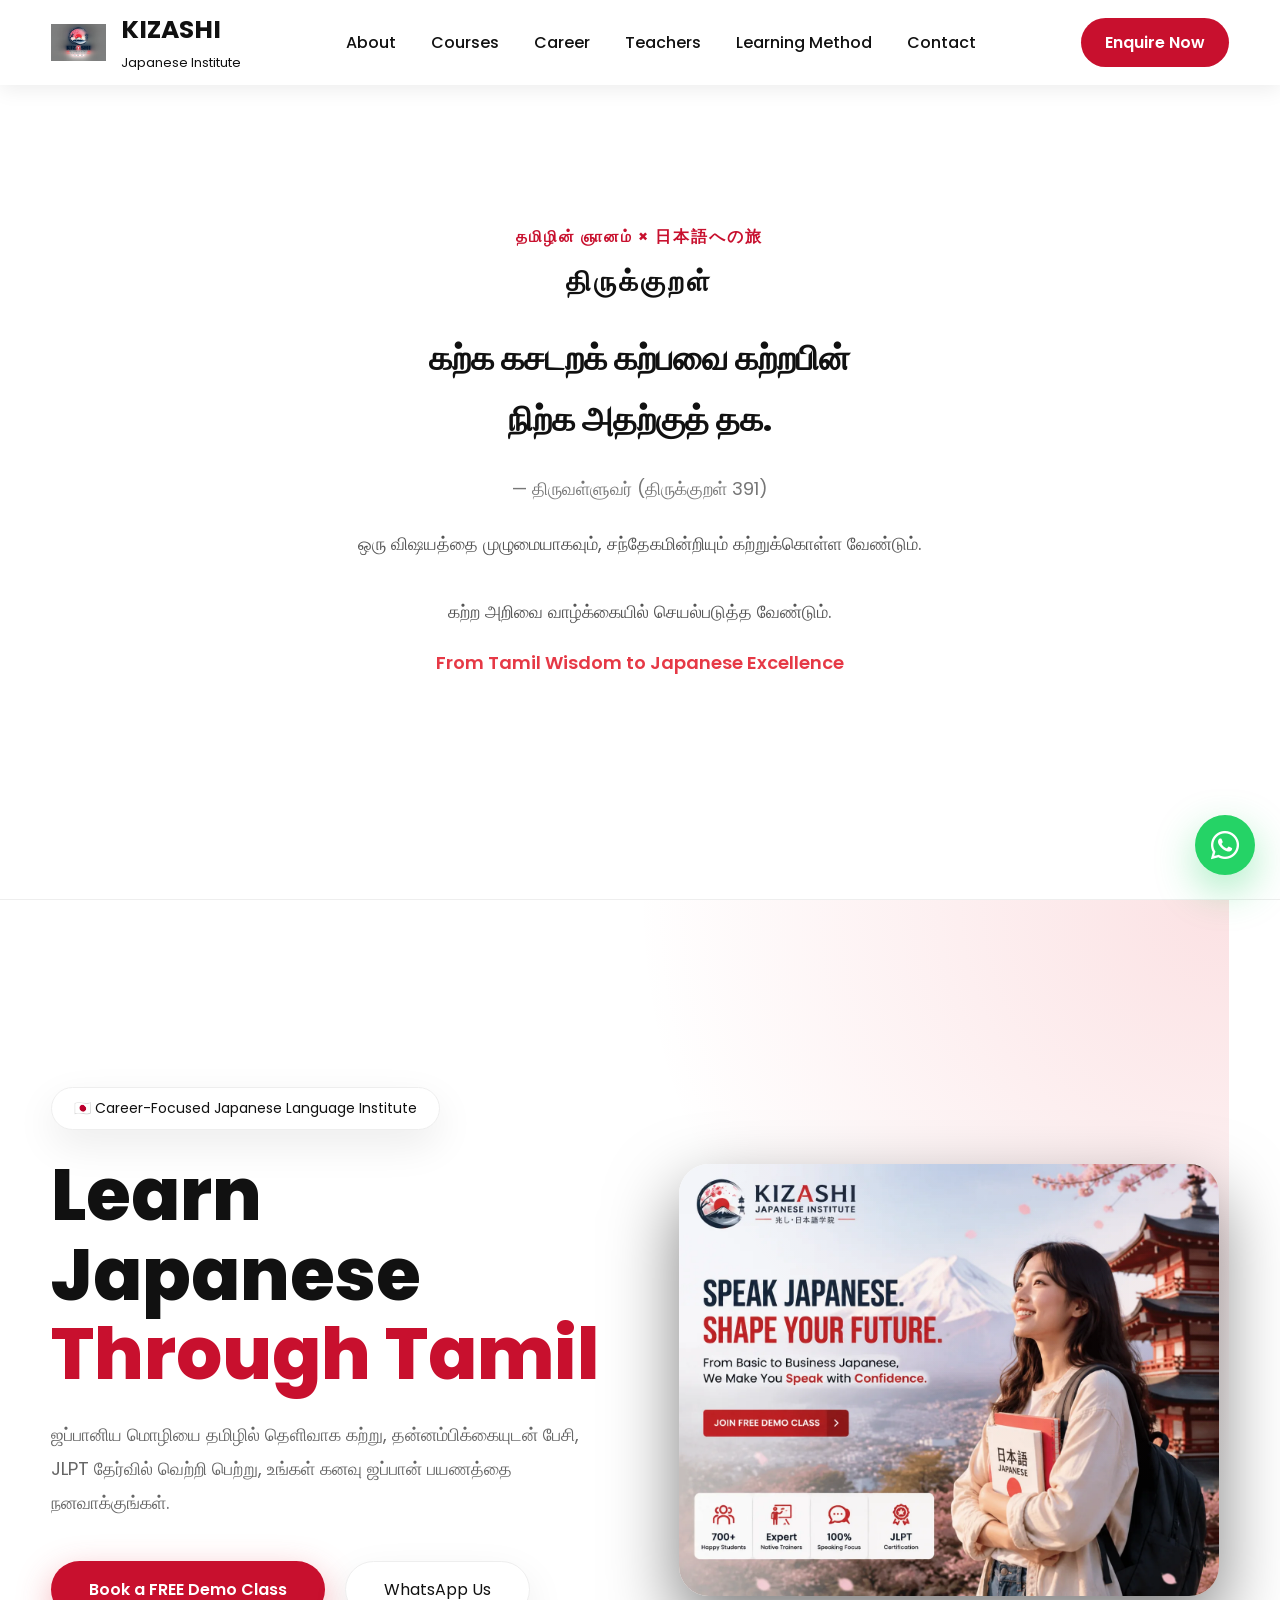
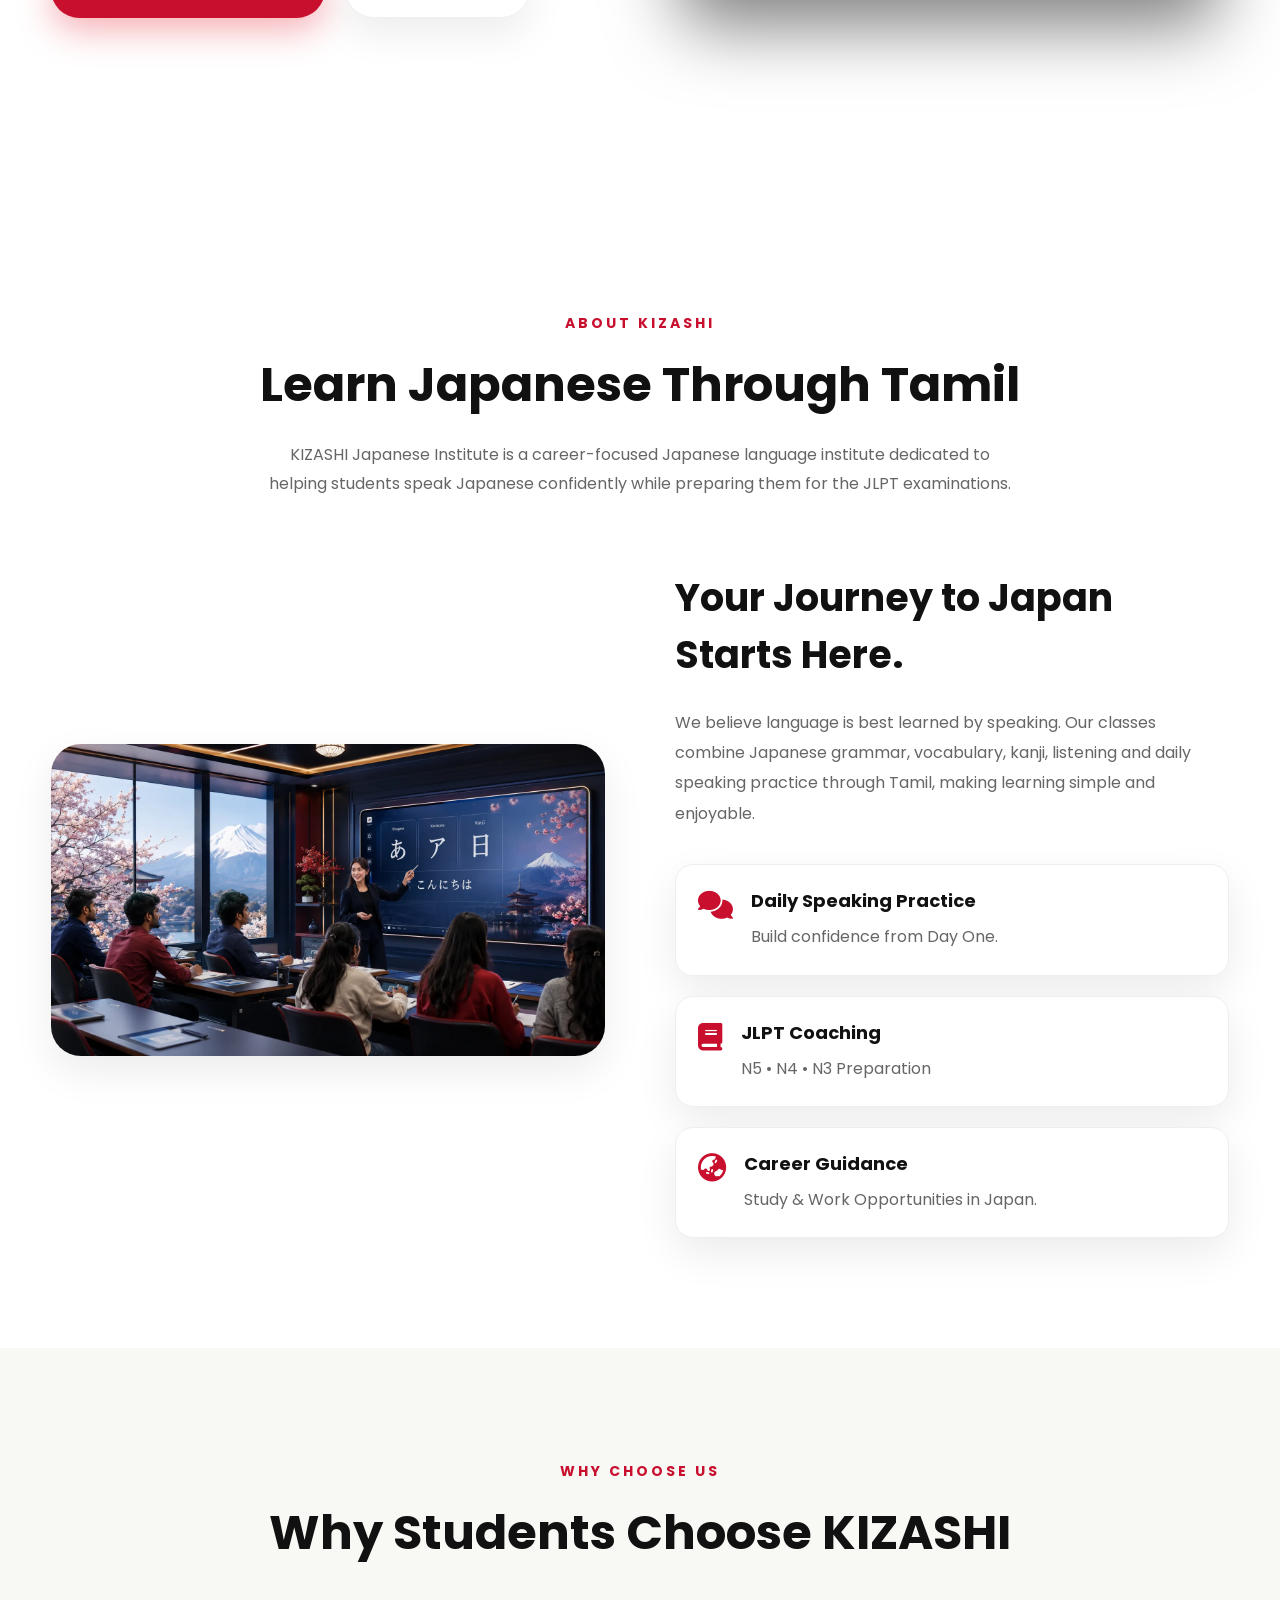
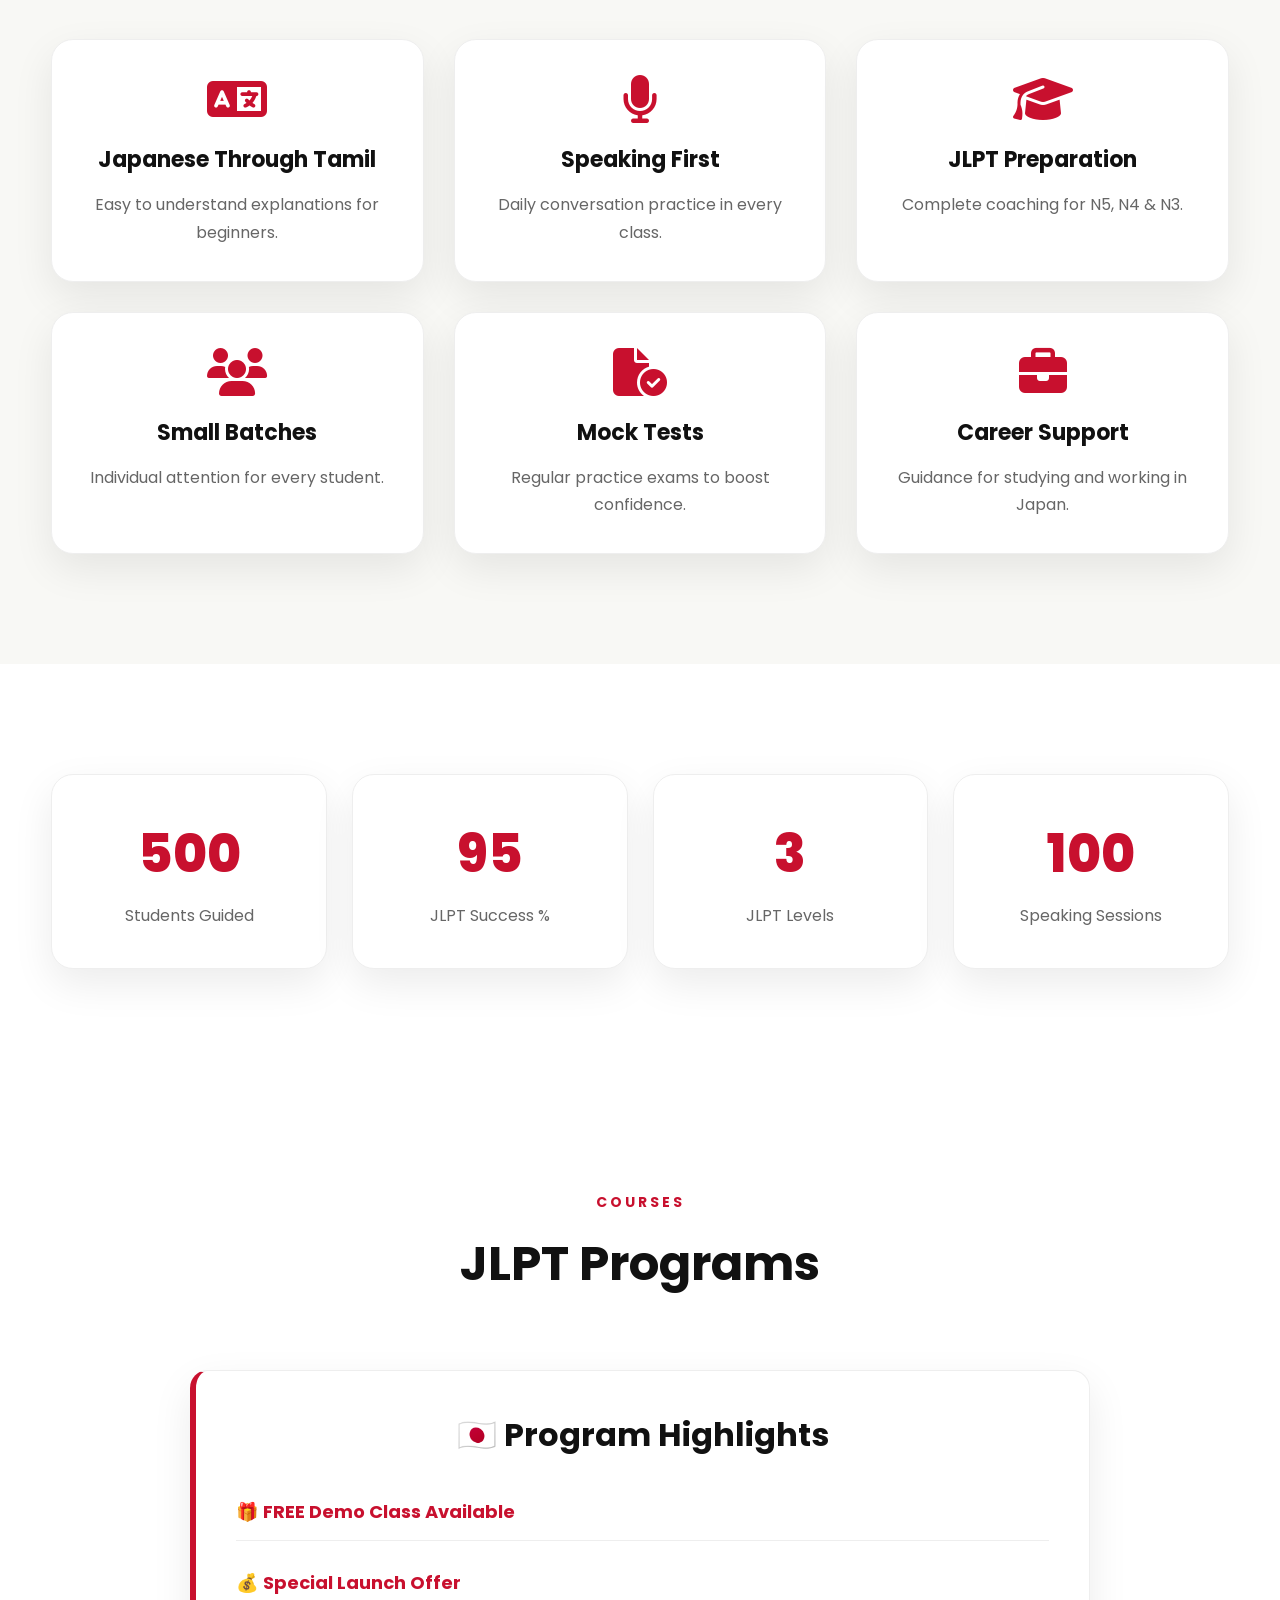
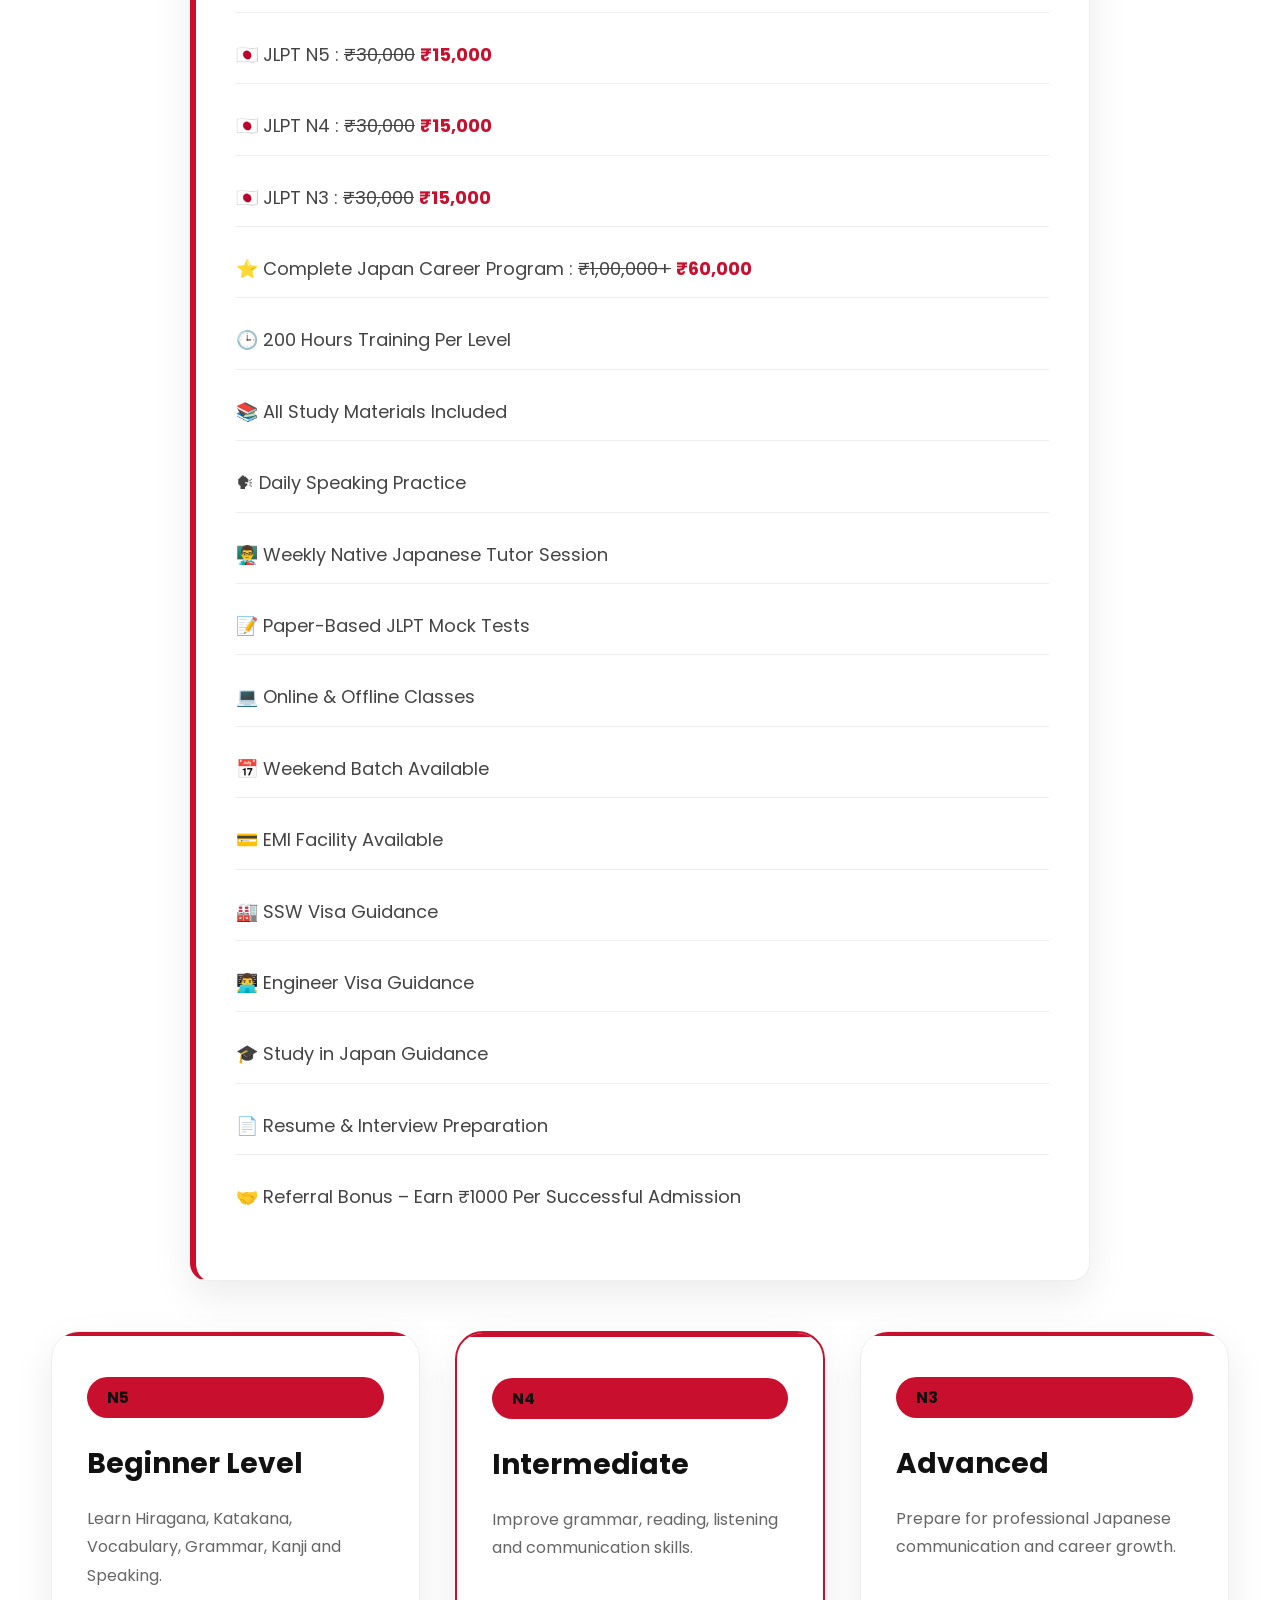
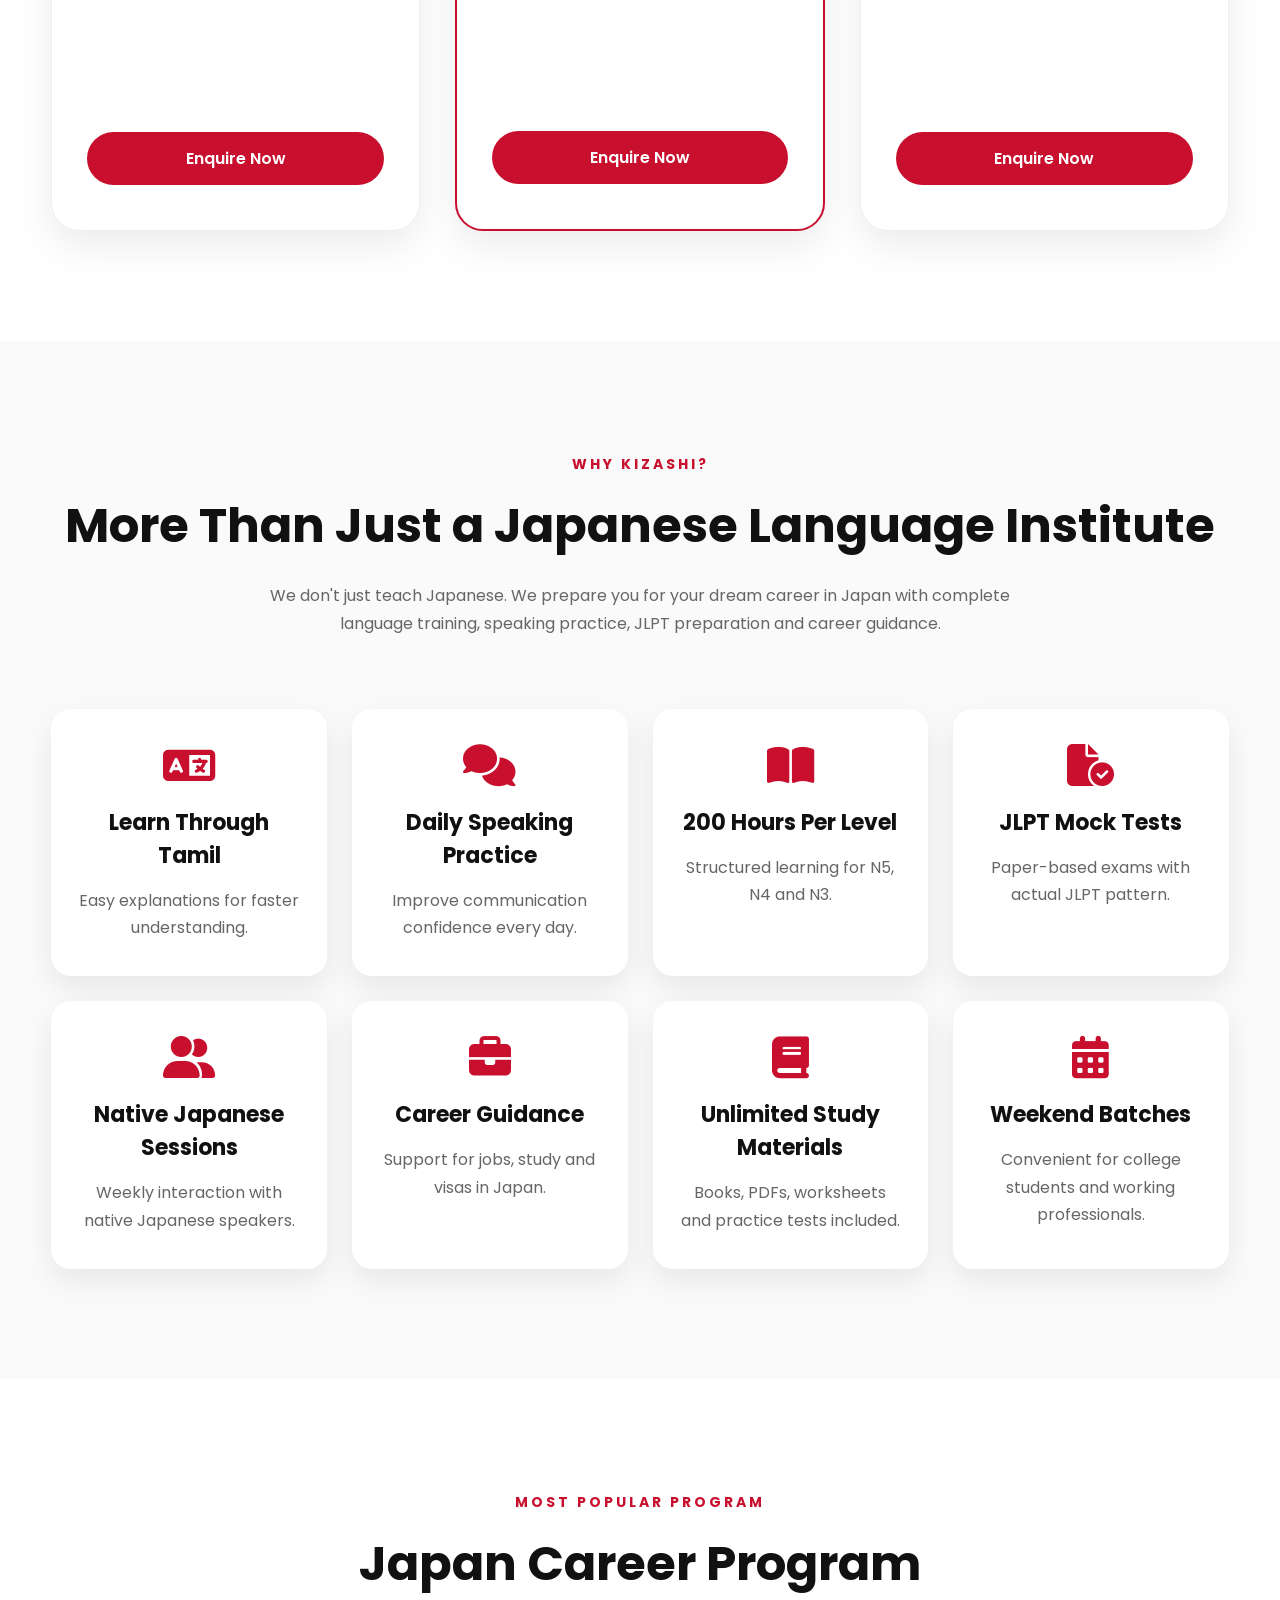
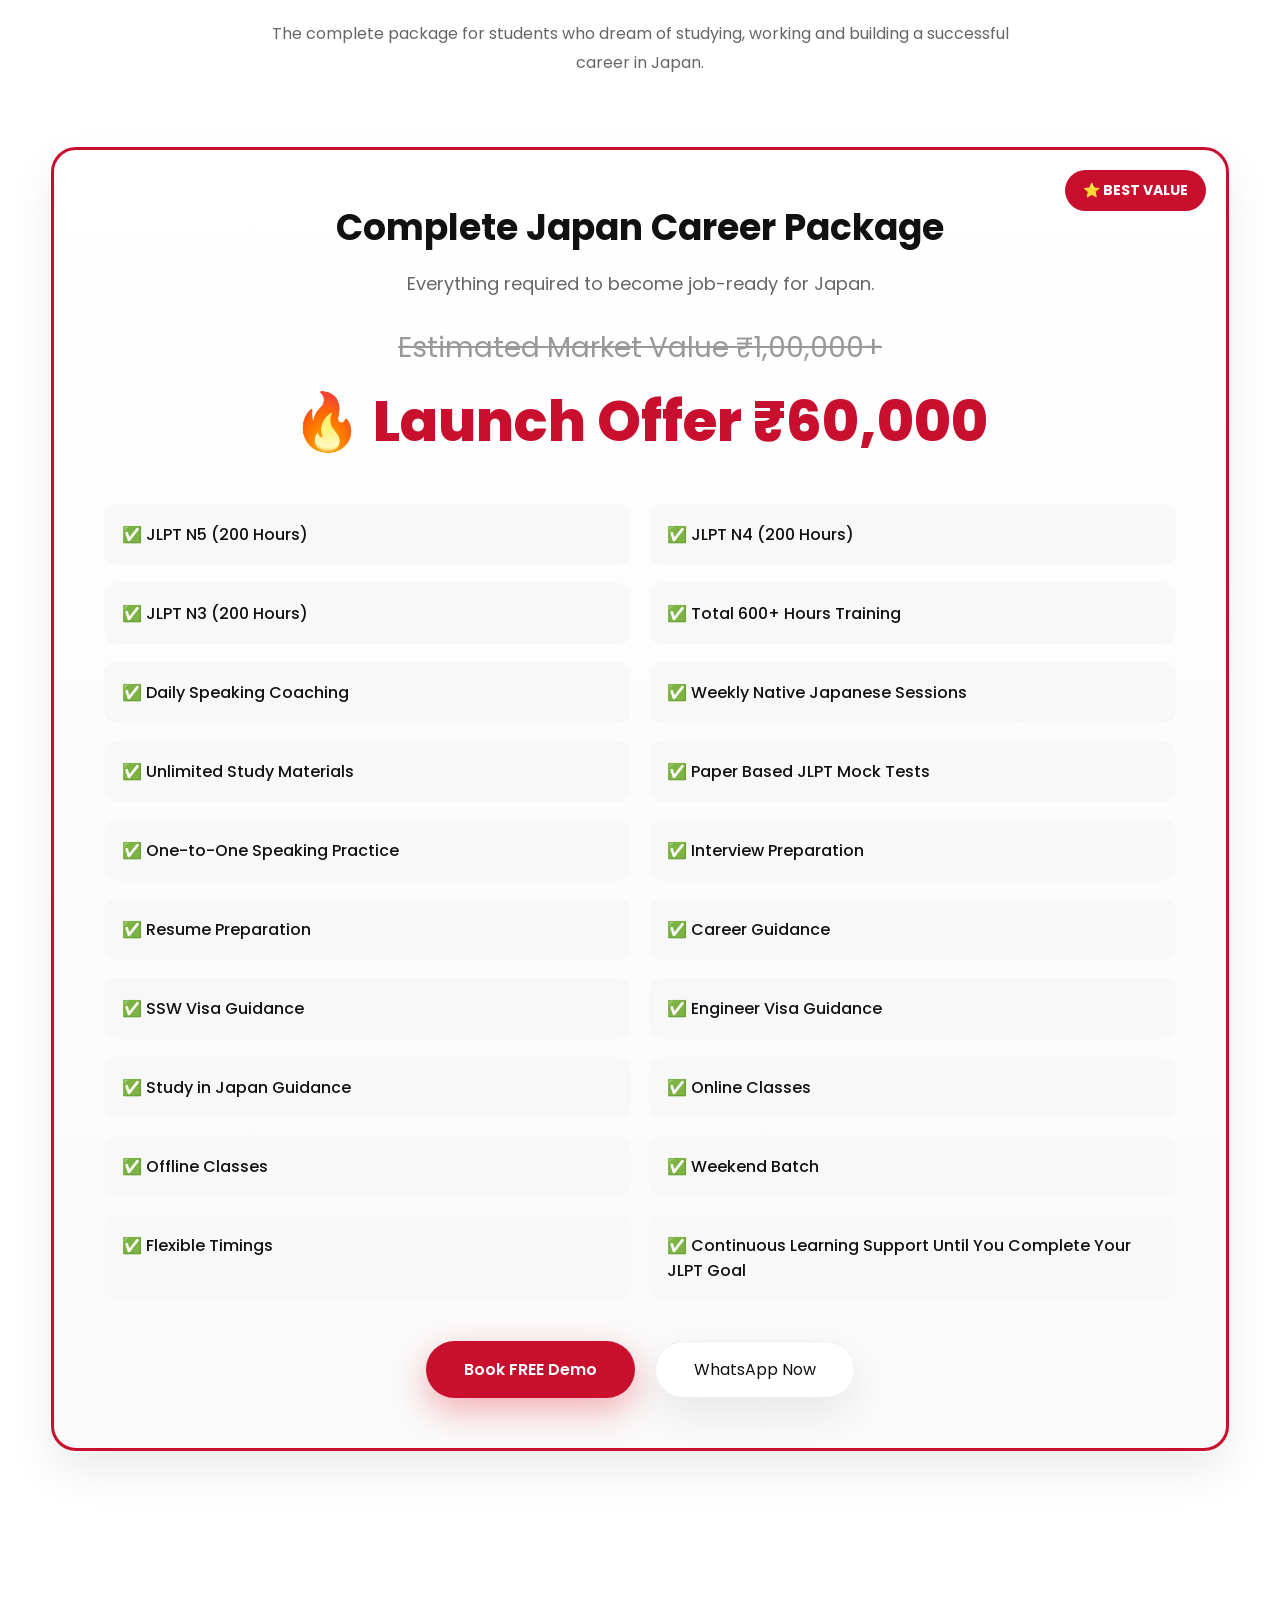
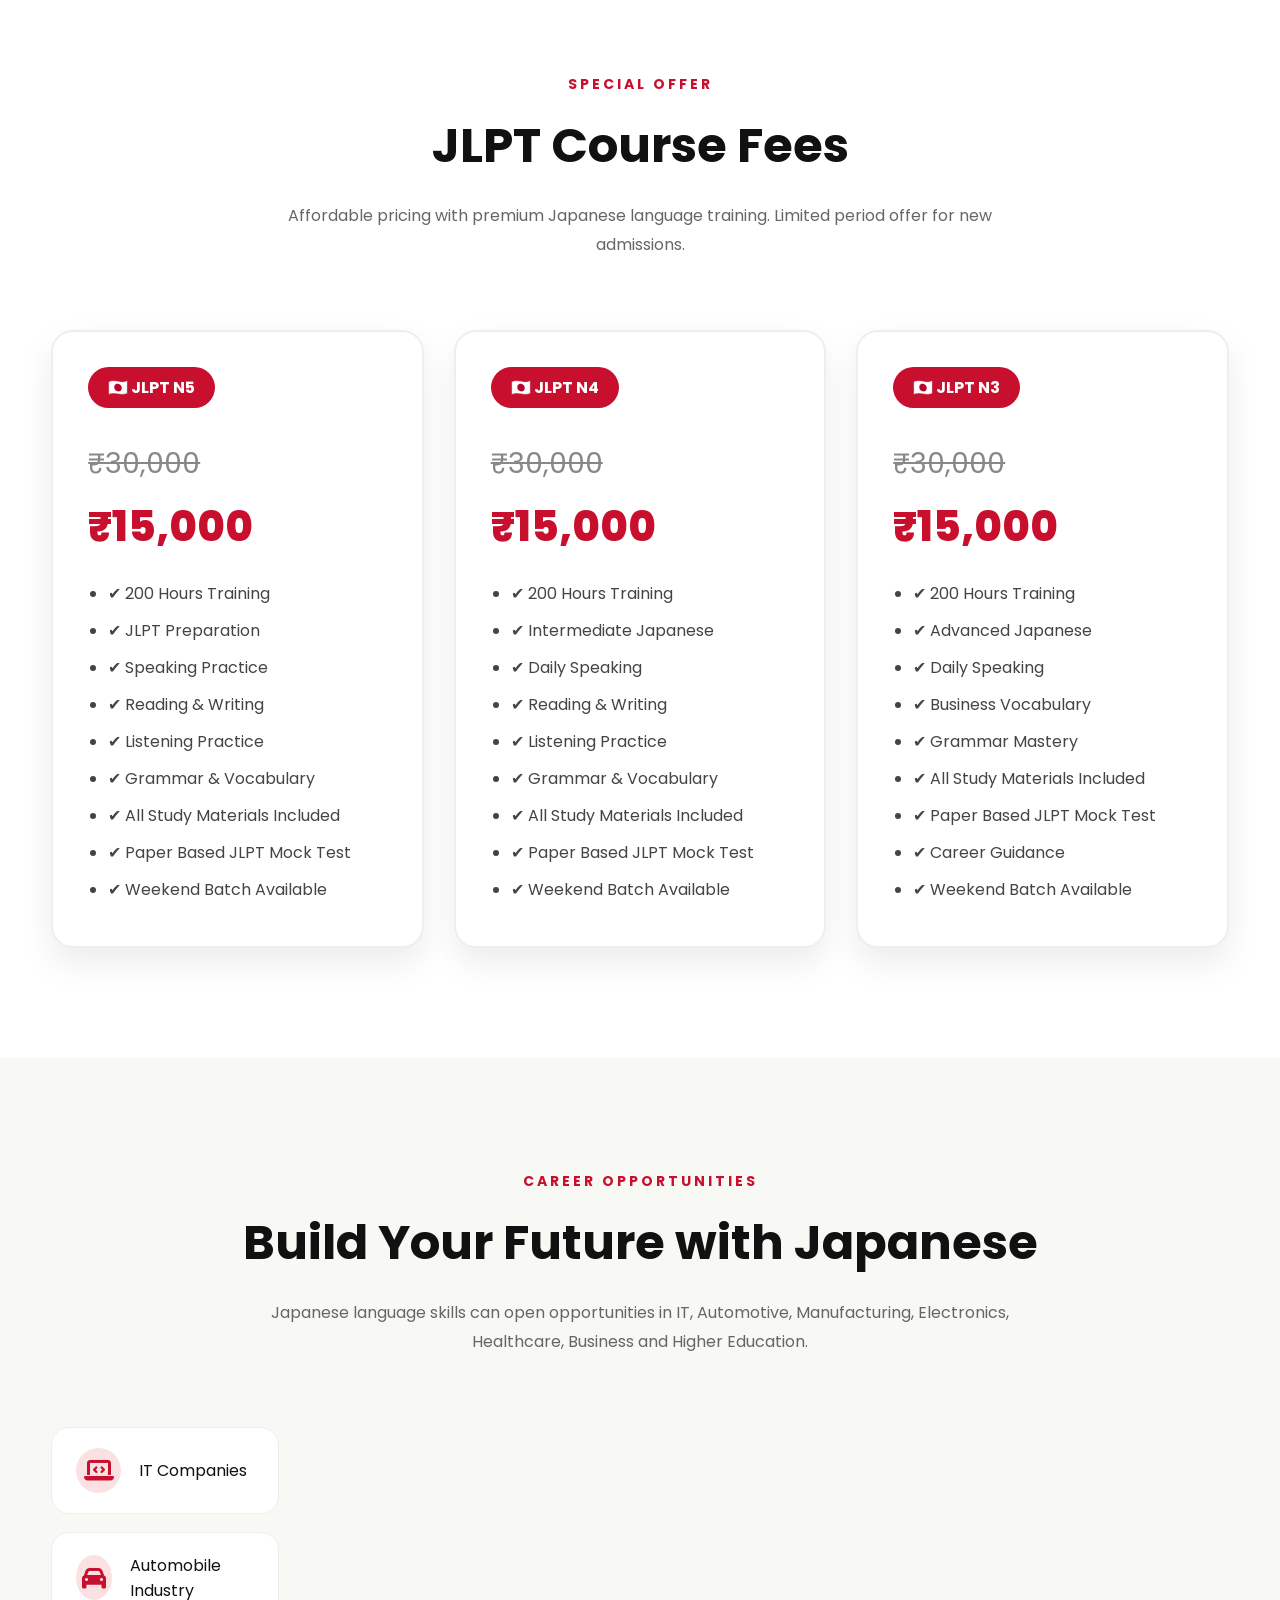
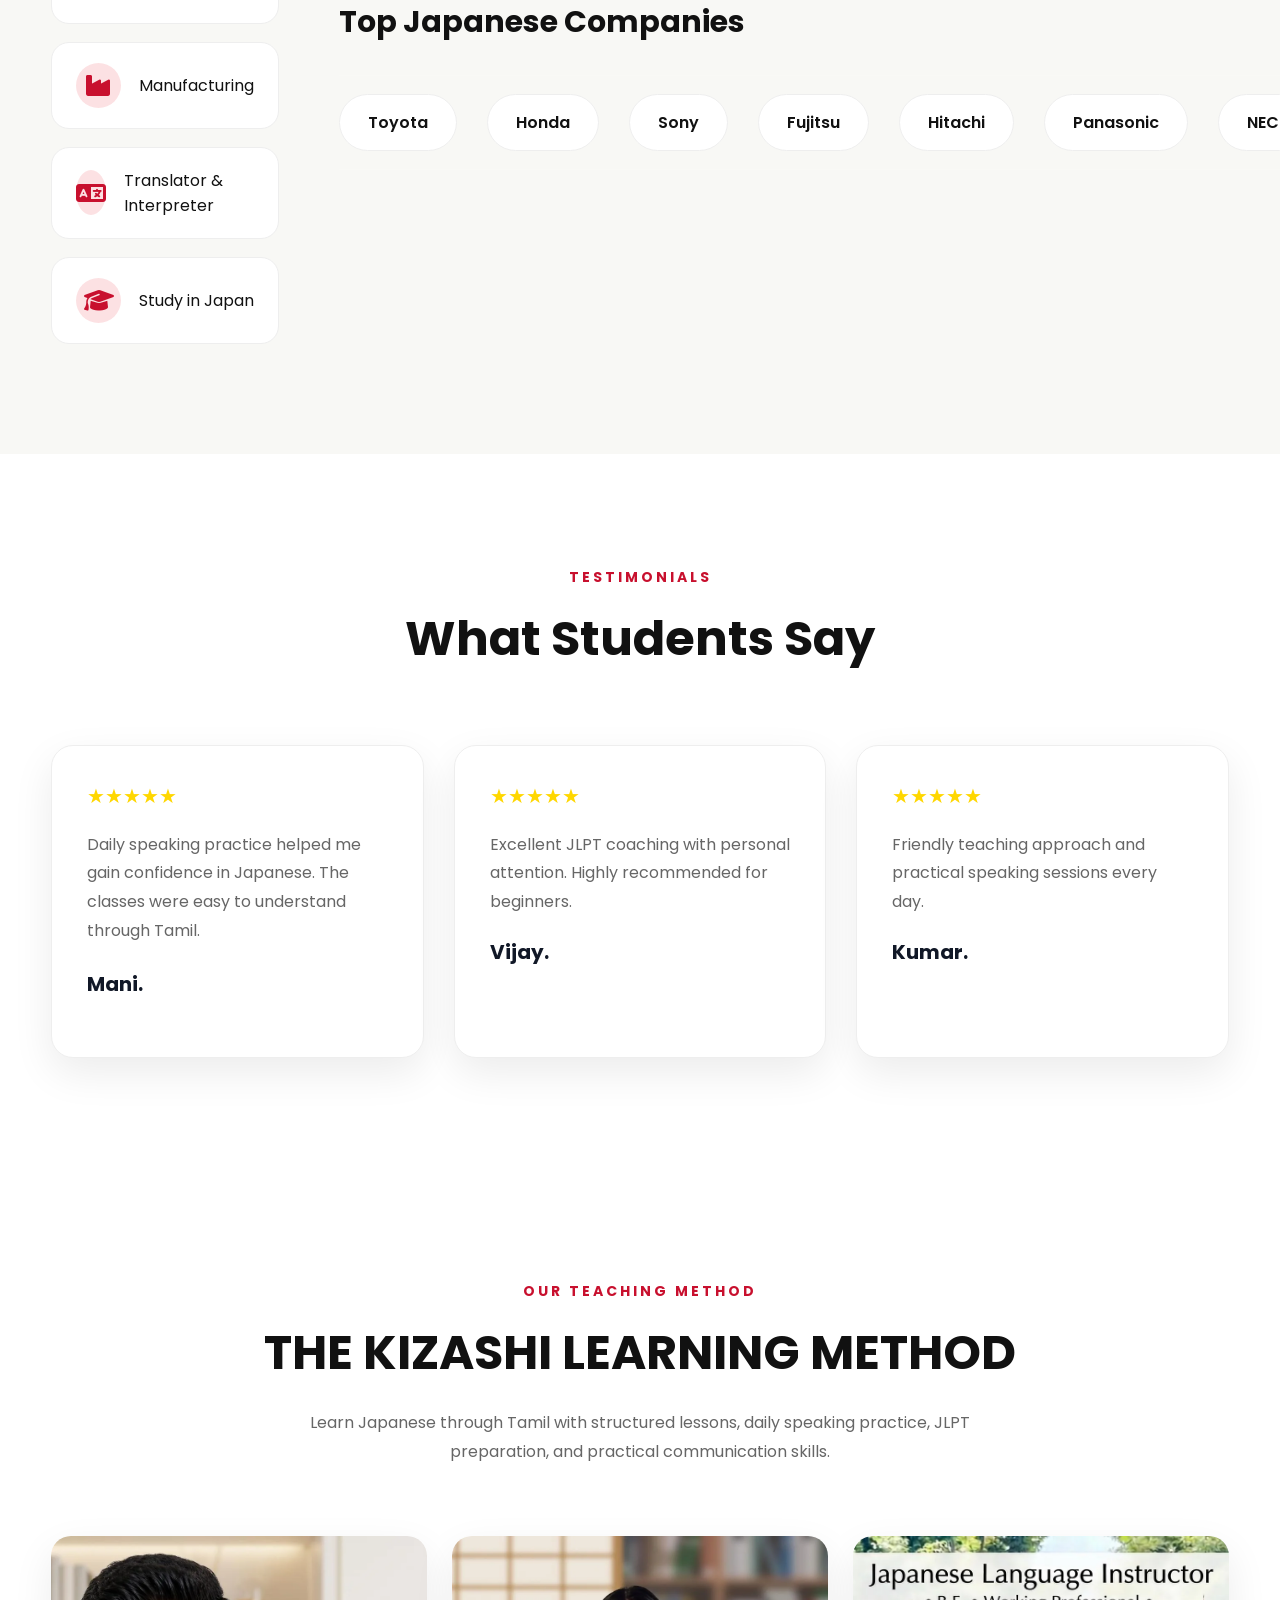
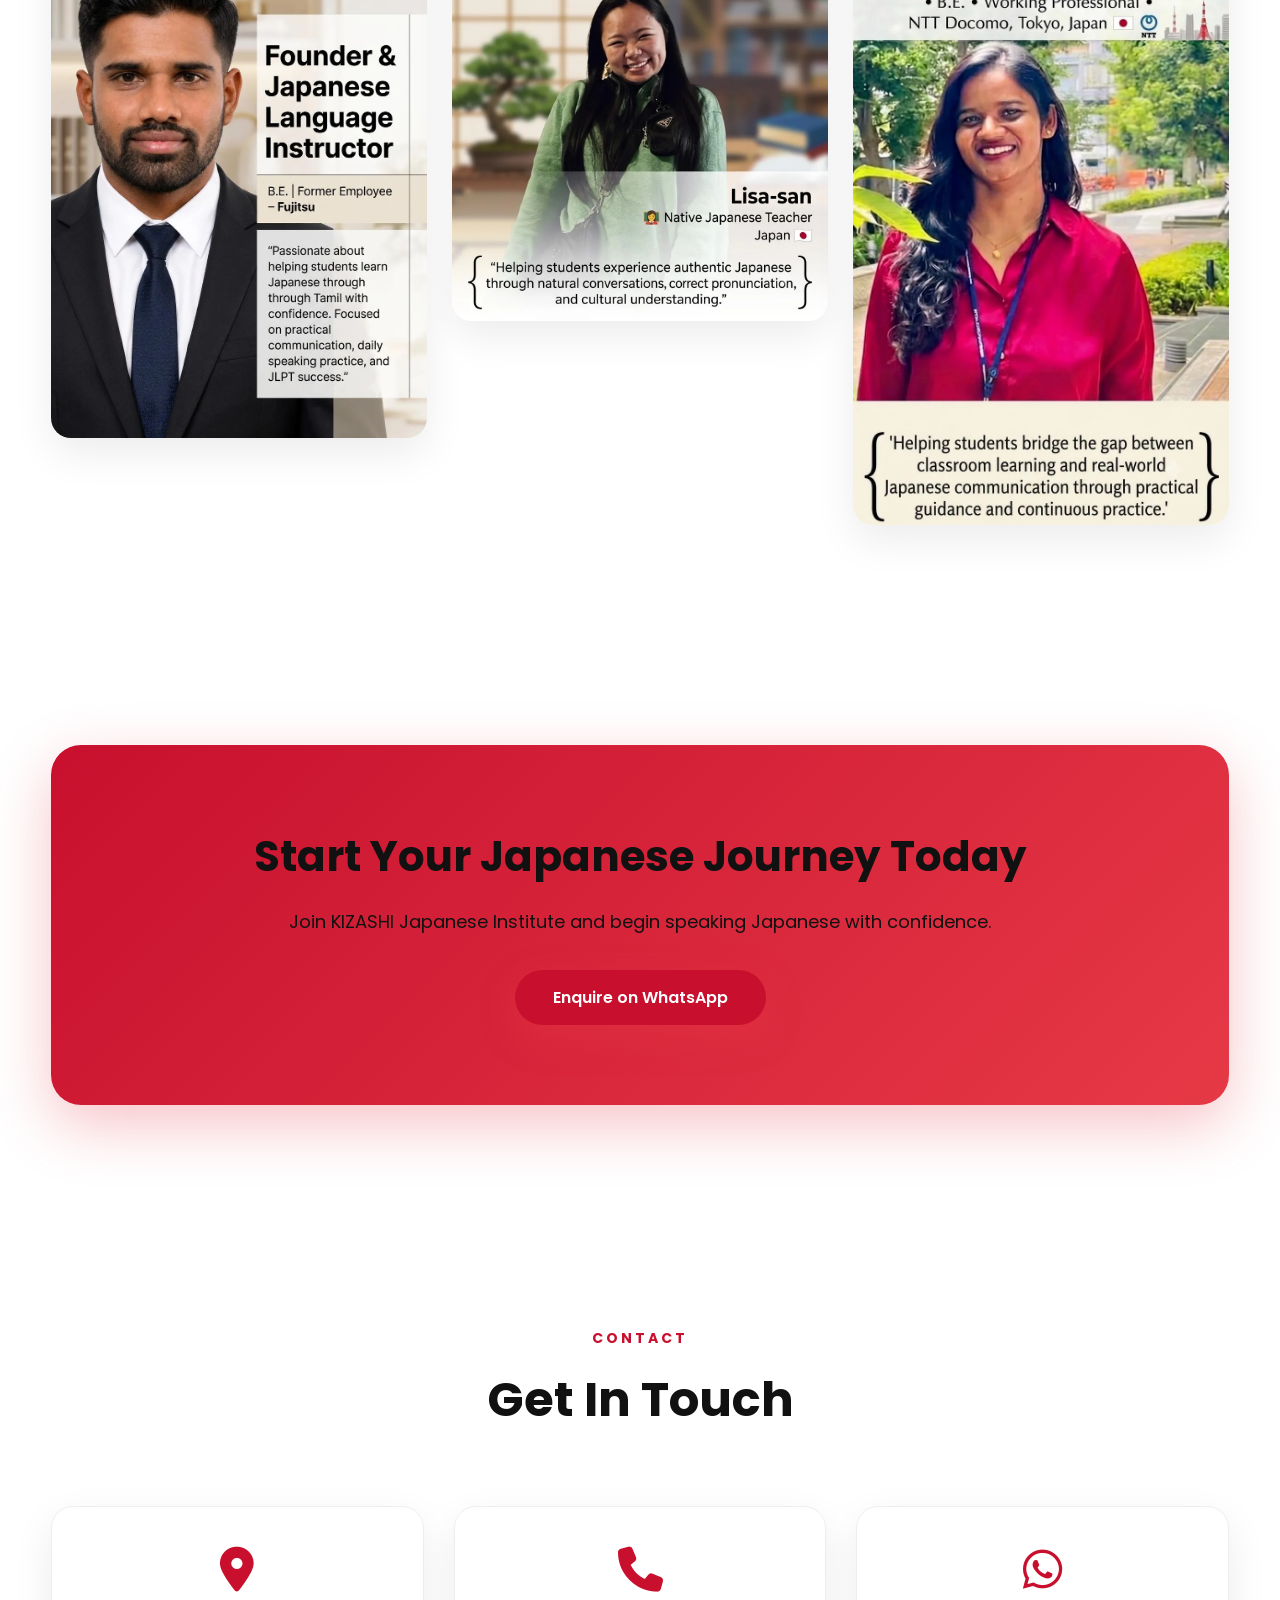
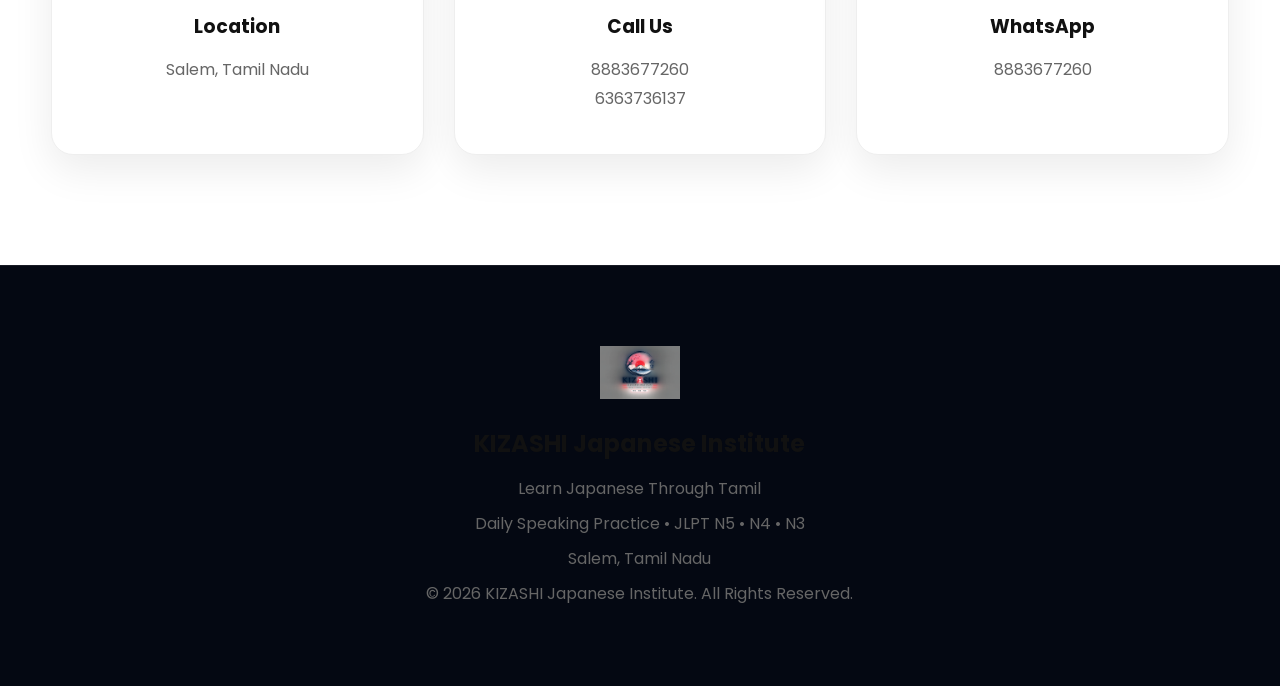
==== index.html @ 1b637a07 "Update index.html" ====
<!DOCTYPE html>
<html lang="en">
<head>
<meta charset="UTF-8">
<meta name="viewport" content="width=device-width, initial-scale=1.0">
<title>KIZASHI Japanese Institute</title>
<link rel="icon" type="image/webp" href="images/logo.webp">
<link rel="preconnect" href="https://fonts.googleapis.com">
<link rel="preconnect" href="https://fonts.gstatic.com" crossorigin>
<link href="https://fonts.googleapis.com/css2?family=Poppins:wght@300;400;500;600;700;800&family=Noto+Sans+JP:wght@400;700&display=swap" rel="stylesheet">
<link rel="stylesheet" href="https://cdnjs.cloudflare.com/ajax/libs/font-awesome/6.6.0/css/all.min.css">
<link rel="stylesheet" href="css/style.css">
</head>
<body>

<!-- ========================= -->
<!-- HEADER -->
<!-- ========================= -->
<header class="header">
    <nav class="navbar">
        <a href="#home" class="logo">
            <img src="images/logo.webp" alt="KIZASHI Logo">
            <div>
                <h2>KIZASHI</h2>
                <span>Japanese Institute</span>
            </div>
        </a>

        <ul class="nav-links">
            <li><a href="#about">About</a></li>
            <li><a href="#courses">Courses</a></li>
            <li><a href="#career">Career</a></li>
            <li><a href="#gallery">Teachers</a></li>
            <li><a href="#gallery">Learning Method</a></li>
            <li><a href="#contact">Contact</a></li>
        </ul>

        <a href="https://wa.me/918883677260" class="nav-btn" target="_blank">
            Enquire Now
        </a>
    </nav>
</header>





<!-- ========================= -->
<!-- THIRUKKURAL -->
<!-- ========================= -->

<!-- ========================= -->
<!-- THIRUKKURAL -->
<!-- ========================= -->

<section class="thirukkural">

    <div class="container">

        <h5 class="kural-small">
            தமிழின் ஞானம் × 日本語への旅
        </h5>

        <h2>
            திருக்குறள்
        </h2>

<blockquote class="kural-quote">
     கற்க கசடறக் கற்பவை கற்றபின்<br>
     நிற்க அதற்குத் தக.
</blockquote>


        <p class="author">
            — திருவள்ளுவர் (திருக்குறள் 391)
        </p>

        <p class="meaning">
            ஒரு விஷயத்தை முழுமையாகவும், சந்தேகமின்றியும் கற்றுக்கொள்ள வேண்டும்.<br><br>
            கற்ற அறிவை வாழ்க்கையில் செயல்படுத்த வேண்டும்.
        </p>

        <span class="kural-cta">
            From Tamil Wisdom to Japanese Excellence
        </span>

    </div>

</section>


<!-- ========================= -->
<!-- HERO -->
<!-- ========================= -->

<section class="hero" id="home">

    <div class="hero-overlay"></div>

    <div class="hero-content">

        <span class="hero-top">
            🇯🇵 Career-Focused Japanese Language Institute
        </span>

        <h1>
            Learn Japanese
            <span>Through Tamil</span>
        </h1>

        <p class="hero-description">

           ஜப்பானிய மொழியை தமிழில் தெளிவாக கற்று,
           தன்னம்பிக்கையுடன் பேசி,
           JLPT தேர்வில் வெற்றி பெற்று,
           உங்கள் கனவு ஜப்பான் பயணத்தை
           நனவாக்குங்கள்.

</p>

        <div class="hero-buttons">

            <a href="#contact" class="btn-primary">
                Book a FREE Demo Class
            </a>

            <a href="https://wa.me/918883677260"
               class="btn-secondary"
               target="_blank">
                WhatsApp Us
            </a>

        </div>

    </div>

    <div class="hero-image">

        <img src="images/hero.webp"
             alt="KIZASHI Japanese Institute">

    </div>

</section>
<!-- ABOUT -->



<!-- ========================= -->

<section class="about section" id="about">

    <div class="container">

        <div class="section-title">

            <span>ABOUT KIZASHI</span>

            <h2>Learn Japanese Through Tamil</h2>

            <p>
                KIZASHI Japanese Institute is a career-focused Japanese language institute 
                dedicated to helping students speak Japanese confidently while preparing them 
                for the JLPT examinations.
            </p>

        </div>

        <div class="about-wrapper">

            <div class="about-image">

                <img src="images/about.webp" alt="About KIZASHI">

            </div>

            <div class="about-content">

                <h3>Your Journey to Japan Starts Here.</h3>

                <p>

                    We believe language is best learned by speaking.
                    Our classes combine Japanese grammar, vocabulary,
                    kanji, listening and daily speaking practice through
                    Tamil, making learning simple and enjoyable.

                </p>

                <div class="about-features">

                    <div class="feature-box">

                        <i class="fa-solid fa-comments"></i>

                        <div>

                            <h4>Daily Speaking Practice</h4>

                            <p>Build confidence from Day One.</p>

                        </div>

                    </div>

                    <div class="feature-box">

                        <i class="fa-solid fa-book"></i>

                        <div>

                            <h4>JLPT Coaching</h4>

                            <p>N5 • N4 • N3 Preparation</p>

                        </div>

                    </div>

                    <div class="feature-box">

                        <i class="fa-solid fa-earth-asia"></i>

                        <div>

                            <h4>Career Guidance</h4>

                            <p>Study & Work Opportunities in Japan.</p>

                        </div>

                    </div>

                </div>

            </div>

        </div>

    </div>

</section>

<!-- ========================= -->
<!-- WHY CHOOSE US -->
<!-- ========================= -->

<section class="why section">

    <div class="container">

        <div class="section-title">

            <span>WHY CHOOSE US</span>

            <h2>Why Students Choose KIZASHI</h2>

        </div>

        <div class="why-grid">

            <div class="why-card">

                <i class="fa-solid fa-language"></i>

                <h3>Japanese Through Tamil</h3>

                <p>Easy to understand explanations for beginners.</p>

            </div>

            <div class="why-card">

                <i class="fa-solid fa-microphone"></i>

                <h3>Speaking First</h3>

                <p>Daily conversation practice in every class.</p>

            </div>

            <div class="why-card">

                <i class="fa-solid fa-graduation-cap"></i>

                <h3>JLPT Preparation</h3>

                <p>Complete coaching for N5, N4 & N3.</p>

            </div>

            <div class="why-card">

                <i class="fa-solid fa-users"></i>

                <h3>Small Batches</h3>

                <p>Individual attention for every student.</p>

            </div>

            <div class="why-card">

                <i class="fa-solid fa-file-circle-check"></i>

                <h3>Mock Tests</h3>

                <p>Regular practice exams to boost confidence.</p>

            </div>

            <div class="why-card">

                <i class="fa-solid fa-briefcase"></i>

                <h3>Career Support</h3>

                <p>Guidance for studying and working in Japan.</p>

            </div>

        </div>

    </div>

</section>

<!-- ========================= -->
<!-- STATISTICS -->
<!-- ========================= -->

<section class="stats section">

    <div class="container">

        <div class="stats-grid">

            <div class="stat-box">

                <h2 class="counter" data-target="500">0</h2>

                <p>Students Guided</p>

            </div>

            <div class="stat-box">

                <h2 class="counter" data-target="95">0</h2>

                <p>JLPT Success %</p>

            </div>

            <div class="stat-box">

                <h2 class="counter" data-target="3">0</h2>

                <p>JLPT Levels</p>

            </div>

            <div class="stat-box">

                <h2 class="counter" data-target="100">0</h2>

                <p>Speaking Sessions</p>

            </div>

        </div>

    </div>

</section>

<!-- ========================= -->
<!-- COURSES -->
<!-- ========================= -->

<section class="courses section" id="courses">

    <div class="container">

        <div class="section-title">

            <span>COURSES</span>

            <h2>JLPT Programs</h2>

        </div>

        
<div class="course-info">
<h3>🇯🇵 Program Highlights</h3>
<p>🎁 <strong>FREE Demo Class Available</strong></p>
<p>💰 <strong>Special Launch Offer</strong></p>
<p>🇯🇵 JLPT N5 : <del>₹30,000</del> <strong>₹15,000</strong></p>
<p>🇯🇵 JLPT N4 : <del>₹30,000</del> <strong>₹15,000</strong></p>
<p>🇯🇵 JLPT N3 : <del>₹30,000</del> <strong>₹15,000</strong></p>
<p>⭐ Complete Japan Career Program : <del>₹1,00,000+</del> <strong>₹60,000</strong></p>
<p>🕒 200 Hours Training Per Level</p>
<p>📚 All Study Materials Included</p>
<p>🗣 Daily Speaking Practice</p>
<p>👨‍🏫 Weekly Native Japanese Tutor Session</p>
<p>📝 Paper-Based JLPT Mock Tests</p>
<p>💻 Online & Offline Classes</p>
<p>📅 Weekend Batch Available</p>
<p>💳 EMI Facility Available</p>
<p>🏭 SSW Visa Guidance</p>
<p>👨‍💻 Engineer Visa Guidance</p>
<p>🎓 Study in Japan Guidance</p>
<p>📄 Resume & Interview Preparation</p>
<p>🤝 Referral Bonus – Earn ₹1000 Per Successful Admission</p>
</div>


        <div class="course-grid">

            <div class="course-card">

                <span class="level">N5</span>

                <h3>Beginner Level</h3>

                <p>Learn Hiragana, Katakana, Vocabulary, Grammar, Kanji and Speaking.</p>

                <a href="#contact">Enquire Now</a>

            </div>

            <div class="course-card featured">

                <span class="level">N4</span>

                <h3>Intermediate</h3>

                <p>Improve grammar, reading, listening and communication skills.</p>

                <a href="#contact">Enquire Now</a>

            </div>

            <div class="course-card">

                <span class="level">N3</span>

                <h3>Advanced</h3>

                <p>Prepare for professional Japanese communication and career growth.</p>

                <a href="#contact">Enquire Now</a>

            </div>

        </div>

    </div>

</section>

<!-- ========================= -->
<!-- CAREER -->
 <!-- ========================= -->
<!-- COURSE FEES & OFFERS -->
 <!-- ========================= -->
<!-- PREMIUM JAPAN CAREER PROGRAM -->
 <!-- ========================= -->
<!-- WHY KIZASHI PREMIUM -->
<!-- ========================= -->

<section class="why-premium section">

    <div class="container">

        <div class="section-title">

            <span>WHY KIZASHI?</span>

            <h2>More Than Just a Japanese Language Institute</h2>

            <p>
                We don't just teach Japanese. We prepare you for your dream
                career in Japan with complete language training, speaking
                practice, JLPT preparation and career guidance.
            </p>

        </div>

        <div class="why-premium-grid">

            <div class="premium-box">
                <i class="fa-solid fa-language"></i>
                <h3>Learn Through Tamil</h3>
                <p>Easy explanations for faster understanding.</p>
            </div>

            <div class="premium-box">
                <i class="fa-solid fa-comments"></i>
                <h3>Daily Speaking Practice</h3>
                <p>Improve communication confidence every day.</p>
            </div>

            <div class="premium-box">
                <i class="fa-solid fa-book-open"></i>
                <h3>200 Hours Per Level</h3>
                <p>Structured learning for N5, N4 and N3.</p>
            </div>

            <div class="premium-box">
                <i class="fa-solid fa-file-circle-check"></i>
                <h3>JLPT Mock Tests</h3>
                <p>Paper-based exams with actual JLPT pattern.</p>
            </div>

            <div class="premium-box">
                <i class="fa-solid fa-user-group"></i>
                <h3>Native Japanese Sessions</h3>
                <p>Weekly interaction with native Japanese speakers.</p>
            </div>

            <div class="premium-box">
                <i class="fa-solid fa-briefcase"></i>
                <h3>Career Guidance</h3>
                <p>Support for jobs, study and visas in Japan.</p>
            </div>

            <div class="premium-box">
                <i class="fa-solid fa-book"></i>
                <h3>Unlimited Study Materials</h3>
                <p>Books, PDFs, worksheets and practice tests included.</p>
            </div>

            <div class="premium-box">
                <i class="fa-solid fa-calendar-days"></i>
                <h3>Weekend Batches</h3>
                <p>Convenient for college students and working professionals.</p>
            </div>

        </div>

    </div>

</section>
<!-- ========================= -->

<section class="premium-program section">

    <div class="container">

        <div class="section-title">

            <span>MOST POPULAR PROGRAM</span>

            <h2>Japan Career Program</h2>

            <p>
                The complete package for students who dream of studying,
                working and building a successful career in Japan.
            </p>

        </div>

        <div class="premium-card">

            <div class="premium-badge">

                ⭐ BEST VALUE

            </div>

            <h3>Complete Japan Career Package</h3>

            <p class="premium-subtitle">

                Everything required to become job-ready for Japan.

            </p>

            <div class="price-area">

                <span class="old-price-big">

                    Estimated Market Value ₹1,00,000+

                </span>

                <h2 class="offer-price-big">

                    🔥 Launch Offer ₹60,000

                </h2>

            </div>

            <div class="premium-grid">

                <div>✅ JLPT N5 (200 Hours)</div>

                <div>✅ JLPT N4 (200 Hours)</div>

                <div>✅ JLPT N3 (200 Hours)</div>

                <div>✅ Total 600+ Hours Training</div>

                <div>✅ Daily Speaking Coaching</div>

                <div>✅ Weekly Native Japanese Sessions</div>

                <div>✅ Unlimited Study Materials</div>

                <div>✅ Paper Based JLPT Mock Tests</div>

                <div>✅ One-to-One Speaking Practice</div>

                <div>✅ Interview Preparation</div>

                <div>✅ Resume Preparation</div>

                <div>✅ Career Guidance</div>

                <div>✅ SSW Visa Guidance</div>

                <div>✅ Engineer Visa Guidance</div>

                <div>✅ Study in Japan Guidance</div>

                <div>✅ Online Classes</div>

                <div>✅ Offline Classes</div>

                <div>✅ Weekend Batch</div>

                <div>✅ Flexible Timings</div>

                <div>✅ Continuous Learning Support Until You Complete Your JLPT Goal</div>

            </div>

            <div class="premium-buttons">

                <a href="#contact" class="btn-primary">

                    Book FREE Demo

                </a>

                <a href="https://wa.me/918883677260"

                   target="_blank"

                   class="btn-secondary">

                    WhatsApp Now

                </a>

            </div>

        </div>

    </div>

</section>
<!-- ========================= -->

<section class="offers section">

    <div class="container">

        <div class="section-title">

            <span>SPECIAL OFFER</span>

            <h2>JLPT Course Fees</h2>

            <p>
                Affordable pricing with premium Japanese language training.
                Limited period offer for new admissions.
            </p>

        </div>

        <div class="offer-grid">

            <!-- N5 -->

            <div class="offer-card">

                <span class="offer-level">
                    🇯🇵 JLPT N5
                </span>

                <div class="old-price">
                    ₹30,000
                </div>

                <div class="new-price">
                    ₹15,000
                </div>

                <ul>

                    <li>✔ 200 Hours Training</li>

                    <li>✔ JLPT Preparation</li>

                    <li>✔ Speaking Practice</li>

                    <li>✔ Reading & Writing</li>

                    <li>✔ Listening Practice</li>

                    <li>✔ Grammar & Vocabulary</li>

                    <li>✔ All Study Materials Included</li>

                    <li>✔ Paper Based JLPT Mock Test</li>

                    <li>✔ Weekend Batch Available</li>

                </ul>

            </div>

            <!-- N4 -->

            <div class="offer-card">

                <span class="offer-level">
                    🇯🇵 JLPT N4
                </span>

                <div class="old-price">
                    ₹30,000
                </div>

                <div class="new-price">
                    ₹15,000
                </div>

                <ul>

                    <li>✔ 200 Hours Training</li>

                    <li>✔ Intermediate Japanese</li>

                    <li>✔ Daily Speaking</li>

                    <li>✔ Reading & Writing</li>

                    <li>✔ Listening Practice</li>

                    <li>✔ Grammar & Vocabulary</li>

                    <li>✔ All Study Materials Included</li>

                    <li>✔ Paper Based JLPT Mock Test</li>

                    <li>✔ Weekend Batch Available</li>

                </ul>

            </div>

            <!-- N3 -->

            <div class="offer-card">

                <span class="offer-level">
                    🇯🇵 JLPT N3
                </span>

                <div class="old-price">
                    ₹30,000
                </div>

                <div class="new-price">
                    ₹15,000
                </div>

                <ul>

                    <li>✔ 200 Hours Training</li>

                    <li>✔ Advanced Japanese</li>

                    <li>✔ Daily Speaking</li>

                    <li>✔ Business Vocabulary</li>

                    <li>✔ Grammar Mastery</li>

                    <li>✔ All Study Materials Included</li>

                    <li>✔ Paper Based JLPT Mock Test</li>

                    <li>✔ Career Guidance</li>

                    <li>✔ Weekend Batch Available</li>

                </ul>

            </div>

        </div>

    </div>

</section>
<!-- ========================= -->

<section class="career section" id="career">

    <div class="container">

        <div class="section-title">

            <span>CAREER OPPORTUNITIES</span>

            <h2>Build Your Future with Japanese</h2>

            <p>
                Japanese language skills can open opportunities in IT,
                Automotive, Manufacturing, Electronics, Healthcare,
                Business and Higher Education.
            </p>

        </div>

        <div class="career-content">

            <div class="career-left">

                <div class="career-item">
                    <i class="fa-solid fa-laptop-code"></i>
                    <span>IT Companies</span>
                </div>

                <div class="career-item">
                    <i class="fa-solid fa-car"></i>
                    <span>Automobile Industry</span>
                </div>

                <div class="career-item">
                    <i class="fa-solid fa-industry"></i>
                    <span>Manufacturing</span>
                </div>

                <div class="career-item">
                    <i class="fa-solid fa-language"></i>
                    <span>Translator & Interpreter</span>
                </div>

                <div class="career-item">
                    <i class="fa-solid fa-graduation-cap"></i>
                    <span>Study in Japan</span>
                </div>

            </div>

            <div class="career-right">

                <h3>Top Japanese Companies</h3>

                <div class="company-slider">

                    <div class="company-track">

                        <span>Toyota</span>
                        <span>Honda</span>
                        <span>Sony</span>
                        <span>Fujitsu</span>
                        <span>Hitachi</span>
                        <span>Panasonic</span>
                        <span>NEC</span>
                        <span>Rakuten</span>

                        <!-- Duplicate for smooth scrolling -->

                        <span>Toyota</span>
                        <span>Honda</span>
                        <span>Sony</span>
                        <span>Fujitsu</span>
                        <span>Hitachi</span>
                        <span>Panasonic</span>
                        <span>NEC</span>
                        <span>Rakuten</span>

                    </div>

                </div>

            </div>

        </div>

    </div>

</section>

<!-- ========================= -->
<!-- ========================= -->

<section class="testimonials section">

    <div class="container">

        <div class="section-title">

            <span>TESTIMONIALS</span>

            <h2>What Students Say</h2>

        </div>

        <div class="testimonial-grid">

            <div class="testimonial-card">

                <div class="stars">★★★★★</div>

                <p>
                    Daily speaking practice helped me gain confidence in
                    Japanese. The classes were easy to understand through Tamil.
                </p>

                <p class="name">Mani.</p>

            </div>

            <div class="testimonial-card">

                <div class="stars">★★★★★</div>

                <p>
                    Excellent JLPT coaching with personal attention.
                    Highly recommended for beginners.
                </p>

                <h4>Vijay.</h4>

            </div>

            <div class="testimonial-card">

                <div class="stars">★★★★★</div>

                <p>
                    Friendly teaching approach and practical speaking sessions
                    every day.
                </p>

                <h4>Kumar.</h4>

            </div>

        </div>

    </div>

</section>

<!-- ========================= -->
<!-- GALLERY -->
<!-- ========================= -->

<section class="gallery section" id="gallery">

    <div class="container">

<div class="section-title">

    <span>OUR TEACHING METHOD</span>

    <h2>THE KIZASHI LEARNING METHOD</h2>

    <p>
        Learn Japanese through Tamil with structured lessons,
        daily speaking practice, JLPT preparation, and practical
        communication skills.
    </p>

</div>

        <div class="gallery-grid">

            <img src="images/gallery1.webp" alt="Gallery">

            <img src="images/gallery2.webp" alt="Gallery">

            <img src="images/gallery3.webp" alt="Gallery">

        </div>

    </div>

</section>

<!-- ========================= -->
<!-- ADMISSION -->
<!-- ========================= -->

<section class="admission section" id="admission">

    <div class="container">

        <div class="admission-box">

            <h2>Start Your Japanese Journey Today</h2>

            <p>
                Join KIZASHI Japanese Institute and begin speaking Japanese
                with confidence.
            </p>

            <a href="https://wa.me/918883677260" class="btn-primary" target="_blank">

                Enquire on WhatsApp

            </a>

        </div>

    </div>

</section>

<!-- ========================= -->
<!-- CONTACT -->
<!-- ========================= -->

<section class="contact section" id="contact">

    <div class="container">

        <div class="section-title">

            <span>CONTACT</span>

            <h2>Get In Touch</h2>

        </div>

        <div class="contact-grid">

            <div class="contact-card">

                <i class="fa-solid fa-location-dot"></i>

                <h3>Location</h3>

                <p>Salem, Tamil Nadu</p>

            </div>

            <div class="contact-card">

                <i class="fa-solid fa-phone"></i>

                <h3>Call Us</h3>

                <p>8883677260</p>

                <p>6363736137</p>

            </div>

            <div class="contact-card">

                <i class="fa-brands fa-whatsapp"></i>

                <h3>WhatsApp</h3>

                <p>8883677260</p>

            </div>

        </div>

    </div>

</section>

<!-- ========================= -->
<!-- FOOTER -->
<!-- ========================= -->

<footer class="footer">

    <div class="container">

        <img src="images/logo.webp" class="footer-logo" alt="Logo">

        <h2>KIZASHI Japanese Institute</h2>

        <p>Learn Japanese Through Tamil</p>

        <p>Daily Speaking Practice • JLPT N5 • N4 • N3</p>

        <p>Salem, Tamil Nadu</p>

        <p>© 2026 KIZASHI Japanese Institute. All Rights Reserved.</p>

    </div>

</footer>

<!-- Floating WhatsApp -->

<a href="https://wa.me/918883677260"
   class="whatsapp-float"
   target="_blank">

    <i class="fa-brands fa-whatsapp"></i>

</a>

<!-- Back To Top -->

<button id="topBtn">

    <i class="fa-solid fa-arrow-up"></i>

</button>

<script src="js/script.js"></script>

</body>
</html>
---- css/style.css ----
/* ===========================================
   KIZASHI Japanese Institute V7
   Premium Dark Theme
=========================================== */

:root{

    --primary:#E63946;
    --secondary:#ff6b6b;
    --dark:#050816;
    --dark2:#0D1424;
    --card:rgba(255,255,255,.08);
    --border:rgba(255,255,255,.12);

    --white:#ffffff;
    --text:#d6d9e3;
    --gray:#9da8b9;

    --shadow:0 15px 45px rgba(0,0,0,.45);

    --radius:22px;

    --transition:.35s;

}

*{

margin:0;
padding:0;
box-sizing:border-box;

}

html{

scroll-behavior:smooth;

}

body{

font-family:'Poppins',sans-serif;
background:var(--dark);
color:var(--white);
overflow-x:hidden;

}

body::before{

content:"";
position:fixed;
left:0;
top:0;
width:100%;
height:100%;

background:
radial-gradient(circle at top right,
rgba(230,57,70,.18),
transparent 35%),

radial-gradient(circle at bottom left,
rgba(0,119,255,.12),
transparent 40%);

z-index:-2;

}

/* Scrollbar */

::-webkit-scrollbar{

width:9px;

}

::-webkit-scrollbar-track{

background:#0b1020;

}

::-webkit-scrollbar-thumb{

background:var(--primary);
border-radius:20px;

}

/* Container */

.container{

width:min(1180px,92%);
margin:auto;

}

/* Section */

.section{

padding:110px 0;

}

/* Titles */

.section-title{

text-align:center;
margin-bottom:70px;

}

.section-title span{

display:inline-block;

color:var(--primary);

font-size:14px;

letter-spacing:3px;

font-weight:700;

margin-bottom:15px;

}

.section-title h2{

font-size:48px;

margin-bottom:20px;

}

.section-title p{

max-width:760px;

margin:auto;

color:var(--gray);

line-height:1.8;

}

/* Buttons */

.btn-primary{

display:inline-flex;

align-items:center;

justify-content:center;

padding:15px 38px;

background:var(--primary);

color:#fff;

border-radius:50px;

text-decoration:none;

font-weight:600;

transition:.35s;

box-shadow:0 12px 35px rgba(230,57,70,.4);

}

.btn-primary:hover{

transform:translateY(-4px);

background:#ff4e5f;

}

.btn-secondary{

display:inline-flex;

align-items:center;

justify-content:center;

padding:15px 38px;

border:1px solid rgba(255,255,255,.18);

backdrop-filter:blur(14px);

background:rgba(255,255,255,.06);

border-radius:50px;

color:#fff;

text-decoration:none;

transition:.35s;

}

.btn-secondary:hover{

background:rgba(255,255,255,.12);

}

/* Loader */

#loader{

position:fixed;

left:0;

top:0;

width:100%;

height:100%;

background:#050816;

display:flex;

justify-content:center;

align-items:center;

z-index:99999;

}

.loader-logo{

text-align:center;

}

.loader-logo img{

width:80px;

margin-bottom:20px;

animation:float 2s infinite;

}

.loader-logo h2{

font-size:40px;

letter-spacing:3px;

}

.loader-logo span{

color:var(--primary);

font-family:'Noto Sans JP';

}

/* Header */
.header{

    position:fixed;
    top:-100px;
    left:0;
    width:100%;
    z-index:999;
    background:rgba(10,15,30,.9);
    backdrop-filter:blur(15px);
    transition:top .4s ease;

}

.navbar{

height:85px;

display:flex;

align-items:center;

justify-content:space-between;

width:min(1180px,92%);

margin:auto;

}

.logo{

display:flex;

align-items:center;

text-decoration:none;

gap:15px;

color:#fff;

}

.logo img{

width:55px;

}

.logo h2{

font-size:25px;

}

.logo span{

font-size:13px;

color:var(--gray);

}

.nav-links{

display:flex;

gap:35px;

list-style:none;

}

.nav-links a{

color:#fff;

text-decoration:none;

font-weight:500;

transition:.3s;

}

.nav-links a:hover{

color:var(--primary);

}

.nav-btn{

padding:12px 24px;

background:var(--primary);

border-radius:40px;

text-decoration:none;

color:#fff;

font-weight:600;

}

.menu-btn{

display:none;

font-size:28px;

cursor:pointer;

}
/*==================================
 HERO SECTION
==================================*/

.hero{

min-height:100vh;

display:grid;

grid-template-columns:1fr 1fr;

align-items:center;

gap:60px;

padding:140px 0 80px;

width:min(1180px,92%);

margin:auto;

position:relative;

}

.hero-overlay{

position:absolute;

inset:0;

background:
radial-gradient(circle at top right,
rgba(230,57,70,.15),
transparent 40%);

pointer-events:none;

}

.hero-content{

position:relative;

z-index:2;

}

.hero-top{

display:inline-block;

padding:10px 22px;

border:1px solid rgba(255,255,255,.12);

border-radius:40px;

background:rgba(255,255,255,.05);

backdrop-filter:blur(15px);

margin-bottom:25px;

font-size:14px;

}

.hero h1{

font-size:72px;

line-height:1.1;

margin-bottom:25px;

font-weight:800;

}

.hero h1 span{

color:var(--primary);

}

.hero-description{

font-size:18px;

color:var(--gray);

line-height:1.9;

margin-bottom:40px;

max-width:580px;

}

.hero-buttons{

display:flex;

gap:20px;

margin-bottom:55px;

flex-wrap:wrap;

}

.hero-features{

display:flex;

gap:20px;

flex-wrap:wrap;

}

.glass-card{

width:180px;

padding:25px;

background:rgba(255,255,255,.06);

border:1px solid rgba(255,255,255,.08);

border-radius:20px;

backdrop-filter:blur(18px);

transition:.35s;

box-shadow:var(--shadow);

}

.glass-card:hover{

transform:translateY(-10px);

border-color:var(--primary);

}

.glass-card i{

font-size:34px;

color:var(--primary);

margin-bottom:18px;

}

.glass-card h3{

margin-bottom:8px;

}

.glass-card p{

font-size:14px;

color:var(--gray);

}

.hero-image{

display:flex;

justify-content:center;

align-items:center;

}

.hero-image img{

width:100%;

max-width:540px;

border-radius:30px;

box-shadow:0 30px 70px rgba(0,0,0,.5);

animation:float 5s ease-in-out infinite;

}

.scroll-down{

position:absolute;

left:50%;

bottom:25px;

transform:translateX(-50%);

}

.scroll-down span{

display:block;

width:28px;

height:48px;

border:2px solid rgba(255,255,255,.4);

border-radius:25px;

position:relative;

}

.scroll-down span::before{

content:"";

position:absolute;

left:50%;

top:10px;

width:6px;

height:10px;

background:var(--primary);

border-radius:50px;

transform:translateX(-50%);

animation:scroll 2s infinite;

}

/*==================================
 ABOUT
==================================*/

.about-wrapper{

display:grid;

grid-template-columns:1fr 1fr;

gap:70px;

align-items:center;

}

.about-image img{

width:100%;

border-radius:30px;

box-shadow:var(--shadow);

}

.about-content h3{

font-size:38px;

margin-bottom:25px;

}

.about-content p{

line-height:1.9;

color:var(--gray);

margin-bottom:35px;

}

.about-features{

display:flex;

flex-direction:column;

gap:20px;

}

.feature-box{

display:flex;

align-items:flex-start;

gap:18px;

padding:22px;

background:rgba(255,255,255,.05);

border:1px solid rgba(255,255,255,.08);

border-radius:18px;

transition:.35s;

}

.feature-box:hover{

transform:translateX(10px);

border-color:var(--primary);

}

.feature-box i{

font-size:28px;

color:var(--primary);

margin-top:4px;

}

.feature-box h4{

margin-bottom:8px;

font-size:18px;

}

.feature-box p{

margin:0;

color:var(--gray);

}

/*==================================
 ANIMATIONS
==================================*/

@keyframes float{

0%{

transform:translateY(0);

}

50%{

transform:translateY(-15px);

}

100%{

transform:translateY(0);

}

}

@keyframes scroll{

0%{

opacity:0;

transform:translate(-50%,0);

}

50%{

opacity:1;

}

100%{

opacity:0;

transform:translate(-50%,18px);

}

}
/*==================================
WHY CHOOSE US
==================================*/

.why{

background:linear-gradient(to bottom,#070d1d,#0b1325);

}

.why-grid{

display:grid;

grid-template-columns:repeat(3,1fr);

gap:30px;

}

.why-card{

padding:35px 30px;

background:rgba(255,255,255,.05);

border:1px solid rgba(255,255,255,.08);

border-radius:22px;

text-align:center;

transition:.35s;

backdrop-filter:blur(18px);

}

.why-card:hover{

transform:translateY(-12px);

border-color:var(--primary);

box-shadow:0 20px 45px rgba(230,57,70,.18);

}

.why-card i{

font-size:48px;

margin-bottom:20px;

color:var(--primary);

}

.why-card h3{

margin-bottom:15px;

font-size:22px;

}

.why-card p{

color:var(--gray);

line-height:1.7;

}

/*==================================
STATISTICS
==================================*/

.stats-grid{

display:grid;

grid-template-columns:repeat(4,1fr);

gap:25px;

}

.stat-box{

padding:40px;

text-align:center;

border-radius:22px;

background:rgba(255,255,255,.05);

border:1px solid rgba(255,255,255,.08);

transition:.35s;

}

.stat-box:hover{

transform:translateY(-10px);

border-color:var(--primary);

}

.stat-box h2{

font-size:52px;

color:var(--primary);

margin-bottom:10px;

font-weight:800;

}

.stat-box p{

color:var(--gray);

}

/*==================================
COURSES
==================================*/

.course-grid{

display:grid;

grid-template-columns:repeat(3,1fr);

gap:35px;

}

.course-card{

position:relative;

padding:45px 35px;

border-radius:28px;

background:rgba(255,255,255,.05);

border:1px solid rgba(255,255,255,.08);

transition:.4s;

overflow:hidden;

}

.course-card::before{

content:"";

position:absolute;

left:0;

top:0;

width:100%;

height:4px;

background:var(--primary);

}

.course-card:hover{

transform:translateY(-15px);

border-color:var(--primary);

box-shadow:0 25px 50px rgba(230,57,70,.15);

}

.course-card.featured{

border:2px solid var(--primary);

}

.level{

display:inline-block;

padding:8px 20px;

border-radius:30px;

background:var(--primary);

font-weight:700;

margin-bottom:25px;

}

.course-card h3{

font-size:28px;

margin-bottom:20px;

}

.course-card p{

line-height:1.8;

color:var(--gray);

margin-bottom:35px;

}

.course-card a{

display:inline-block;

padding:14px 30px;

border-radius:40px;

background:var(--primary);

text-decoration:none;

color:#fff;

font-weight:600;

transition:.35s;

}

.course-card a:hover{

background:#ff5566;

}

/*==================================
CAREER
==================================*/

.career{

background:#08101f;

}

.career-content{

display:grid;

grid-template-columns:1fr 1fr;

gap:60px;

align-items:center;

}

.career-left{

display:grid;

gap:18px;

}

.career-item{

display:flex;

align-items:center;

gap:18px;

padding:20px 24px;

border-radius:18px;

background:rgba(255,255,255,.05);

border:1px solid rgba(255,255,255,.08);

transition:.35s;

}

.career-item:hover{

transform:translateX(10px);

border-color:var(--primary);

}

.career-item i{

font-size:24px;

width:45px;

height:45px;

display:flex;

align-items:center;

justify-content:center;

border-radius:50%;

background:rgba(230,57,70,.15);

color:var(--primary);

}

.career-right h3{

margin-bottom:30px;

font-size:30px;

}

/*==================================
COMPANY SLIDER
==================================*/

.company-slider{

overflow:hidden;

padding:18px 0;

border-top:1px solid rgba(255,255,255,.08);

border-bottom:1px solid rgba(255,255,255,.08);

}

.company-track{

display:flex;

gap:30px;

width:max-content;

animation:companyScroll 22s linear infinite;

}

.company-track span{

padding:15px 28px;

border-radius:40px;

background:rgba(255,255,255,.08);

font-weight:600;

white-space:nowrap;

transition:.3s;

}

.company-track span:hover{

background:var(--primary);

cursor:pointer;

}

@keyframes companyScroll{

0%{

transform:translateX(0);

}

100%{

transform:translateX(-50%);

}

}
/*==================================
TESTIMONIALS
==================================*/

.testimonial-grid{
display:grid;
grid-template-columns:repeat(3,1fr);
gap:30px;
}

.testimonial-card{
background:rgba(255,255,255,.05);
border:1px solid rgba(255,255,255,.08);
border-radius:22px;
padding:35px;
transition:.35s;
}

.testimonial-card:hover{
transform:translateY(-10px);
border-color:var(--primary);
}

.stars{
color:#FFD700;
font-size:20px;
margin-bottom:20px;
}

.testimonial-card p{
line-height:1.8;
color:var(--gray);
margin-bottom:20px;
}

.testimonial-card {
    color: #333;
}

/*==================================
GALLERY
==================================*/

.gallery-grid{
display:grid;
grid-template-columns:repeat(3,1fr);
gap:25px;
}

.gallery-grid img{

    width:100%;
    height:auto;
    object-fit:contain;
    display:block;
    border-radius:20px;
    transition:.4s;
    cursor:pointer;
    box-shadow:var(--shadow);

}

.gallery-grid img:hover{
transform:scale(1.05);
}

/*==================================
ADMISSION
==================================*/

.admission-box{
background:linear-gradient(135deg,#E63946,#b3202d);
padding:70px;
text-align:center;
border-radius:30px;
box-shadow:0 20px 60px rgba(230,57,70,.3);
}

.admission-box h2{
font-size:42px;
margin-bottom:20px;
}

.admission-box p{
margin-bottom:35px;
font-size:18px;
}

/*==================================
CONTACT
==================================*/

.contact-grid{
display:grid;
grid-template-columns:repeat(3,1fr);
gap:30px;
}

.contact-card{
padding:40px;
text-align:center;
background:rgba(255,255,255,.05);
border:1px solid rgba(255,255,255,.08);
border-radius:22px;
transition:.35s;
}

.contact-card:hover{
transform:translateY(-10px);
border-color:var(--primary);
}

.contact-card i{
font-size:45px;
color:var(--primary);
margin-bottom:20px;
}

.contact-card h3{
margin-bottom:15px;
}

.contact-card p{
color:var(--gray);
line-height:1.8;
}

/*==================================
FOOTER
==================================*/

.footer{
padding:80px 20px;
text-align:center;
background:#040812;
border-top:1px solid rgba(255,255,255,.08);
}

.footer-logo{
width:80px;
margin-bottom:20px;
}

.footer h2{
margin-bottom:15px;
}

.footer p{
color:var(--gray);
margin-top:10px;
}

/*==================================
FLOATING WHATSAPP
==================================*/

.whatsapp-float{
position:fixed;
right:25px;
bottom:25px;
width:60px;
height:60px;
border-radius:50%;
background:#25D366;
display:flex;
align-items:center;
justify-content:center;
font-size:32px;
color:#fff;
text-decoration:none;
box-shadow:0 15px 40px rgba(37,211,102,.4);
z-index:999;
transition:.3s;
}

.whatsapp-float:hover{
transform:scale(1.12);
}

/*==================================
BACK TO TOP
==================================*/

#topBtn{
position:fixed;
left:25px;
bottom:25px;
width:55px;
height:55px;
border:none;
border-radius:50%;
background:var(--primary);
color:#fff;
font-size:18px;
cursor:pointer;
display:none;
z-index:999;
transition:.3s;
}

#topBtn:hover{
transform:translateY(-5px);
}

/*==================================
RESPONSIVE
==================================*/

@media(max-width:991px){

.hero,
.about-wrapper,
.career-content{
grid-template-columns:1fr;
text-align:center;
}

.hero h1{
font-size:52px;
}

.hero-description{
margin:auto auto 35px;
}

.hero-buttons,
.hero-features{
justify-content:center;
}

.nav-links{
display:none;
}

.menu-btn{
display:block;
}

.why-grid,
.course-grid,
.stats-grid,
.testimonial-grid,
.gallery-grid,
.contact-grid{
grid-template-columns:1fr 1fr;
}

}

@media(max-width:768px){

.section{
padding:80px 0;
}

.section-title h2{
font-size:34px;
}

.hero{
padding-top:120px;
}

.hero h1{
font-size:42px;
}

.hero-image img{
max-width:100%;
}

.why-grid,
.course-grid,
.stats-grid,
.testimonial-grid,
.gallery-grid,
.contact-grid{
grid-template-columns:1fr;
}

.admission-box{
padding:40px 25px;
}

.admission-box h2{
font-size:30px;
}

.glass-card{
width:100%;
}

}
/* Reveal Animation */

.hidden{
opacity:0;
transform:translateY(60px);
transition:1s;
}

.show{
opacity:1;
transform:translateY(0);
}

/* Mobile Menu */

@media(max-width:991px){

.nav-links.active{

display:flex;
flex-direction:column;
position:absolute;
top:85px;
left:0;
width:100%;
background:#0b1325;
padding:30px 0;
gap:25px;
text-align:center;

}

}
/*==================================
THIRUKKURAL
==================================*/

.thirukkural{

padding:90px 20px;

text-align:center;

background:linear-gradient(135deg,#111827,#1e293b);

border-top:1px solid rgba(255,255,255,.08);

border-bottom:1px solid rgba(255,255,255,.08);

}

.thirukkural h2{

color:#E63946;

font-size:20px;

letter-spacing:3px;

margin-bottom:25px;

}

.thirukkural blockquote{

font-size:34px;

line-height:1.8;

font-weight:700;

color:#ffffff;

margin-bottom:25px;

}

.thirukkural p{

color:#d1d5db;

margin-bottom:15px;

font-size:18px;

}

.thirukkural span{

color:#E63946;

font-weight:600;

font-size:18px;

}
.course-info{
    max-width:850px;
    margin:40px auto;
    padding:35px;
    background:rgba(255,255,255,.06);
    border:1px solid rgba(255,255,255,.08);
    border-radius:20px;
    backdrop-filter:blur(10px);
}

.course-info h3{
    text-align:center;
    margin-bottom:25px;
    color:#fff;
    font-size:32px;
}

.course-info p{
    margin:14px 0;
    font-size:18px;
    color:#eee;
    line-height:1.8;
}

.course-info strong{
    color:#ff4d4d;
}
/* =====================================
   EXTRA RESPONSIVE FIX - ALL SCREENS
===================================== */

/* Large screens */
img {
    max-width:100%;
    height:auto;
}


/* Tablets */
@media (max-width:1024px){

    .container,
    .navbar,
    .hero{
        width:90%;
    }

    .hero h1{
        font-size:55px;
    }

    .section-title h2{
        font-size:40px;
    }

    .glass-card{
        width:160px;
    }

}


/* Mobile devices */
@media (max-width:600px){

    body{
        overflow-x:hidden;
    }


    .container{
        width:92%;
    }


    .section{
        padding:60px 0;
    }


    /* Header */

    .navbar{
        height:70px;
    }

    .logo img{
        width:45px;
    }

    .logo h2{
        font-size:20px;
    }


    /* Hero */

    .hero{
        min-height:auto;
        padding:110px 0 60px;
        display:flex;
        flex-direction:column;
        gap:35px;
    }


    .hero h1{
        font-size:36px;
        line-height:1.2;
    }


    .hero-description{
        font-size:16px;
    }


    .hero-buttons{
        flex-direction:column;
        width:100%;
    }


    .btn-primary,
    .btn-secondary{
        width:100%;
    }


    .hero-features{
        flex-direction:column;
    }


    .glass-card{
        width:100%;
    }


    .hero-image img{
        width:100%;
        border-radius:20px;
    }


    /* Titles */

    .section-title h2{
        font-size:30px;
    }


    .section-title p{
        font-size:15px;
    }


    /* Cards */

    .why-card,
    .course-card,
    .testimonial-card,
    .contact-card{
        padding:25px 20px;
    }


    /* Course */

    .course-card h3{
        font-size:24px;
    }


    /* Admission */

    .admission-box{
        padding:35px 20px;
    }


    .admission-box h2{
        font-size:28px;
    }


    /* Thirukkural */

    .thirukkural blockquote{
        font-size:22px;
    }


    .thirukkural p{
        font-size:15px;
    }


    /* Floating buttons */

    .whatsapp-float{
        width:52px;
        height:52px;
        font-size:25px;
        right:15px;
        bottom:15px;
    }


    #topBtn{
        width:45px;
        height:45px;
        left:15px;
        bottom:15px;
    }

}


/* Very small phones */
@media(max-width:380px){

    .hero h1{
        font-size:32px;
    }

    .section-title h2{
        font-size:26px;
    }

}

/* CHATGPT MOBILE REBUILD */
@media (max-width:768px){
.header{position:sticky;top:0;}
.navbar{width:100%!important;padding:0 16px;}
.logo div span{display:none;}
.hero,.about-wrapper,.career-content{display:flex!important;flex-direction:column!important;width:100%!important;padding-left:16px;padding-right:16px;}
.hero-image,.hero-content{width:100%;}
.hero-image img{max-width:100%;}
.stats-grid,.why-grid,.course-grid,.testimonial-grid,.gallery-grid,.contact-grid{display:grid!important;grid-template-columns:1fr!important;gap:20px;}
.stat-box,.why-card,.course-card,.testimonial-card,.contact-card{width:100%!important;}
.course-info{margin:20px 16px;padding:20px;}
.company-track{animation:none;flex-wrap:wrap;width:100%;justify-content:center;}
}
/* KIZASHI WHITE PREMIUM THEME OVERRIDE */
/* Paste this at the END of your existing style.css */

:root{
--primary:#C8102E;
--secondary:#E63946;
--dark:#ffffff;
--dark2:#f8f8f5;
--card:#ffffff;
--border:#eeeeee;
--white:#111111;
--text:#222222;
--gray:#666666;
--shadow:0 15px 40px rgba(0,0,0,.08);
}

body{
background:#ffffff;
color:#111111;
}

body::before{
background:radial-gradient(circle at top right,rgba(200,16,46,.08),transparent 35%);
}

.header{
background:rgba(255,255,255,.95);
box-shadow:0 5px 25px rgba(0,0,0,.08);
}

.logo,
.nav-links a{
color:#111;
}

.hero-top,
.btn-secondary,
.glass-card,
.feature-box,
.why-card,
.stat-box,
.course-card,
.testimonial-card,
.contact-card,
.course-info{
background:#ffffff;
border:1px solid #eeeeee;
box-shadow:0 15px 40px rgba(0,0,0,.08);
}

.btn-secondary{
color:#111;
}

.btn-secondary:hover{
background:#f5f5f5;
}

.hero-description,
.section-title p,
.course-card p,
.testimonial-card p,
.contact-card p{
color:#666;
}

.thirukkural{
background:#ffffff;
border-top:1px solid #eeeeee;
border-bottom:1px solid #eeeeee;
}

.thirukkural blockquote{
color:#111;
}

.thirukkural p{
color:#555;
}

.why,
.career{
background:#f8f8f5;
}

.career-item{
background:#ffffff;
border:1px solid #eeeeee;
}

.company-track span{
background:#ffffff;
border:1px solid #eeeeee;
color:#111;
}

.course-info h3,
.course-info p{
color:#111;
}

.footer{
background:#040812;
}
/* MOBILE PREMIUM FIX */

@media(max-width:768px){

.header{
position:fixed;
top:0;
left:0;
width:100%;
z-index:9999;
background:white;
}


.thirukkural{

padding:60px 20px 50px;
min-height:auto;

}


.thirukkural blockquote{

font-size:28px;
line-height:1.6;

}


.hero{

min-height:auto;
padding-top:120px;
padding-bottom:60px;

}


.hero h1{

font-size:42px;
line-height:1.15;

}


.hero p{

font-size:16px;
line-height:1.8;

}


.hero-buttons{

display:flex;
flex-direction:column;
gap:15px;

}


.hero-buttons a{

width:100%;
text-align:center;

}


.whatsapp{

bottom:20px;
right:20px;

}

}



/* ==========================================================
   KIZASHI V8 FINAL PREMIUM OVERRIDE
   ========================================================== */

.header{
    background:#ffffff !important;
    backdrop-filter:none !important;
    box-shadow:0 4px 20px rgba(0,0,0,.08) !important;
}

.logo h2,
.logo span,
.nav-links a{
    color:#111111 !important;
}

.nav-links a:hover{
    color:#C8102E !important;
}

.nav-btn{
    background:#C8102E !important;
    color:#fff !important;
}

.thirukkural{
    background:#ffffff !important;
    min-height:100vh;
    display:flex;
    align-items:center;
    justify-content:center;
    text-align:center;
    padding:80px 20px;
}

.kural-small{
    color:#C8102E;
    font-size:16px;
    letter-spacing:2px;
    margin-bottom:12px;
}

.thirukkural h2{
    color:#111 !important;
    font-size:28px;
}

.kural-quote{

    color:#111;
    font-size:28px;
    font-weight:700;
    line-height:1.8;
    text-align:center;
    margin:20px auto;

}

.author{
    color:#777 !important;
    font-size:17px;
    margin-top:10px;
}

.meaning{
    color:#555 !important;
    font-size:18px;
    line-height:1.9;
    max-width:650px;
    margin:25px auto;
}

.kural-cta{
    display:block;
    color:#C8102E;
    font-weight:700;
    margin-top:20px;
}

.hero{
    background:#fff;
}

.hero h1,
.about-content h3,
.section-title h2{
    color:#111;
}

@media(max-width:768px){

.header{
    position:fixed;
    top:0;
}

.thirukkural{
    min-height:100vh;
    padding:95px 20px 40px;
}

.thirukkural blockquote{
    font-size:26px;
}

.meaning{
    font-size:16px;
}

.hero{
    padding-top:70px;
}

.hero h1{
    font-size:38px;
}

.hero-buttons{
    flex-direction:column;
}

.btn-primary,
.btn-secondary{
    width:100%;
}

}
/* Thirukkural exact mobile line control */

.thirukkural blockquote{
    white-space:normal;
}


@media(max-width:768px){

.thirukkural blockquote{

    font-size:26px;
    line-height:1.9;
    max-width:360px;
    margin:auto;

}

}
@media (max-width:768px){

.kural-quote{

    font-size:20px;
    line-height:1.9;

}

}
/*==================================
COURSE OFFERS
==================================*/

.offer-grid{

display:grid;

grid-template-columns:repeat(3,1fr);

gap:30px;

margin-top:50px;

}

.offer-card{

background:#fff;

padding:35px;

border-radius:22px;

box-shadow:0 15px 35px rgba(0,0,0,.08);

border:2px solid #eee;

transition:.35s;

}

.offer-card:hover{

transform:translateY(-10px);

border-color:#C8102E;

}

.offer-level{

display:inline-block;

background:#C8102E;

color:#fff;

padding:8px 20px;

border-radius:30px;

font-weight:700;

margin-bottom:20px;

}

.old-price{

font-size:28px;

text-decoration:line-through;

color:#888;

margin-top:15px;

}

.new-price{

font-size:42px;

font-weight:800;

color:#C8102E;

margin:10px 0 20px;

}

.offer-card ul{

padding-left:20px;

line-height:2;

color:#444;

}

.offer-card li{

margin-bottom:5px;

}

@media(max-width:768px){

.offer-grid{

grid-template-columns:1fr;

}

.new-price{

font-size:34px;

}

}
/*==================================
PREMIUM PROGRAM
==================================*/

.premium-card{

background:#ffffff;

padding:50px;

border-radius:25px;

border:3px solid #C8102E;

box-shadow:0 20px 45px rgba(0,0,0,.08);

text-align:center;

position:relative;

overflow:hidden;

}

.premium-badge{

position:absolute;

top:20px;

right:20px;

background:#C8102E;

color:#fff;

padding:10px 18px;

border-radius:25px;

font-weight:700;

font-size:14px;

}

.premium-card h3{

font-size:36px;

margin-bottom:15px;

color:#111;

}

.premium-subtitle{

font-size:18px;

color:#666;

margin-bottom:30px;

}

.old-price-big{

display:block;

font-size:28px;

text-decoration:line-through;

color:#999;

margin-bottom:10px;

}

.offer-price-big{

font-size:50px;

color:#C8102E;

margin-bottom:40px;

font-weight:800;

}

.premium-grid{

display:grid;

grid-template-columns:repeat(2,1fr);

gap:18px;

margin:40px 0;

text-align:left;

}

.premium-grid div{

background:#f8f8f8;

padding:18px;

border-radius:12px;

font-weight:500;

}

.premium-buttons{

display:flex;

justify-content:center;

gap:20px;

flex-wrap:wrap;

margin-top:30px;

}

@media(max-width:768px){

.premium-card{

padding:30px 20px;

}

.offer-price-big{

font-size:36px;

}

.premium-grid{

grid-template-columns:1fr;

}

}
/*==================================
WHY PREMIUM
==================================*/

.why-premium{

background:#fafafa;

}

.why-premium-grid{

display:grid;

grid-template-columns:repeat(4,1fr);

gap:25px;

margin-top:50px;

}

.premium-box{

background:#fff;

padding:35px 25px;

border-radius:20px;

text-align:center;

box-shadow:0 12px 30px rgba(0,0,0,.08);

transition:.35s;

}

.premium-box:hover{

transform:translateY(-10px);

border:2px solid #C8102E;

}

.premium-box i{

font-size:42px;

color:#C8102E;

margin-bottom:20px;

}

.premium-box h3{

margin-bottom:15px;

font-size:22px;

color:#111;

}

.premium-box p{

color:#666;

line-height:1.7;

}

@media(max-width:991px){

.why-premium-grid{

grid-template-columns:repeat(2,1fr);

}

}

@media(max-width:768px){

.why-premium-grid{

grid-template-columns:1fr;

}

}



/* =====================================================
   KIZASHI FINAL PREMIUM IMPROVEMENTS
   ===================================================== */

.course-info{
    max-width:900px;
    margin:50px auto;
    padding:40px;
    background:#fff;
    border-left:6px solid #C8102E;
    border-radius:18px;
    box-shadow:0 15px 40px rgba(0,0,0,.08);
}
.course-info h3{
    text-align:center;
    font-size:32px;
    color:#111;
    margin-bottom:25px;
}
.course-info p{
    padding:12px 0;
    border-bottom:1px solid #eee;
    color:#444;
    line-height:1.8;
}
.course-info p:last-child{
    border-bottom:none;
}
.course-info strong{
    color:#C8102E;
}

.course-card{
    display:flex;
    flex-direction:column;
    justify-content:space-between;
    min-height:500px;
}
.course-card h3{
    color:#111;
}
.course-card p{
    flex:1;
}
.course-card a{
    width:100%;
    text-align:center;
}

.btn-primary:hover{
    background:#a60f25;
    transform:translateY(-5px);
    box-shadow:0 18px 40px rgba(200,16,46,.30);
}

.premium-card{
    background:linear-gradient(180deg,#fff,#fafafa);
}

.offer-price-big{
    font-size:56px;
    font-weight:800;
}

.admission-box{
    background:linear-gradient(135deg,#C8102E,#E63946);
    padding:80px 50px;
}

@media(max-width:768px){
    .course-card{
        min-height:auto;
    }
    .course-info{
        padding:25px;
        margin:25px 15px;
    }
    .offer-price-big{
        font-size:40px;
    }
}
.header.scrolled{
    box-shadow:0 8px 25px rgba(0,0,0,.12);
}
.testimonial-card h4,
.testimonial-card .name {
    color: #111827;   /* Dark black */
    font-weight: 700;
    margin-top: 15px;
}
.testimonial-card h4 {
    color: #D4AF37;
    font-weight: bold;
}
.testimonial-card h4,
.testimonial-card .name {
    color: #111827;
    font-weight: 700;
    font-size: 20px;
    margin-top: 18px;
}
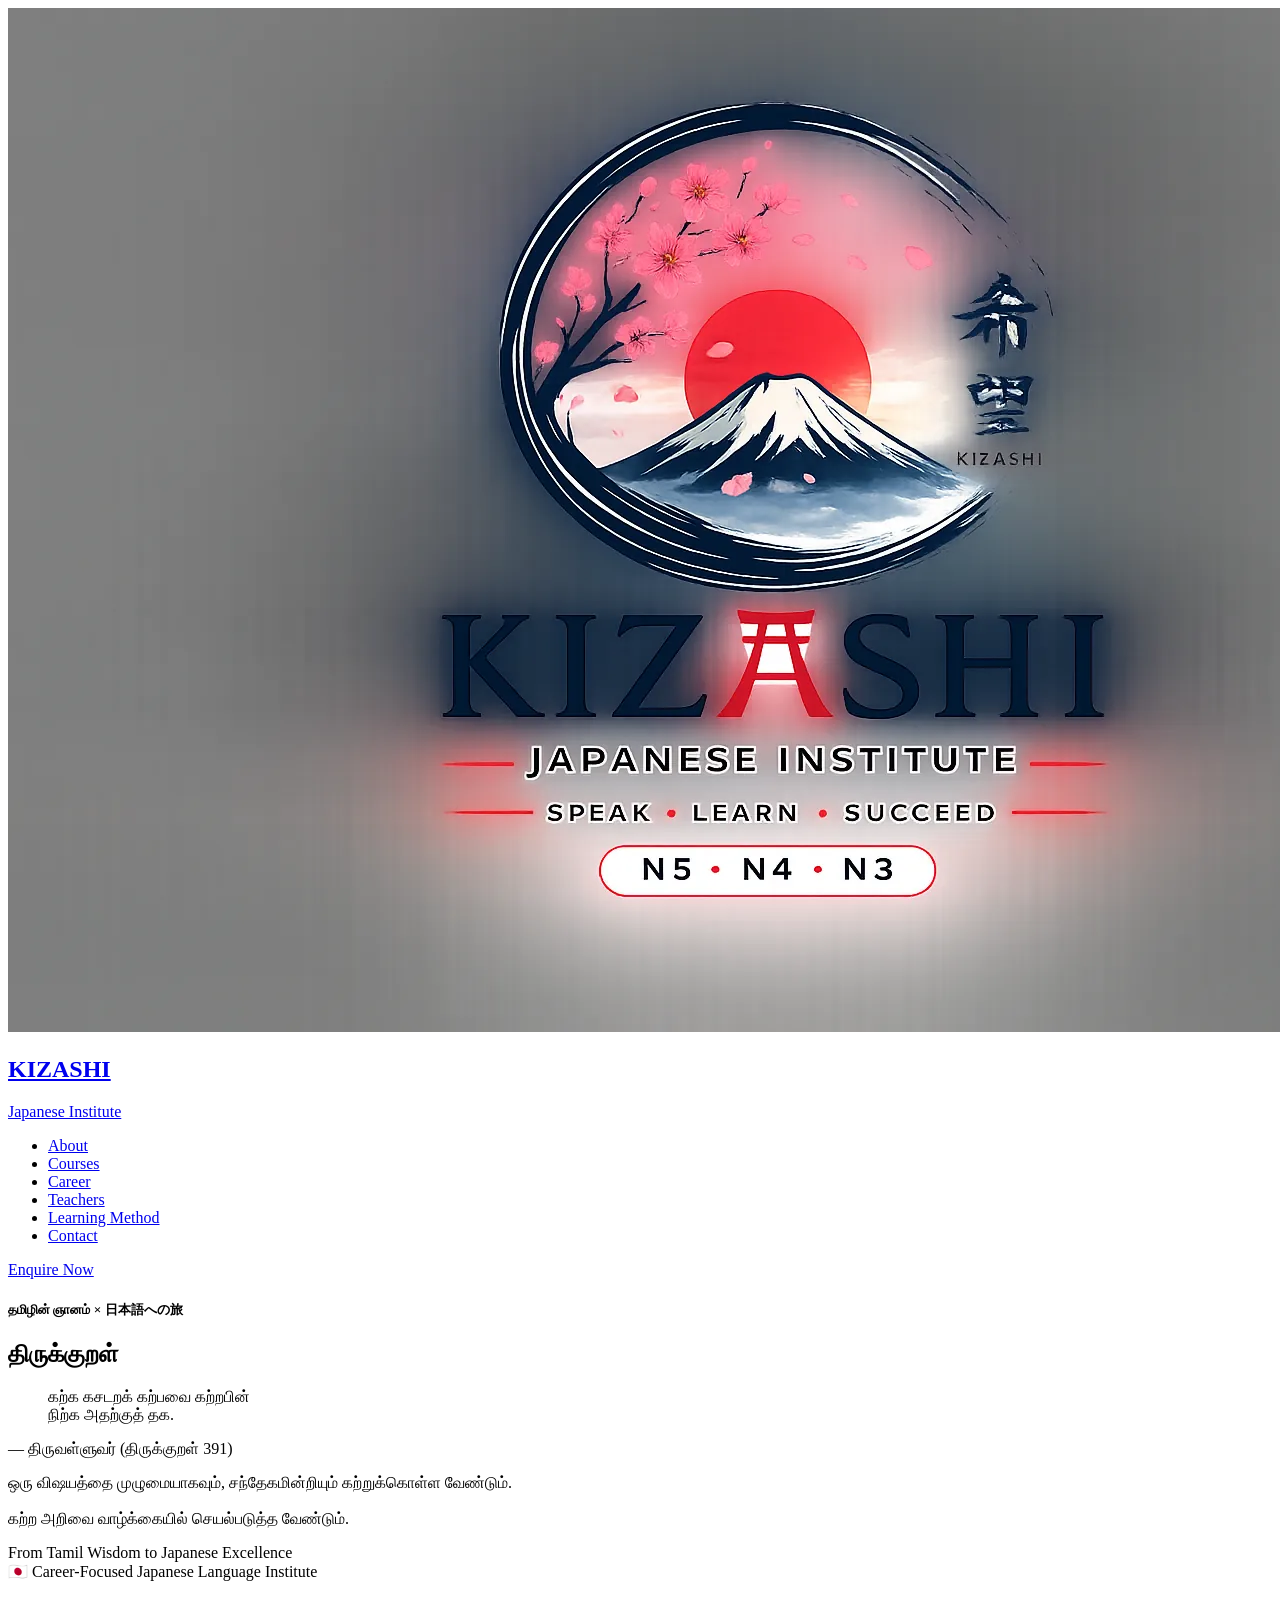
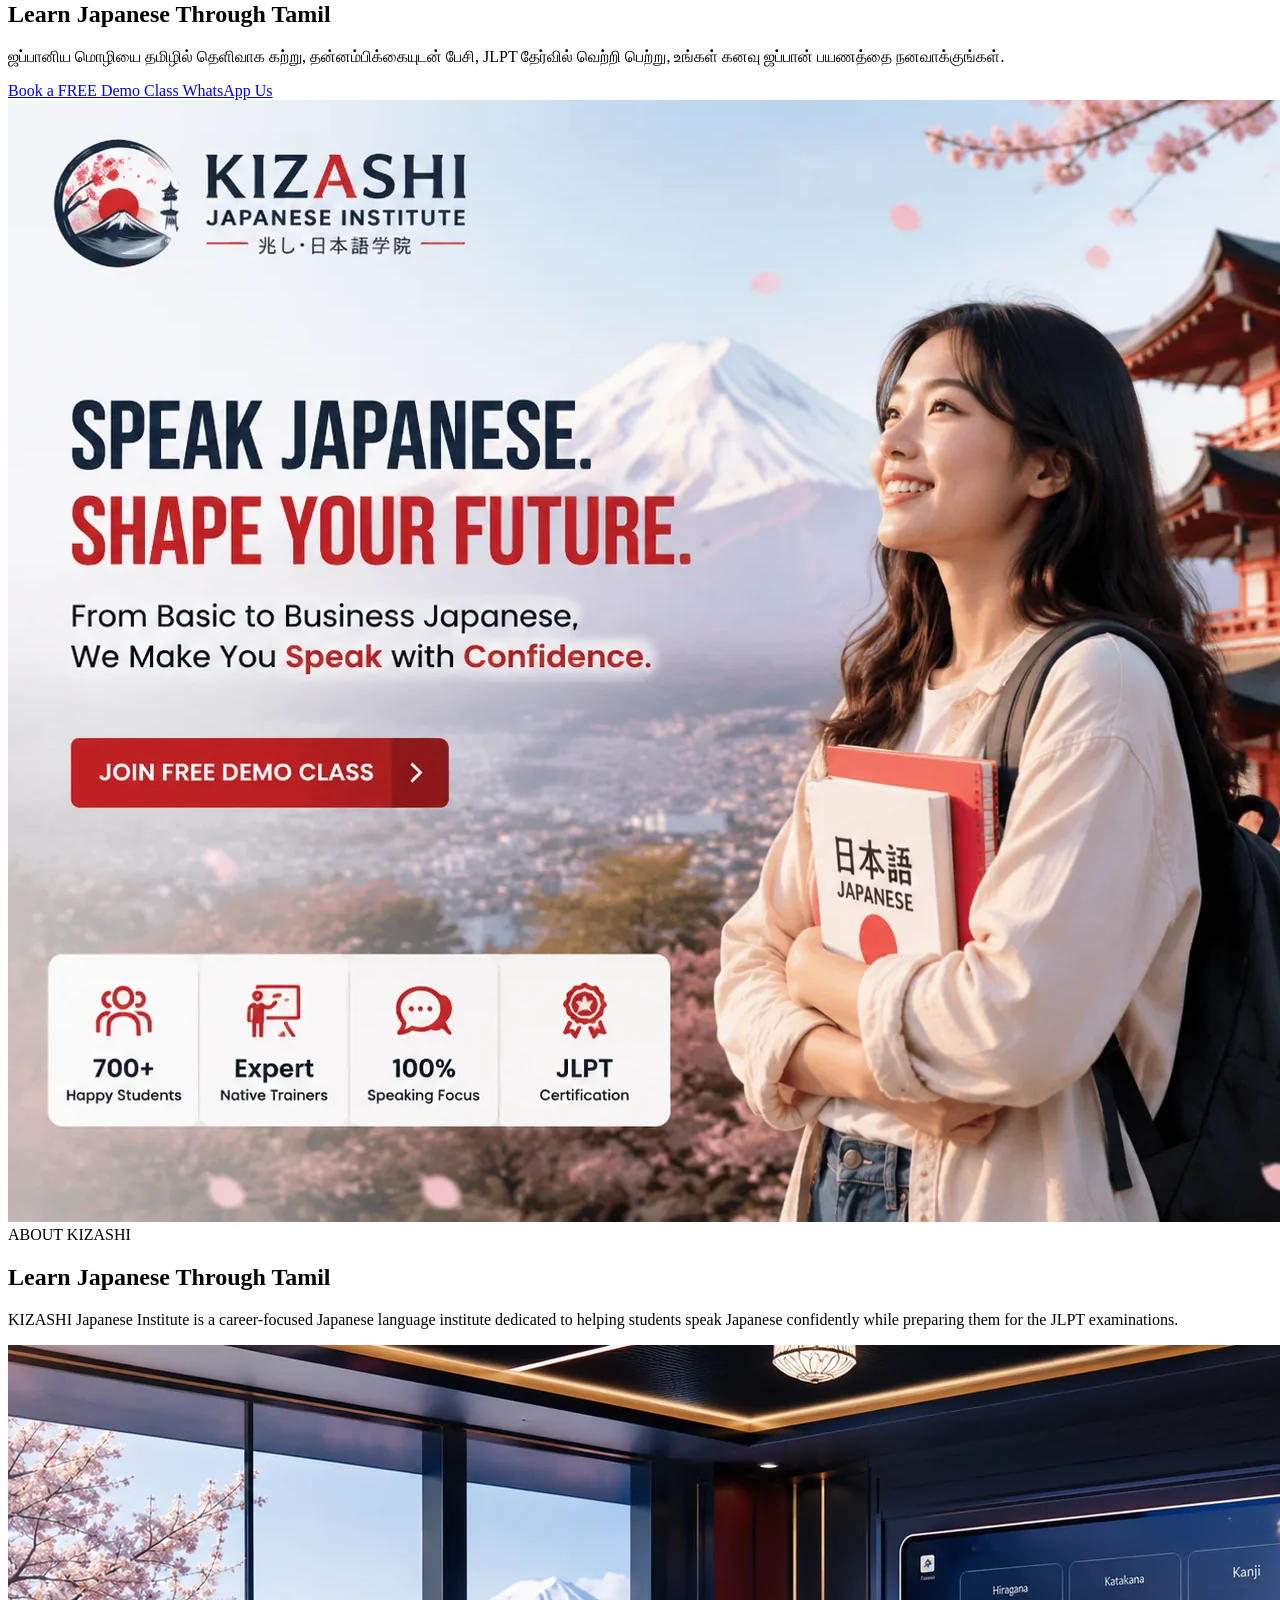
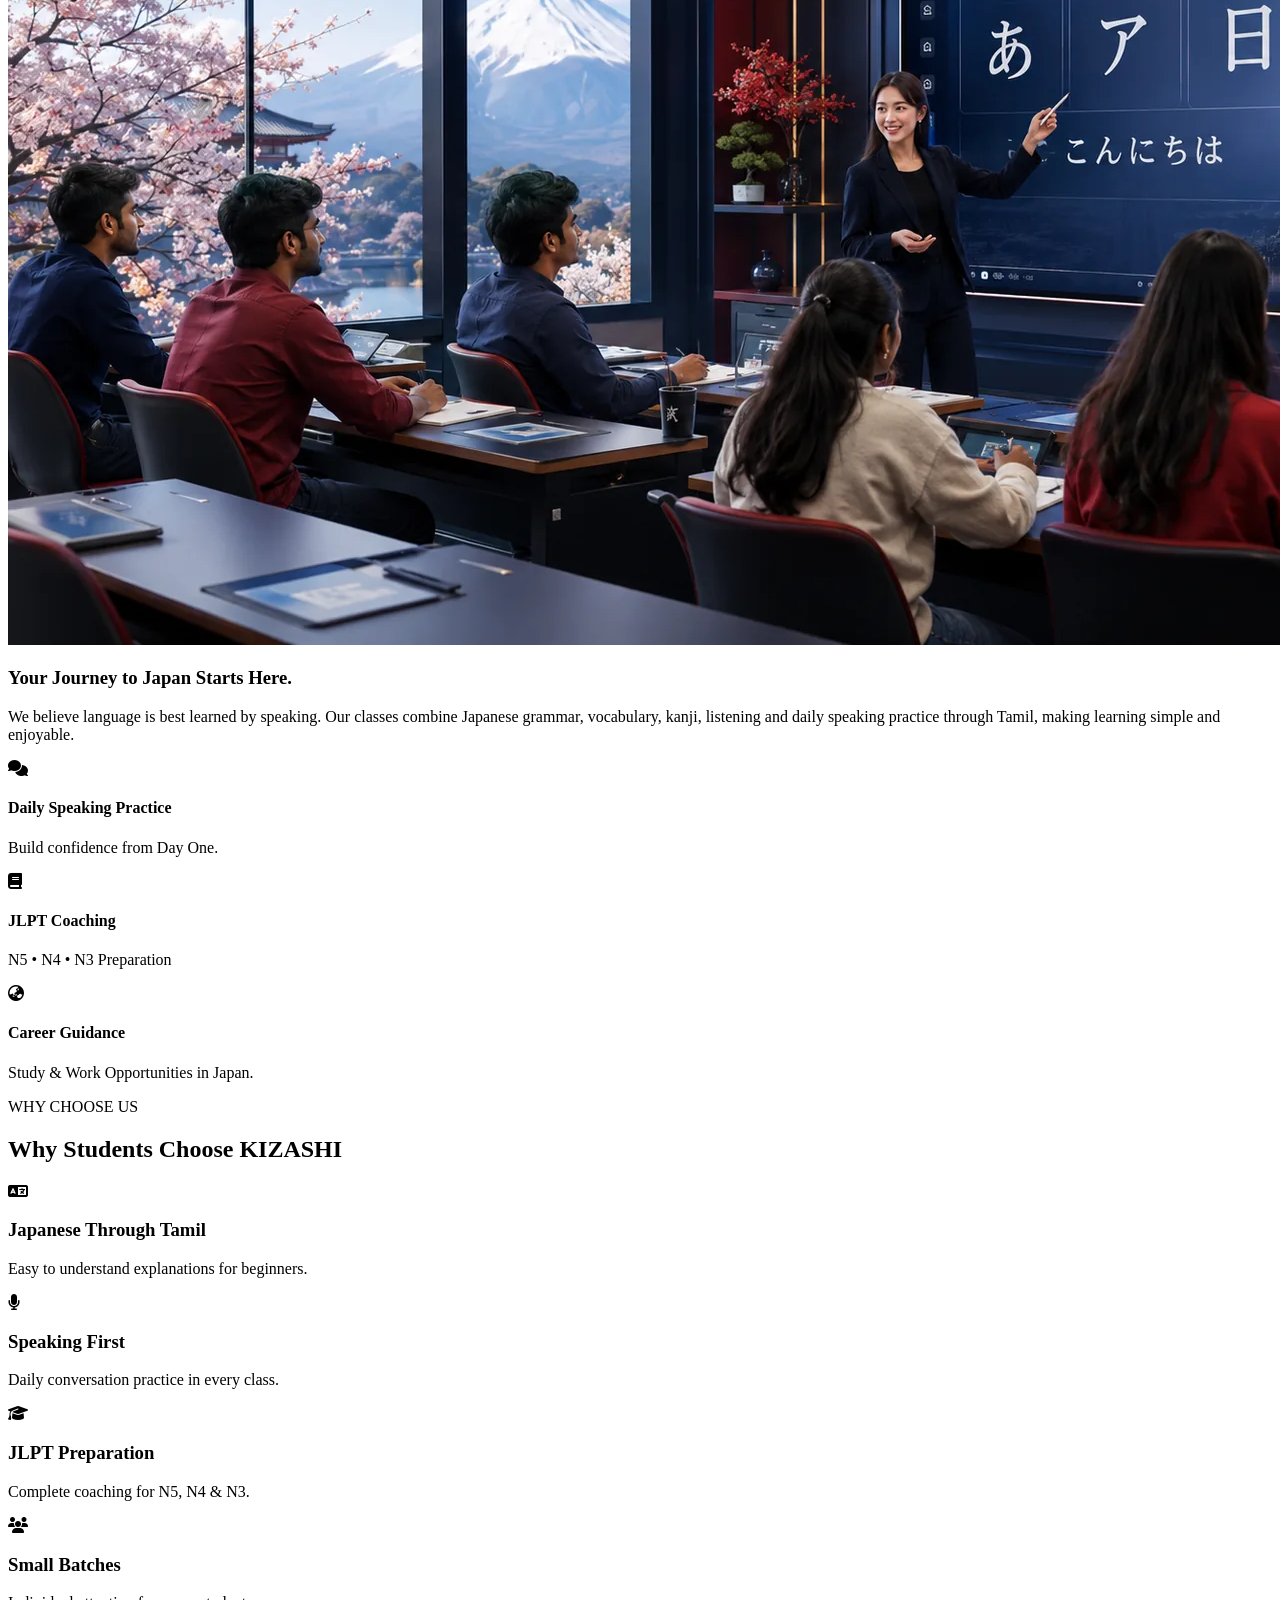
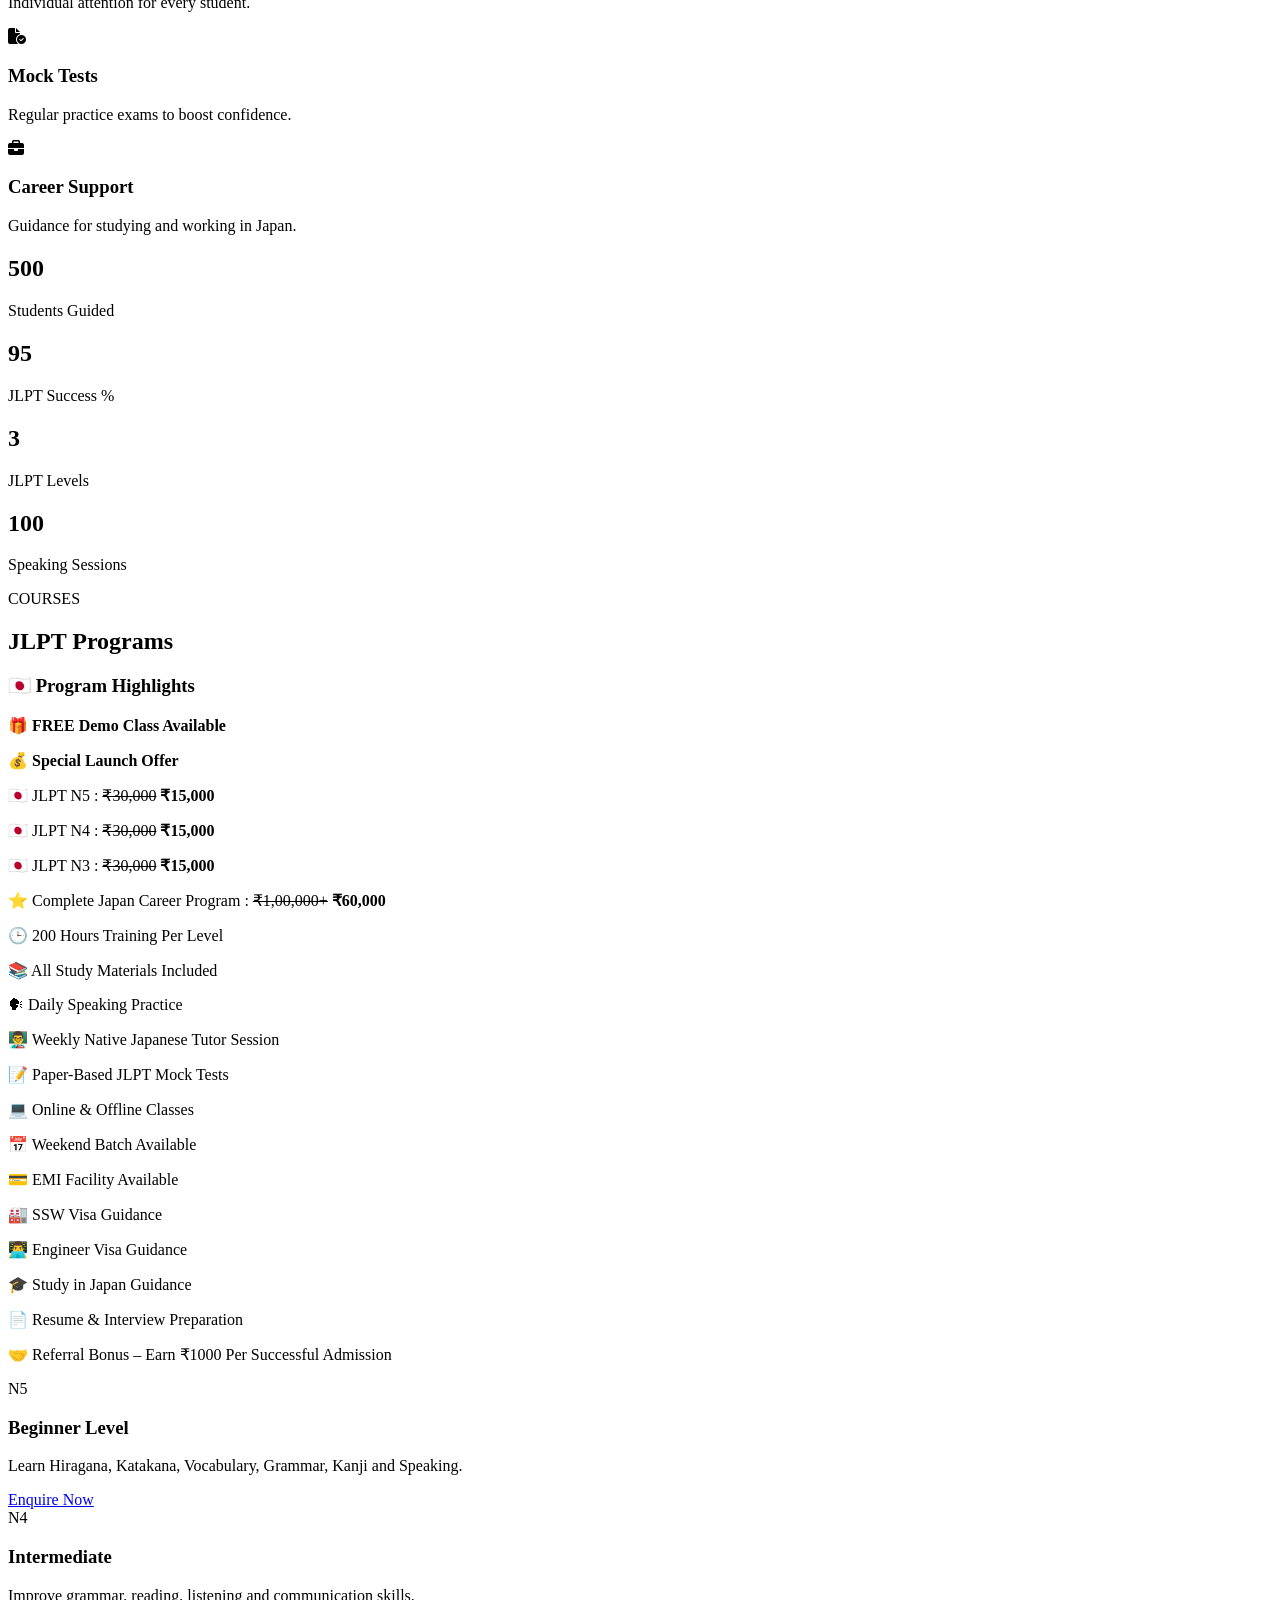
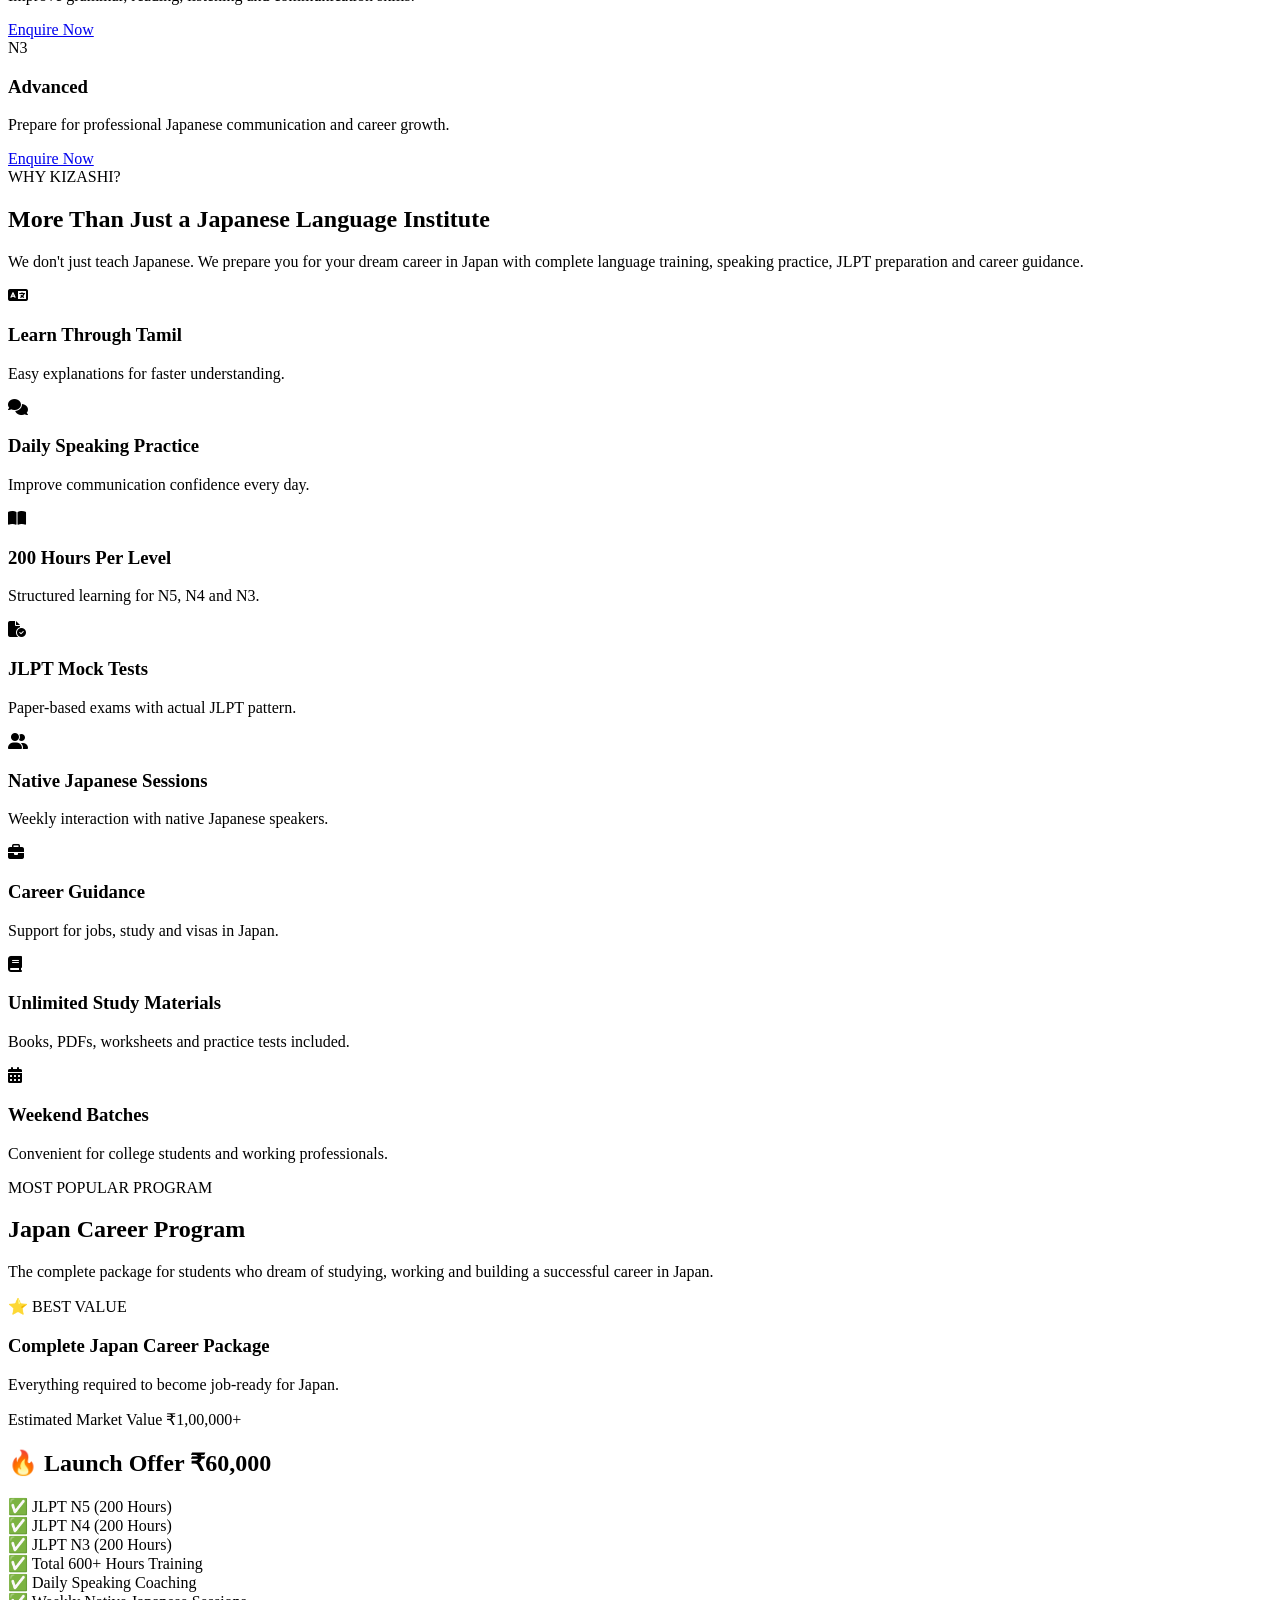
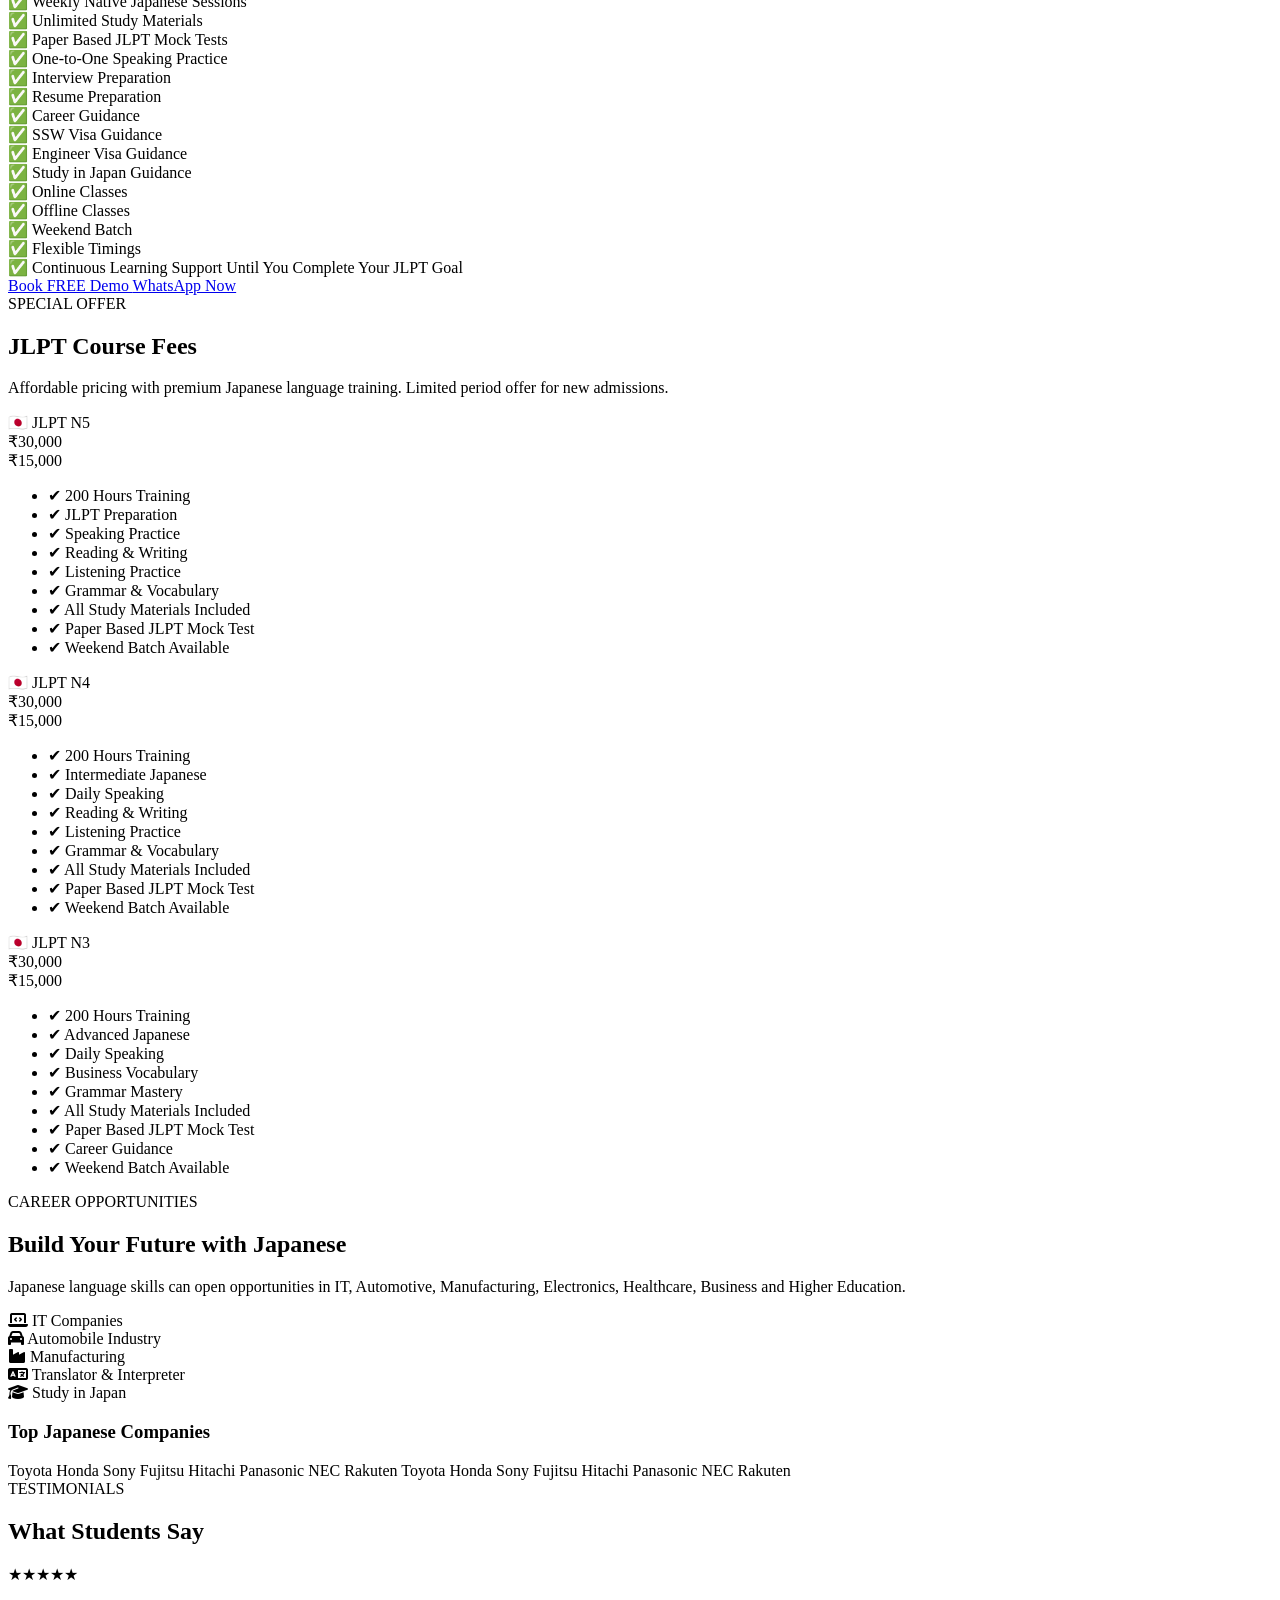
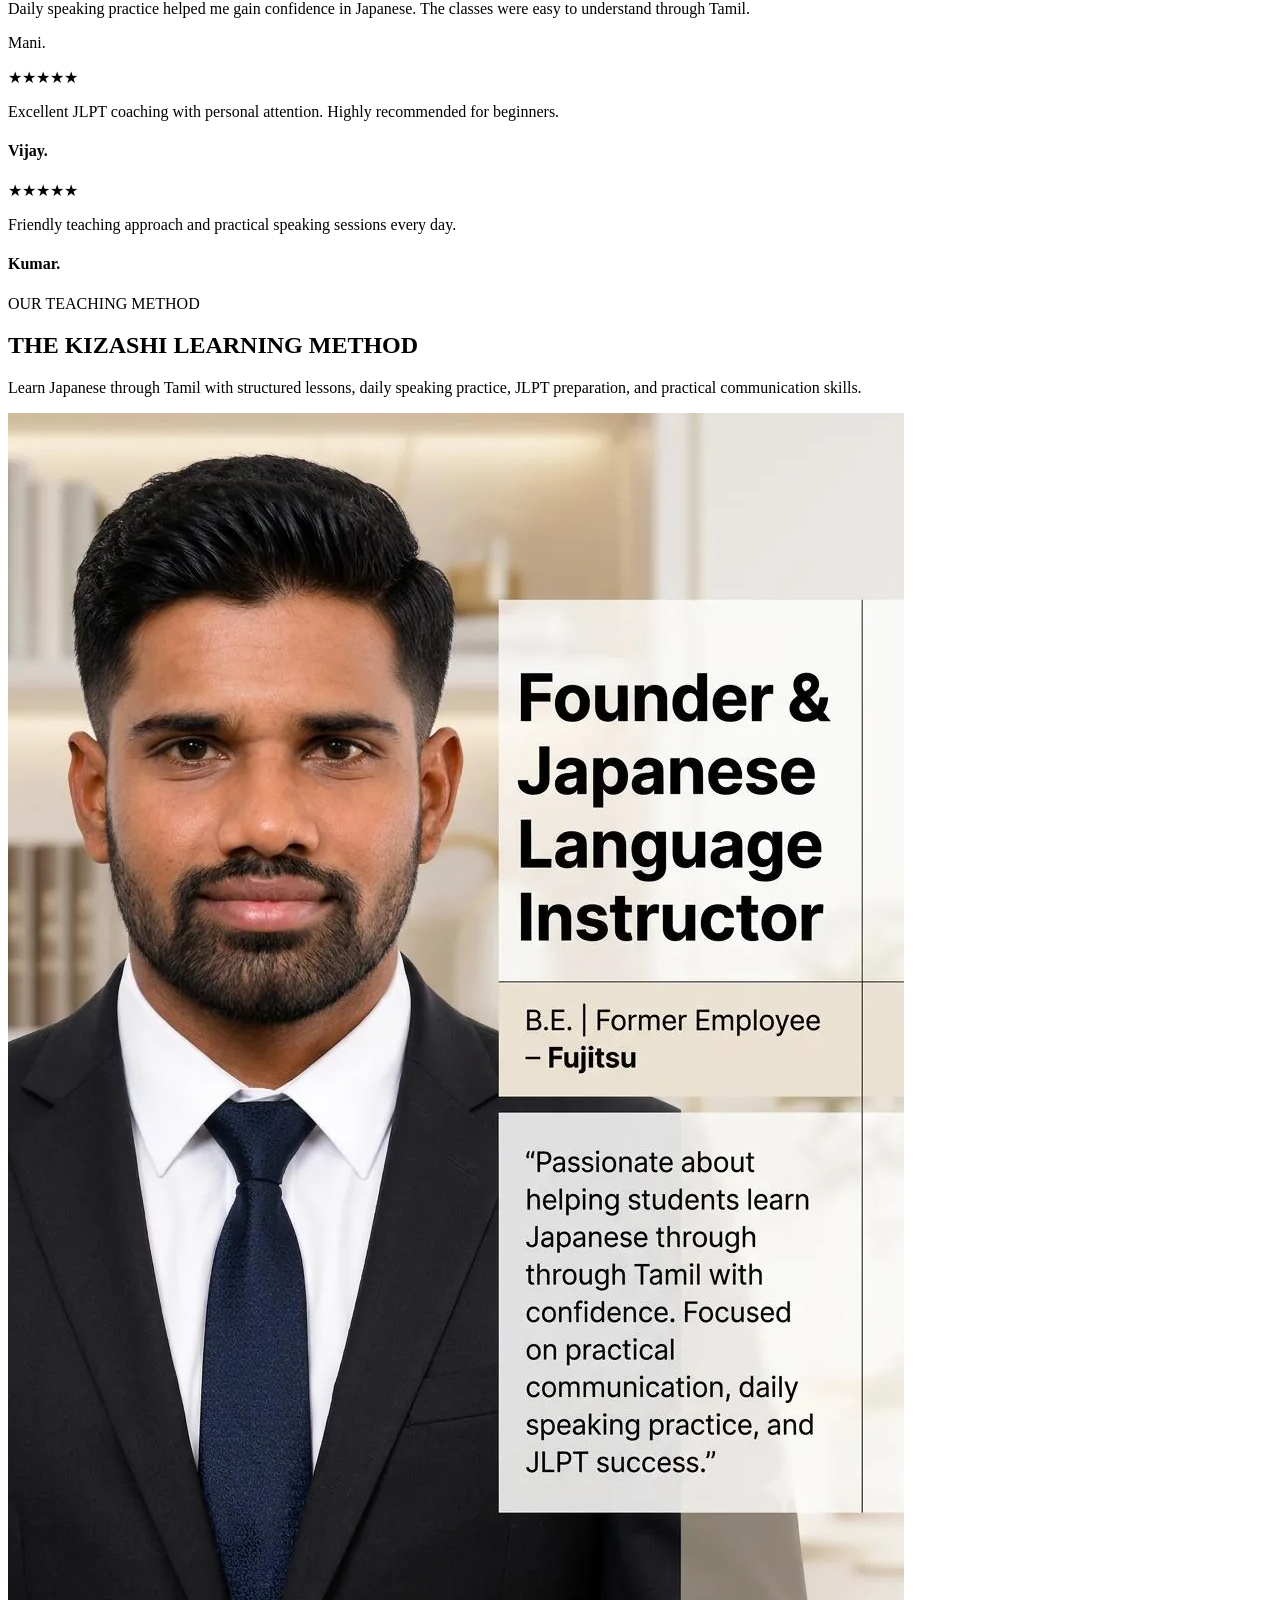
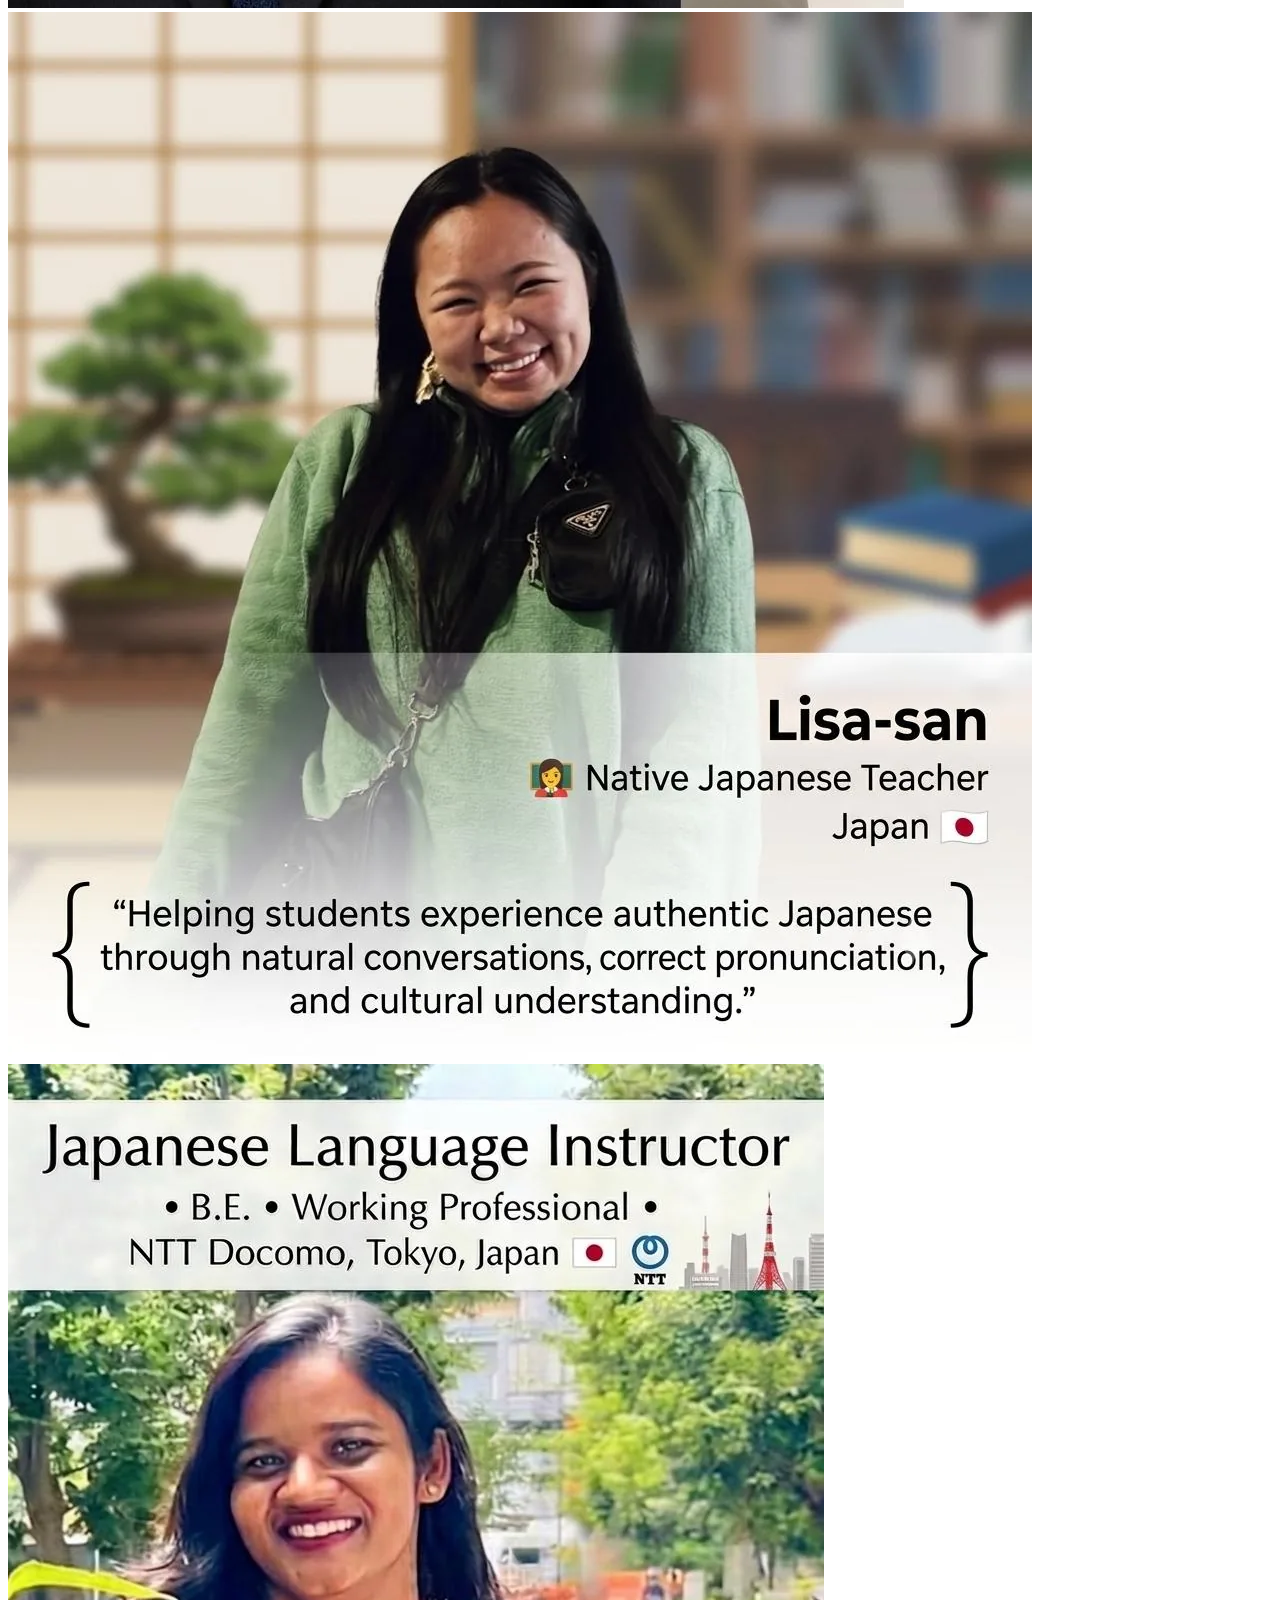
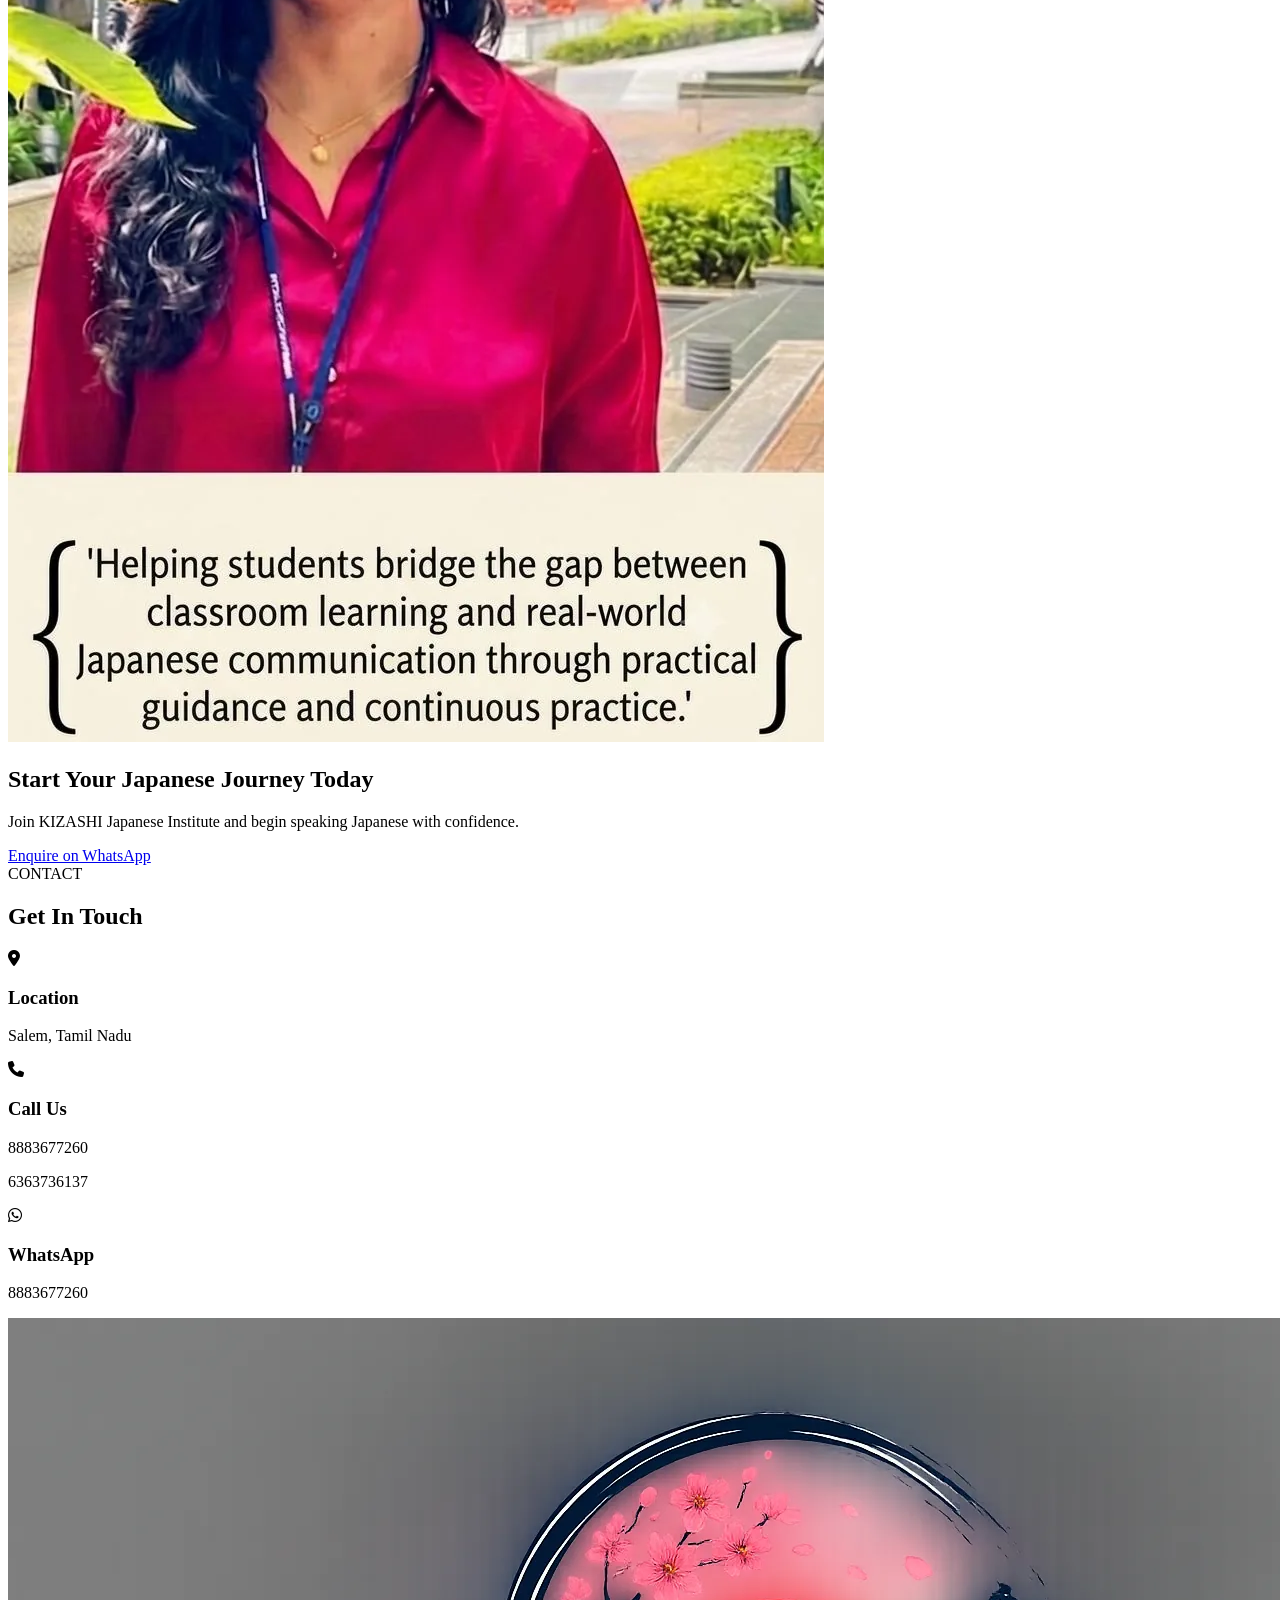
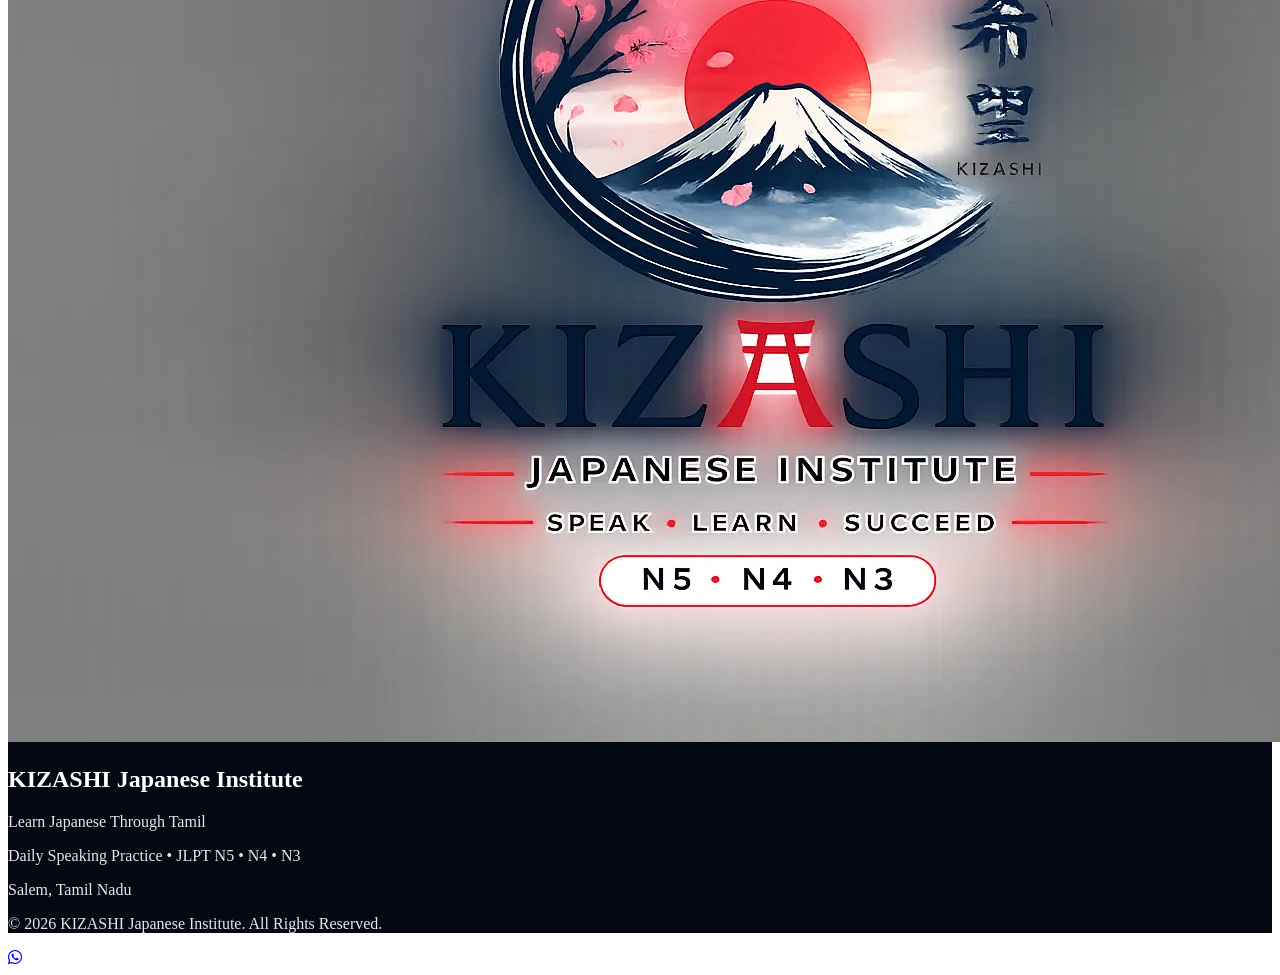
==== commit 5b508c05: "Update index.html" ====
--- a/index.html
+++ b/index.html
@@ -10,6 +10,23 @@
 <link href="https://fonts.googleapis.com/css2?family=Poppins:wght@300;400;500;600;700;800&family=Noto+Sans+JP:wght@400;700&display=swap" rel="stylesheet">
 <link rel="stylesheet" href="https://cdnjs.cloudflare.com/ajax/libs/font-awesome/6.6.0/css/all.min.css">
 <link rel="stylesheet" href="css/style.css">
+
+<style>
+/* Temporary footer visibility fix */
+.footer,.footer *{
+  color:#f1f5f9 !important;
+}
+.footer h2{
+  color:#ffffff !important;
+}
+.footer p{
+  color:#e5e7eb !important;
+}
+.footer a{
+  color:#ffffff !important;
+}
+</style>
+
 </head>
 <body>
 
--- a/css/style.css
+++ b/css/style.css
@@ -1,2658 +1,26 @@
-/* ===========================================
-   KIZASHI Japanese Institute V7
-   Premium Dark Theme
-=========================================== */
-
-:root{
-
-    --primary:#E63946;
-    --secondary:#ff6b6b;
-    --dark:#050816;
-    --dark2:#0D1424;
-    --card:rgba(255,255,255,.08);
-    --border:rgba(255,255,255,.12);
-
-    --white:#ffffff;
-    --text:#d6d9e3;
-    --gray:#9da8b9;
-
-    --shadow:0 15px 45px rgba(0,0,0,.45);
-
-    --radius:22px;
-
-    --transition:.35s;
-
-}
-
-*{
-
-margin:0;
-padding:0;
-box-sizing:border-box;
-
-}
-
-html{
-
-scroll-behavior:smooth;
-
-}
-
-body{
-
-font-family:'Poppins',sans-serif;
-background:var(--dark);
-color:var(--white);
-overflow-x:hidden;
-
-}
-
-body::before{
-
-content:"";
-position:fixed;
-left:0;
-top:0;
-width:100%;
-height:100%;
-
-background:
-radial-gradient(circle at top right,
-rgba(230,57,70,.18),
-transparent 35%),
-
-radial-gradient(circle at bottom left,
-rgba(0,119,255,.12),
-transparent 40%);
-
-z-index:-2;
-
-}
-
-/* Scrollbar */
-
-::-webkit-scrollbar{
-
-width:9px;
-
-}
-
-::-webkit-scrollbar-track{
-
-background:#0b1020;
-
-}
-
-::-webkit-scrollbar-thumb{
-
-background:var(--primary);
-border-radius:20px;
-
-}
-
-/* Container */
-
-.container{
-
-width:min(1180px,92%);
-margin:auto;
-
-}
-
-/* Section */
-
-.section{
-
-padding:110px 0;
-
-}
-
-/* Titles */
-
-.section-title{
-
-text-align:center;
-margin-bottom:70px;
-
-}
-
-.section-title span{
-
-display:inline-block;
-
-color:var(--primary);
-
-font-size:14px;
-
-letter-spacing:3px;
-
-font-weight:700;
-
-margin-bottom:15px;
-
-}
-
-.section-title h2{
-
-font-size:48px;
-
-margin-bottom:20px;
-
-}
-
-.section-title p{
-
-max-width:760px;
-
-margin:auto;
-
-color:var(--gray);
-
-line-height:1.8;
-
-}
-
-/* Buttons */
-
-.btn-primary{
-
-display:inline-flex;
-
-align-items:center;
-
-justify-content:center;
-
-padding:15px 38px;
-
-background:var(--primary);
-
-color:#fff;
-
-border-radius:50px;
-
-text-decoration:none;
-
-font-weight:600;
-
-transition:.35s;
-
-box-shadow:0 12px 35px rgba(230,57,70,.4);
-
-}
-
-.btn-primary:hover{
-
-transform:translateY(-4px);
-
-background:#ff4e5f;
-
-}
-
-.btn-secondary{
-
-display:inline-flex;
-
-align-items:center;
-
-justify-content:center;
-
-padding:15px 38px;
-
-border:1px solid rgba(255,255,255,.18);
-
-backdrop-filter:blur(14px);
-
-background:rgba(255,255,255,.06);
-
-border-radius:50px;
-
-color:#fff;
-
-text-decoration:none;
-
-transition:.35s;
-
-}
-
-.btn-secondary:hover{
-
-background:rgba(255,255,255,.12);
-
-}
-
-/* Loader */
-
-#loader{
-
-position:fixed;
-
-left:0;
-
-top:0;
-
-width:100%;
-
-height:100%;
-
-background:#050816;
-
-display:flex;
-
-justify-content:center;
-
-align-items:center;
-
-z-index:99999;
-
-}
-
-.loader-logo{
-
-text-align:center;
-
-}
-
-.loader-logo img{
-
-width:80px;
-
-margin-bottom:20px;
-
-animation:float 2s infinite;
-
-}
-
-.loader-logo h2{
-
-font-size:40px;
-
-letter-spacing:3px;
-
-}
-
-.loader-logo span{
-
-color:var(--primary);
-
-font-family:'Noto Sans JP';
-
-}
-
-/* Header */
-.header{
-
-    position:fixed;
-    top:-100px;
-    left:0;
-    width:100%;
-    z-index:999;
-    background:rgba(10,15,30,.9);
-    backdrop-filter:blur(15px);
-    transition:top .4s ease;
-
-}
-
-.navbar{
-
-height:85px;
-
-display:flex;
-
-align-items:center;
-
-justify-content:space-between;
-
-width:min(1180px,92%);
-
-margin:auto;
-
-}
-
-.logo{
-
-display:flex;
-
-align-items:center;
-
-text-decoration:none;
-
-gap:15px;
-
-color:#fff;
-
-}
-
-.logo img{
-
-width:55px;
-
-}
-
-.logo h2{
-
-font-size:25px;
-
-}
-
-.logo span{
-
-font-size:13px;
-
-color:var(--gray);
-
-}
-
-.nav-links{
-
-display:flex;
-
-gap:35px;
-
-list-style:none;
-
-}
-
-.nav-links a{
-
-color:#fff;
-
-text-decoration:none;
-
-font-weight:500;
-
-transition:.3s;
-
-}
-
-.nav-links a:hover{
-
-color:var(--primary);
-
-}
-
-.nav-btn{
-
-padding:12px 24px;
-
-background:var(--primary);
-
-border-radius:40px;
-
-text-decoration:none;
-
-color:#fff;
-
-font-weight:600;
-
-}
-
-.menu-btn{
-
-display:none;
-
-font-size:28px;
-
-cursor:pointer;
-
-}
-/*==================================
- HERO SECTION
-==================================*/
-
-.hero{
-
-min-height:100vh;
-
-display:grid;
-
-grid-template-columns:1fr 1fr;
-
-align-items:center;
-
-gap:60px;
-
-padding:140px 0 80px;
-
-width:min(1180px,92%);
-
-margin:auto;
-
-position:relative;
-
-}
-
-.hero-overlay{
-
-position:absolute;
-
-inset:0;
-
-background:
-radial-gradient(circle at top right,
-rgba(230,57,70,.15),
-transparent 40%);
-
-pointer-events:none;
-
-}
-
-.hero-content{
-
-position:relative;
-
-z-index:2;
-
-}
-
-.hero-top{
-
-display:inline-block;
-
-padding:10px 22px;
-
-border:1px solid rgba(255,255,255,.12);
-
-border-radius:40px;
-
-background:rgba(255,255,255,.05);
-
-backdrop-filter:blur(15px);
-
-margin-bottom:25px;
-
-font-size:14px;
-
-}
-
-.hero h1{
-
-font-size:72px;
-
-line-height:1.1;
-
-margin-bottom:25px;
-
-font-weight:800;
-
-}
-
-.hero h1 span{
-
-color:var(--primary);
-
-}
-
-.hero-description{
-
-font-size:18px;
-
-color:var(--gray);
-
-line-height:1.9;
-
-margin-bottom:40px;
-
-max-width:580px;
-
-}
-
-.hero-buttons{
-
-display:flex;
-
-gap:20px;
-
-margin-bottom:55px;
-
-flex-wrap:wrap;
-
-}
-
-.hero-features{
-
-display:flex;
-
-gap:20px;
-
-flex-wrap:wrap;
-
-}
-
-.glass-card{
-
-width:180px;
-
-padding:25px;
-
-background:rgba(255,255,255,.06);
-
-border:1px solid rgba(255,255,255,.08);
-
-border-radius:20px;
-
-backdrop-filter:blur(18px);
-
-transition:.35s;
-
-box-shadow:var(--shadow);
-
-}
-
-.glass-card:hover{
-
-transform:translateY(-10px);
-
-border-color:var(--primary);
-
-}
-
-.glass-card i{
-
-font-size:34px;
-
-color:var(--primary);
-
-margin-bottom:18px;
-
-}
-
-.glass-card h3{
-
-margin-bottom:8px;
-
-}
-
-.glass-card p{
-
-font-size:14px;
-
-color:var(--gray);
-
-}
-
-.hero-image{
-
-display:flex;
-
-justify-content:center;
-
-align-items:center;
-
-}
-
-.hero-image img{
-
-width:100%;
-
-max-width:540px;
-
-border-radius:30px;
-
-box-shadow:0 30px 70px rgba(0,0,0,.5);
-
-animation:float 5s ease-in-out infinite;
-
-}
-
-.scroll-down{
-
-position:absolute;
-
-left:50%;
-
-bottom:25px;
-
-transform:translateX(-50%);
-
-}
-
-.scroll-down span{
-
-display:block;
-
-width:28px;
-
-height:48px;
-
-border:2px solid rgba(255,255,255,.4);
-
-border-radius:25px;
-
-position:relative;
-
-}
-
-.scroll-down span::before{
-
-content:"";
-
-position:absolute;
-
-left:50%;
-
-top:10px;
-
-width:6px;
-
-height:10px;
-
-background:var(--primary);
-
-border-radius:50px;
-
-transform:translateX(-50%);
-
-animation:scroll 2s infinite;
-
-}
-
-/*==================================
- ABOUT
-==================================*/
-
-.about-wrapper{
-
-display:grid;
-
-grid-template-columns:1fr 1fr;
-
-gap:70px;
-
-align-items:center;
-
-}
-
-.about-image img{
-
-width:100%;
-
-border-radius:30px;
-
-box-shadow:var(--shadow);
-
-}
-
-.about-content h3{
-
-font-size:38px;
-
-margin-bottom:25px;
-
-}
-
-.about-content p{
-
-line-height:1.9;
-
-color:var(--gray);
-
-margin-bottom:35px;
-
-}
-
-.about-features{
-
-display:flex;
-
-flex-direction:column;
-
-gap:20px;
-
-}
-
-.feature-box{
-
-display:flex;
-
-align-items:flex-start;
-
-gap:18px;
-
-padding:22px;
-
-background:rgba(255,255,255,.05);
-
-border:1px solid rgba(255,255,255,.08);
-
-border-radius:18px;
-
-transition:.35s;
-
-}
-
-.feature-box:hover{
-
-transform:translateX(10px);
-
-border-color:var(--primary);
-
-}
-
-.feature-box i{
-
-font-size:28px;
-
-color:var(--primary);
-
-margin-top:4px;
-
-}
-
-.feature-box h4{
-
-margin-bottom:8px;
-
-font-size:18px;
-
-}
-
-.feature-box p{
-
-margin:0;
-
-color:var(--gray);
-
-}
-
-/*==================================
- ANIMATIONS
-==================================*/
-
-@keyframes float{
-
-0%{
-
-transform:translateY(0);
-
-}
-
-50%{
-
-transform:translateY(-15px);
-
-}
-
-100%{
-
-transform:translateY(0);
-
-}
-
-}
-
-@keyframes scroll{
-
-0%{
-
-opacity:0;
-
-transform:translate(-50%,0);
-
-}
-
-50%{
-
-opacity:1;
-
-}
-
-100%{
-
-opacity:0;
-
-transform:translate(-50%,18px);
-
-}
-
-}
-/*==================================
-WHY CHOOSE US
-==================================*/
-
-.why{
-
-background:linear-gradient(to bottom,#070d1d,#0b1325);
-
-}
-
-.why-grid{
-
-display:grid;
-
-grid-template-columns:repeat(3,1fr);
-
-gap:30px;
-
-}
-
-.why-card{
-
-padding:35px 30px;
-
-background:rgba(255,255,255,.05);
-
-border:1px solid rgba(255,255,255,.08);
-
-border-radius:22px;
-
-text-align:center;
-
-transition:.35s;
-
-backdrop-filter:blur(18px);
-
-}
-
-.why-card:hover{
-
-transform:translateY(-12px);
-
-border-color:var(--primary);
-
-box-shadow:0 20px 45px rgba(230,57,70,.18);
-
-}
-
-.why-card i{
-
-font-size:48px;
-
-margin-bottom:20px;
-
-color:var(--primary);
-
-}
-
-.why-card h3{
-
-margin-bottom:15px;
-
-font-size:22px;
-
-}
-
-.why-card p{
-
-color:var(--gray);
-
-line-height:1.7;
-
-}
-
-/*==================================
-STATISTICS
-==================================*/
-
-.stats-grid{
-
-display:grid;
-
-grid-template-columns:repeat(4,1fr);
-
-gap:25px;
-
-}
-
-.stat-box{
-
-padding:40px;
-
-text-align:center;
-
-border-radius:22px;
-
-background:rgba(255,255,255,.05);
-
-border:1px solid rgba(255,255,255,.08);
-
-transition:.35s;
-
-}
-
-.stat-box:hover{
-
-transform:translateY(-10px);
-
-border-color:var(--primary);
-
-}
-
-.stat-box h2{
-
-font-size:52px;
-
-color:var(--primary);
-
-margin-bottom:10px;
-
-font-weight:800;
-
-}
-
-.stat-box p{
-
-color:var(--gray);
-
-}
-
-/*==================================
-COURSES
-==================================*/
-
-.course-grid{
-
-display:grid;
-
-grid-template-columns:repeat(3,1fr);
-
-gap:35px;
-
-}
-
-.course-card{
-
-position:relative;
-
-padding:45px 35px;
-
-border-radius:28px;
-
-background:rgba(255,255,255,.05);
-
-border:1px solid rgba(255,255,255,.08);
-
-transition:.4s;
-
-overflow:hidden;
-
-}
-
-.course-card::before{
-
-content:"";
-
-position:absolute;
-
-left:0;
-
-top:0;
-
-width:100%;
-
-height:4px;
-
-background:var(--primary);
-
-}
-
-.course-card:hover{
-
-transform:translateY(-15px);
-
-border-color:var(--primary);
-
-box-shadow:0 25px 50px rgba(230,57,70,.15);
-
-}
-
-.course-card.featured{
-
-border:2px solid var(--primary);
-
-}
-
-.level{
-
-display:inline-block;
-
-padding:8px 20px;
-
-border-radius:30px;
-
-background:var(--primary);
-
-font-weight:700;
-
-margin-bottom:25px;
-
-}
-
-.course-card h3{
-
-font-size:28px;
-
-margin-bottom:20px;
-
-}
-
-.course-card p{
-
-line-height:1.8;
-
-color:var(--gray);
-
-margin-bottom:35px;
-
-}
-
-.course-card a{
-
-display:inline-block;
-
-padding:14px 30px;
-
-border-radius:40px;
-
-background:var(--primary);
-
-text-decoration:none;
-
-color:#fff;
-
-font-weight:600;
-
-transition:.35s;
-
-}
-
-.course-card a:hover{
-
-background:#ff5566;
-
-}
-
-/*==================================
-CAREER
-==================================*/
-
-.career{
-
-background:#08101f;
-
-}
-
-.career-content{
-
-display:grid;
-
-grid-template-columns:1fr 1fr;
-
-gap:60px;
-
-align-items:center;
-
-}
-
-.career-left{
-
-display:grid;
-
-gap:18px;
-
-}
-
-.career-item{
-
-display:flex;
-
-align-items:center;
-
-gap:18px;
-
-padding:20px 24px;
-
-border-radius:18px;
-
-background:rgba(255,255,255,.05);
-
-border:1px solid rgba(255,255,255,.08);
-
-transition:.35s;
-
-}
-
-.career-item:hover{
-
-transform:translateX(10px);
-
-border-color:var(--primary);
-
-}
-
-.career-item i{
-
-font-size:24px;
-
-width:45px;
-
-height:45px;
-
-display:flex;
-
-align-items:center;
-
-justify-content:center;
-
-border-radius:50%;
-
-background:rgba(230,57,70,.15);
-
-color:var(--primary);
-
-}
-
-.career-right h3{
-
-margin-bottom:30px;
-
-font-size:30px;
-
-}
-
-/*==================================
-COMPANY SLIDER
-==================================*/
-
-.company-slider{
-
-overflow:hidden;
-
-padding:18px 0;
-
-border-top:1px solid rgba(255,255,255,.08);
-
-border-bottom:1px solid rgba(255,255,255,.08);
-
-}
-
-.company-track{
-
-display:flex;
-
-gap:30px;
-
-width:max-content;
-
-animation:companyScroll 22s linear infinite;
-
-}
-
-.company-track span{
-
-padding:15px 28px;
-
-border-radius:40px;
-
-background:rgba(255,255,255,.08);
-
-font-weight:600;
-
-white-space:nowrap;
-
-transition:.3s;
-
-}
-
-.company-track span:hover{
-
-background:var(--primary);
-
-cursor:pointer;
-
-}
-
-@keyframes companyScroll{
-
-0%{
-
-transform:translateX(0);
-
-}
-
-100%{
-
-transform:translateX(-50%);
-
-}
-
-}
-/*==================================
-TESTIMONIALS
-==================================*/
-
-.testimonial-grid{
-display:grid;
-grid-template-columns:repeat(3,1fr);
-gap:30px;
-}
-
-.testimonial-card{
-background:rgba(255,255,255,.05);
-border:1px solid rgba(255,255,255,.08);
-border-radius:22px;
-padding:35px;
-transition:.35s;
-}
-
-.testimonial-card:hover{
-transform:translateY(-10px);
-border-color:var(--primary);
-}
-
-.stars{
-color:#FFD700;
-font-size:20px;
-margin-bottom:20px;
-}
-
-.testimonial-card p{
-line-height:1.8;
-color:var(--gray);
-margin-bottom:20px;
-}
-
-.testimonial-card {
-    color: #333;
-}
-
-/*==================================
-GALLERY
-==================================*/
-
-.gallery-grid{
-display:grid;
-grid-template-columns:repeat(3,1fr);
-gap:25px;
-}
-
-.gallery-grid img{
-
-    width:100%;
-    height:auto;
-    object-fit:contain;
-    display:block;
-    border-radius:20px;
-    transition:.4s;
-    cursor:pointer;
-    box-shadow:var(--shadow);
-
-}
-
-.gallery-grid img:hover{
-transform:scale(1.05);
-}
-
-/*==================================
-ADMISSION
-==================================*/
-
-.admission-box{
-background:linear-gradient(135deg,#E63946,#b3202d);
-padding:70px;
-text-align:center;
-border-radius:30px;
-box-shadow:0 20px 60px rgba(230,57,70,.3);
-}
-
-.admission-box h2{
-font-size:42px;
-margin-bottom:20px;
-}
-
-.admission-box p{
-margin-bottom:35px;
-font-size:18px;
-}
-
-/*==================================
-CONTACT
-==================================*/
-
-.contact-grid{
-display:grid;
-grid-template-columns:repeat(3,1fr);
-gap:30px;
-}
-
-.contact-card{
-padding:40px;
-text-align:center;
-background:rgba(255,255,255,.05);
-border:1px solid rgba(255,255,255,.08);
-border-radius:22px;
-transition:.35s;
-}
-
-.contact-card:hover{
-transform:translateY(-10px);
-border-color:var(--primary);
-}
-
-.contact-card i{
-font-size:45px;
-color:var(--primary);
-margin-bottom:20px;
-}
-
-.contact-card h3{
-margin-bottom:15px;
-}
-
-.contact-card p{
-color:var(--gray);
-line-height:1.8;
-}
-
-/*==================================
-FOOTER
-==================================*/
+/* ===== FINAL FOOTER FIX ===== */
 
 .footer{
-padding:80px 20px;
-text-align:center;
-background:#040812;
-border-top:1px solid rgba(255,255,255,.08);
-}
-
-.footer-logo{
-width:80px;
-margin-bottom:20px;
+    background:#040812 !important;
 }
 
 .footer h2{
-margin-bottom:15px;
+    color:#ffffff !important;
 }
 
 .footer p{
-color:var(--gray);
-margin-top:10px;
+    color:#f1f5f9 !important;
 }
 
-/*==================================
-FLOATING WHATSAPP
-==================================*/
-
-.whatsapp-float{
-position:fixed;
-right:25px;
-bottom:25px;
-width:60px;
-height:60px;
-border-radius:50%;
-background:#25D366;
-display:flex;
-align-items:center;
-justify-content:center;
-font-size:32px;
-color:#fff;
-text-decoration:none;
-box-shadow:0 15px 40px rgba(37,211,102,.4);
-z-index:999;
-transition:.3s;
+.footer span{
+    color:#f1f5f9 !important;
 }
 
-.whatsapp-float:hover{
-transform:scale(1.12);
+.footer a{
+    color:#ffffff !important;
+    text-decoration:none;
 }
 
-/*==================================
-BACK TO TOP
-==================================*/
-
-#topBtn{
-position:fixed;
-left:25px;
-bottom:25px;
-width:55px;
-height:55px;
-border:none;
-border-radius:50%;
-background:var(--primary);
-color:#fff;
-font-size:18px;
-cursor:pointer;
-display:none;
-z-index:999;
-transition:.3s;
+.footer *{
+    color:#f1f5f9;
 }
-
-#topBtn:hover{
-transform:translateY(-5px);
-}
-
-/*==================================
-RESPONSIVE
-==================================*/
-
-@media(max-width:991px){
-
-.hero,
-.about-wrapper,
-.career-content{
-grid-template-columns:1fr;
-text-align:center;
-}
-
-.hero h1{
-font-size:52px;
-}
-
-.hero-description{
-margin:auto auto 35px;
-}
-
-.hero-buttons,
-.hero-features{
-justify-content:center;
-}
-
-.nav-links{
-display:none;
-}
-
-.menu-btn{
-display:block;
-}
-
-.why-grid,
-.course-grid,
-.stats-grid,
-.testimonial-grid,
-.gallery-grid,
-.contact-grid{
-grid-template-columns:1fr 1fr;
-}
-
-}
-
-@media(max-width:768px){
-
-.section{
-padding:80px 0;
-}
-
-.section-title h2{
-font-size:34px;
-}
-
-.hero{
-padding-top:120px;
-}
-
-.hero h1{
-font-size:42px;
-}
-
-.hero-image img{
-max-width:100%;
-}
-
-.why-grid,
-.course-grid,
-.stats-grid,
-.testimonial-grid,
-.gallery-grid,
-.contact-grid{
-grid-template-columns:1fr;
-}
-
-.admission-box{
-padding:40px 25px;
-}
-
-.admission-box h2{
-font-size:30px;
-}
-
-.glass-card{
-width:100%;
-}
-
-}
-/* Reveal Animation */
-
-.hidden{
-opacity:0;
-transform:translateY(60px);
-transition:1s;
-}
-
-.show{
-opacity:1;
-transform:translateY(0);
-}
-
-/* Mobile Menu */
-
-@media(max-width:991px){
-
-.nav-links.active{
-
-display:flex;
-flex-direction:column;
-position:absolute;
-top:85px;
-left:0;
-width:100%;
-background:#0b1325;
-padding:30px 0;
-gap:25px;
-text-align:center;
-
-}
-
-}
-/*==================================
-THIRUKKURAL
-==================================*/
-
-.thirukkural{
-
-padding:90px 20px;
-
-text-align:center;
-
-background:linear-gradient(135deg,#111827,#1e293b);
-
-border-top:1px solid rgba(255,255,255,.08);
-
-border-bottom:1px solid rgba(255,255,255,.08);
-
-}
-
-.thirukkural h2{
-
-color:#E63946;
-
-font-size:20px;
-
-letter-spacing:3px;
-
-margin-bottom:25px;
-
-}
-
-.thirukkural blockquote{
-
-font-size:34px;
-
-line-height:1.8;
-
-font-weight:700;
-
-color:#ffffff;
-
-margin-bottom:25px;
-
-}
-
-.thirukkural p{
-
-color:#d1d5db;
-
-margin-bottom:15px;
-
-font-size:18px;
-
-}
-
-.thirukkural span{
-
-color:#E63946;
-
-font-weight:600;
-
-font-size:18px;
-
-}
-.course-info{
-    max-width:850px;
-    margin:40px auto;
-    padding:35px;
-    background:rgba(255,255,255,.06);
-    border:1px solid rgba(255,255,255,.08);
-    border-radius:20px;
-    backdrop-filter:blur(10px);
-}
-
-.course-info h3{
-    text-align:center;
-    margin-bottom:25px;
-    color:#fff;
-    font-size:32px;
-}
-
-.course-info p{
-    margin:14px 0;
-    font-size:18px;
-    color:#eee;
-    line-height:1.8;
-}
-
-.course-info strong{
-    color:#ff4d4d;
-}
-/* =====================================
-   EXTRA RESPONSIVE FIX - ALL SCREENS
-===================================== */
-
-/* Large screens */
-img {
-    max-width:100%;
-    height:auto;
-}
-
-
-/* Tablets */
-@media (max-width:1024px){
-
-    .container,
-    .navbar,
-    .hero{
-        width:90%;
-    }
-
-    .hero h1{
-        font-size:55px;
-    }
-
-    .section-title h2{
-        font-size:40px;
-    }
-
-    .glass-card{
-        width:160px;
-    }
-
-}
-
-
-/* Mobile devices */
-@media (max-width:600px){
-
-    body{
-        overflow-x:hidden;
-    }
-
-
-    .container{
-        width:92%;
-    }
-
-
-    .section{
-        padding:60px 0;
-    }
-
-
-    /* Header */
-
-    .navbar{
-        height:70px;
-    }
-
-    .logo img{
-        width:45px;
-    }
-
-    .logo h2{
-        font-size:20px;
-    }
-
-
-    /* Hero */
-
-    .hero{
-        min-height:auto;
-        padding:110px 0 60px;
-        display:flex;
-        flex-direction:column;
-        gap:35px;
-    }
-
-
-    .hero h1{
-        font-size:36px;
-        line-height:1.2;
-    }
-
-
-    .hero-description{
-        font-size:16px;
-    }
-
-
-    .hero-buttons{
-        flex-direction:column;
-        width:100%;
-    }
-
-
-    .btn-primary,
-    .btn-secondary{
-        width:100%;
-    }
-
-
-    .hero-features{
-        flex-direction:column;
-    }
-
-
-    .glass-card{
-        width:100%;
-    }
-
-
-    .hero-image img{
-        width:100%;
-        border-radius:20px;
-    }
-
-
-    /* Titles */
-
-    .section-title h2{
-        font-size:30px;
-    }
-
-
-    .section-title p{
-        font-size:15px;
-    }
-
-
-    /* Cards */
-
-    .why-card,
-    .course-card,
-    .testimonial-card,
-    .contact-card{
-        padding:25px 20px;
-    }
-
-
-    /* Course */
-
-    .course-card h3{
-        font-size:24px;
-    }
-
-
-    /* Admission */
-
-    .admission-box{
-        padding:35px 20px;
-    }
-
-
-    .admission-box h2{
-        font-size:28px;
-    }
-
-
-    /* Thirukkural */
-
-    .thirukkural blockquote{
-        font-size:22px;
-    }
-
-
-    .thirukkural p{
-        font-size:15px;
-    }
-
-
-    /* Floating buttons */
-
-    .whatsapp-float{
-        width:52px;
-        height:52px;
-        font-size:25px;
-        right:15px;
-        bottom:15px;
-    }
-
-
-    #topBtn{
-        width:45px;
-        height:45px;
-        left:15px;
-        bottom:15px;
-    }
-
-}
-
-
-/* Very small phones */
-@media(max-width:380px){
-
-    .hero h1{
-        font-size:32px;
-    }
-
-    .section-title h2{
-        font-size:26px;
-    }
-
-}
-
-/* CHATGPT MOBILE REBUILD */
-@media (max-width:768px){
-.header{position:sticky;top:0;}
-.navbar{width:100%!important;padding:0 16px;}
-.logo div span{display:none;}
-.hero,.about-wrapper,.career-content{display:flex!important;flex-direction:column!important;width:100%!important;padding-left:16px;padding-right:16px;}
-.hero-image,.hero-content{width:100%;}
-.hero-image img{max-width:100%;}
-.stats-grid,.why-grid,.course-grid,.testimonial-grid,.gallery-grid,.contact-grid{display:grid!important;grid-template-columns:1fr!important;gap:20px;}
-.stat-box,.why-card,.course-card,.testimonial-card,.contact-card{width:100%!important;}
-.course-info{margin:20px 16px;padding:20px;}
-.company-track{animation:none;flex-wrap:wrap;width:100%;justify-content:center;}
-}
-/* KIZASHI WHITE PREMIUM THEME OVERRIDE */
-/* Paste this at the END of your existing style.css */
-
-:root{
---primary:#C8102E;
---secondary:#E63946;
---dark:#ffffff;
---dark2:#f8f8f5;
---card:#ffffff;
---border:#eeeeee;
---white:#111111;
---text:#222222;
---gray:#666666;
---shadow:0 15px 40px rgba(0,0,0,.08);
-}
-
-body{
-background:#ffffff;
-color:#111111;
-}
-
-body::before{
-background:radial-gradient(circle at top right,rgba(200,16,46,.08),transparent 35%);
-}
-
-.header{
-background:rgba(255,255,255,.95);
-box-shadow:0 5px 25px rgba(0,0,0,.08);
-}
-
-.logo,
-.nav-links a{
-color:#111;
-}
-
-.hero-top,
-.btn-secondary,
-.glass-card,
-.feature-box,
-.why-card,
-.stat-box,
-.course-card,
-.testimonial-card,
-.contact-card,
-.course-info{
-background:#ffffff;
-border:1px solid #eeeeee;
-box-shadow:0 15px 40px rgba(0,0,0,.08);
-}
-
-.btn-secondary{
-color:#111;
-}
-
-.btn-secondary:hover{
-background:#f5f5f5;
-}
-
-.hero-description,
-.section-title p,
-.course-card p,
-.testimonial-card p,
-.contact-card p{
-color:#666;
-}
-
-.thirukkural{
-background:#ffffff;
-border-top:1px solid #eeeeee;
-border-bottom:1px solid #eeeeee;
-}
-
-.thirukkural blockquote{
-color:#111;
-}
-
-.thirukkural p{
-color:#555;
-}
-
-.why,
-.career{
-background:#f8f8f5;
-}
-
-.career-item{
-background:#ffffff;
-border:1px solid #eeeeee;
-}
-
-.company-track span{
-background:#ffffff;
-border:1px solid #eeeeee;
-color:#111;
-}
-
-.course-info h3,
-.course-info p{
-color:#111;
-}
-
-.footer{
-background:#040812;
-}
-/* MOBILE PREMIUM FIX */
-
-@media(max-width:768px){
-
-.header{
-position:fixed;
-top:0;
-left:0;
-width:100%;
-z-index:9999;
-background:white;
-}
-
-
-.thirukkural{
-
-padding:60px 20px 50px;
-min-height:auto;
-
-}
-
-
-.thirukkural blockquote{
-
-font-size:28px;
-line-height:1.6;
-
-}
-
-
-.hero{
-
-min-height:auto;
-padding-top:120px;
-padding-bottom:60px;
-
-}
-
-
-.hero h1{
-
-font-size:42px;
-line-height:1.15;
-
-}
-
-
-.hero p{
-
-font-size:16px;
-line-height:1.8;
-
-}
-
-
-.hero-buttons{
-
-display:flex;
-flex-direction:column;
-gap:15px;
-
-}
-
-
-.hero-buttons a{
-
-width:100%;
-text-align:center;
-
-}
-
-
-.whatsapp{
-
-bottom:20px;
-right:20px;
-
-}
-
-}
-
-
-
-/* ==========================================================
-   KIZASHI V8 FINAL PREMIUM OVERRIDE
-   ========================================================== */
-
-.header{
-    background:#ffffff !important;
-    backdrop-filter:none !important;
-    box-shadow:0 4px 20px rgba(0,0,0,.08) !important;
-}
-
-.logo h2,
-.logo span,
-.nav-links a{
-    color:#111111 !important;
-}
-
-.nav-links a:hover{
-    color:#C8102E !important;
-}
-
-.nav-btn{
-    background:#C8102E !important;
-    color:#fff !important;
-}
-
-.thirukkural{
-    background:#ffffff !important;
-    min-height:100vh;
-    display:flex;
-    align-items:center;
-    justify-content:center;
-    text-align:center;
-    padding:80px 20px;
-}
-
-.kural-small{
-    color:#C8102E;
-    font-size:16px;
-    letter-spacing:2px;
-    margin-bottom:12px;
-}
-
-.thirukkural h2{
-    color:#111 !important;
-    font-size:28px;
-}
-
-.kural-quote{
-
-    color:#111;
-    font-size:28px;
-    font-weight:700;
-    line-height:1.8;
-    text-align:center;
-    margin:20px auto;
-
-}
-
-.author{
-    color:#777 !important;
-    font-size:17px;
-    margin-top:10px;
-}
-
-.meaning{
-    color:#555 !important;
-    font-size:18px;
-    line-height:1.9;
-    max-width:650px;
-    margin:25px auto;
-}
-
-.kural-cta{
-    display:block;
-    color:#C8102E;
-    font-weight:700;
-    margin-top:20px;
-}
-
-.hero{
-    background:#fff;
-}
-
-.hero h1,
-.about-content h3,
-.section-title h2{
-    color:#111;
-}
-
-@media(max-width:768px){
-
-.header{
-    position:fixed;
-    top:0;
-}
-
-.thirukkural{
-    min-height:100vh;
-    padding:95px 20px 40px;
-}
-
-.thirukkural blockquote{
-    font-size:26px;
-}
-
-.meaning{
-    font-size:16px;
-}
-
-.hero{
-    padding-top:70px;
-}
-
-.hero h1{
-    font-size:38px;
-}
-
-.hero-buttons{
-    flex-direction:column;
-}
-
-.btn-primary,
-.btn-secondary{
-    width:100%;
-}
-
-}
-/* Thirukkural exact mobile line control */
-
-.thirukkural blockquote{
-    white-space:normal;
-}
-
-
-@media(max-width:768px){
-
-.thirukkural blockquote{
-
-    font-size:26px;
-    line-height:1.9;
-    max-width:360px;
-    margin:auto;
-
-}
-
-}
-@media (max-width:768px){
-
-.kural-quote{
-
-    font-size:20px;
-    line-height:1.9;
-
-}
-
-}
-/*==================================
-COURSE OFFERS
-==================================*/
-
-.offer-grid{
-
-display:grid;
-
-grid-template-columns:repeat(3,1fr);
-
-gap:30px;
-
-margin-top:50px;
-
-}
-
-.offer-card{
-
-background:#fff;
-
-padding:35px;
-
-border-radius:22px;
-
-box-shadow:0 15px 35px rgba(0,0,0,.08);
-
-border:2px solid #eee;
-
-transition:.35s;
-
-}
-
-.offer-card:hover{
-
-transform:translateY(-10px);
-
-border-color:#C8102E;
-
-}
-
-.offer-level{
-
-display:inline-block;
-
-background:#C8102E;
-
-color:#fff;
-
-padding:8px 20px;
-
-border-radius:30px;
-
-font-weight:700;
-
-margin-bottom:20px;
-
-}
-
-.old-price{
-
-font-size:28px;
-
-text-decoration:line-through;
-
-color:#888;
-
-margin-top:15px;
-
-}
-
-.new-price{
-
-font-size:42px;
-
-font-weight:800;
-
-color:#C8102E;
-
-margin:10px 0 20px;
-
-}
-
-.offer-card ul{
-
-padding-left:20px;
-
-line-height:2;
-
-color:#444;
-
-}
-
-.offer-card li{
-
-margin-bottom:5px;
-
-}
-
-@media(max-width:768px){
-
-.offer-grid{
-
-grid-template-columns:1fr;
-
-}
-
-.new-price{
-
-font-size:34px;
-
-}
-
-}
-/*==================================
-PREMIUM PROGRAM
-==================================*/
-
-.premium-card{
-
-background:#ffffff;
-
-padding:50px;
-
-border-radius:25px;
-
-border:3px solid #C8102E;
-
-box-shadow:0 20px 45px rgba(0,0,0,.08);
-
-text-align:center;
-
-position:relative;
-
-overflow:hidden;
-
-}
-
-.premium-badge{
-
-position:absolute;
-
-top:20px;
-
-right:20px;
-
-background:#C8102E;
-
-color:#fff;
-
-padding:10px 18px;
-
-border-radius:25px;
-
-font-weight:700;
-
-font-size:14px;
-
-}
-
-.premium-card h3{
-
-font-size:36px;
-
-margin-bottom:15px;
-
-color:#111;
-
-}
-
-.premium-subtitle{
-
-font-size:18px;
-
-color:#666;
-
-margin-bottom:30px;
-
-}
-
-.old-price-big{
-
-display:block;
-
-font-size:28px;
-
-text-decoration:line-through;
-
-color:#999;
-
-margin-bottom:10px;
-
-}
-
-.offer-price-big{
-
-font-size:50px;
-
-color:#C8102E;
-
-margin-bottom:40px;
-
-font-weight:800;
-
-}
-
-.premium-grid{
-
-display:grid;
-
-grid-template-columns:repeat(2,1fr);
-
-gap:18px;
-
-margin:40px 0;
-
-text-align:left;
-
-}
-
-.premium-grid div{
-
-background:#f8f8f8;
-
-padding:18px;
-
-border-radius:12px;
-
-font-weight:500;
-
-}
-
-.premium-buttons{
-
-display:flex;
-
-justify-content:center;
-
-gap:20px;
-
-flex-wrap:wrap;
-
-margin-top:30px;
-
-}
-
-@media(max-width:768px){
-
-.premium-card{
-
-padding:30px 20px;
-
-}
-
-.offer-price-big{
-
-font-size:36px;
-
-}
-
-.premium-grid{
-
-grid-template-columns:1fr;
-
-}
-
-}
-/*==================================
-WHY PREMIUM
-==================================*/
-
-.why-premium{
-
-background:#fafafa;
-
-}
-
-.why-premium-grid{
-
-display:grid;
-
-grid-template-columns:repeat(4,1fr);
-
-gap:25px;
-
-margin-top:50px;
-
-}
-
-.premium-box{
-
-background:#fff;
-
-padding:35px 25px;
-
-border-radius:20px;
-
-text-align:center;
-
-box-shadow:0 12px 30px rgba(0,0,0,.08);
-
-transition:.35s;
-
-}
-
-.premium-box:hover{
-
-transform:translateY(-10px);
-
-border:2px solid #C8102E;
-
-}
-
-.premium-box i{
-
-font-size:42px;
-
-color:#C8102E;
-
-margin-bottom:20px;
-
-}
-
-.premium-box h3{
-
-margin-bottom:15px;
-
-font-size:22px;
-
-color:#111;
-
-}
-
-.premium-box p{
-
-color:#666;
-
-line-height:1.7;
-
-}
-
-@media(max-width:991px){
-
-.why-premium-grid{
-
-grid-template-columns:repeat(2,1fr);
-
-}
-
-}
-
-@media(max-width:768px){
-
-.why-premium-grid{
-
-grid-template-columns:1fr;
-
-}
-
-}
-
-
-
-/* =====================================================
-   KIZASHI FINAL PREMIUM IMPROVEMENTS
-   ===================================================== */
-
-.course-info{
-    max-width:900px;
-    margin:50px auto;
-    padding:40px;
-    background:#fff;
-    border-left:6px solid #C8102E;
-    border-radius:18px;
-    box-shadow:0 15px 40px rgba(0,0,0,.08);
-}
-.course-info h3{
-    text-align:center;
-    font-size:32px;
-    color:#111;
-    margin-bottom:25px;
-}
-.course-info p{
-    padding:12px 0;
-    border-bottom:1px solid #eee;
-    color:#444;
-    line-height:1.8;
-}
-.course-info p:last-child{
-    border-bottom:none;
-}
-.course-info strong{
-    color:#C8102E;
-}
-
-.course-card{
-    display:flex;
-    flex-direction:column;
-    justify-content:space-between;
-    min-height:500px;
-}
-.course-card h3{
-    color:#111;
-}
-.course-card p{
-    flex:1;
-}
-.course-card a{
-    width:100%;
-    text-align:center;
-}
-
-.btn-primary:hover{
-    background:#a60f25;
-    transform:translateY(-5px);
-    box-shadow:0 18px 40px rgba(200,16,46,.30);
-}
-
-.premium-card{
-    background:linear-gradient(180deg,#fff,#fafafa);
-}
-
-.offer-price-big{
-    font-size:56px;
-    font-weight:800;
-}
-
-.admission-box{
-    background:linear-gradient(135deg,#C8102E,#E63946);
-    padding:80px 50px;
-}
-
-@media(max-width:768px){
-    .course-card{
-        min-height:auto;
-    }
-    .course-info{
-        padding:25px;
-        margin:25px 15px;
-    }
-    .offer-price-big{
-        font-size:40px;
-    }
-}
-.header.scrolled{
-    box-shadow:0 8px 25px rgba(0,0,0,.12);
-}
-.testimonial-card h4,
-.testimonial-card .name {
-    color: #111827;   /* Dark black */
-    font-weight: 700;
-    margin-top: 15px;
-}
-.testimonial-card h4 {
-    color: #D4AF37;
-    font-weight: bold;
-}
-.testimonial-card h4,
-.testimonial-card .name {
-    color: #111827;
-    font-weight: 700;
-    font-size: 20px;
-    margin-top: 18px;
-}
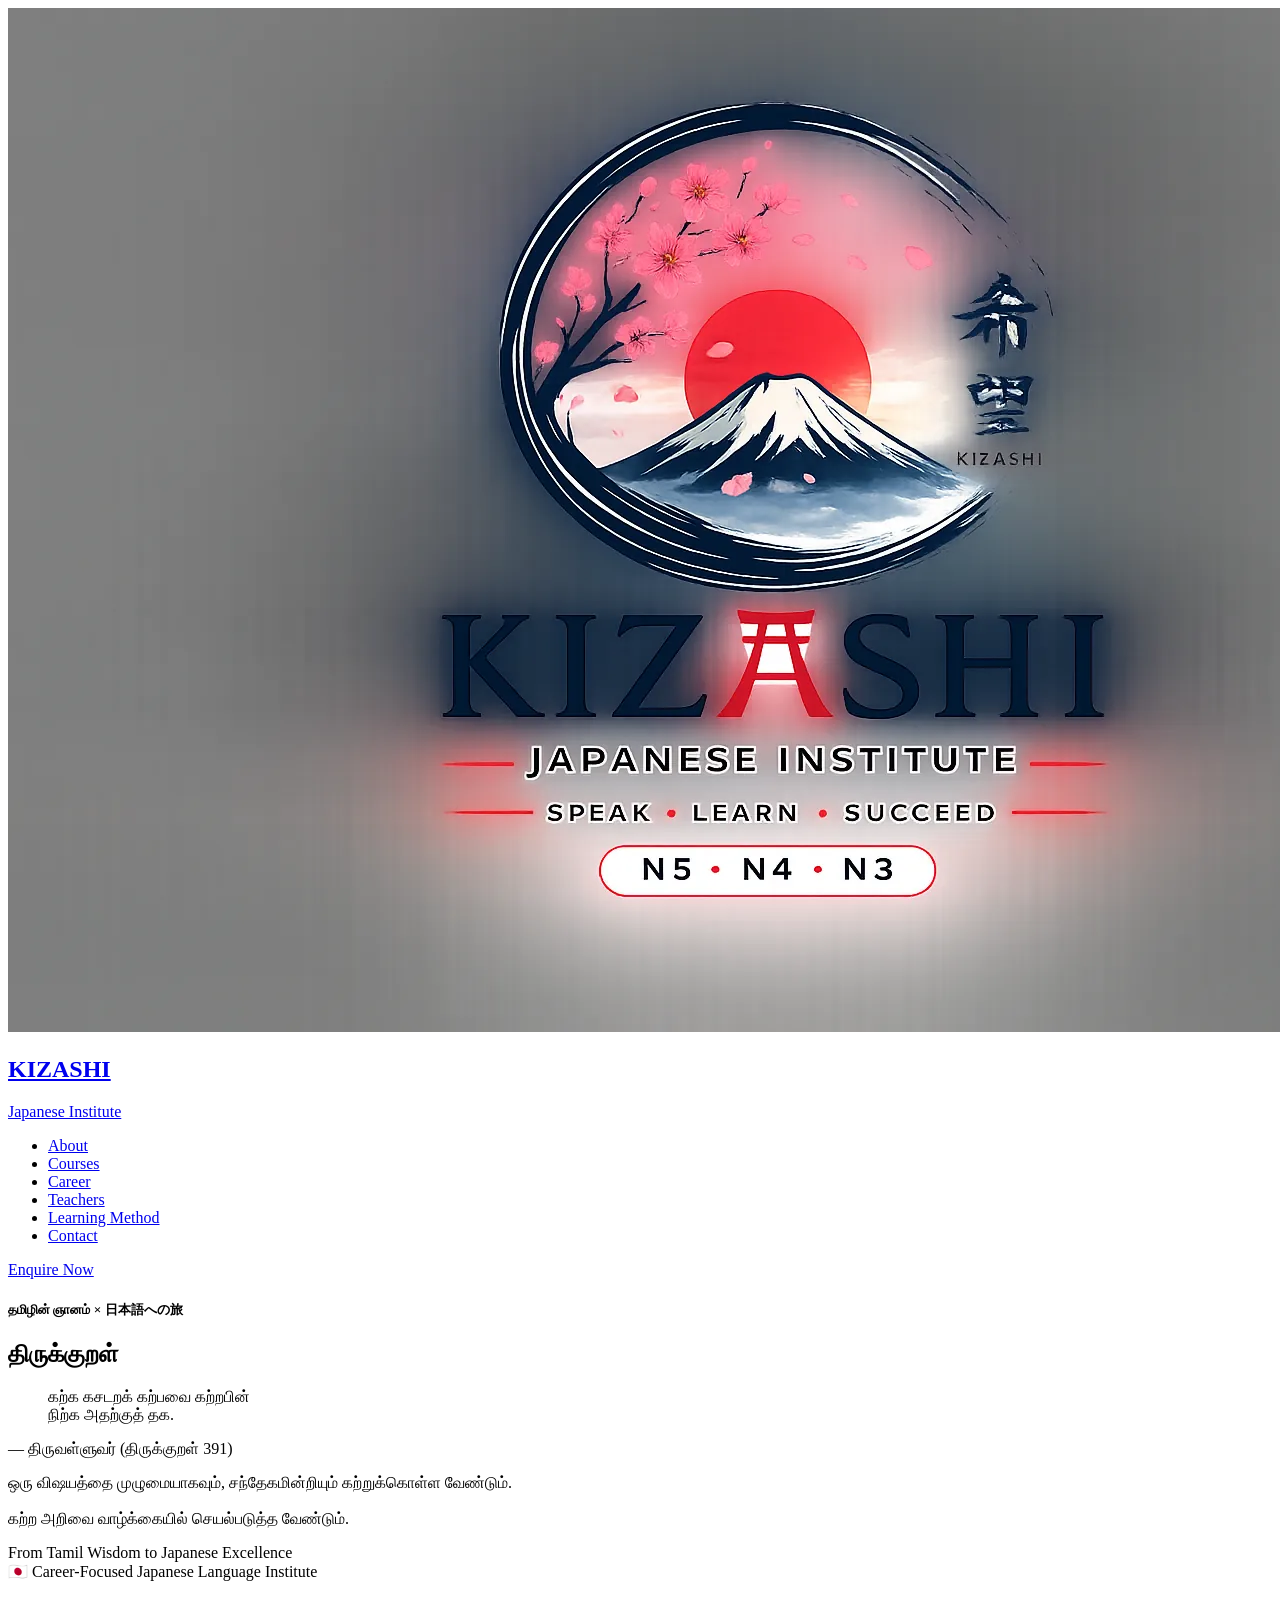
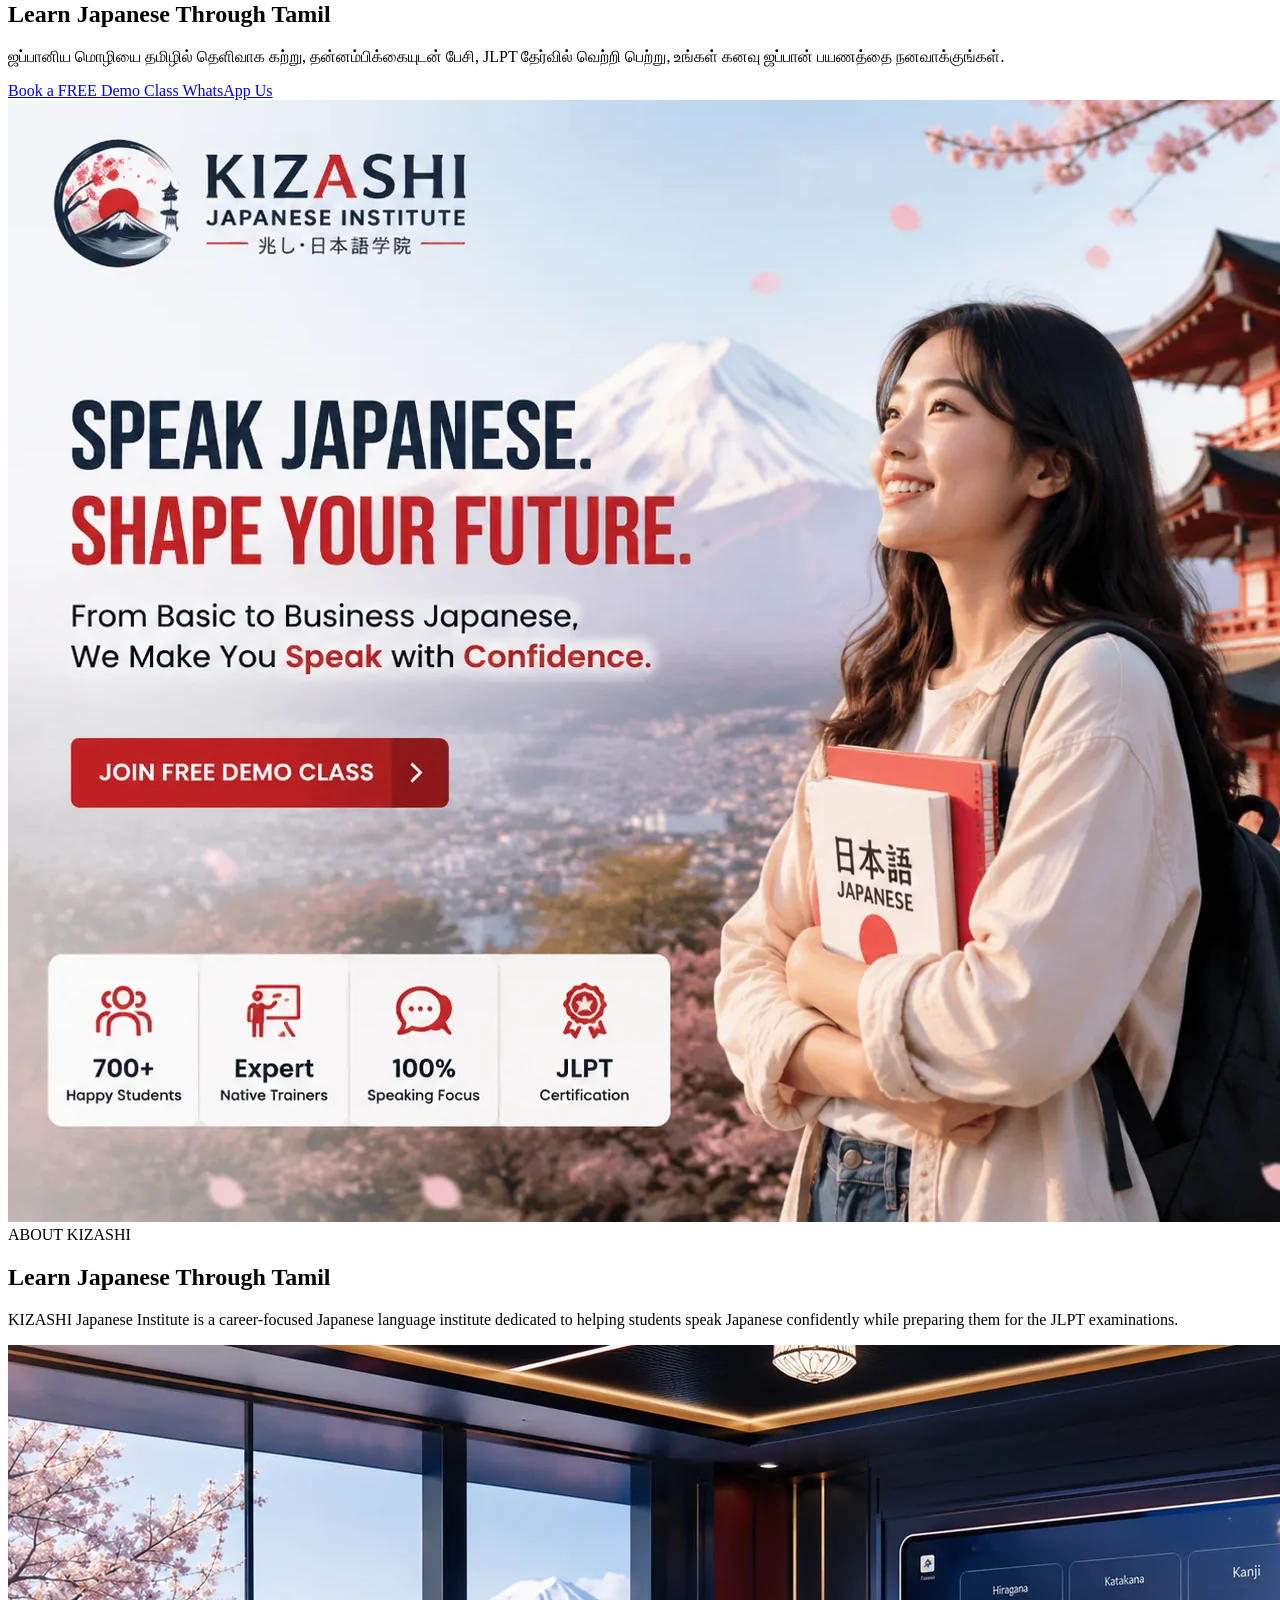
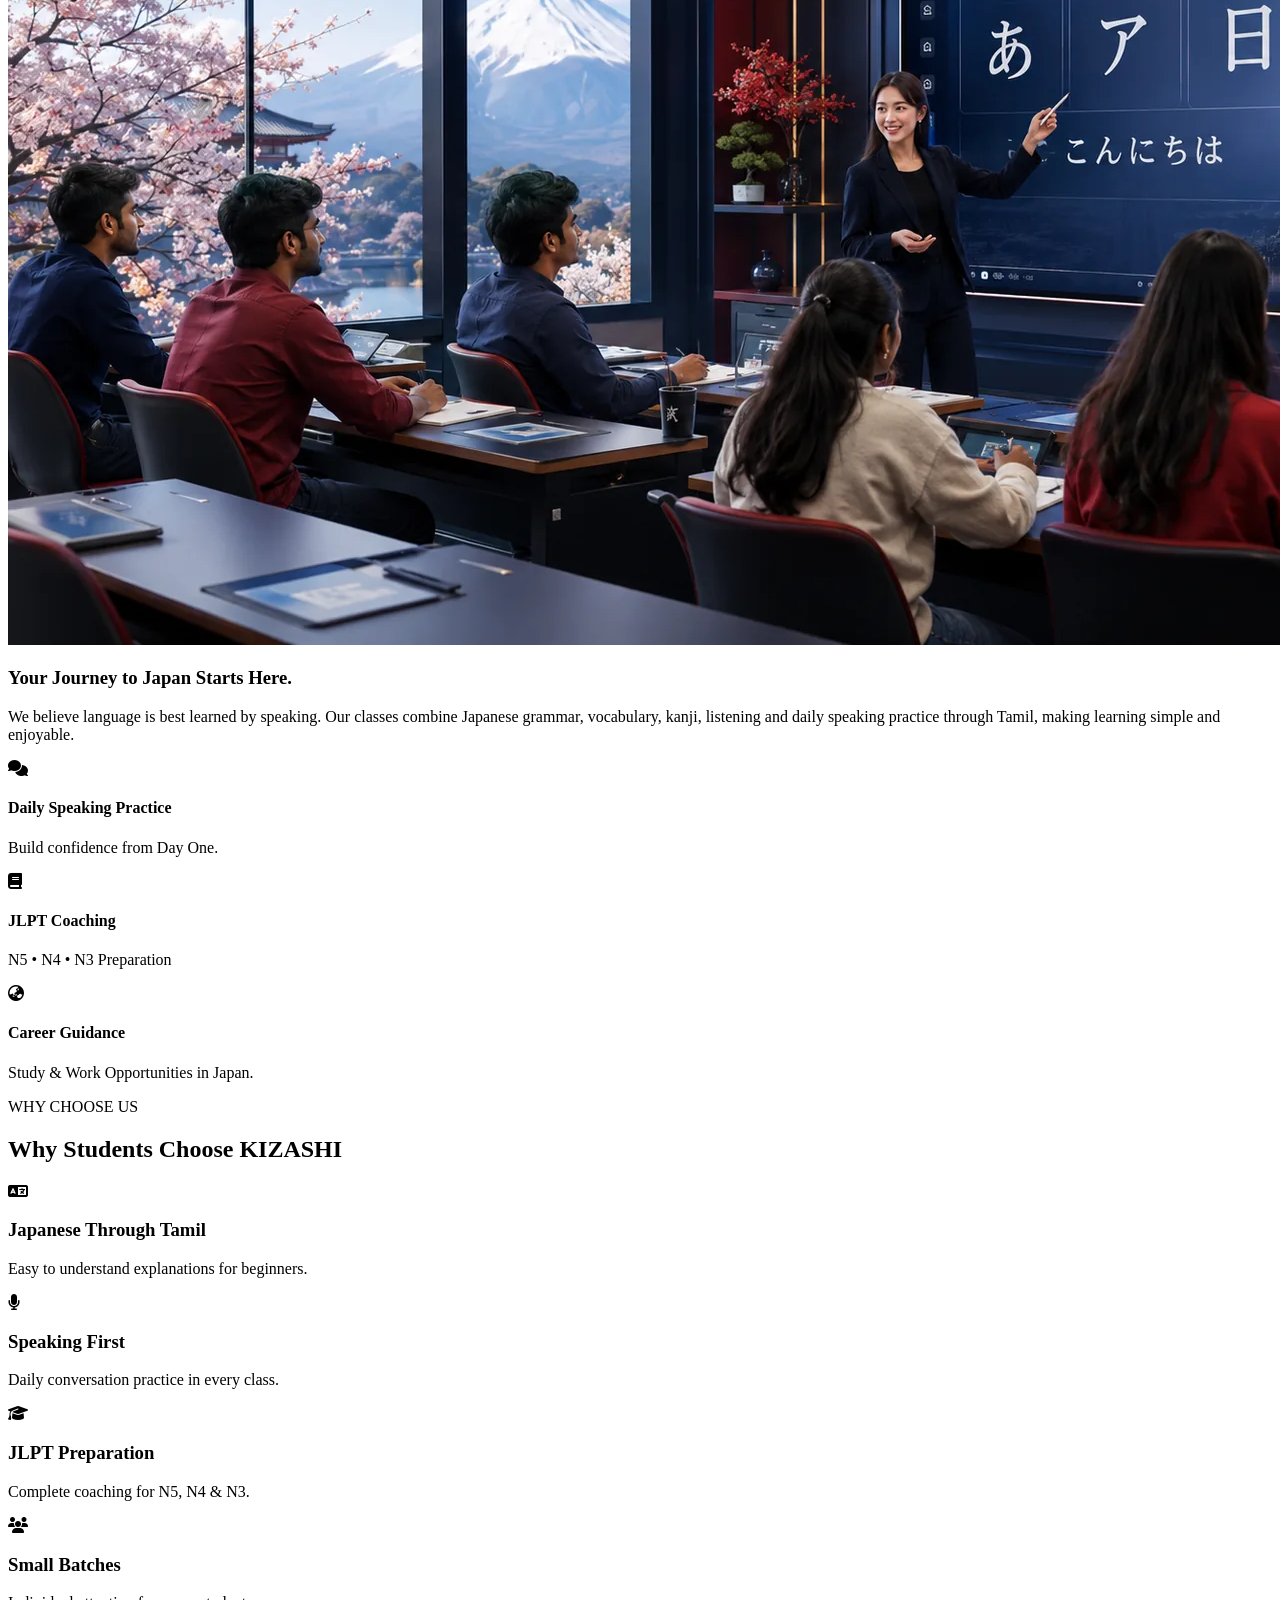
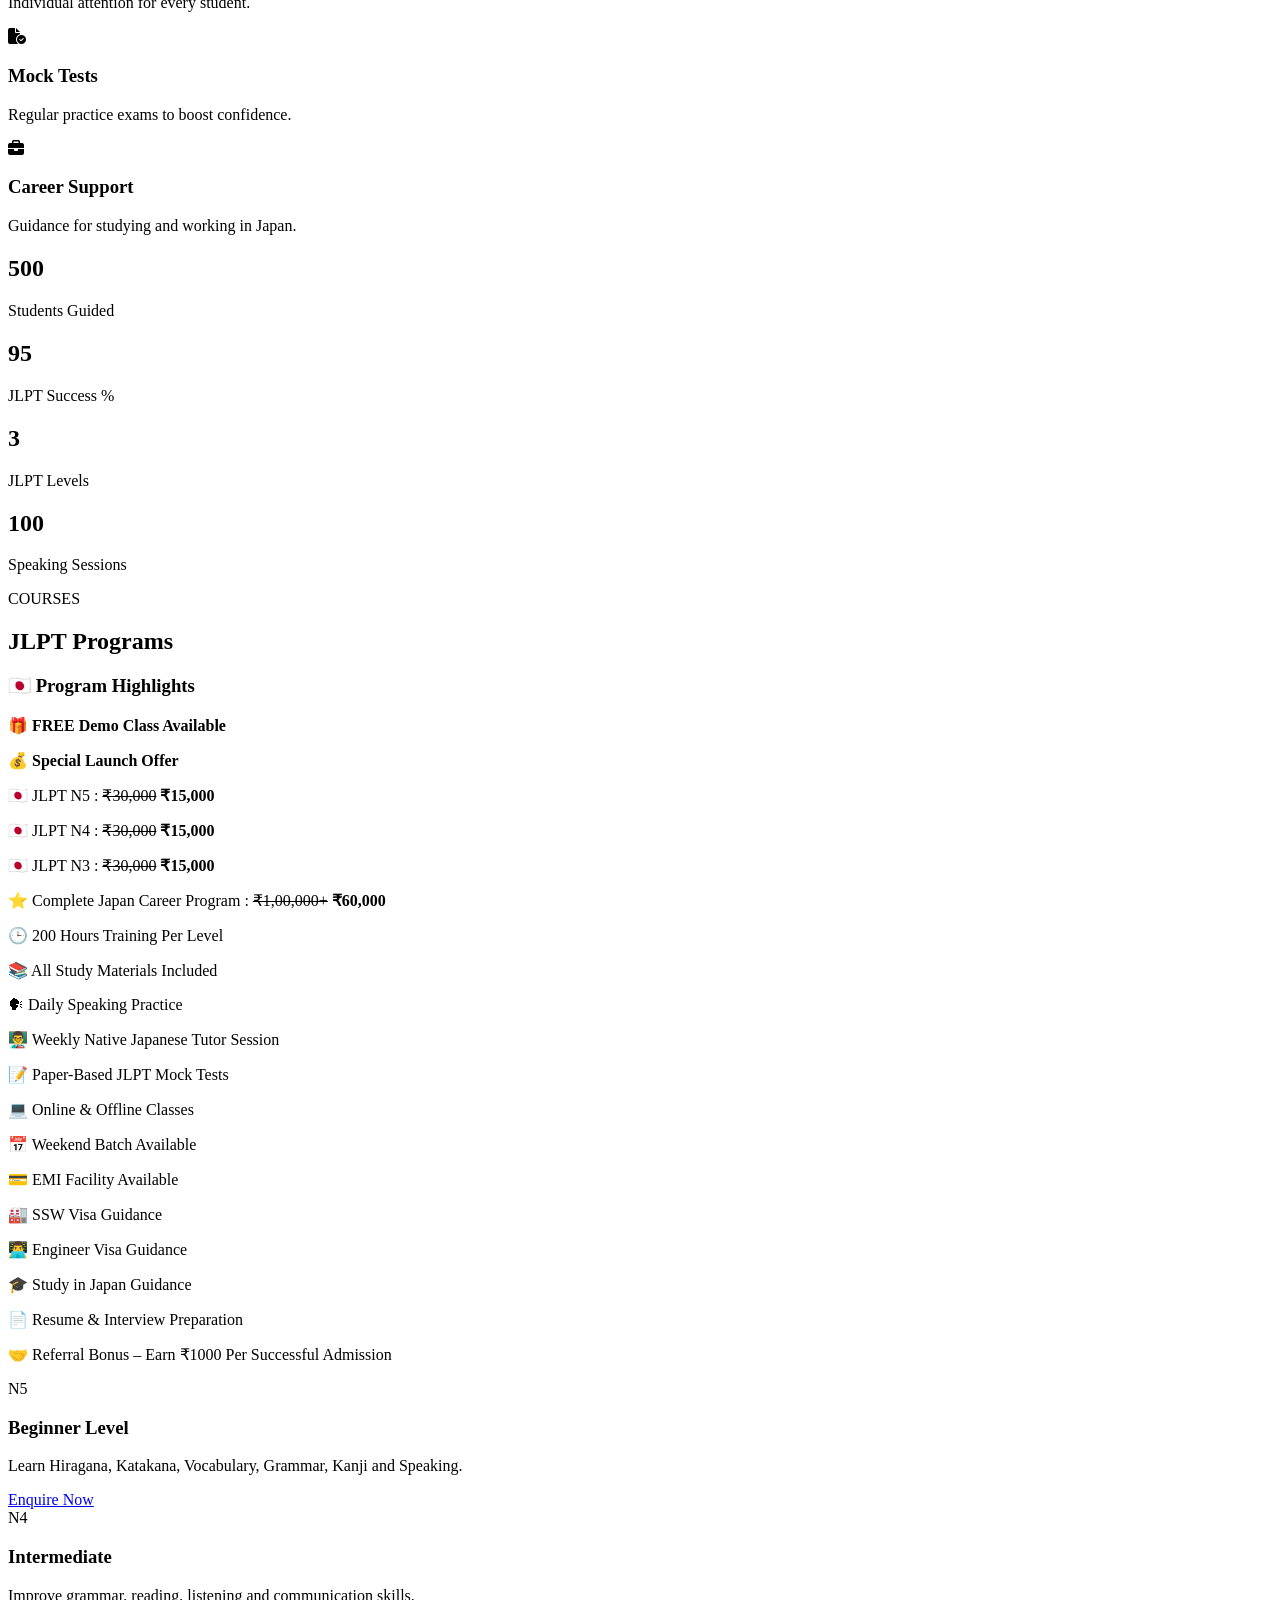
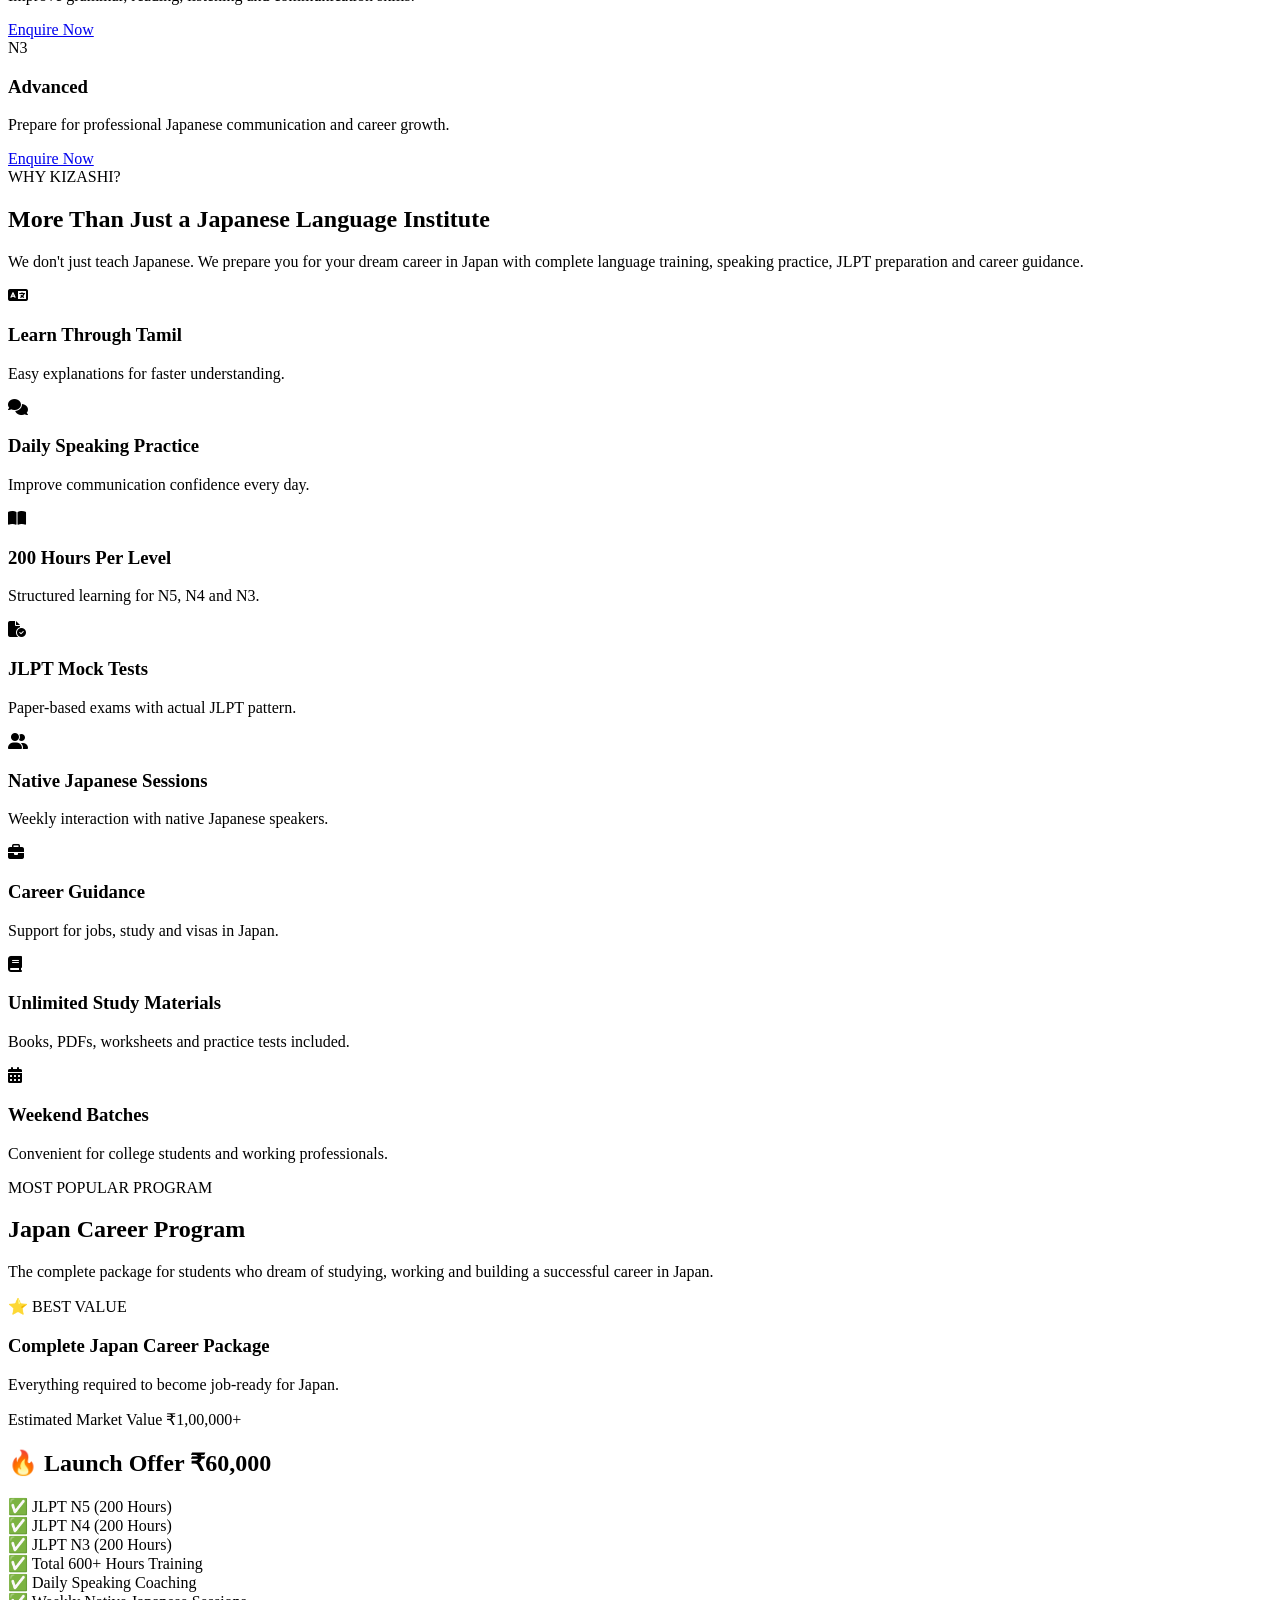
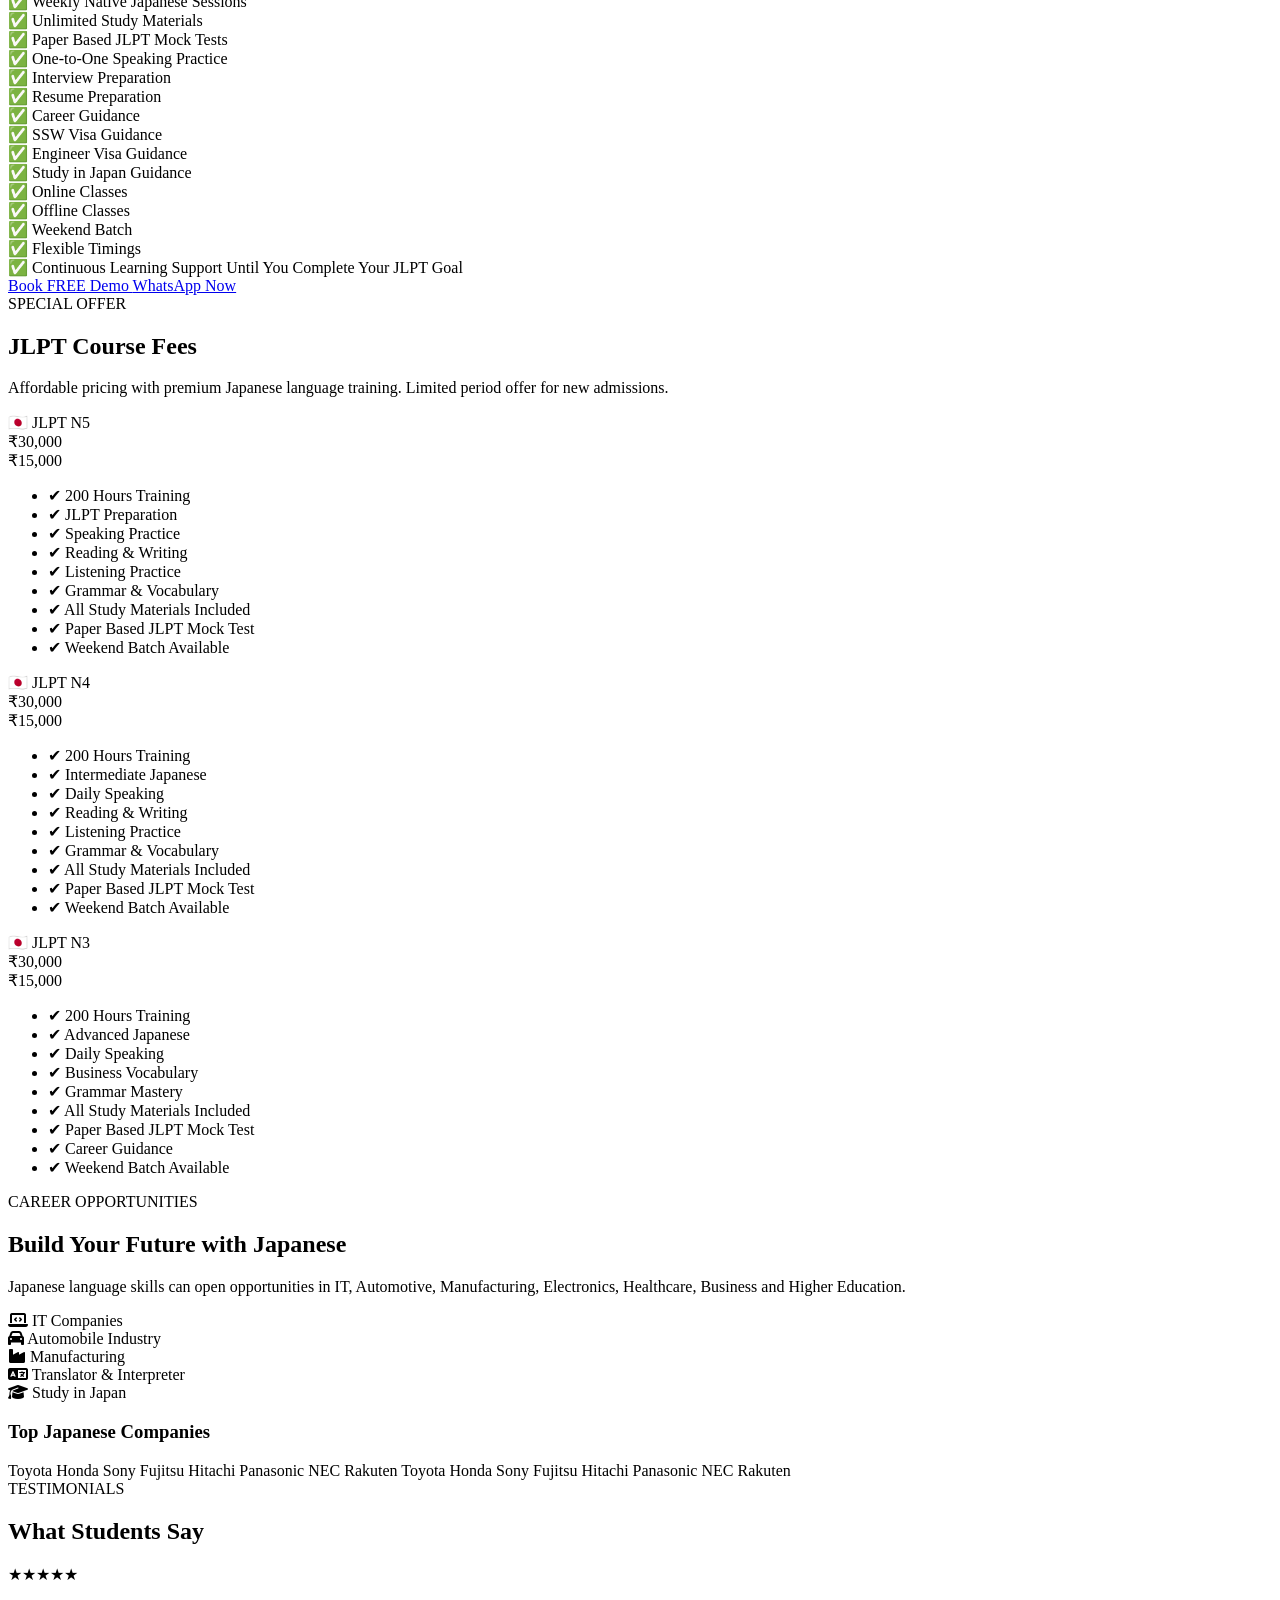
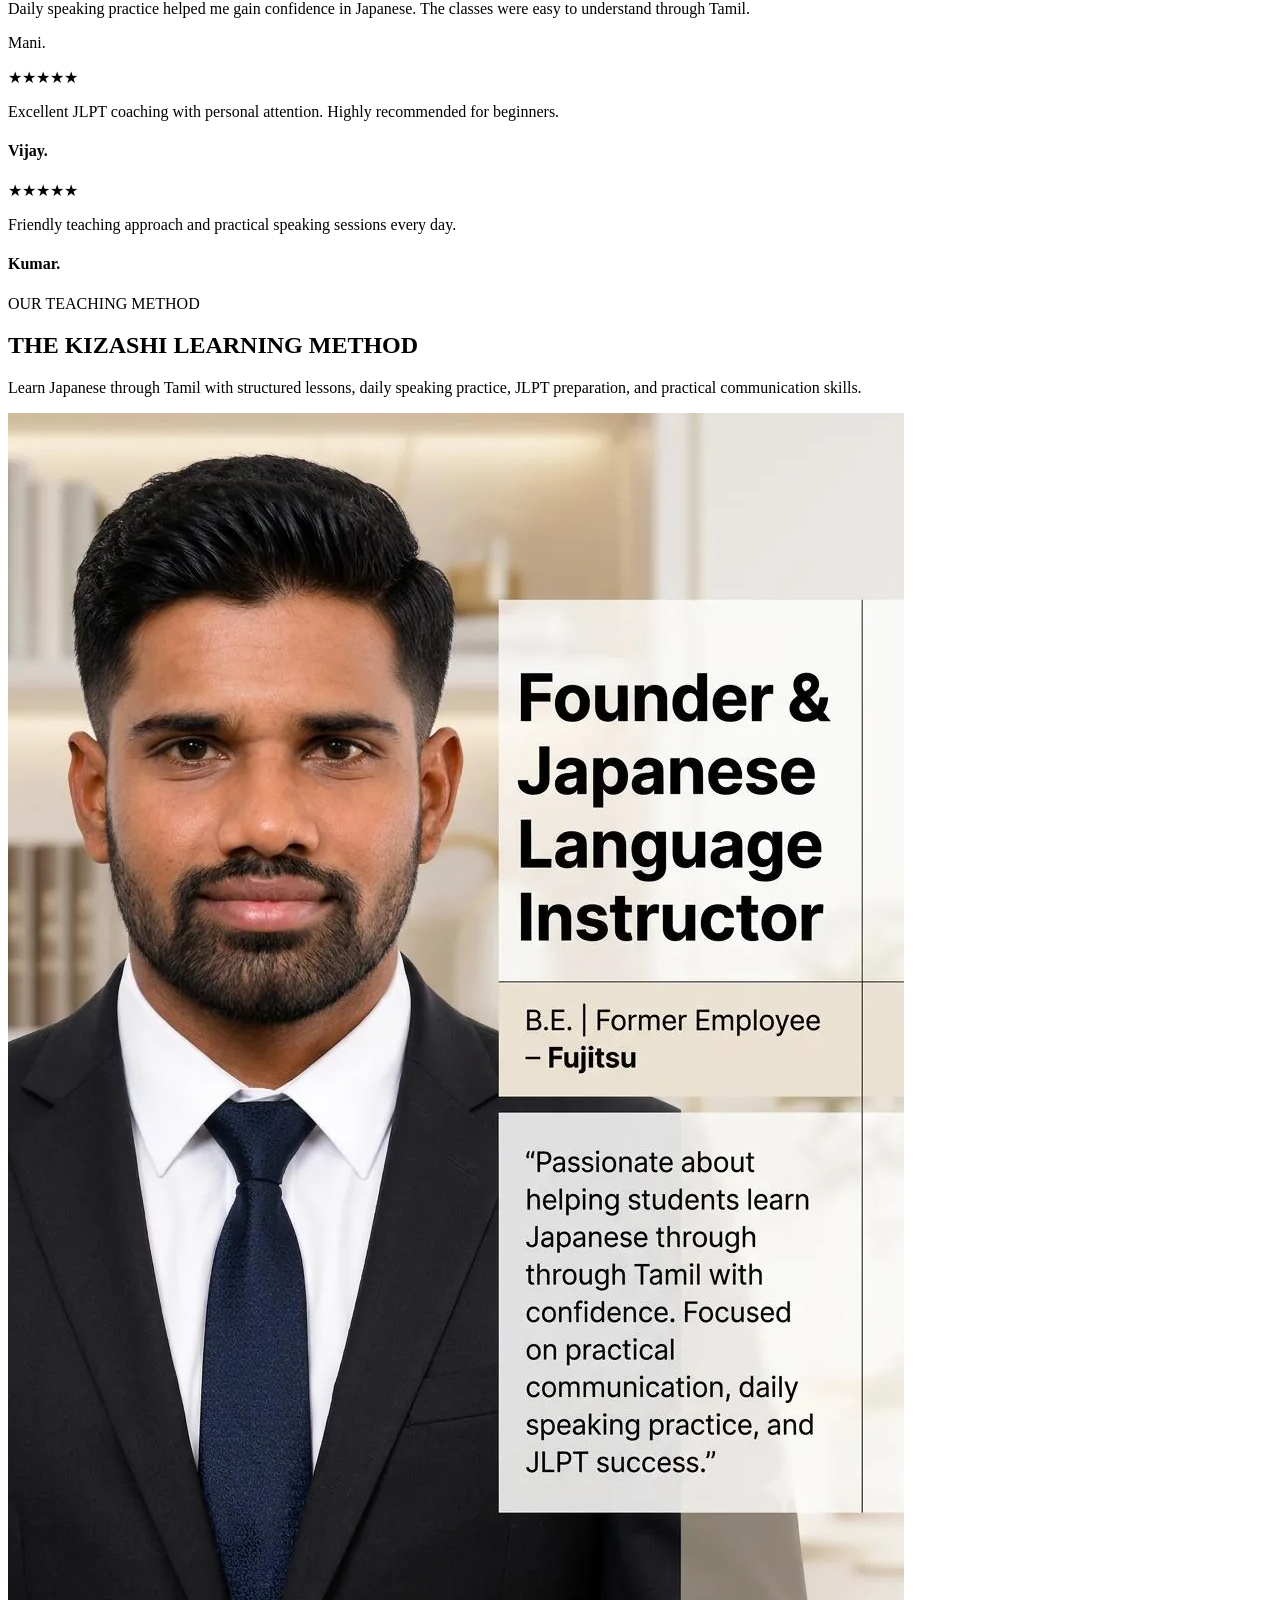
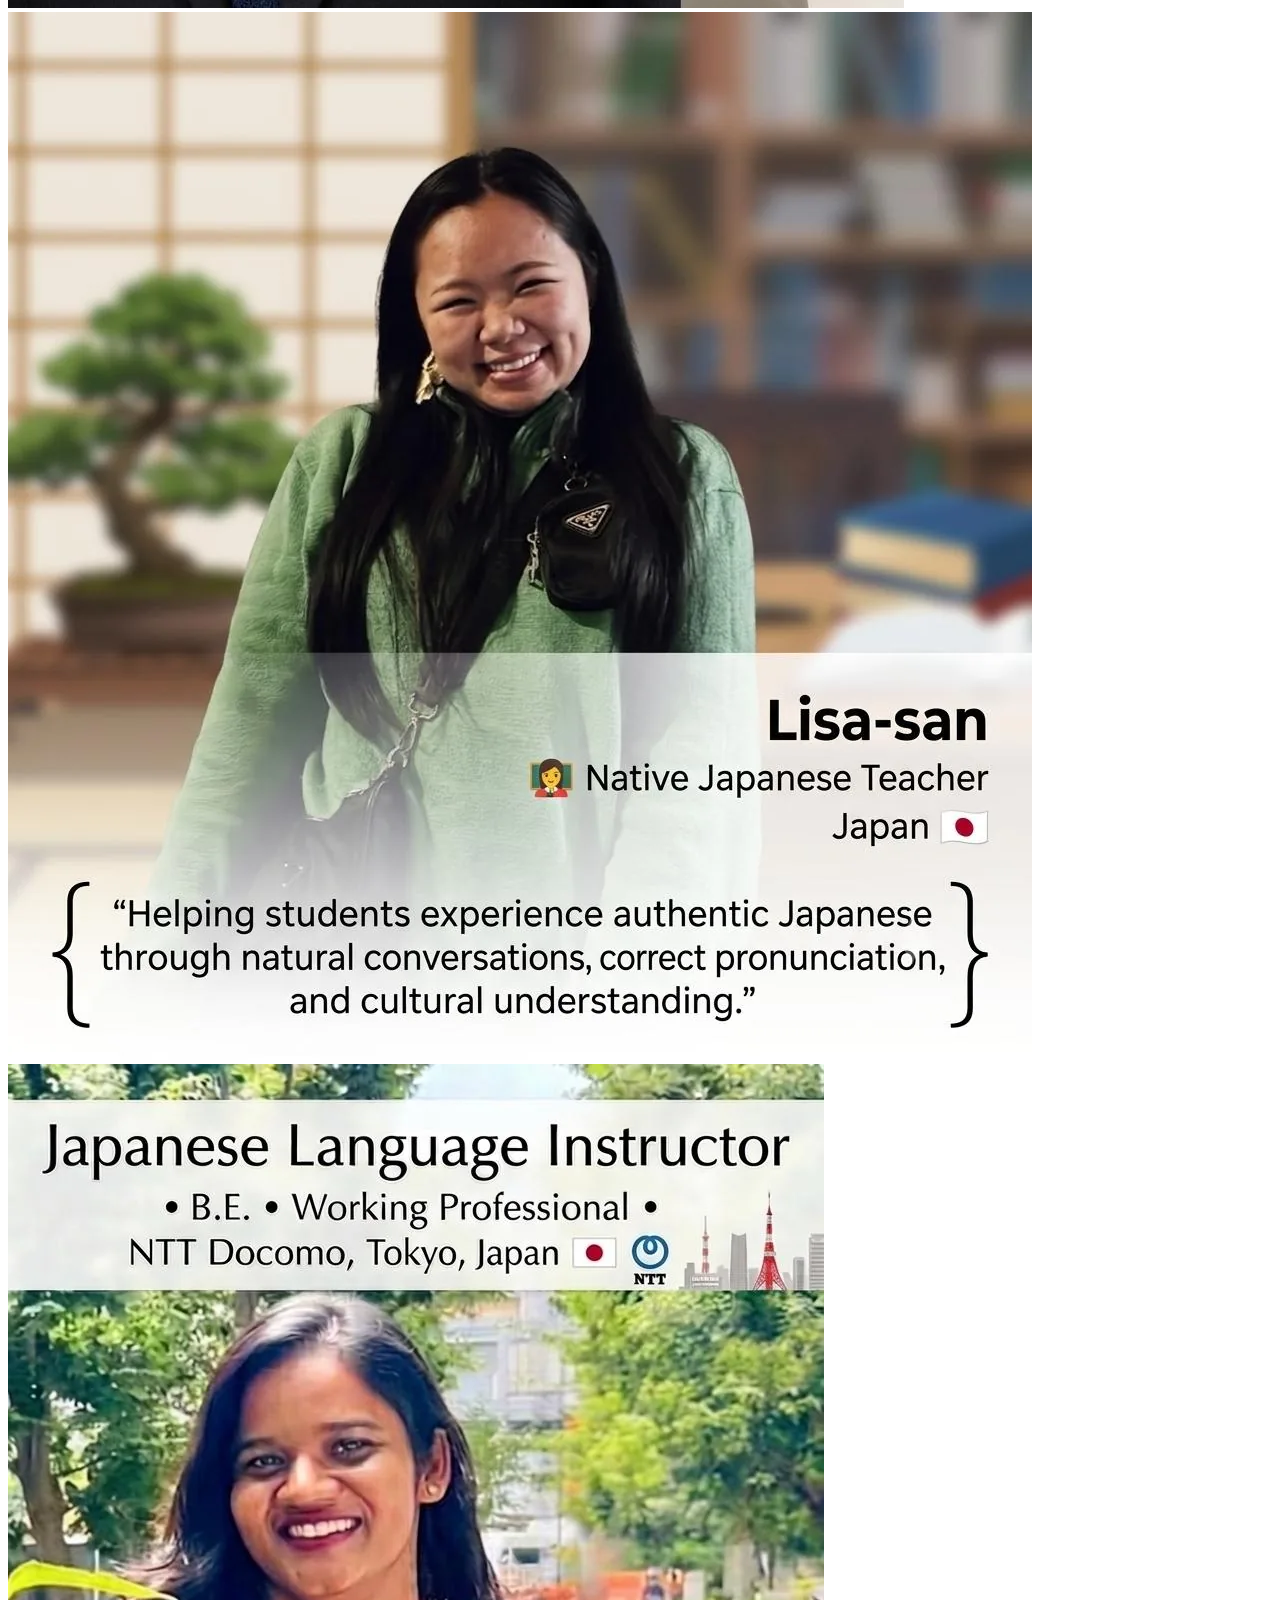
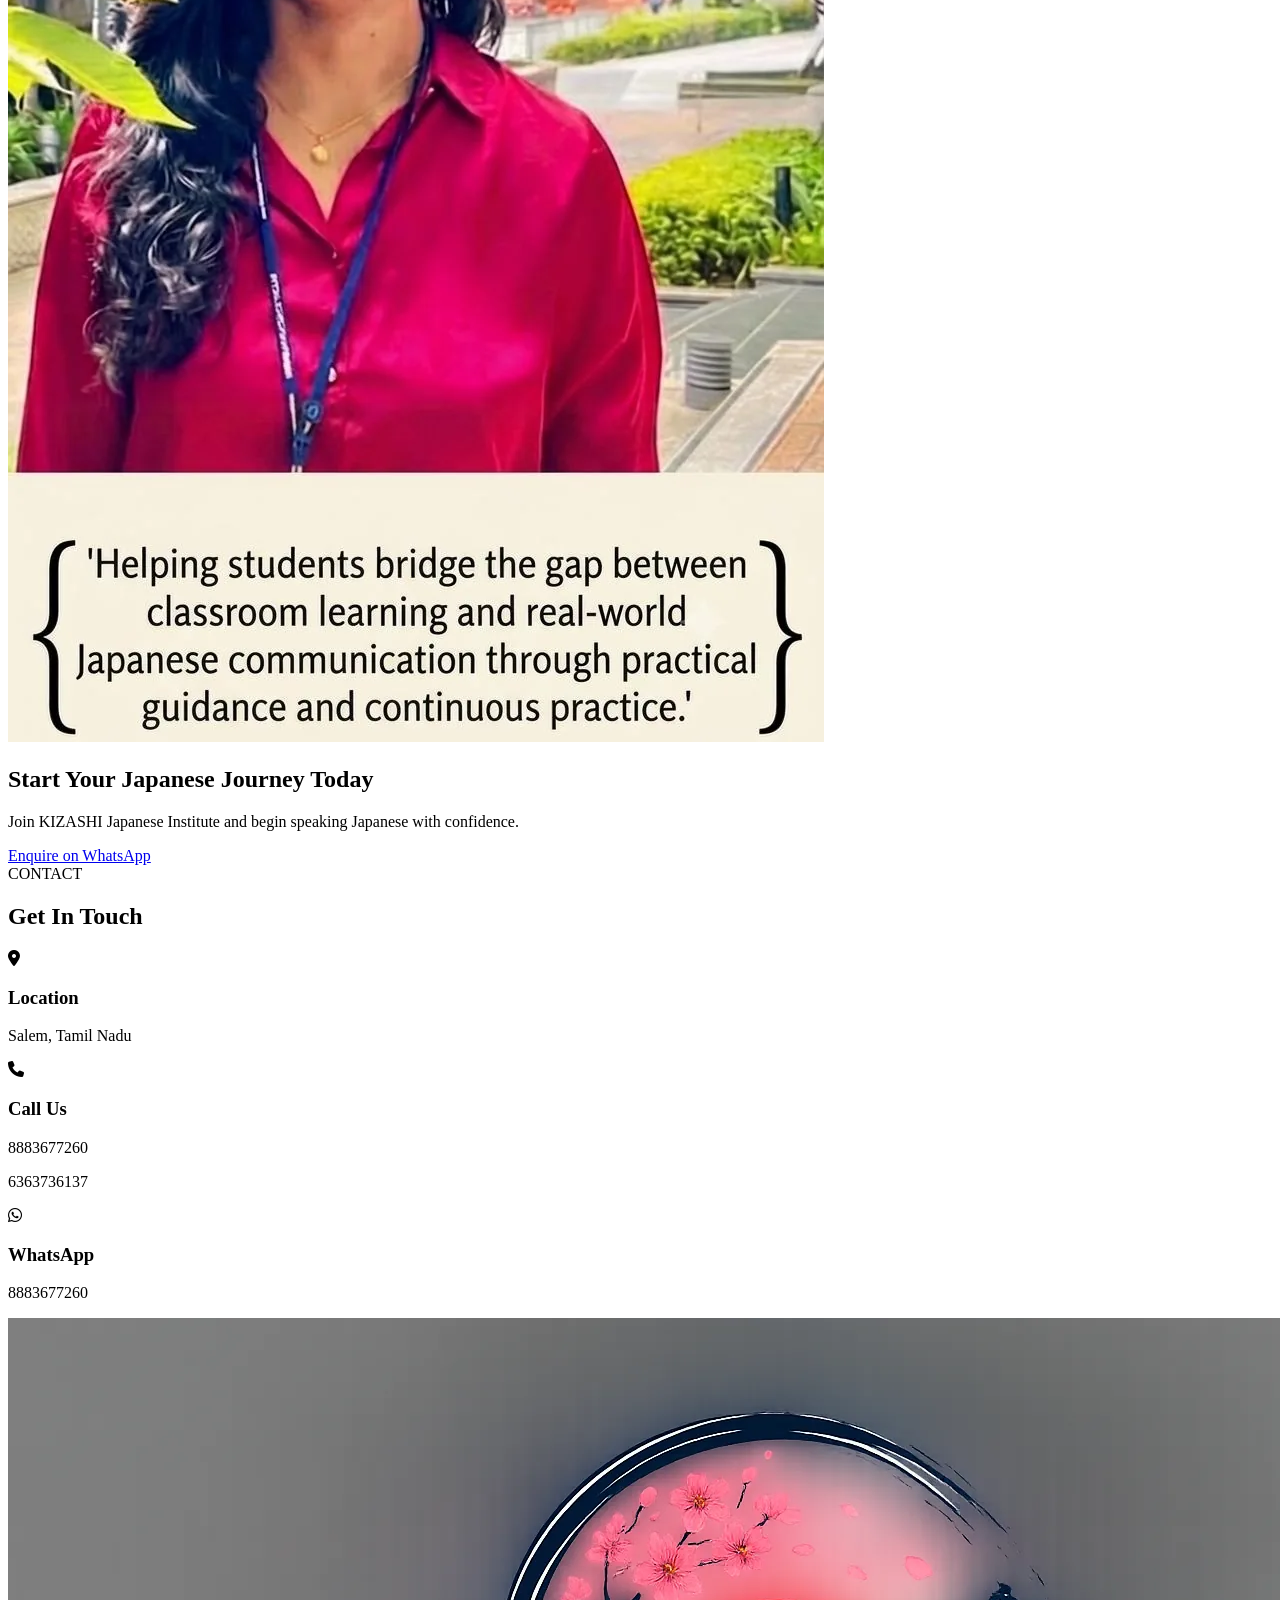
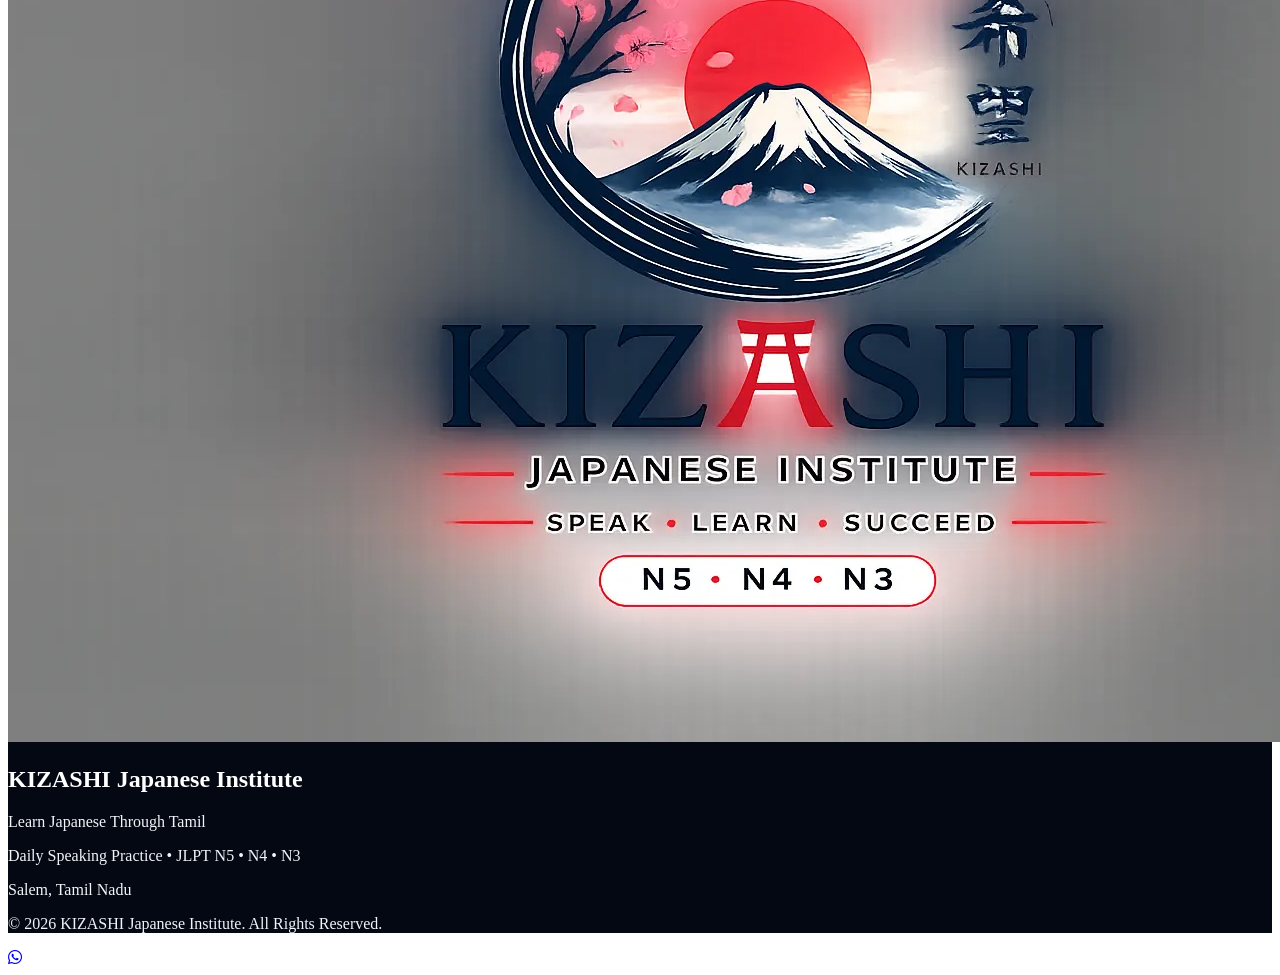
==== commit 1afcbddd: "Update index.html" ====
--- a/index.html
+++ b/index.html
@@ -10,23 +10,6 @@
 <link href="https://fonts.googleapis.com/css2?family=Poppins:wght@300;400;500;600;700;800&family=Noto+Sans+JP:wght@400;700&display=swap" rel="stylesheet">
 <link rel="stylesheet" href="https://cdnjs.cloudflare.com/ajax/libs/font-awesome/6.6.0/css/all.min.css">
 <link rel="stylesheet" href="css/style.css">
-
-<style>
-/* Temporary footer visibility fix */
-.footer,.footer *{
-  color:#f1f5f9 !important;
-}
-.footer h2{
-  color:#ffffff !important;
-}
-.footer p{
-  color:#e5e7eb !important;
-}
-.footer a{
-  color:#ffffff !important;
-}
-</style>
-
 </head>
 <body>
 
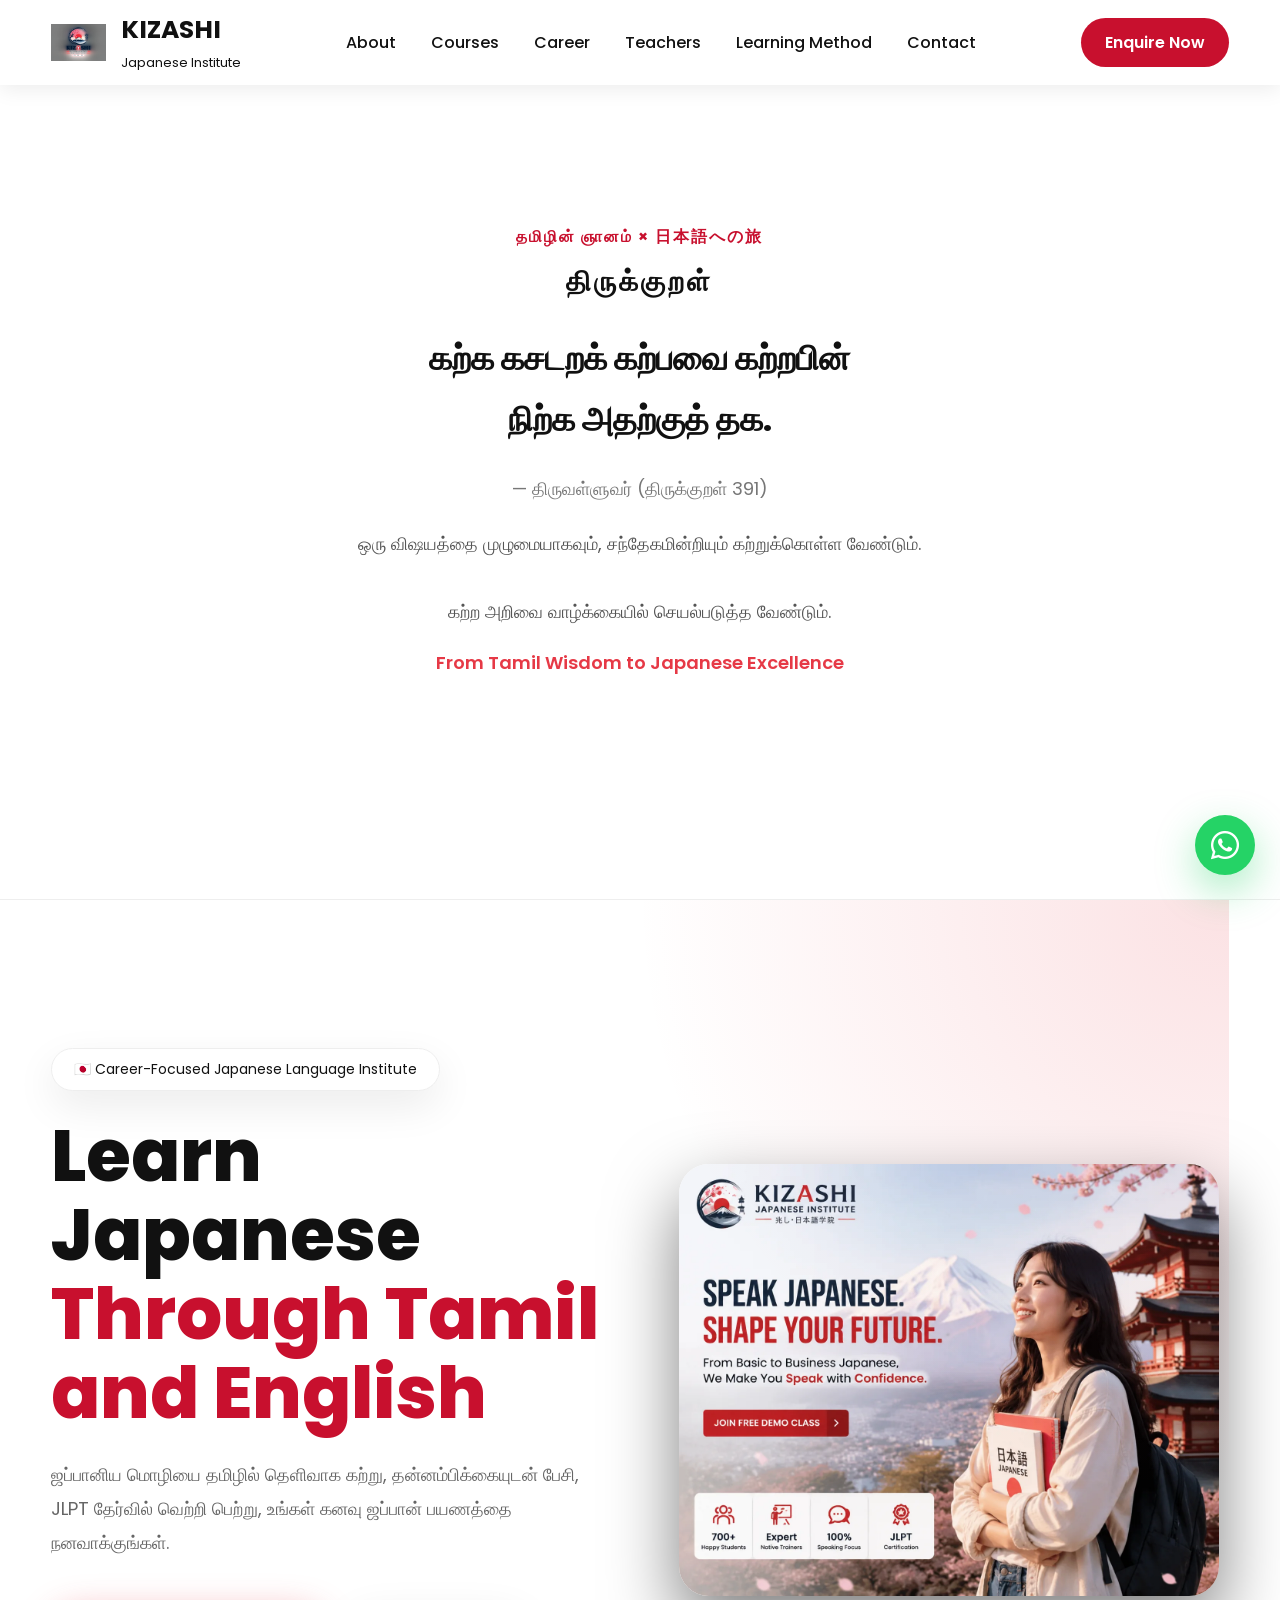
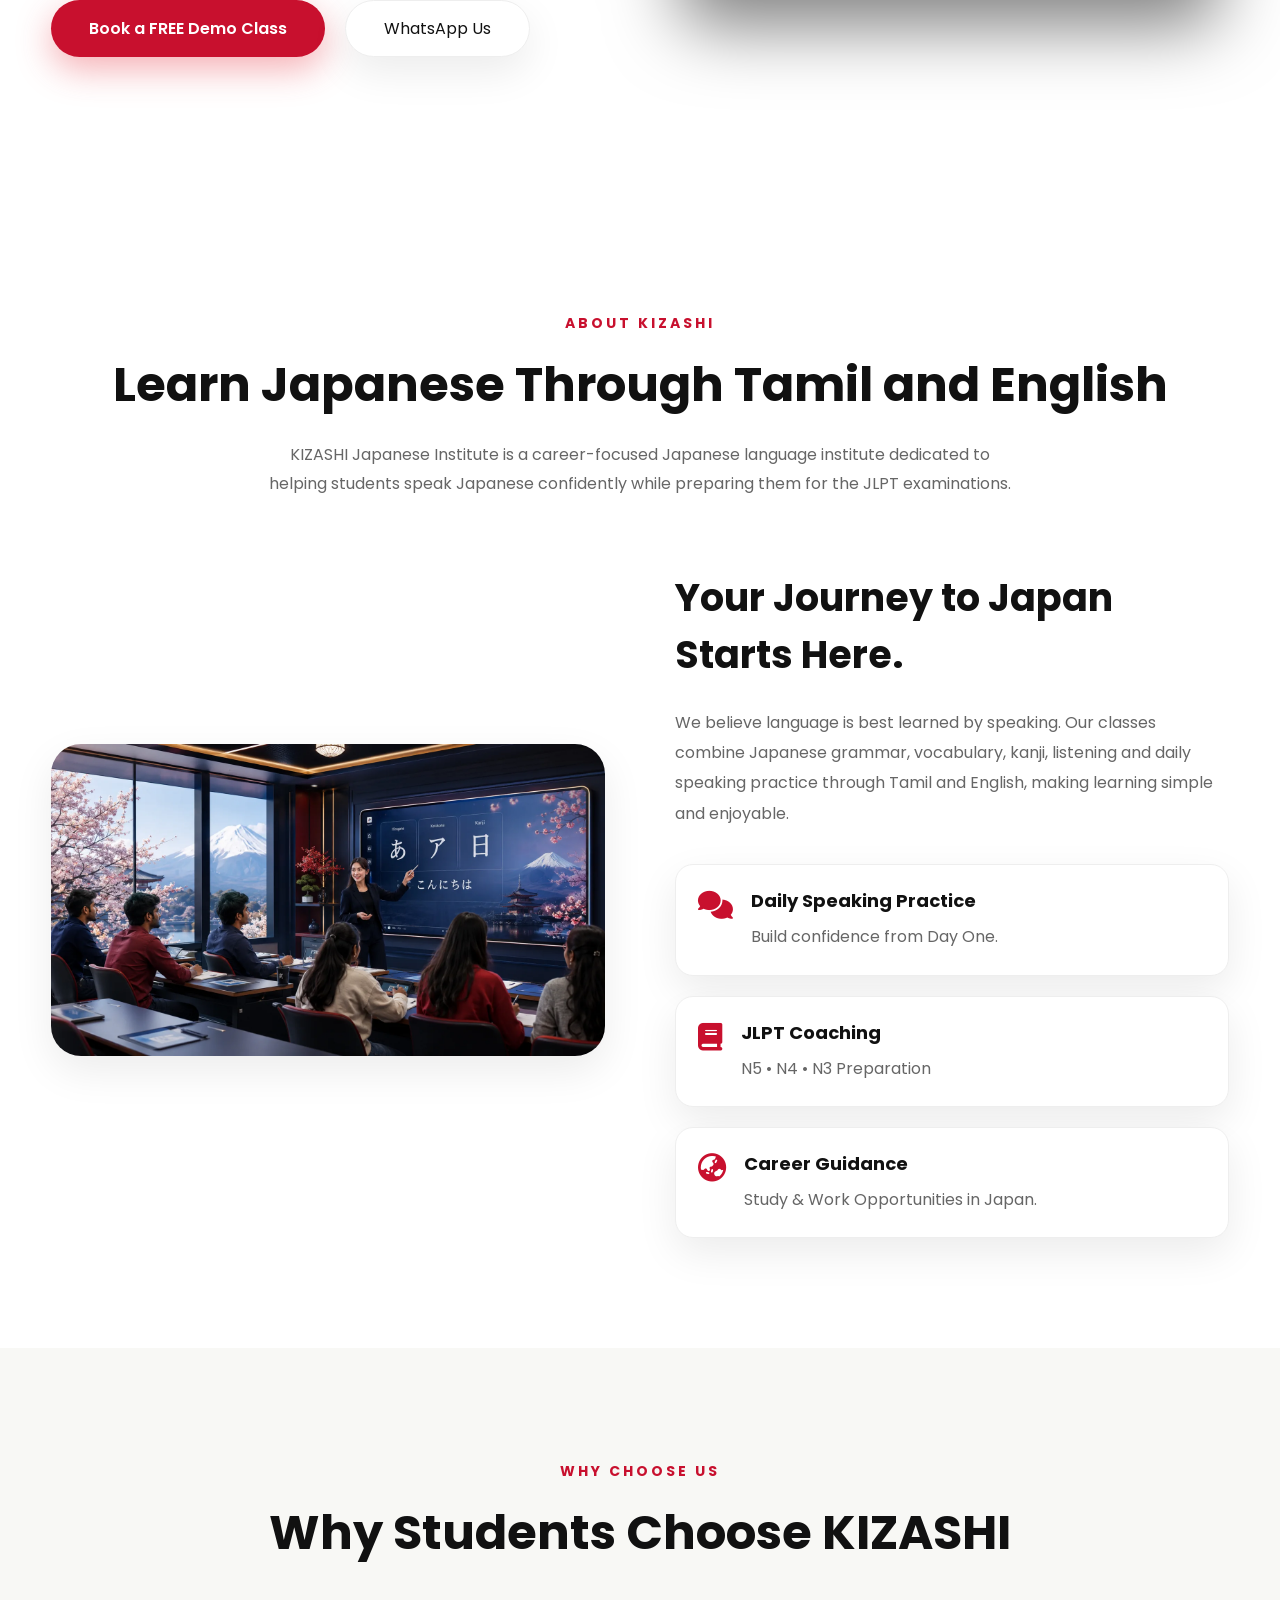
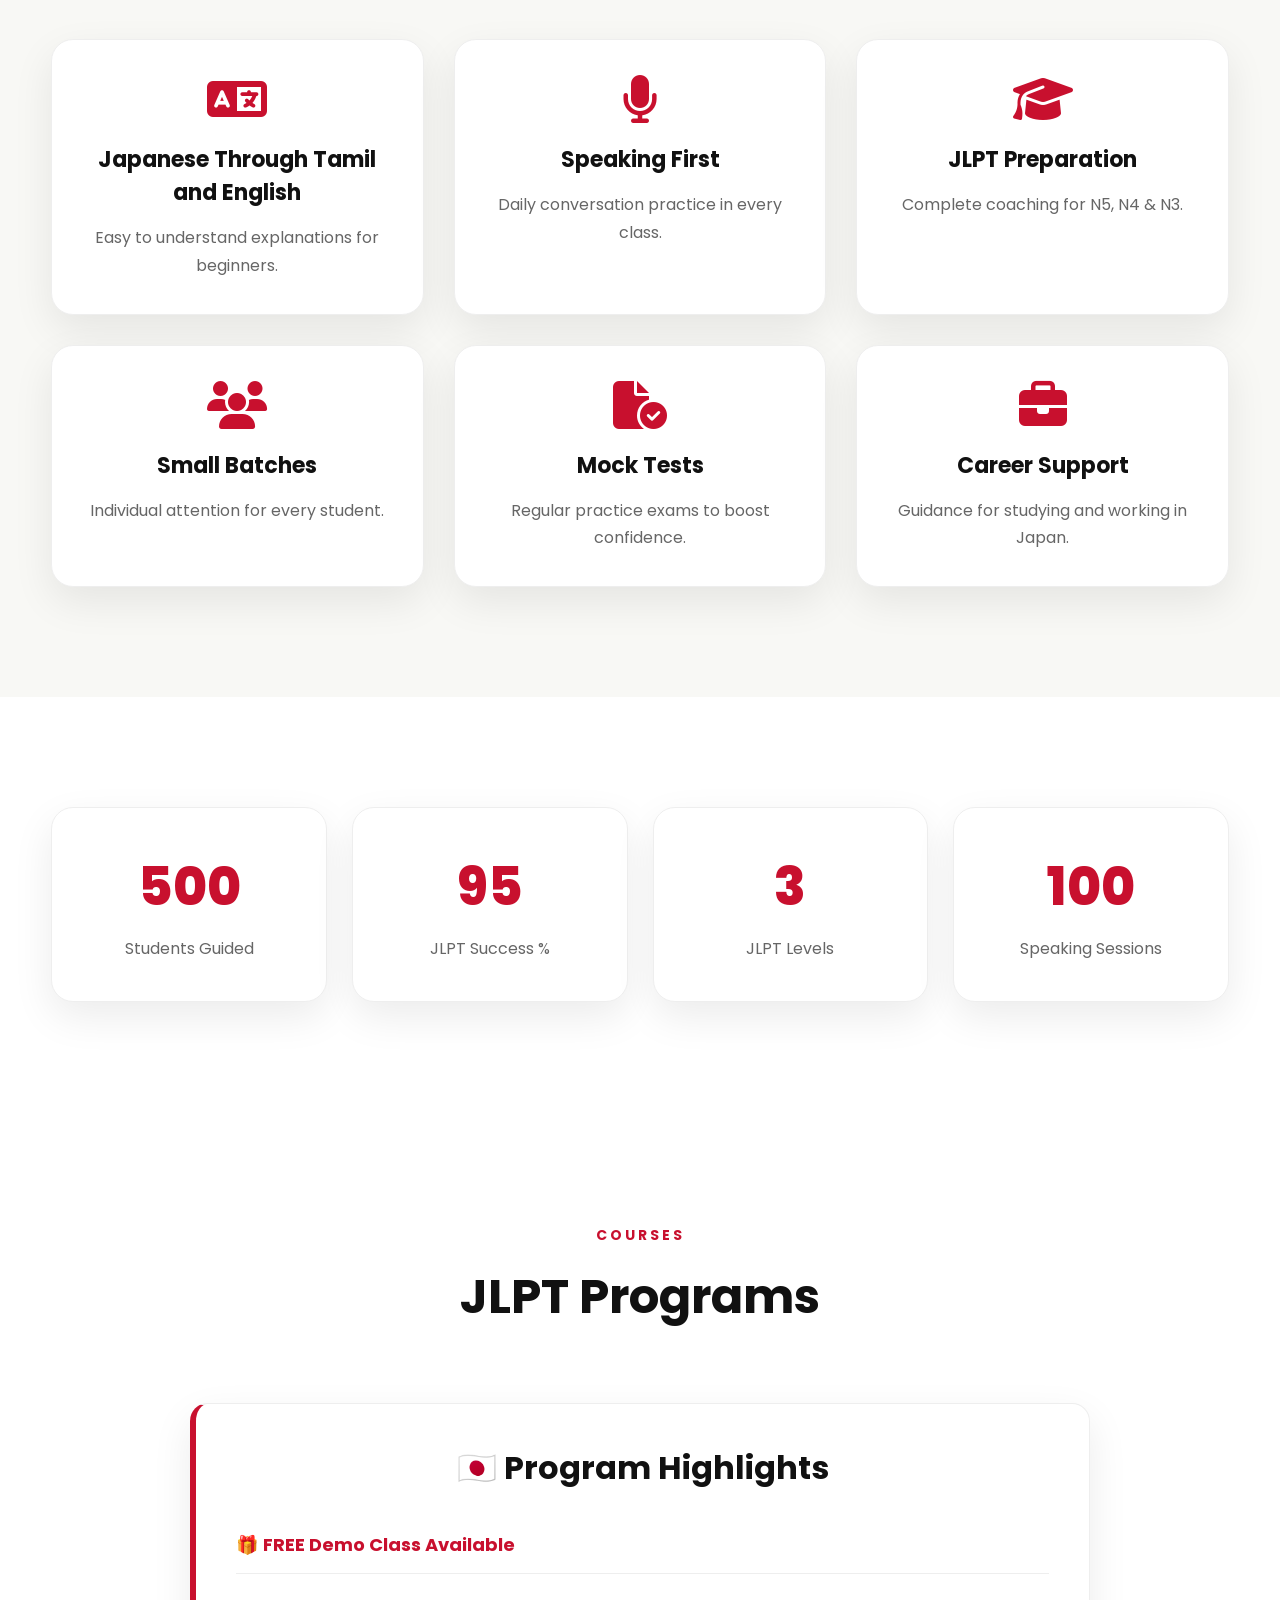
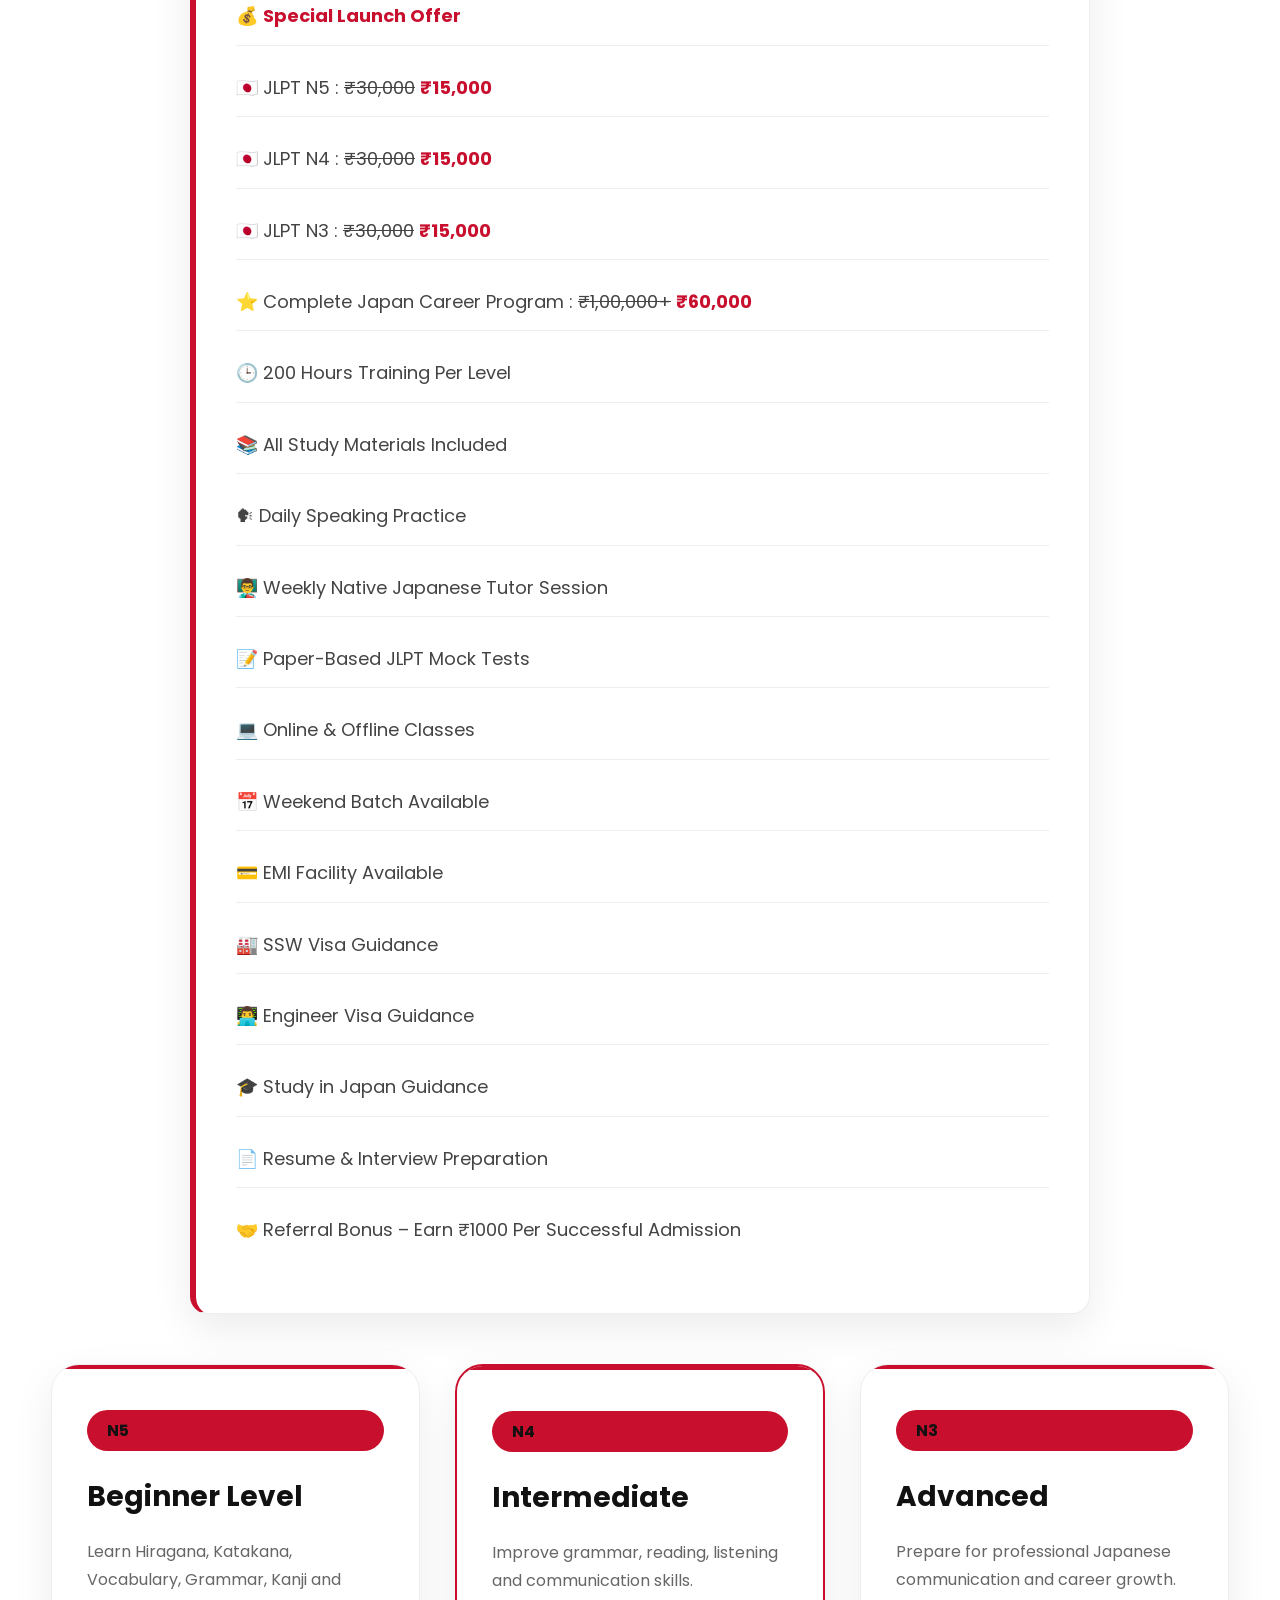
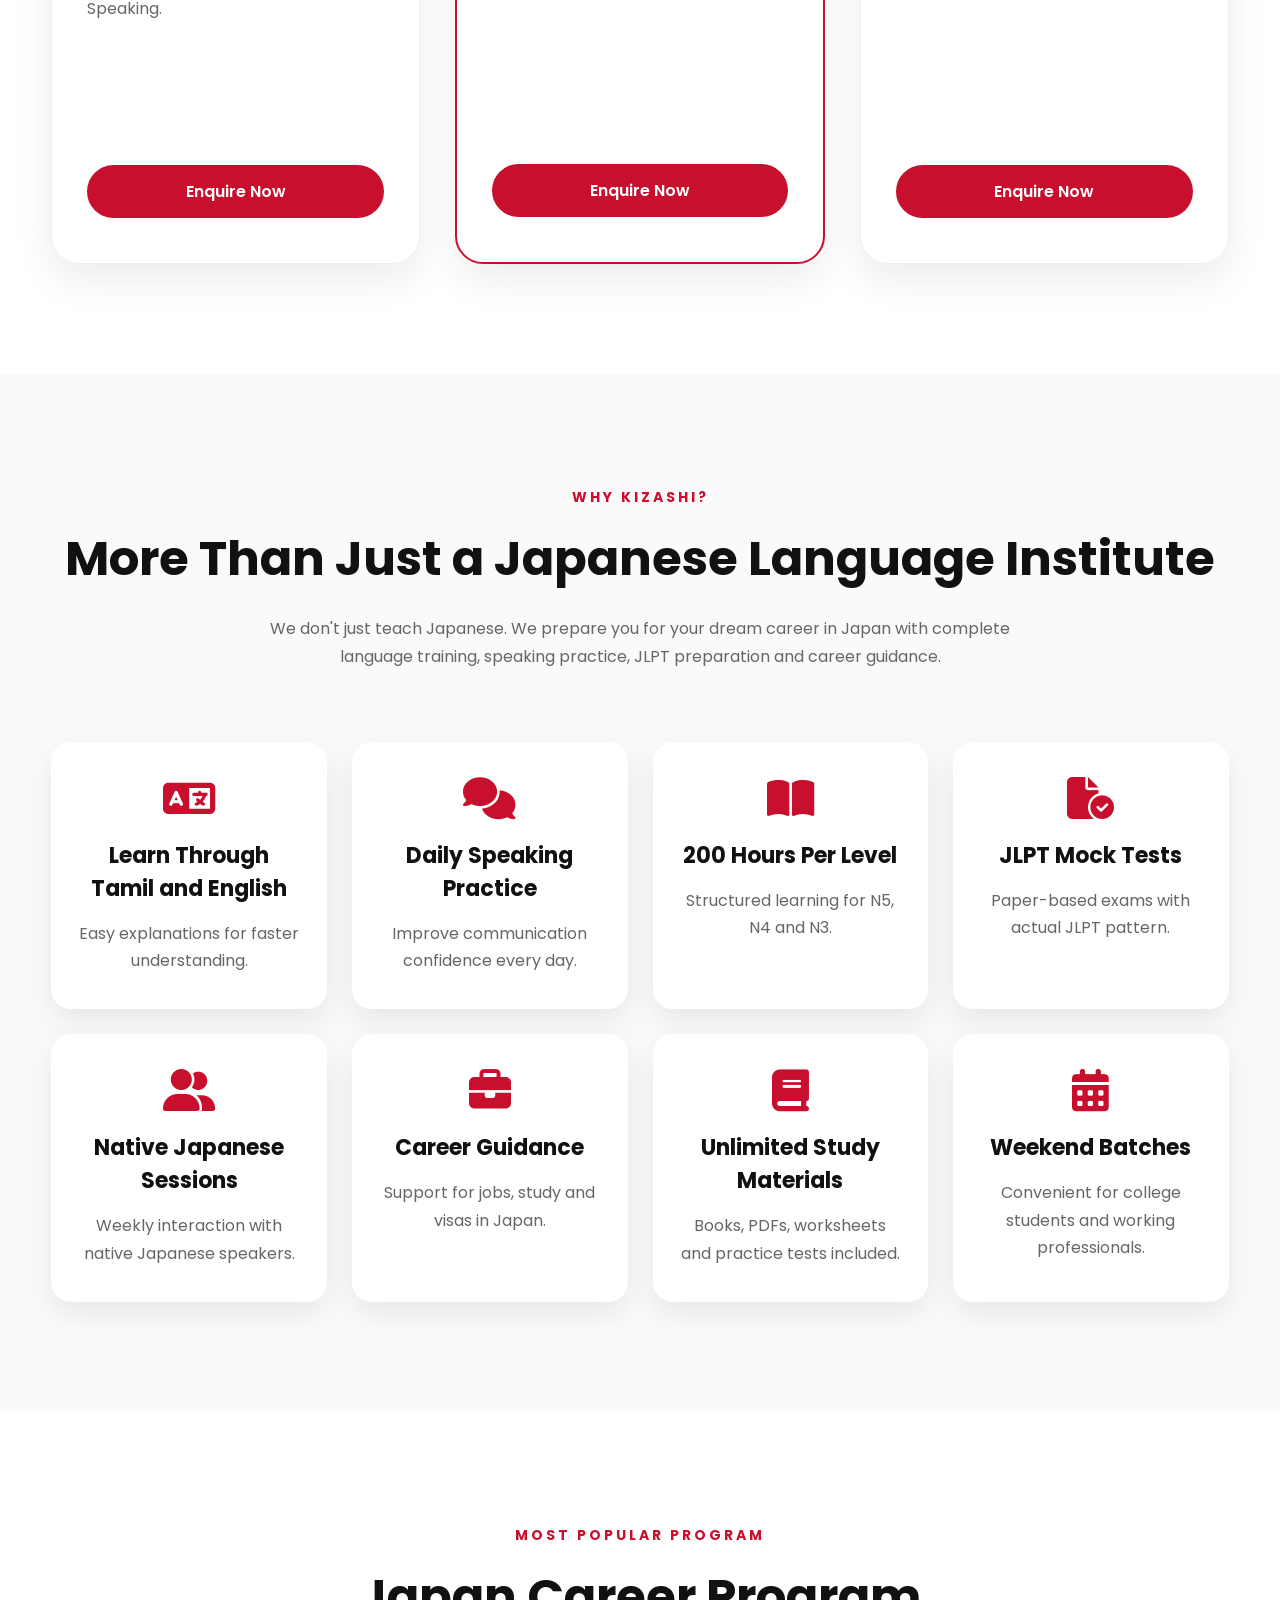
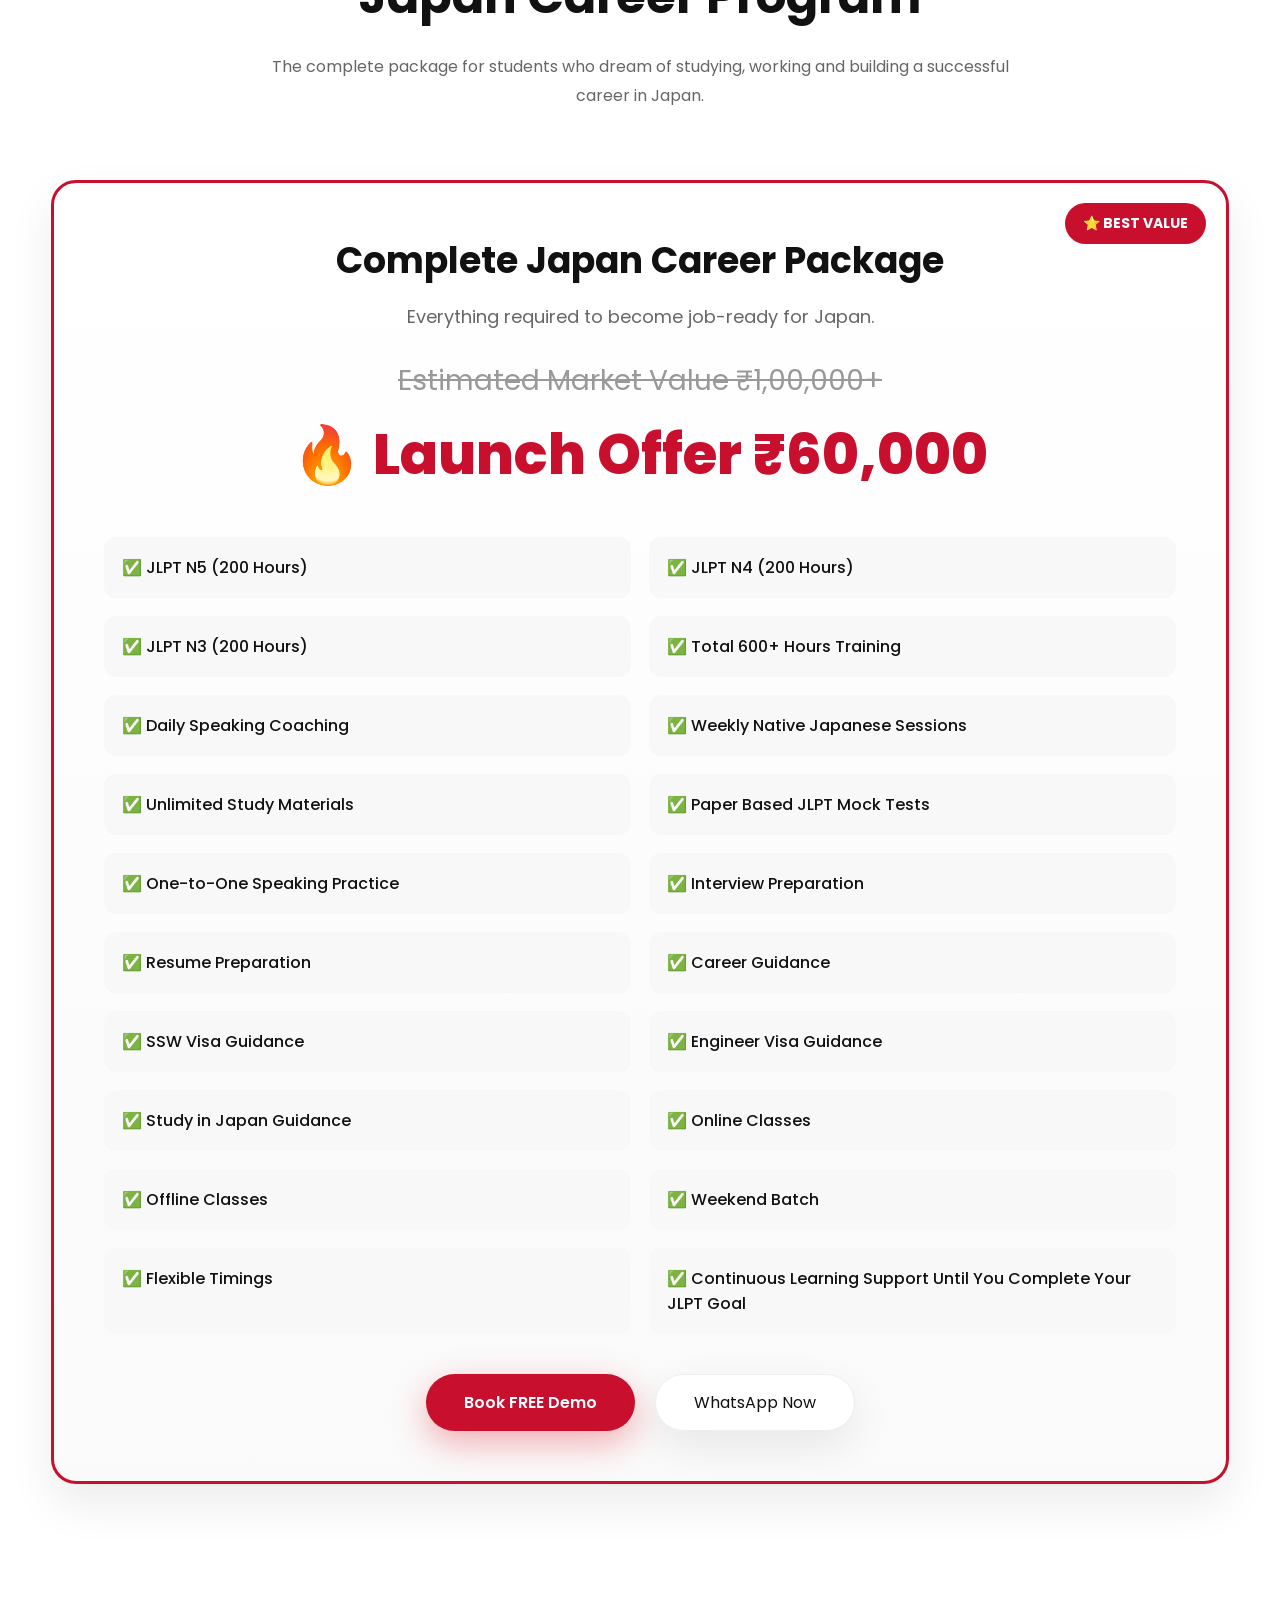
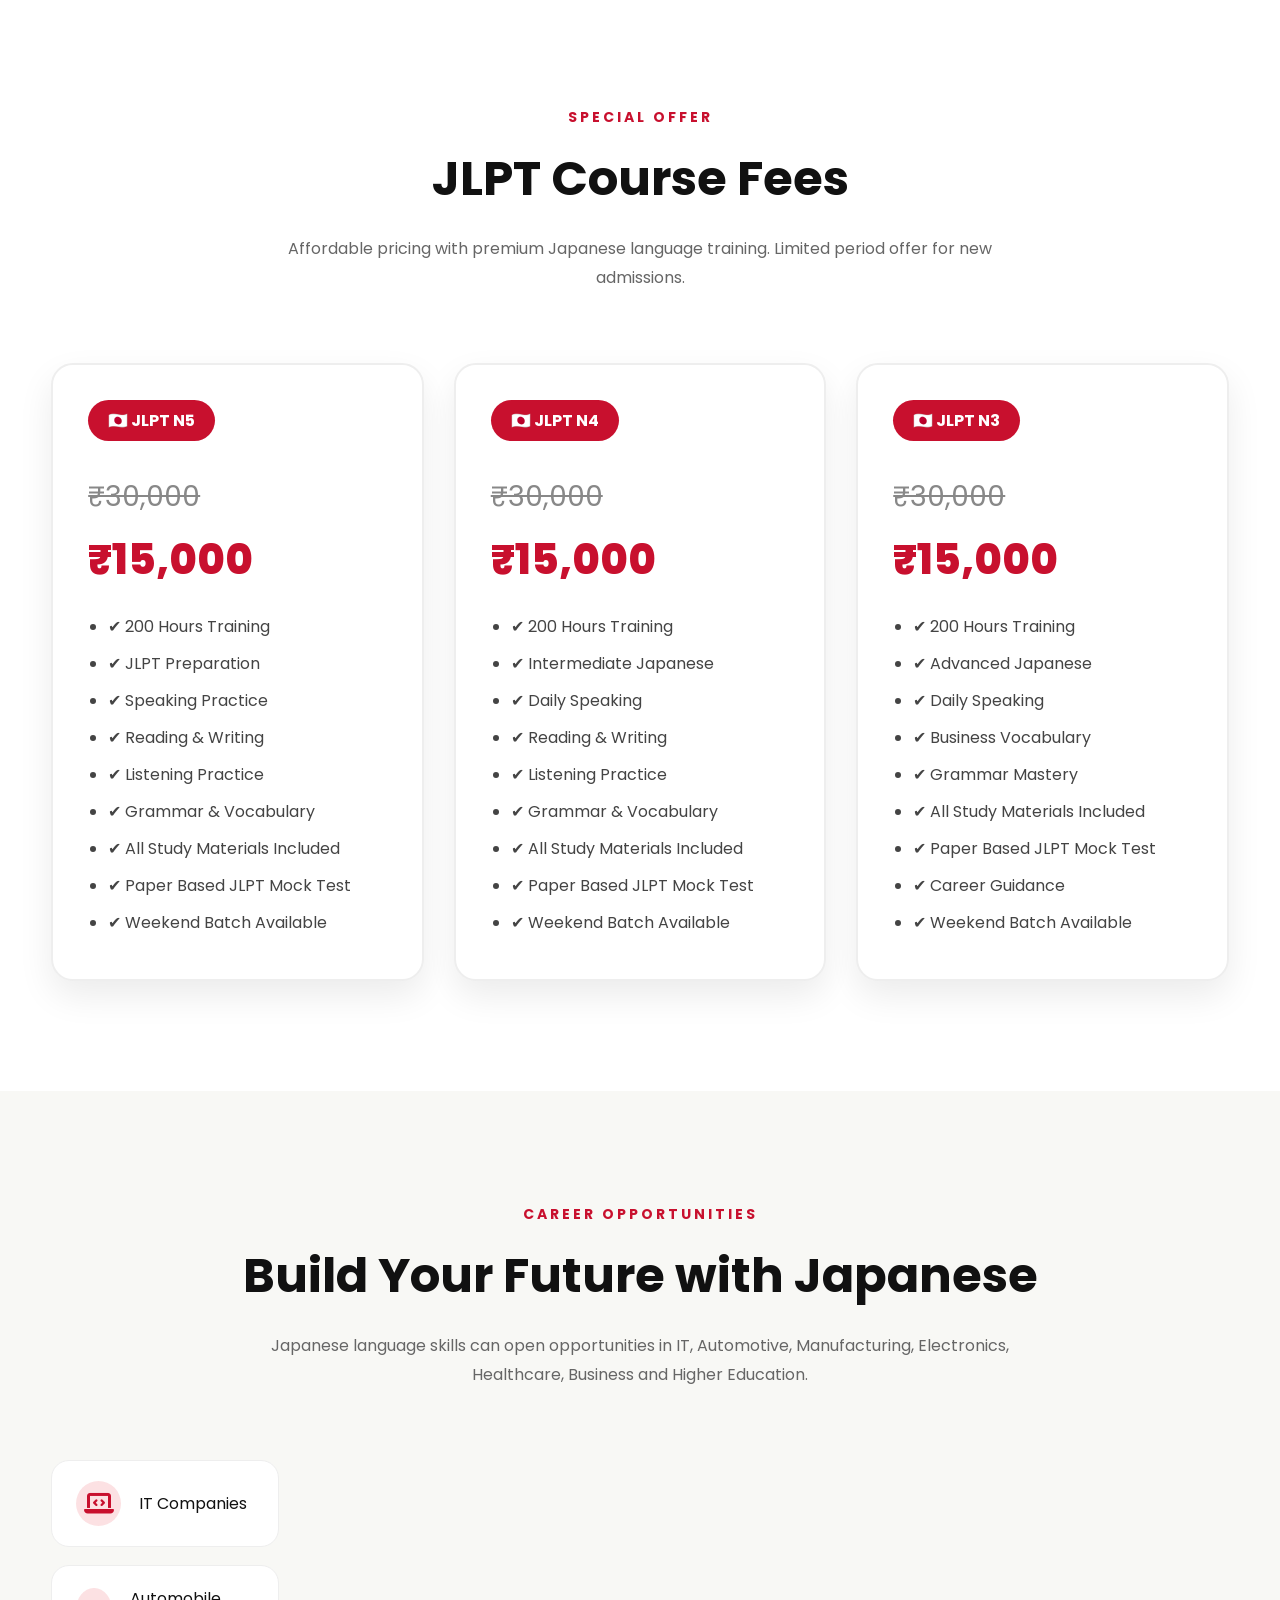
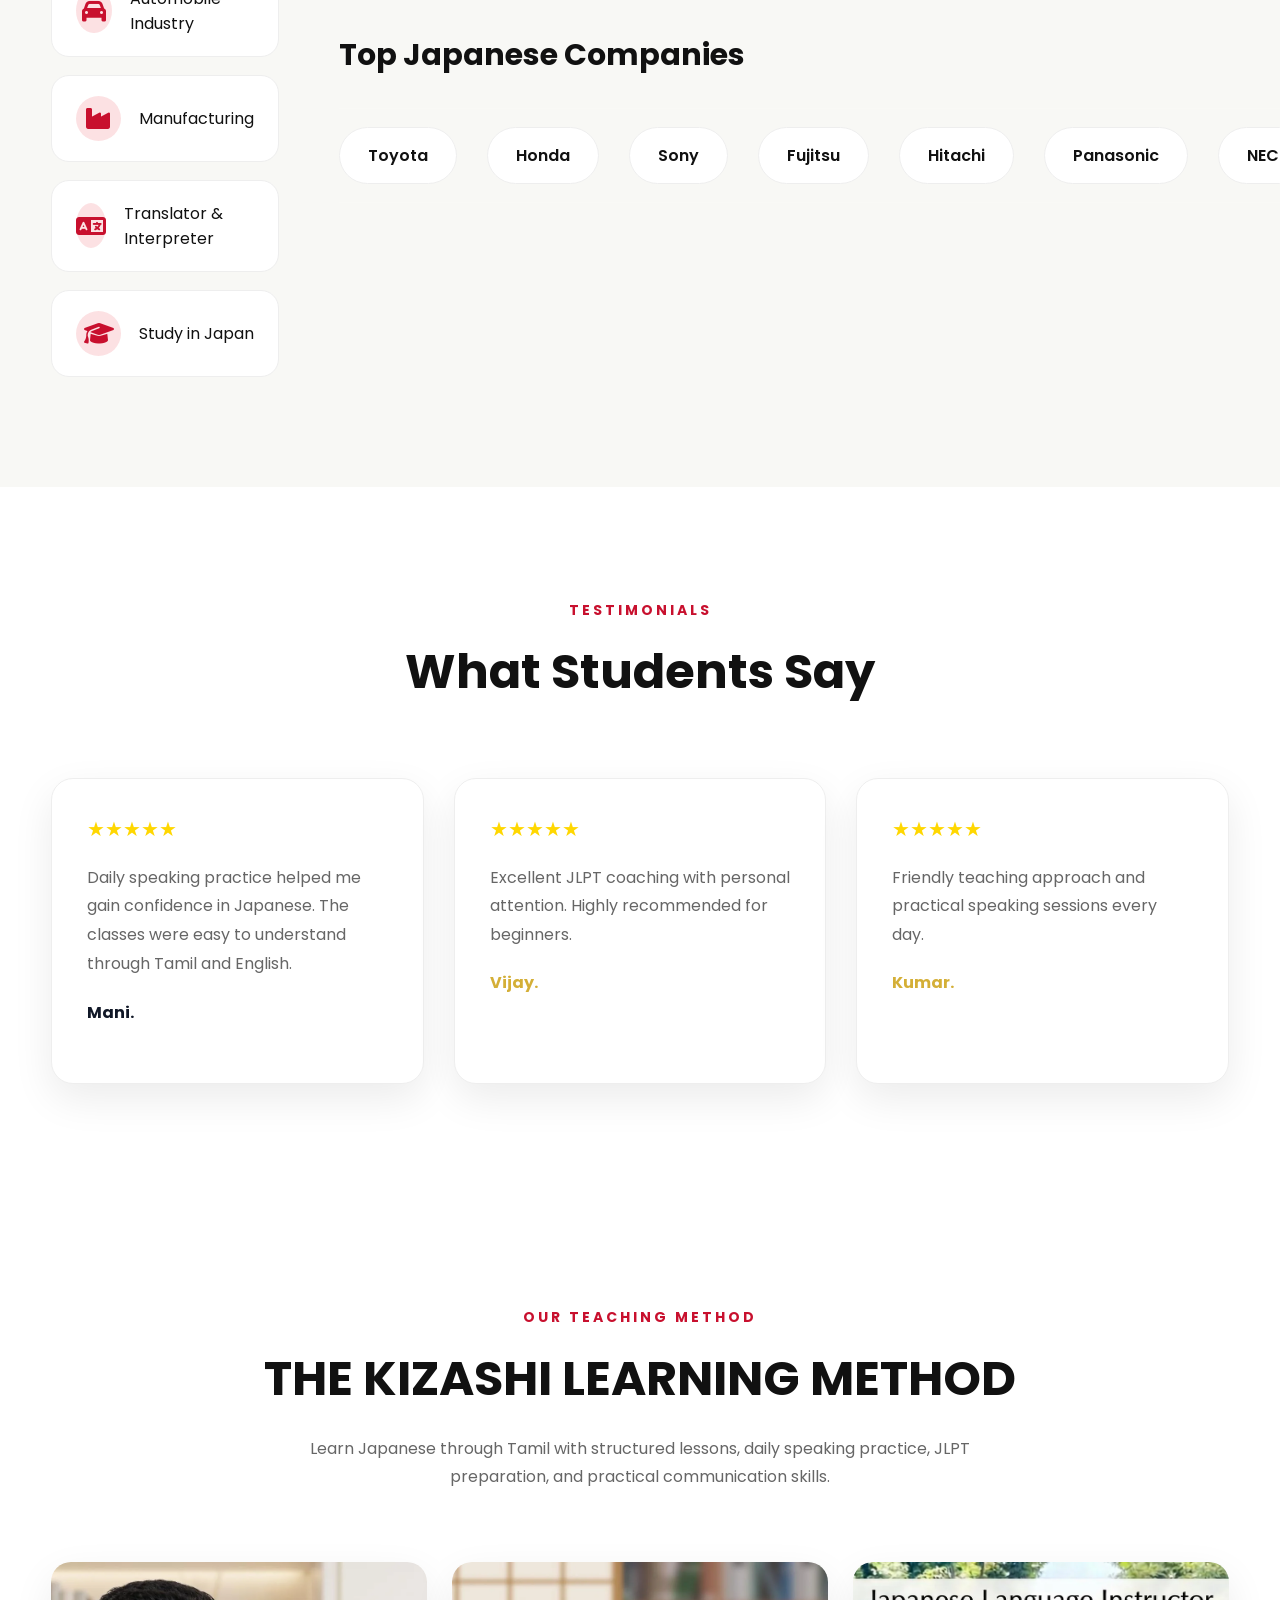
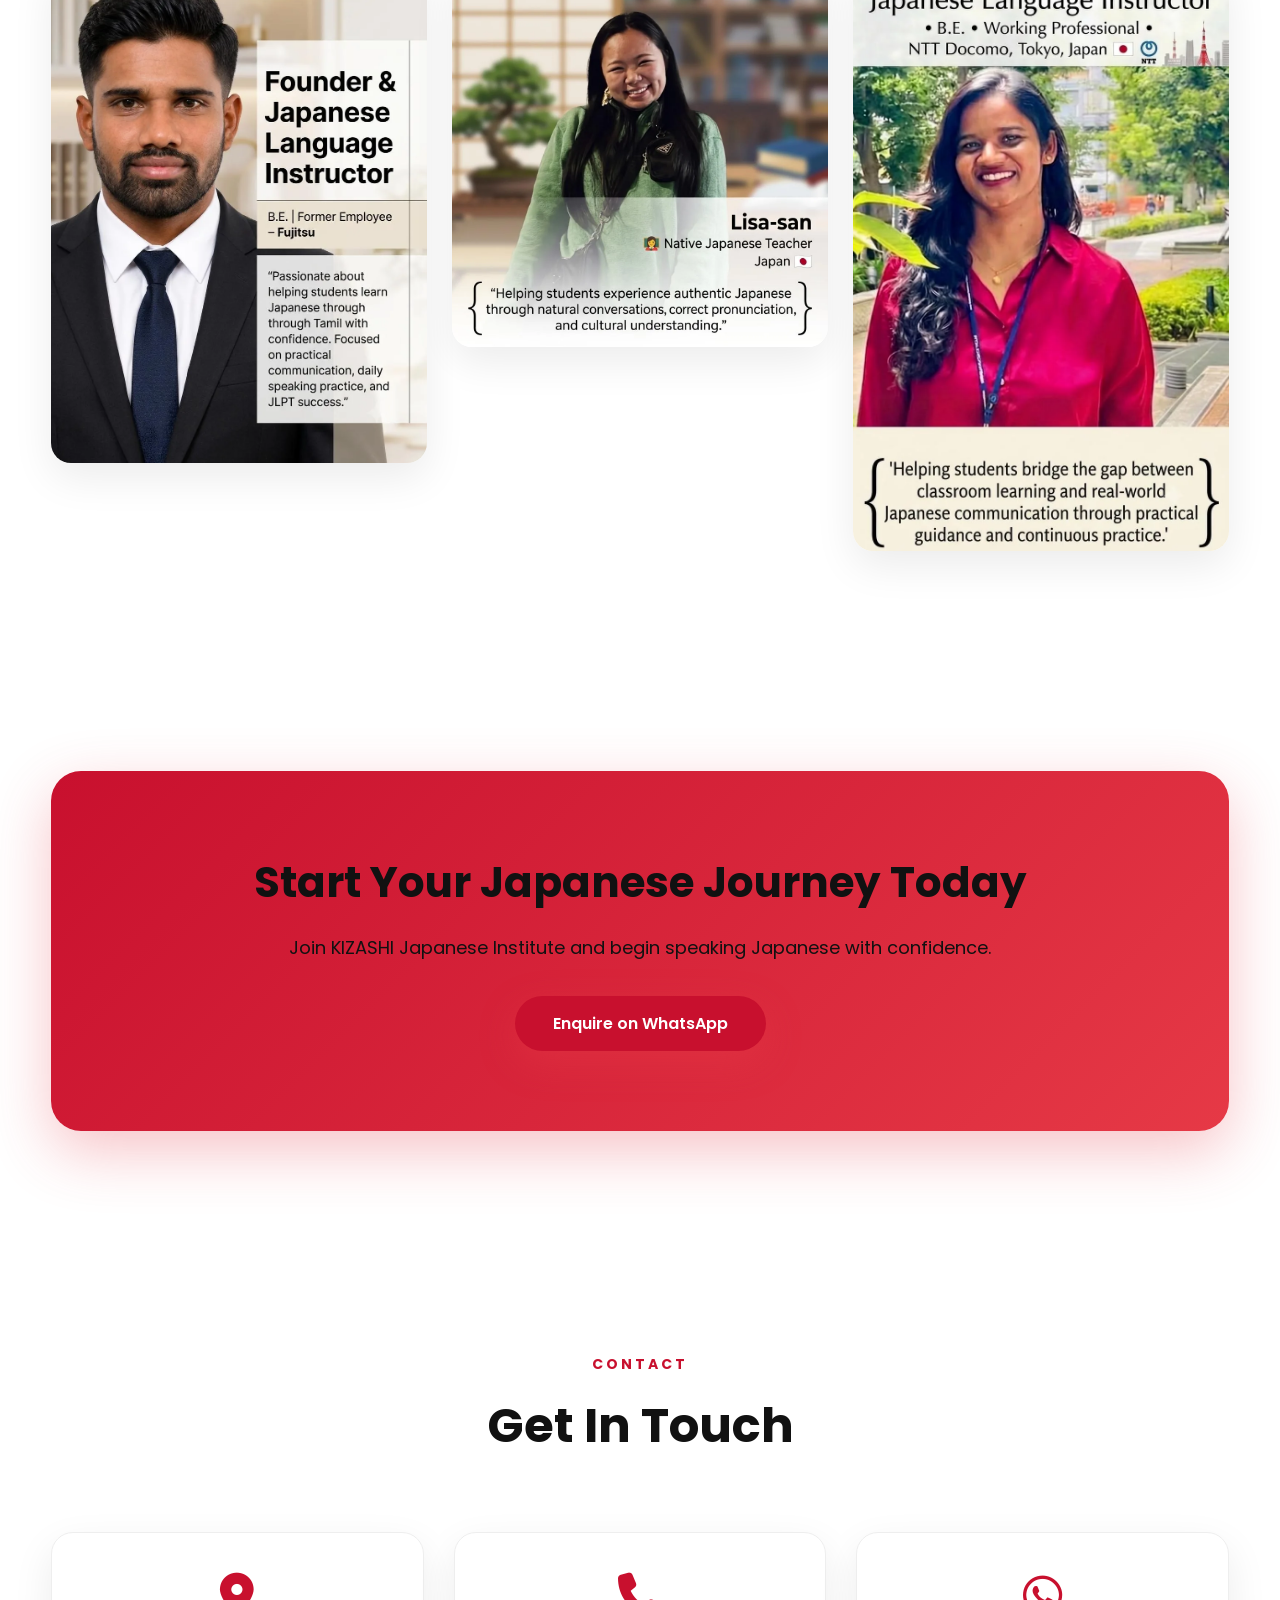
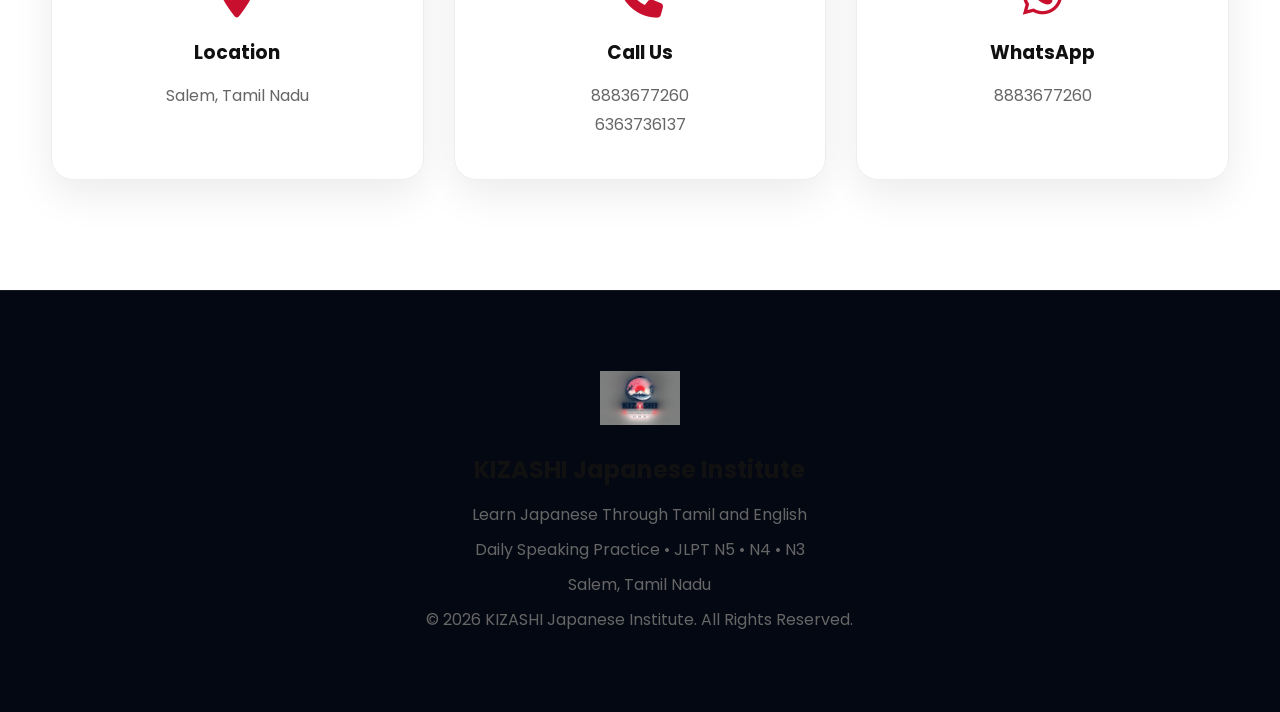
==== commit 912b31c9: "Update index.html" ====
--- a/index.html
+++ b/index.html
@@ -105,7 +105,7 @@
 
         <h1>
             Learn Japanese
-            <span>Through Tamil</span>
+            <span>Through Tamil and English</span>
         </h1>
 
         <p class="hero-description">
@@ -156,7 +156,7 @@
 
             <span>ABOUT KIZASHI</span>
 
-            <h2>Learn Japanese Through Tamil</h2>
+            <h2>Learn Japanese Through Tamil and English </h2>
 
             <p>
                 KIZASHI Japanese Institute is a career-focused Japanese language institute 
@@ -183,7 +183,7 @@
                     We believe language is best learned by speaking.
                     Our classes combine Japanese grammar, vocabulary,
                     kanji, listening and daily speaking practice through
-                    Tamil, making learning simple and enjoyable.
+                    Tamil and English, making learning simple and enjoyable.
 
                 </p>
 
@@ -263,7 +263,7 @@
 
                 <i class="fa-solid fa-language"></i>
 
-                <h3>Japanese Through Tamil</h3>
+                <h3>Japanese Through Tamil and English</h3>
 
                 <p>Easy to understand explanations for beginners.</p>
 
@@ -490,7 +490,7 @@
 
             <div class="premium-box">
                 <i class="fa-solid fa-language"></i>
-                <h3>Learn Through Tamil</h3>
+                <h3>Learn Through Tamil and English</h3>
                 <p>Easy explanations for faster understanding.</p>
             </div>
 
@@ -921,7 +921,7 @@
 
                 <p>
                     Daily speaking practice helped me gain confidence in
-                    Japanese. The classes were easy to understand through Tamil.
+                    Japanese. The classes were easy to understand through Tamil and English.
                 </p>
 
                 <p class="name">Mani.</p>
@@ -1093,7 +1093,7 @@
 
         <h2>KIZASHI Japanese Institute</h2>
 
-        <p>Learn Japanese Through Tamil</p>
+        <p>Learn Japanese Through Tamil and English</p>
 
         <p>Daily Speaking Practice • JLPT N5 • N4 • N3</p>
 
--- a/css/style.css
+++ b/css/style.css
@@ -1,26 +1,2651 @@
-/* ===== FINAL FOOTER FIX ===== */
+/* ===========================================
+   KIZASHI Japanese Institute V7
+   Premium Dark Theme
+=========================================== */
+
+:root{
+
+    --primary:#E63946;
+    --secondary:#ff6b6b;
+    --dark:#050816;
+    --dark2:#0D1424;
+    --card:rgba(255,255,255,.08);
+    --border:rgba(255,255,255,.12);
+
+    --white:#ffffff;
+    --text:#d6d9e3;
+    --gray:#9da8b9;
+
+    --shadow:0 15px 45px rgba(0,0,0,.45);
+
+    --radius:22px;
+
+    --transition:.35s;
+
+}
+
+*{
+
+margin:0;
+padding:0;
+box-sizing:border-box;
+
+}
+
+html{
+
+scroll-behavior:smooth;
+
+}
+
+body{
+
+font-family:'Poppins',sans-serif;
+background:var(--dark);
+color:var(--white);
+overflow-x:hidden;
+
+}
+
+body::before{
+
+content:"";
+position:fixed;
+left:0;
+top:0;
+width:100%;
+height:100%;
+
+background:
+radial-gradient(circle at top right,
+rgba(230,57,70,.18),
+transparent 35%),
+
+radial-gradient(circle at bottom left,
+rgba(0,119,255,.12),
+transparent 40%);
+
+z-index:-2;
+
+}
+
+/* Scrollbar */
+
+::-webkit-scrollbar{
+
+width:9px;
+
+}
+
+::-webkit-scrollbar-track{
+
+background:#0b1020;
+
+}
+
+::-webkit-scrollbar-thumb{
+
+background:var(--primary);
+border-radius:20px;
+
+}
+
+/* Container */
+
+.container{
+
+width:min(1180px,92%);
+margin:auto;
+
+}
+
+/* Section */
+
+.section{
+
+padding:110px 0;
+
+}
+
+/* Titles */
+
+.section-title{
+
+text-align:center;
+margin-bottom:70px;
+
+}
+
+.section-title span{
+
+display:inline-block;
+
+color:var(--primary);
+
+font-size:14px;
+
+letter-spacing:3px;
+
+font-weight:700;
+
+margin-bottom:15px;
+
+}
+
+.section-title h2{
+
+font-size:48px;
+
+margin-bottom:20px;
+
+}
+
+.section-title p{
+
+max-width:760px;
+
+margin:auto;
+
+color:var(--gray);
+
+line-height:1.8;
+
+}
+
+/* Buttons */
+
+.btn-primary{
+
+display:inline-flex;
+
+align-items:center;
+
+justify-content:center;
+
+padding:15px 38px;
+
+background:var(--primary);
+
+color:#fff;
+
+border-radius:50px;
+
+text-decoration:none;
+
+font-weight:600;
+
+transition:.35s;
+
+box-shadow:0 12px 35px rgba(230,57,70,.4);
+
+}
+
+.btn-primary:hover{
+
+transform:translateY(-4px);
+
+background:#ff4e5f;
+
+}
+
+.btn-secondary{
+
+display:inline-flex;
+
+align-items:center;
+
+justify-content:center;
+
+padding:15px 38px;
+
+border:1px solid rgba(255,255,255,.18);
+
+backdrop-filter:blur(14px);
+
+background:rgba(255,255,255,.06);
+
+border-radius:50px;
+
+color:#fff;
+
+text-decoration:none;
+
+transition:.35s;
+
+}
+
+.btn-secondary:hover{
+
+background:rgba(255,255,255,.12);
+
+}
+
+/* Loader */
+
+#loader{
+
+position:fixed;
+
+left:0;
+
+top:0;
+
+width:100%;
+
+height:100%;
+
+background:#050816;
+
+display:flex;
+
+justify-content:center;
+
+align-items:center;
+
+z-index:99999;
+
+}
+
+.loader-logo{
+
+text-align:center;
+
+}
+
+.loader-logo img{
+
+width:80px;
+
+margin-bottom:20px;
+
+animation:float 2s infinite;
+
+}
+
+.loader-logo h2{
+
+font-size:40px;
+
+letter-spacing:3px;
+
+}
+
+.loader-logo span{
+
+color:var(--primary);
+
+font-family:'Noto Sans JP';
+
+}
+
+/* Header */
+.header{
+
+    position:fixed;
+    top:-100px;
+    left:0;
+    width:100%;
+    z-index:999;
+    background:rgba(10,15,30,.9);
+    backdrop-filter:blur(15px);
+    transition:top .4s ease;
+
+}
+
+.navbar{
+
+height:85px;
+
+display:flex;
+
+align-items:center;
+
+justify-content:space-between;
+
+width:min(1180px,92%);
+
+margin:auto;
+
+}
+
+.logo{
+
+display:flex;
+
+align-items:center;
+
+text-decoration:none;
+
+gap:15px;
+
+color:#fff;
+
+}
+
+.logo img{
+
+width:55px;
+
+}
+
+.logo h2{
+
+font-size:25px;
+
+}
+
+.logo span{
+
+font-size:13px;
+
+color:var(--gray);
+
+}
+
+.nav-links{
+
+display:flex;
+
+gap:35px;
+
+list-style:none;
+
+}
+
+.nav-links a{
+
+color:#fff;
+
+text-decoration:none;
+
+font-weight:500;
+
+transition:.3s;
+
+}
+
+.nav-links a:hover{
+
+color:var(--primary);
+
+}
+
+.nav-btn{
+
+padding:12px 24px;
+
+background:var(--primary);
+
+border-radius:40px;
+
+text-decoration:none;
+
+color:#fff;
+
+font-weight:600;
+
+}
+
+.menu-btn{
+
+display:none;
+
+font-size:28px;
+
+cursor:pointer;
+
+}
+/*==================================
+ HERO SECTION
+==================================*/
+
+.hero{
+
+min-height:100vh;
+
+display:grid;
+
+grid-template-columns:1fr 1fr;
+
+align-items:center;
+
+gap:60px;
+
+padding:140px 0 80px;
+
+width:min(1180px,92%);
+
+margin:auto;
+
+position:relative;
+
+}
+
+.hero-overlay{
+
+position:absolute;
+
+inset:0;
+
+background:
+radial-gradient(circle at top right,
+rgba(230,57,70,.15),
+transparent 40%);
+
+pointer-events:none;
+
+}
+
+.hero-content{
+
+position:relative;
+
+z-index:2;
+
+}
+
+.hero-top{
+
+display:inline-block;
+
+padding:10px 22px;
+
+border:1px solid rgba(255,255,255,.12);
+
+border-radius:40px;
+
+background:rgba(255,255,255,.05);
+
+backdrop-filter:blur(15px);
+
+margin-bottom:25px;
+
+font-size:14px;
+
+}
+
+.hero h1{
+
+font-size:72px;
+
+line-height:1.1;
+
+margin-bottom:25px;
+
+font-weight:800;
+
+}
+
+.hero h1 span{
+
+color:var(--primary);
+
+}
+
+.hero-description{
+
+font-size:18px;
+
+color:var(--gray);
+
+line-height:1.9;
+
+margin-bottom:40px;
+
+max-width:580px;
+
+}
+
+.hero-buttons{
+
+display:flex;
+
+gap:20px;
+
+margin-bottom:55px;
+
+flex-wrap:wrap;
+
+}
+
+.hero-features{
+
+display:flex;
+
+gap:20px;
+
+flex-wrap:wrap;
+
+}
+
+.glass-card{
+
+width:180px;
+
+padding:25px;
+
+background:rgba(255,255,255,.06);
+
+border:1px solid rgba(255,255,255,.08);
+
+border-radius:20px;
+
+backdrop-filter:blur(18px);
+
+transition:.35s;
+
+box-shadow:var(--shadow);
+
+}
+
+.glass-card:hover{
+
+transform:translateY(-10px);
+
+border-color:var(--primary);
+
+}
+
+.glass-card i{
+
+font-size:34px;
+
+color:var(--primary);
+
+margin-bottom:18px;
+
+}
+
+.glass-card h3{
+
+margin-bottom:8px;
+
+}
+
+.glass-card p{
+
+font-size:14px;
+
+color:var(--gray);
+
+}
+
+.hero-image{
+
+display:flex;
+
+justify-content:center;
+
+align-items:center;
+
+}
+
+.hero-image img{
+
+width:100%;
+
+max-width:540px;
+
+border-radius:30px;
+
+box-shadow:0 30px 70px rgba(0,0,0,.5);
+
+animation:float 5s ease-in-out infinite;
+
+}
+
+.scroll-down{
+
+position:absolute;
+
+left:50%;
+
+bottom:25px;
+
+transform:translateX(-50%);
+
+}
+
+.scroll-down span{
+
+display:block;
+
+width:28px;
+
+height:48px;
+
+border:2px solid rgba(255,255,255,.4);
+
+border-radius:25px;
+
+position:relative;
+
+}
+
+.scroll-down span::before{
+
+content:"";
+
+position:absolute;
+
+left:50%;
+
+top:10px;
+
+width:6px;
+
+height:10px;
+
+background:var(--primary);
+
+border-radius:50px;
+
+transform:translateX(-50%);
+
+animation:scroll 2s infinite;
+
+}
+
+/*==================================
+ ABOUT
+==================================*/
+
+.about-wrapper{
+
+display:grid;
+
+grid-template-columns:1fr 1fr;
+
+gap:70px;
+
+align-items:center;
+
+}
+
+.about-image img{
+
+width:100%;
+
+border-radius:30px;
+
+box-shadow:var(--shadow);
+
+}
+
+.about-content h3{
+
+font-size:38px;
+
+margin-bottom:25px;
+
+}
+
+.about-content p{
+
+line-height:1.9;
+
+color:var(--gray);
+
+margin-bottom:35px;
+
+}
+
+.about-features{
+
+display:flex;
+
+flex-direction:column;
+
+gap:20px;
+
+}
+
+.feature-box{
+
+display:flex;
+
+align-items:flex-start;
+
+gap:18px;
+
+padding:22px;
+
+background:rgba(255,255,255,.05);
+
+border:1px solid rgba(255,255,255,.08);
+
+border-radius:18px;
+
+transition:.35s;
+
+}
+
+.feature-box:hover{
+
+transform:translateX(10px);
+
+border-color:var(--primary);
+
+}
+
+.feature-box i{
+
+font-size:28px;
+
+color:var(--primary);
+
+margin-top:4px;
+
+}
+
+.feature-box h4{
+
+margin-bottom:8px;
+
+font-size:18px;
+
+}
+
+.feature-box p{
+
+margin:0;
+
+color:var(--gray);
+
+}
+
+/*==================================
+ ANIMATIONS
+==================================*/
+
+@keyframes float{
+
+0%{
+
+transform:translateY(0);
+
+}
+
+50%{
+
+transform:translateY(-15px);
+
+}
+
+100%{
+
+transform:translateY(0);
+
+}
+
+}
+
+@keyframes scroll{
+
+0%{
+
+opacity:0;
+
+transform:translate(-50%,0);
+
+}
+
+50%{
+
+opacity:1;
+
+}
+
+100%{
+
+opacity:0;
+
+transform:translate(-50%,18px);
+
+}
+
+}
+/*==================================
+WHY CHOOSE US
+==================================*/
+
+.why{
+
+background:linear-gradient(to bottom,#070d1d,#0b1325);
+
+}
+
+.why-grid{
+
+display:grid;
+
+grid-template-columns:repeat(3,1fr);
+
+gap:30px;
+
+}
+
+.why-card{
+
+padding:35px 30px;
+
+background:rgba(255,255,255,.05);
+
+border:1px solid rgba(255,255,255,.08);
+
+border-radius:22px;
+
+text-align:center;
+
+transition:.35s;
+
+backdrop-filter:blur(18px);
+
+}
+
+.why-card:hover{
+
+transform:translateY(-12px);
+
+border-color:var(--primary);
+
+box-shadow:0 20px 45px rgba(230,57,70,.18);
+
+}
+
+.why-card i{
+
+font-size:48px;
+
+margin-bottom:20px;
+
+color:var(--primary);
+
+}
+
+.why-card h3{
+
+margin-bottom:15px;
+
+font-size:22px;
+
+}
+
+.why-card p{
+
+color:var(--gray);
+
+line-height:1.7;
+
+}
+
+/*==================================
+STATISTICS
+==================================*/
+
+.stats-grid{
+
+display:grid;
+
+grid-template-columns:repeat(4,1fr);
+
+gap:25px;
+
+}
+
+.stat-box{
+
+padding:40px;
+
+text-align:center;
+
+border-radius:22px;
+
+background:rgba(255,255,255,.05);
+
+border:1px solid rgba(255,255,255,.08);
+
+transition:.35s;
+
+}
+
+.stat-box:hover{
+
+transform:translateY(-10px);
+
+border-color:var(--primary);
+
+}
+
+.stat-box h2{
+
+font-size:52px;
+
+color:var(--primary);
+
+margin-bottom:10px;
+
+font-weight:800;
+
+}
+
+.stat-box p{
+
+color:var(--gray);
+
+}
+
+/*==================================
+COURSES
+==================================*/
+
+.course-grid{
+
+display:grid;
+
+grid-template-columns:repeat(3,1fr);
+
+gap:35px;
+
+}
+
+.course-card{
+
+position:relative;
+
+padding:45px 35px;
+
+border-radius:28px;
+
+background:rgba(255,255,255,.05);
+
+border:1px solid rgba(255,255,255,.08);
+
+transition:.4s;
+
+overflow:hidden;
+
+}
+
+.course-card::before{
+
+content:"";
+
+position:absolute;
+
+left:0;
+
+top:0;
+
+width:100%;
+
+height:4px;
+
+background:var(--primary);
+
+}
+
+.course-card:hover{
+
+transform:translateY(-15px);
+
+border-color:var(--primary);
+
+box-shadow:0 25px 50px rgba(230,57,70,.15);
+
+}
+
+.course-card.featured{
+
+border:2px solid var(--primary);
+
+}
+
+.level{
+
+display:inline-block;
+
+padding:8px 20px;
+
+border-radius:30px;
+
+background:var(--primary);
+
+font-weight:700;
+
+margin-bottom:25px;
+
+}
+
+.course-card h3{
+
+font-size:28px;
+
+margin-bottom:20px;
+
+}
+
+.course-card p{
+
+line-height:1.8;
+
+color:var(--gray);
+
+margin-bottom:35px;
+
+}
+
+.course-card a{
+
+display:inline-block;
+
+padding:14px 30px;
+
+border-radius:40px;
+
+background:var(--primary);
+
+text-decoration:none;
+
+color:#fff;
+
+font-weight:600;
+
+transition:.35s;
+
+}
+
+.course-card a:hover{
+
+background:#ff5566;
+
+}
+
+/*==================================
+CAREER
+==================================*/
+
+.career{
+
+background:#08101f;
+
+}
+
+.career-content{
+
+display:grid;
+
+grid-template-columns:1fr 1fr;
+
+gap:60px;
+
+align-items:center;
+
+}
+
+.career-left{
+
+display:grid;
+
+gap:18px;
+
+}
+
+.career-item{
+
+display:flex;
+
+align-items:center;
+
+gap:18px;
+
+padding:20px 24px;
+
+border-radius:18px;
+
+background:rgba(255,255,255,.05);
+
+border:1px solid rgba(255,255,255,.08);
+
+transition:.35s;
+
+}
+
+.career-item:hover{
+
+transform:translateX(10px);
+
+border-color:var(--primary);
+
+}
+
+.career-item i{
+
+font-size:24px;
+
+width:45px;
+
+height:45px;
+
+display:flex;
+
+align-items:center;
+
+justify-content:center;
+
+border-radius:50%;
+
+background:rgba(230,57,70,.15);
+
+color:var(--primary);
+
+}
+
+.career-right h3{
+
+margin-bottom:30px;
+
+font-size:30px;
+
+}
+
+/*==================================
+COMPANY SLIDER
+==================================*/
+
+.company-slider{
+
+overflow:hidden;
+
+padding:18px 0;
+
+border-top:1px solid rgba(255,255,255,.08);
+
+border-bottom:1px solid rgba(255,255,255,.08);
+
+}
+
+.company-track{
+
+display:flex;
+
+gap:30px;
+
+width:max-content;
+
+animation:companyScroll 22s linear infinite;
+
+}
+
+.company-track span{
+
+padding:15px 28px;
+
+border-radius:40px;
+
+background:rgba(255,255,255,.08);
+
+font-weight:600;
+
+white-space:nowrap;
+
+transition:.3s;
+
+}
+
+.company-track span:hover{
+
+background:var(--primary);
+
+cursor:pointer;
+
+}
+
+@keyframes companyScroll{
+
+0%{
+
+transform:translateX(0);
+
+}
+
+100%{
+
+transform:translateX(-50%);
+
+}
+
+}
+/*==================================
+TESTIMONIALS
+==================================*/
+
+.testimonial-grid{
+display:grid;
+grid-template-columns:repeat(3,1fr);
+gap:30px;
+}
+
+.testimonial-card{
+background:rgba(255,255,255,.05);
+border:1px solid rgba(255,255,255,.08);
+border-radius:22px;
+padding:35px;
+transition:.35s;
+}
+
+.testimonial-card:hover{
+transform:translateY(-10px);
+border-color:var(--primary);
+}
+
+.stars{
+color:#FFD700;
+font-size:20px;
+margin-bottom:20px;
+}
+
+.testimonial-card p{
+line-height:1.8;
+color:var(--gray);
+margin-bottom:20px;
+}
+
+.testimonial-card {
+    color: #333;
+}
+
+/*==================================
+GALLERY
+==================================*/
+
+.gallery-grid{
+display:grid;
+grid-template-columns:repeat(3,1fr);
+gap:25px;
+}
+
+.gallery-grid img{
+
+    width:100%;
+    height:auto;
+    object-fit:contain;
+    display:block;
+    border-radius:20px;
+    transition:.4s;
+    cursor:pointer;
+    box-shadow:var(--shadow);
+
+}
+
+.gallery-grid img:hover{
+transform:scale(1.05);
+}
+
+/*==================================
+ADMISSION
+==================================*/
+
+.admission-box{
+background:linear-gradient(135deg,#E63946,#b3202d);
+padding:70px;
+text-align:center;
+border-radius:30px;
+box-shadow:0 20px 60px rgba(230,57,70,.3);
+}
+
+.admission-box h2{
+font-size:42px;
+margin-bottom:20px;
+}
+
+.admission-box p{
+margin-bottom:35px;
+font-size:18px;
+}
+
+/*==================================
+CONTACT
+==================================*/
+
+.contact-grid{
+display:grid;
+grid-template-columns:repeat(3,1fr);
+gap:30px;
+}
+
+.contact-card{
+padding:40px;
+text-align:center;
+background:rgba(255,255,255,.05);
+border:1px solid rgba(255,255,255,.08);
+border-radius:22px;
+transition:.35s;
+}
+
+.contact-card:hover{
+transform:translateY(-10px);
+border-color:var(--primary);
+}
+
+.contact-card i{
+font-size:45px;
+color:var(--primary);
+margin-bottom:20px;
+}
+
+.contact-card h3{
+margin-bottom:15px;
+}
+
+.contact-card p{
+color:var(--gray);
+line-height:1.8;
+}
+
+/*==================================
+FOOTER
+==================================*/
 
 .footer{
-    background:#040812 !important;
+padding:80px 20px;
+text-align:center;
+background:#040812;
+border-top:1px solid rgba(255,255,255,.08);
+}
+
+.footer-logo{
+width:80px;
+margin-bottom:20px;
 }
 
 .footer h2{
-    color:#ffffff !important;
+margin-bottom:15px;
 }
 
 .footer p{
-    color:#f1f5f9 !important;
-}
-
-.footer span{
-    color:#f1f5f9 !important;
-}
-
-.footer a{
-    color:#ffffff !important;
-    text-decoration:none;
-}
-
-.footer *{
-    color:#f1f5f9;
-}
+color:var(--gray);
+margin-top:10px;
+}
+
+/*==================================
+FLOATING WHATSAPP
+==================================*/
+
+.whatsapp-float{
+position:fixed;
+right:25px;
+bottom:25px;
+width:60px;
+height:60px;
+border-radius:50%;
+background:#25D366;
+display:flex;
+align-items:center;
+justify-content:center;
+font-size:32px;
+color:#fff;
+text-decoration:none;
+box-shadow:0 15px 40px rgba(37,211,102,.4);
+z-index:999;
+transition:.3s;
+}
+
+.whatsapp-float:hover{
+transform:scale(1.12);
+}
+
+/*==================================
+BACK TO TOP
+==================================*/
+
+#topBtn{
+position:fixed;
+left:25px;
+bottom:25px;
+width:55px;
+height:55px;
+border:none;
+border-radius:50%;
+background:var(--primary);
+color:#fff;
+font-size:18px;
+cursor:pointer;
+display:none;
+z-index:999;
+transition:.3s;
+}
+
+#topBtn:hover{
+transform:translateY(-5px);
+}
+
+/*==================================
+RESPONSIVE
+==================================*/
+
+@media(max-width:991px){
+
+.hero,
+.about-wrapper,
+.career-content{
+grid-template-columns:1fr;
+text-align:center;
+}
+
+.hero h1{
+font-size:52px;
+}
+
+.hero-description{
+margin:auto auto 35px;
+}
+
+.hero-buttons,
+.hero-features{
+justify-content:center;
+}
+
+.nav-links{
+display:none;
+}
+
+.menu-btn{
+display:block;
+}
+
+.why-grid,
+.course-grid,
+.stats-grid,
+.testimonial-grid,
+.gallery-grid,
+.contact-grid{
+grid-template-columns:1fr 1fr;
+}
+
+}
+
+@media(max-width:768px){
+
+.section{
+padding:80px 0;
+}
+
+.section-title h2{
+font-size:34px;
+}
+
+.hero{
+padding-top:120px;
+}
+
+.hero h1{
+font-size:42px;
+}
+
+.hero-image img{
+max-width:100%;
+}
+
+.why-grid,
+.course-grid,
+.stats-grid,
+.testimonial-grid,
+.gallery-grid,
+.contact-grid{
+grid-template-columns:1fr;
+}
+
+.admission-box{
+padding:40px 25px;
+}
+
+.admission-box h2{
+font-size:30px;
+}
+
+.glass-card{
+width:100%;
+}
+
+}
+/* Reveal Animation */
+
+.hidden{
+opacity:0;
+transform:translateY(60px);
+transition:1s;
+}
+
+.show{
+opacity:1;
+transform:translateY(0);
+}
+
+/* Mobile Menu */
+
+@media(max-width:991px){
+
+.nav-links.active{
+
+display:flex;
+flex-direction:column;
+position:absolute;
+top:85px;
+left:0;
+width:100%;
+background:#0b1325;
+padding:30px 0;
+gap:25px;
+text-align:center;
+
+}
+
+}
+/*==================================
+THIRUKKURAL
+==================================*/
+
+.thirukkural{
+
+padding:90px 20px;
+
+text-align:center;
+
+background:linear-gradient(135deg,#111827,#1e293b);
+
+border-top:1px solid rgba(255,255,255,.08);
+
+border-bottom:1px solid rgba(255,255,255,.08);
+
+}
+
+.thirukkural h2{
+
+color:#E63946;
+
+font-size:20px;
+
+letter-spacing:3px;
+
+margin-bottom:25px;
+
+}
+
+.thirukkural blockquote{
+
+font-size:34px;
+
+line-height:1.8;
+
+font-weight:700;
+
+color:#ffffff;
+
+margin-bottom:25px;
+
+}
+
+.thirukkural p{
+
+color:#d1d5db;
+
+margin-bottom:15px;
+
+font-size:18px;
+
+}
+
+.thirukkural span{
+
+color:#E63946;
+
+font-weight:600;
+
+font-size:18px;
+
+}
+.course-info{
+    max-width:850px;
+    margin:40px auto;
+    padding:35px;
+    background:rgba(255,255,255,.06);
+    border:1px solid rgba(255,255,255,.08);
+    border-radius:20px;
+    backdrop-filter:blur(10px);
+}
+
+.course-info h3{
+    text-align:center;
+    margin-bottom:25px;
+    color:#fff;
+    font-size:32px;
+}
+
+.course-info p{
+    margin:14px 0;
+    font-size:18px;
+    color:#eee;
+    line-height:1.8;
+}
+
+.course-info strong{
+    color:#ff4d4d;
+}
+/* =====================================
+   EXTRA RESPONSIVE FIX - ALL SCREENS
+===================================== */
+
+/* Large screens */
+img {
+    max-width:100%;
+    height:auto;
+}
+
+
+/* Tablets */
+@media (max-width:1024px){
+
+    .container,
+    .navbar,
+    .hero{
+        width:90%;
+    }
+
+    .hero h1{
+        font-size:55px;
+    }
+
+    .section-title h2{
+        font-size:40px;
+    }
+
+    .glass-card{
+        width:160px;
+    }
+
+}
+
+
+/* Mobile devices */
+@media (max-width:600px){
+
+    body{
+        overflow-x:hidden;
+    }
+
+
+    .container{
+        width:92%;
+    }
+
+
+    .section{
+        padding:60px 0;
+    }
+
+
+    /* Header */
+
+    .navbar{
+        height:70px;
+    }
+
+    .logo img{
+        width:45px;
+    }
+
+    .logo h2{
+        font-size:20px;
+    }
+
+
+    /* Hero */
+
+    .hero{
+        min-height:auto;
+        padding:110px 0 60px;
+        display:flex;
+        flex-direction:column;
+        gap:35px;
+    }
+
+
+    .hero h1{
+        font-size:36px;
+        line-height:1.2;
+    }
+
+
+    .hero-description{
+        font-size:16px;
+    }
+
+
+    .hero-buttons{
+        flex-direction:column;
+        width:100%;
+    }
+
+
+    .btn-primary,
+    .btn-secondary{
+        width:100%;
+    }
+
+
+    .hero-features{
+        flex-direction:column;
+    }
+
+
+    .glass-card{
+        width:100%;
+    }
+
+
+    .hero-image img{
+        width:100%;
+        border-radius:20px;
+    }
+
+
+    /* Titles */
+
+    .section-title h2{
+        font-size:30px;
+    }
+
+
+    .section-title p{
+        font-size:15px;
+    }
+
+
+    /* Cards */
+
+    .why-card,
+    .course-card,
+    .testimonial-card,
+    .contact-card{
+        padding:25px 20px;
+    }
+
+
+    /* Course */
+
+    .course-card h3{
+        font-size:24px;
+    }
+
+
+    /* Admission */
+
+    .admission-box{
+        padding:35px 20px;
+    }
+
+
+    .admission-box h2{
+        font-size:28px;
+    }
+
+
+    /* Thirukkural */
+
+    .thirukkural blockquote{
+        font-size:22px;
+    }
+
+
+    .thirukkural p{
+        font-size:15px;
+    }
+
+
+    /* Floating buttons */
+
+    .whatsapp-float{
+        width:52px;
+        height:52px;
+        font-size:25px;
+        right:15px;
+        bottom:15px;
+    }
+
+
+    #topBtn{
+        width:45px;
+        height:45px;
+        left:15px;
+        bottom:15px;
+    }
+
+}
+
+
+/* Very small phones */
+@media(max-width:380px){
+
+    .hero h1{
+        font-size:32px;
+    }
+
+    .section-title h2{
+        font-size:26px;
+    }
+
+}
+
+/* CHATGPT MOBILE REBUILD */
+@media (max-width:768px){
+.header{position:sticky;top:0;}
+.navbar{width:100%!important;padding:0 16px;}
+.logo div span{display:none;}
+.hero,.about-wrapper,.career-content{display:flex!important;flex-direction:column!important;width:100%!important;padding-left:16px;padding-right:16px;}
+.hero-image,.hero-content{width:100%;}
+.hero-image img{max-width:100%;}
+.stats-grid,.why-grid,.course-grid,.testimonial-grid,.gallery-grid,.contact-grid{display:grid!important;grid-template-columns:1fr!important;gap:20px;}
+.stat-box,.why-card,.course-card,.testimonial-card,.contact-card{width:100%!important;}
+.course-info{margin:20px 16px;padding:20px;}
+.company-track{animation:none;flex-wrap:wrap;width:100%;justify-content:center;}
+}
+/* KIZASHI WHITE PREMIUM THEME OVERRIDE */
+/* Paste this at the END of your existing style.css */
+
+:root{
+--primary:#C8102E;
+--secondary:#E63946;
+--dark:#ffffff;
+--dark2:#f8f8f5;
+--card:#ffffff;
+--border:#eeeeee;
+--white:#111111;
+--text:#222222;
+--gray:#666666;
+--shadow:0 15px 40px rgba(0,0,0,.08);
+}
+
+body{
+background:#ffffff;
+color:#111111;
+}
+
+body::before{
+background:radial-gradient(circle at top right,rgba(200,16,46,.08),transparent 35%);
+}
+
+.header{
+background:rgba(255,255,255,.95);
+box-shadow:0 5px 25px rgba(0,0,0,.08);
+}
+
+.logo,
+.nav-links a{
+color:#111;
+}
+
+.hero-top,
+.btn-secondary,
+.glass-card,
+.feature-box,
+.why-card,
+.stat-box,
+.course-card,
+.testimonial-card,
+.contact-card,
+.course-info{
+background:#ffffff;
+border:1px solid #eeeeee;
+box-shadow:0 15px 40px rgba(0,0,0,.08);
+}
+
+.btn-secondary{
+color:#111;
+}
+
+.btn-secondary:hover{
+background:#f5f5f5;
+}
+
+.hero-description,
+.section-title p,
+.course-card p,
+.testimonial-card p,
+.contact-card p{
+color:#666;
+}
+
+.thirukkural{
+background:#ffffff;
+border-top:1px solid #eeeeee;
+border-bottom:1px solid #eeeeee;
+}
+
+.thirukkural blockquote{
+color:#111;
+}
+
+.thirukkural p{
+color:#555;
+}
+
+.why,
+.career{
+background:#f8f8f5;
+}
+
+.career-item{
+background:#ffffff;
+border:1px solid #eeeeee;
+}
+
+.company-track span{
+background:#ffffff;
+border:1px solid #eeeeee;
+color:#111;
+}
+
+.course-info h3,
+.course-info p{
+color:#111;
+}
+
+.footer{
+background:#040812;
+}
+/* MOBILE PREMIUM FIX */
+
+@media(max-width:768px){
+
+.header{
+position:fixed;
+top:0;
+left:0;
+width:100%;
+z-index:9999;
+background:white;
+}
+
+
+.thirukkural{
+
+padding:60px 20px 50px;
+min-height:auto;
+
+}
+
+
+.thirukkural blockquote{
+
+font-size:28px;
+line-height:1.6;
+
+}
+
+
+.hero{
+
+min-height:auto;
+padding-top:120px;
+padding-bottom:60px;
+
+}
+
+
+.hero h1{
+
+font-size:42px;
+line-height:1.15;
+
+}
+
+
+.hero p{
+
+font-size:16px;
+line-height:1.8;
+
+}
+
+
+.hero-buttons{
+
+display:flex;
+flex-direction:column;
+gap:15px;
+
+}
+
+
+.hero-buttons a{
+
+width:100%;
+text-align:center;
+
+}
+
+
+.whatsapp{
+
+bottom:20px;
+right:20px;
+
+}
+
+}
+
+
+
+/* ==========================================================
+   KIZASHI V8 FINAL PREMIUM OVERRIDE
+   ========================================================== */
+
+.header{
+    background:#ffffff !important;
+    backdrop-filter:none !important;
+    box-shadow:0 4px 20px rgba(0,0,0,.08) !important;
+}
+
+.logo h2,
+.logo span,
+.nav-links a{
+    color:#111111 !important;
+}
+
+.nav-links a:hover{
+    color:#C8102E !important;
+}
+
+.nav-btn{
+    background:#C8102E !important;
+    color:#fff !important;
+}
+
+.thirukkural{
+    background:#ffffff !important;
+    min-height:100vh;
+    display:flex;
+    align-items:center;
+    justify-content:center;
+    text-align:center;
+    padding:80px 20px;
+}
+
+.kural-small{
+    color:#C8102E;
+    font-size:16px;
+    letter-spacing:2px;
+    margin-bottom:12px;
+}
+
+.thirukkural h2{
+    color:#111 !important;
+    font-size:28px;
+}
+
+.kural-quote{
+
+    color:#111;
+    font-size:28px;
+    font-weight:700;
+    line-height:1.8;
+    text-align:center;
+    margin:20px auto;
+
+}
+
+.author{
+    color:#777 !important;
+    font-size:17px;
+    margin-top:10px;
+}
+
+.meaning{
+    color:#555 !important;
+    font-size:18px;
+    line-height:1.9;
+    max-width:650px;
+    margin:25px auto;
+}
+
+.kural-cta{
+    display:block;
+    color:#C8102E;
+    font-weight:700;
+    margin-top:20px;
+}
+
+.hero{
+    background:#fff;
+}
+
+.hero h1,
+.about-content h3,
+.section-title h2{
+    color:#111;
+}
+
+@media(max-width:768px){
+
+.header{
+    position:fixed;
+    top:0;
+}
+
+.thirukkural{
+    min-height:100vh;
+    padding:95px 20px 40px;
+}
+
+.thirukkural blockquote{
+    font-size:26px;
+}
+
+.meaning{
+    font-size:16px;
+}
+
+.hero{
+    padding-top:70px;
+}
+
+.hero h1{
+    font-size:38px;
+}
+
+.hero-buttons{
+    flex-direction:column;
+}
+
+.btn-primary,
+.btn-secondary{
+    width:100%;
+}
+
+}
+/* Thirukkural exact mobile line control */
+
+.thirukkural blockquote{
+    white-space:normal;
+}
+
+
+@media(max-width:768px){
+
+.thirukkural blockquote{
+
+    font-size:26px;
+    line-height:1.9;
+    max-width:360px;
+    margin:auto;
+
+}
+
+}
+@media (max-width:768px){
+
+.kural-quote{
+
+    font-size:20px;
+    line-height:1.9;
+
+}
+
+}
+/*==================================
+COURSE OFFERS
+==================================*/
+
+.offer-grid{
+
+display:grid;
+
+grid-template-columns:repeat(3,1fr);
+
+gap:30px;
+
+margin-top:50px;
+
+}
+
+.offer-card{
+
+background:#fff;
+
+padding:35px;
+
+border-radius:22px;
+
+box-shadow:0 15px 35px rgba(0,0,0,.08);
+
+border:2px solid #eee;
+
+transition:.35s;
+
+}
+
+.offer-card:hover{
+
+transform:translateY(-10px);
+
+border-color:#C8102E;
+
+}
+
+.offer-level{
+
+display:inline-block;
+
+background:#C8102E;
+
+color:#fff;
+
+padding:8px 20px;
+
+border-radius:30px;
+
+font-weight:700;
+
+margin-bottom:20px;
+
+}
+
+.old-price{
+
+font-size:28px;
+
+text-decoration:line-through;
+
+color:#888;
+
+margin-top:15px;
+
+}
+
+.new-price{
+
+font-size:42px;
+
+font-weight:800;
+
+color:#C8102E;
+
+margin:10px 0 20px;
+
+}
+
+.offer-card ul{
+
+padding-left:20px;
+
+line-height:2;
+
+color:#444;
+
+}
+
+.offer-card li{
+
+margin-bottom:5px;
+
+}
+
+@media(max-width:768px){
+
+.offer-grid{
+
+grid-template-columns:1fr;
+
+}
+
+.new-price{
+
+font-size:34px;
+
+}
+
+}
+/*==================================
+PREMIUM PROGRAM
+==================================*/
+
+.premium-card{
+
+background:#ffffff;
+
+padding:50px;
+
+border-radius:25px;
+
+border:3px solid #C8102E;
+
+box-shadow:0 20px 45px rgba(0,0,0,.08);
+
+text-align:center;
+
+position:relative;
+
+overflow:hidden;
+
+}
+
+.premium-badge{
+
+position:absolute;
+
+top:20px;
+
+right:20px;
+
+background:#C8102E;
+
+color:#fff;
+
+padding:10px 18px;
+
+border-radius:25px;
+
+font-weight:700;
+
+font-size:14px;
+
+}
+
+.premium-card h3{
+
+font-size:36px;
+
+margin-bottom:15px;
+
+color:#111;
+
+}
+
+.premium-subtitle{
+
+font-size:18px;
+
+color:#666;
+
+margin-bottom:30px;
+
+}
+
+.old-price-big{
+
+display:block;
+
+font-size:28px;
+
+text-decoration:line-through;
+
+color:#999;
+
+margin-bottom:10px;
+
+}
+
+.offer-price-big{
+
+font-size:50px;
+
+color:#C8102E;
+
+margin-bottom:40px;
+
+font-weight:800;
+
+}
+
+.premium-grid{
+
+display:grid;
+
+grid-template-columns:repeat(2,1fr);
+
+gap:18px;
+
+margin:40px 0;
+
+text-align:left;
+
+}
+
+.premium-grid div{
+
+background:#f8f8f8;
+
+padding:18px;
+
+border-radius:12px;
+
+font-weight:500;
+
+}
+
+.premium-buttons{
+
+display:flex;
+
+justify-content:center;
+
+gap:20px;
+
+flex-wrap:wrap;
+
+margin-top:30px;
+
+}
+
+@media(max-width:768px){
+
+.premium-card{
+
+padding:30px 20px;
+
+}
+
+.offer-price-big{
+
+font-size:36px;
+
+}
+
+.premium-grid{
+
+grid-template-columns:1fr;
+
+}
+
+}
+/*==================================
+WHY PREMIUM
+==================================*/
+
+.why-premium{
+
+background:#fafafa;
+
+}
+
+.why-premium-grid{
+
+display:grid;
+
+grid-template-columns:repeat(4,1fr);
+
+gap:25px;
+
+margin-top:50px;
+
+}
+
+.premium-box{
+
+background:#fff;
+
+padding:35px 25px;
+
+border-radius:20px;
+
+text-align:center;
+
+box-shadow:0 12px 30px rgba(0,0,0,.08);
+
+transition:.35s;
+
+}
+
+.premium-box:hover{
+
+transform:translateY(-10px);
+
+border:2px solid #C8102E;
+
+}
+
+.premium-box i{
+
+font-size:42px;
+
+color:#C8102E;
+
+margin-bottom:20px;
+
+}
+
+.premium-box h3{
+
+margin-bottom:15px;
+
+font-size:22px;
+
+color:#111;
+
+}
+
+.premium-box p{
+
+color:#666;
+
+line-height:1.7;
+
+}
+
+@media(max-width:991px){
+
+.why-premium-grid{
+
+grid-template-columns:repeat(2,1fr);
+
+}
+
+}
+
+@media(max-width:768px){
+
+.why-premium-grid{
+
+grid-template-columns:1fr;
+
+}
+
+}
+
+
+
+/* =====================================================
+   KIZASHI FINAL PREMIUM IMPROVEMENTS
+   ===================================================== */
+
+.course-info{
+    max-width:900px;
+    margin:50px auto;
+    padding:40px;
+    background:#fff;
+    border-left:6px solid #C8102E;
+    border-radius:18px;
+    box-shadow:0 15px 40px rgba(0,0,0,.08);
+}
+.course-info h3{
+    text-align:center;
+    font-size:32px;
+    color:#111;
+    margin-bottom:25px;
+}
+.course-info p{
+    padding:12px 0;
+    border-bottom:1px solid #eee;
+    color:#444;
+    line-height:1.8;
+}
+.course-info p:last-child{
+    border-bottom:none;
+}
+.course-info strong{
+    color:#C8102E;
+}
+
+.course-card{
+    display:flex;
+    flex-direction:column;
+    justify-content:space-between;
+    min-height:500px;
+}
+.course-card h3{
+    color:#111;
+}
+.course-card p{
+    flex:1;
+}
+.course-card a{
+    width:100%;
+    text-align:center;
+}
+
+.btn-primary:hover{
+    background:#a60f25;
+    transform:translateY(-5px);
+    box-shadow:0 18px 40px rgba(200,16,46,.30);
+}
+
+.premium-card{
+    background:linear-gradient(180deg,#fff,#fafafa);
+}
+
+.offer-price-big{
+    font-size:56px;
+    font-weight:800;
+}
+
+.admission-box{
+    background:linear-gradient(135deg,#C8102E,#E63946);
+    padding:80px 50px;
+}
+
+@media(max-width:768px){
+    .course-card{
+        min-height:auto;
+    }
+    .course-info{
+        padding:25px;
+        margin:25px 15px;
+    }
+    .offer-price-big{
+        font-size:40px;
+    }
+}
+.header.scrolled{
+    box-shadow:0 8px 25px rgba(0,0,0,.12);
+}
+.testimonial-card h4,
+.testimonial-card .name {
+    color: #111827;   /* Dark black */
+    font-weight: 700;
+    margin-top: 15px;
+}
+.testimonial-card h4 {
+    color: #D4AF37;
+    font-weight: bold;
+}
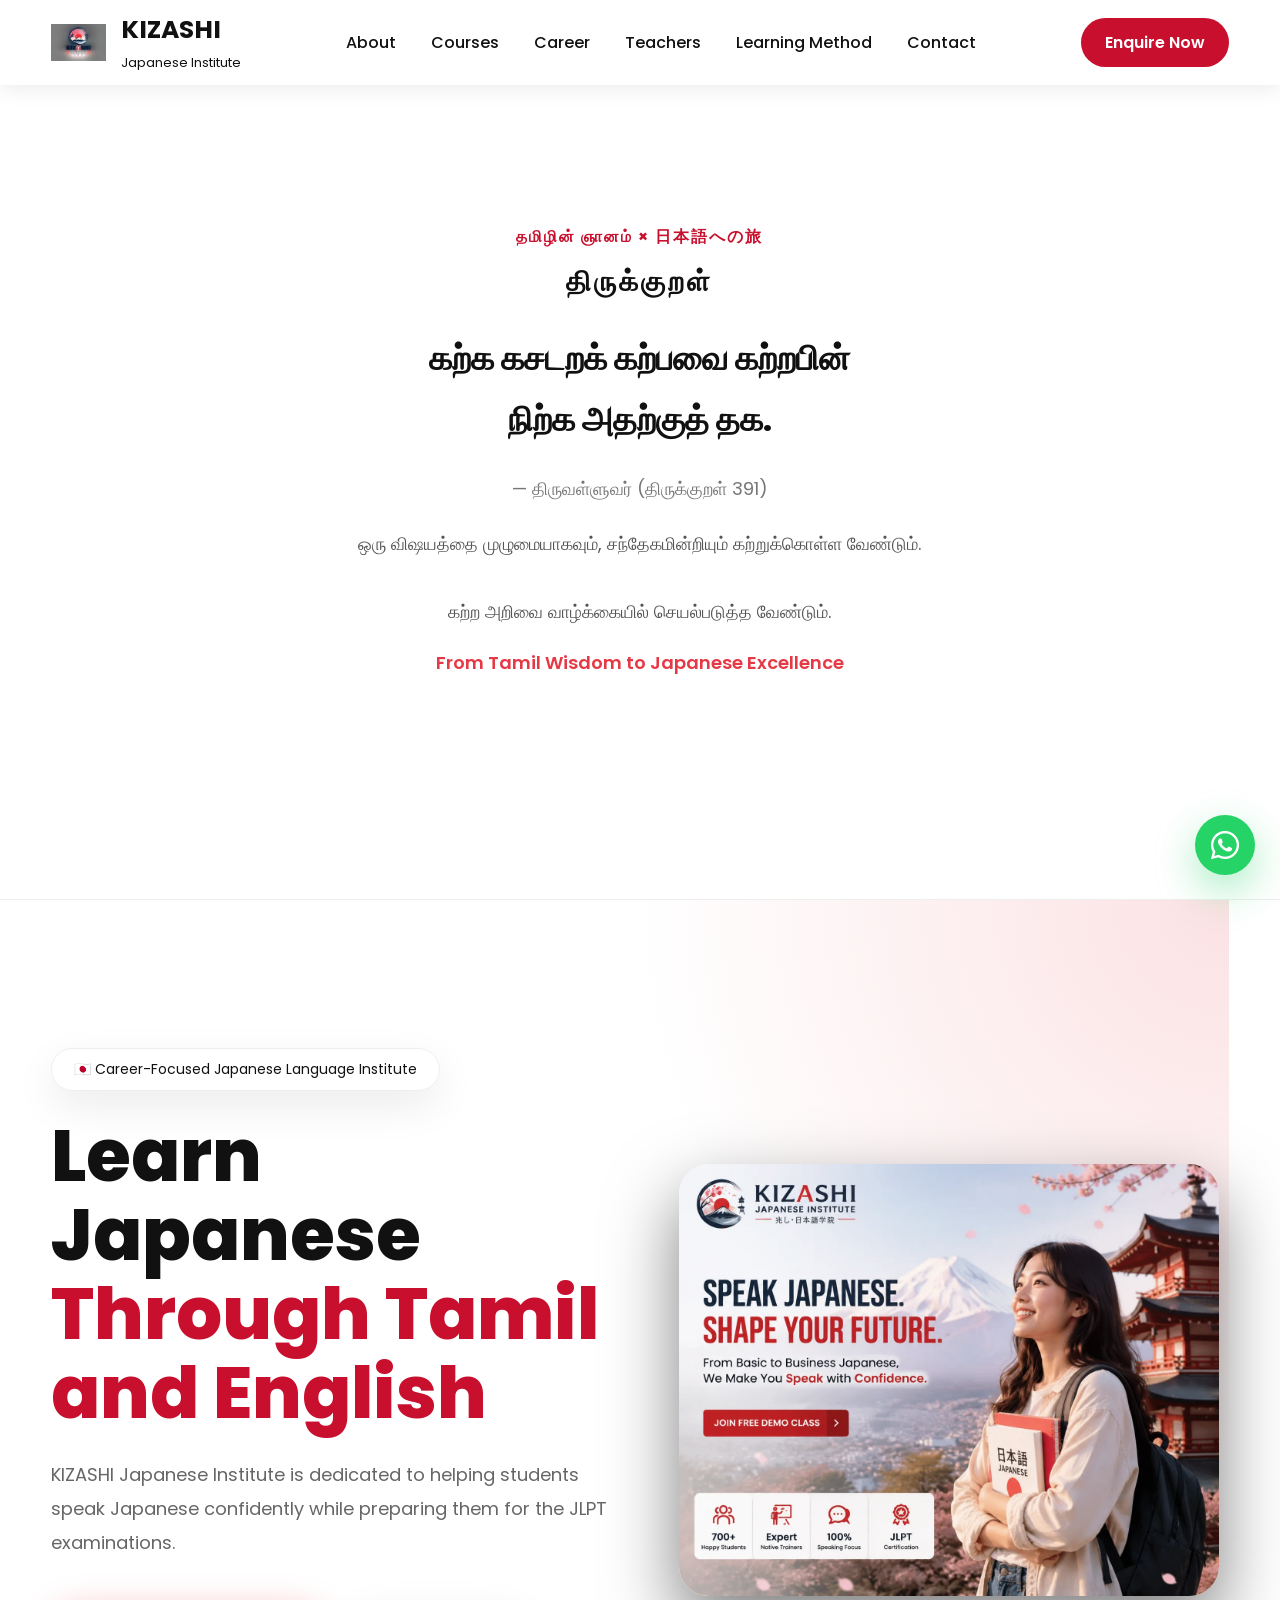
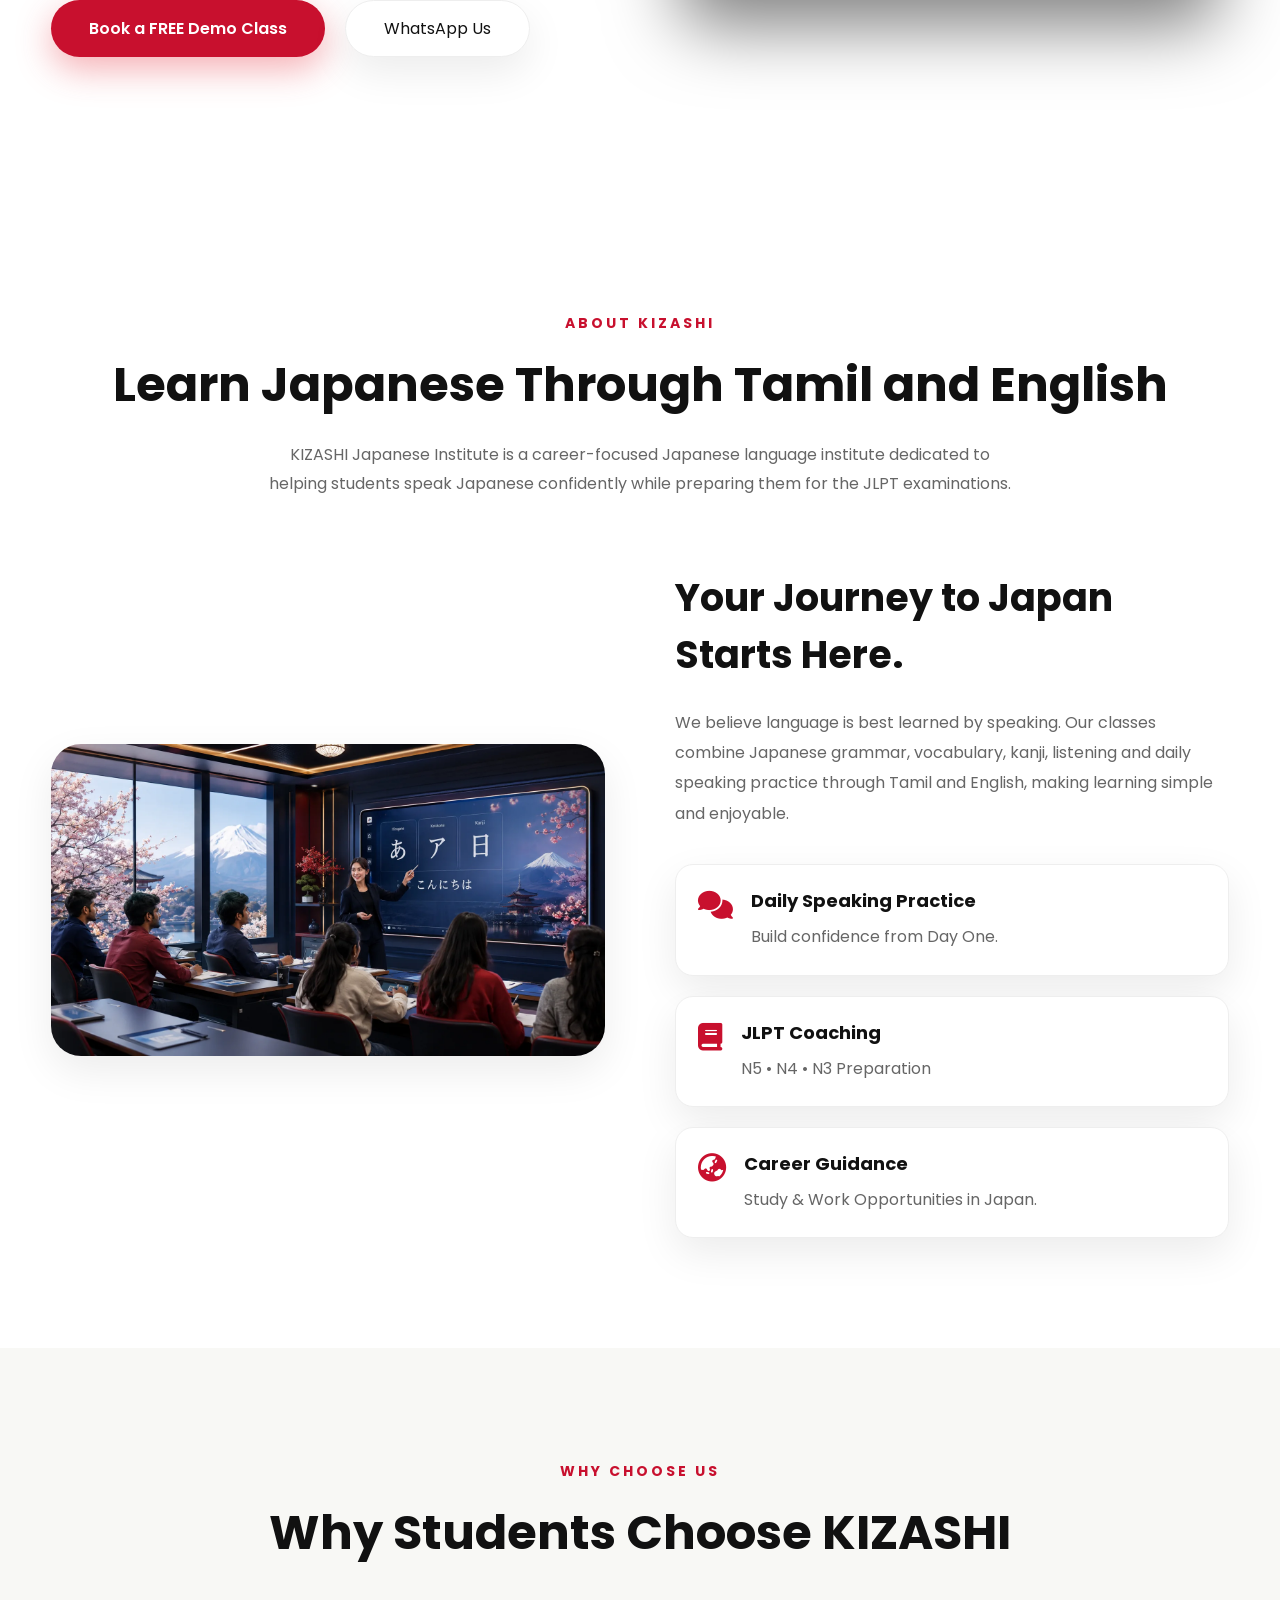
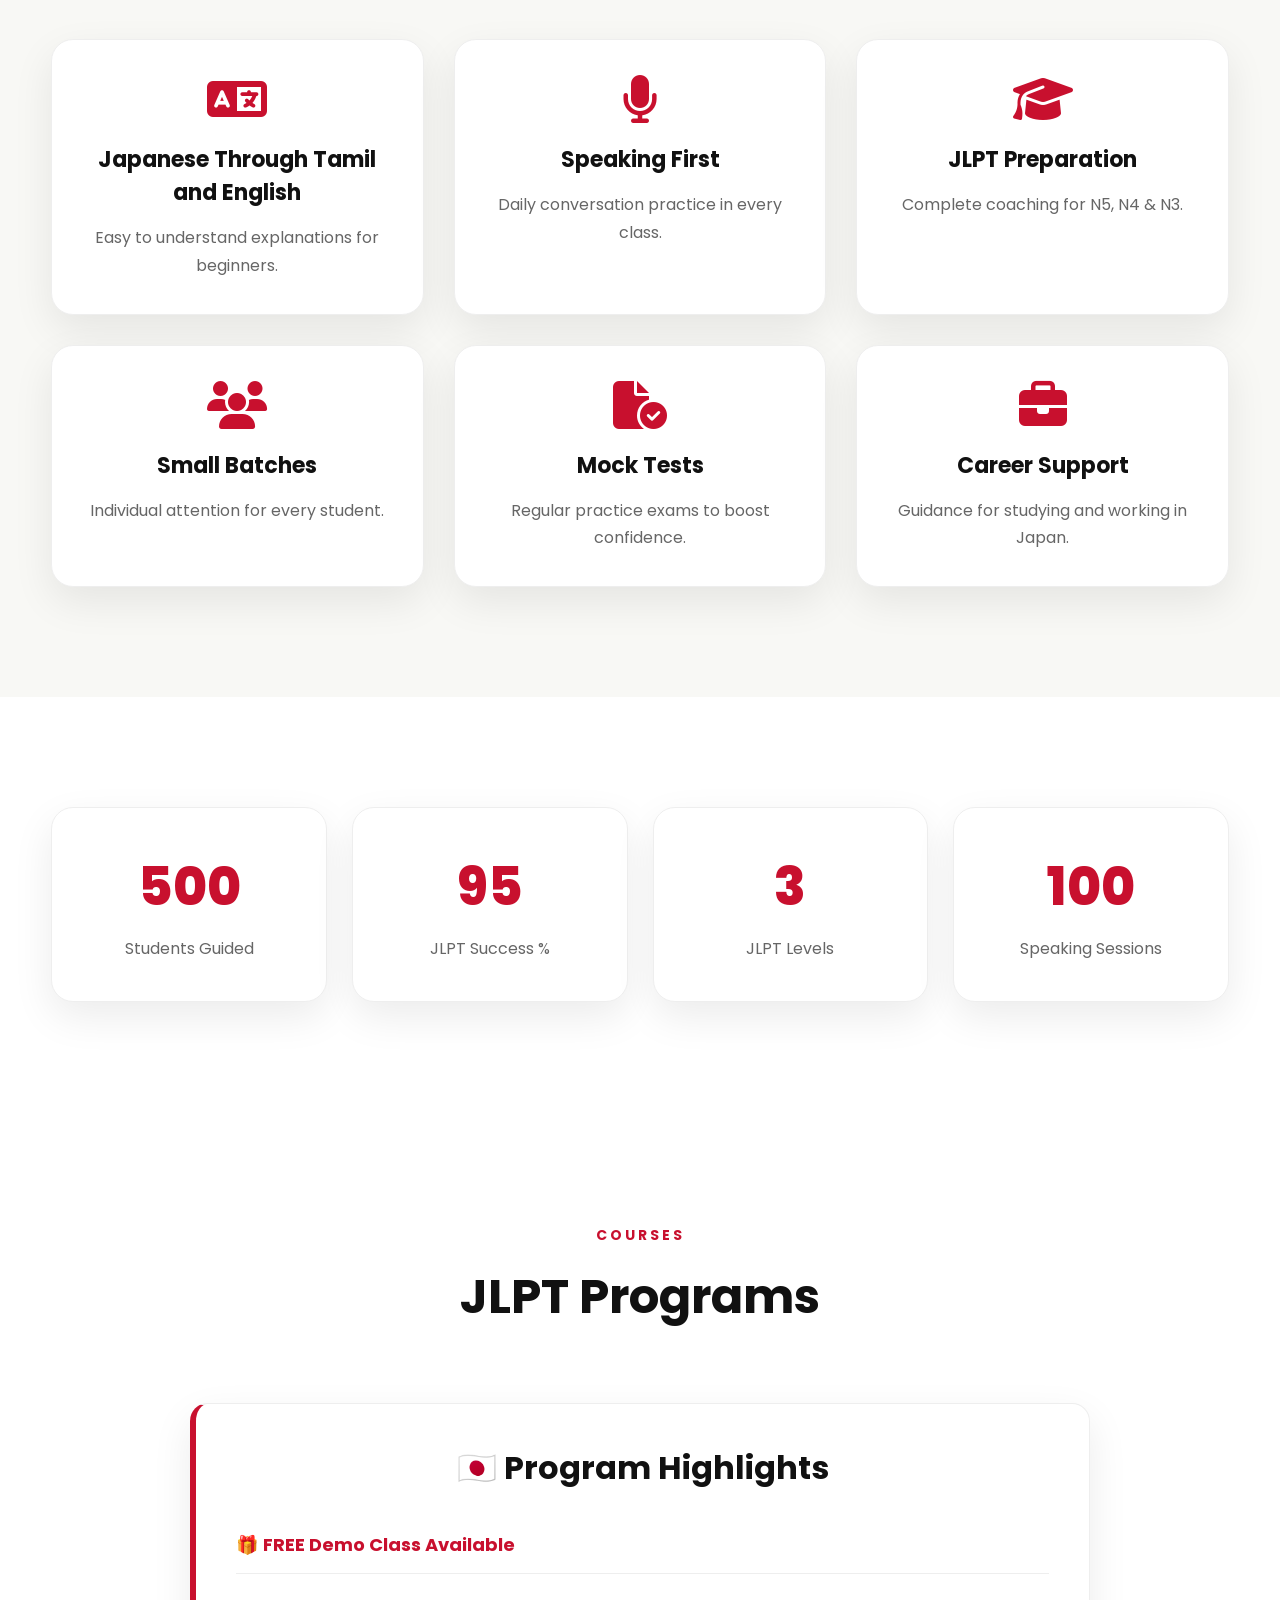
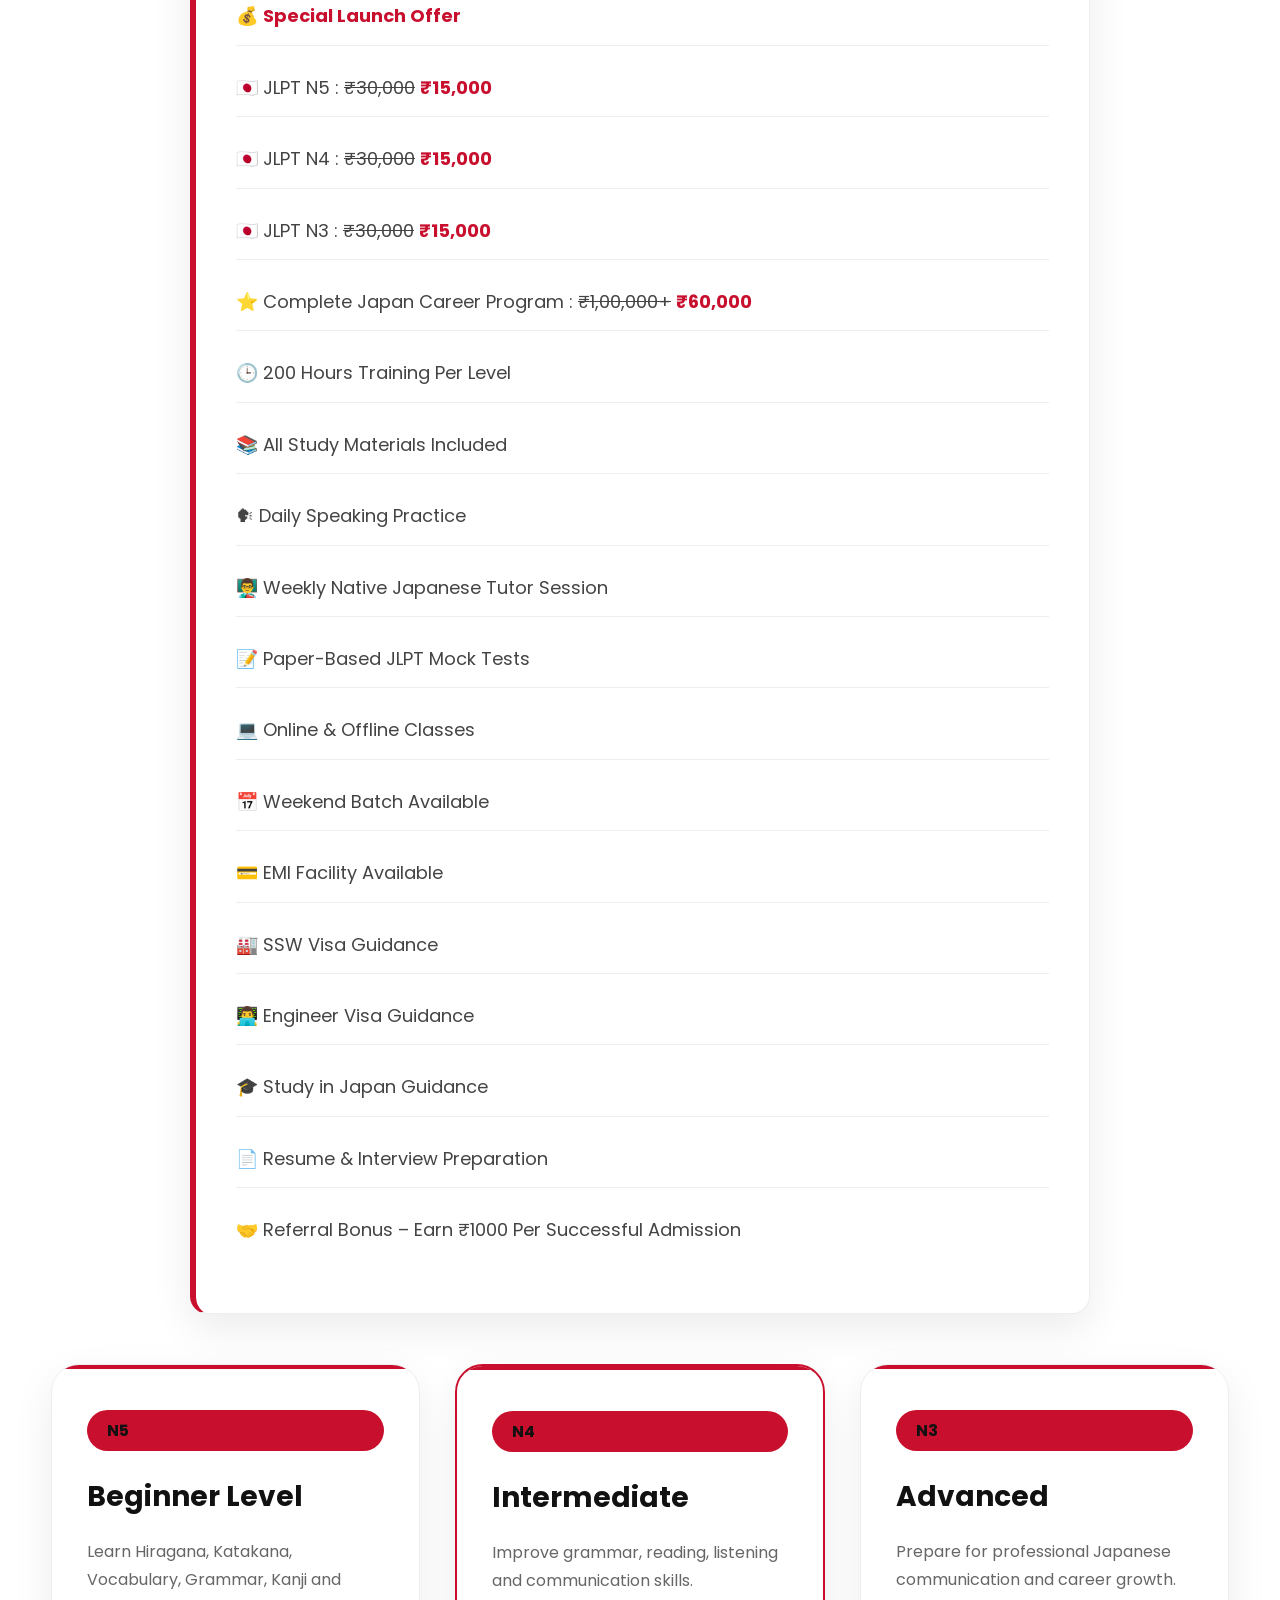
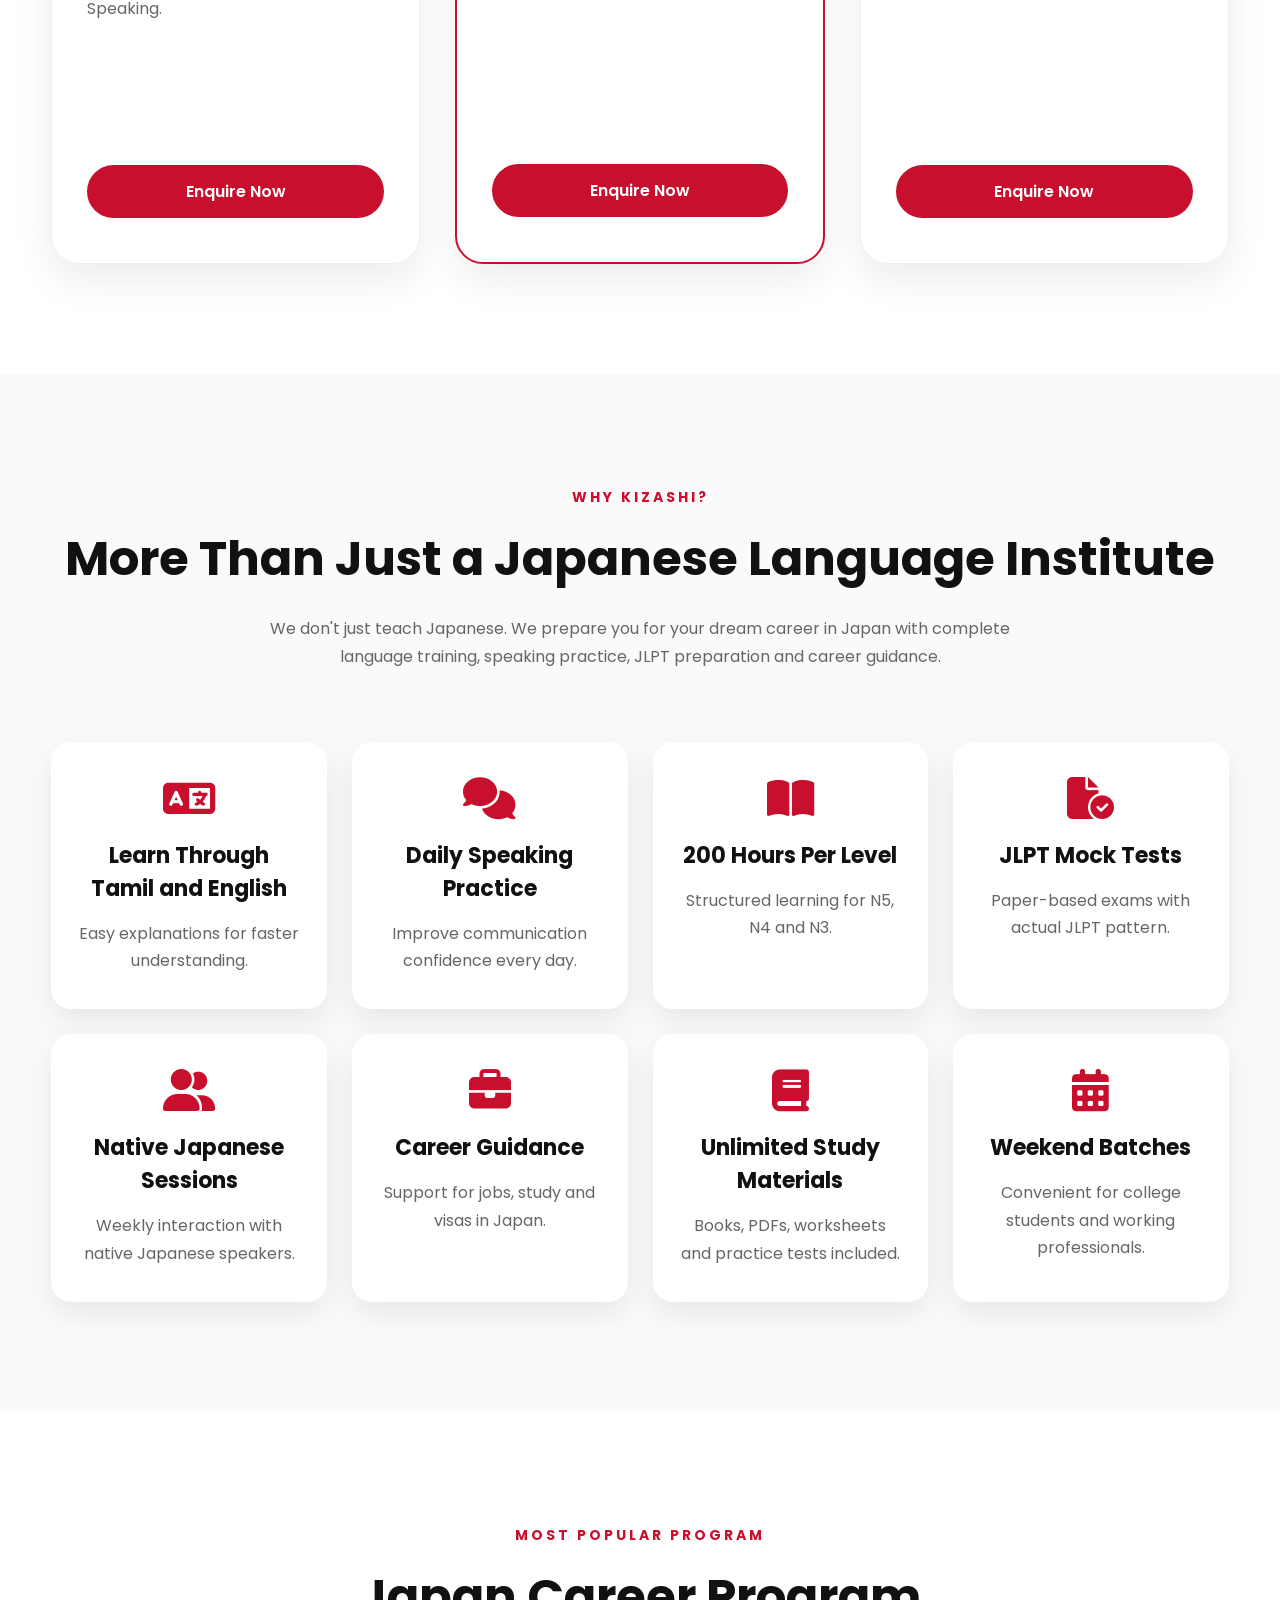
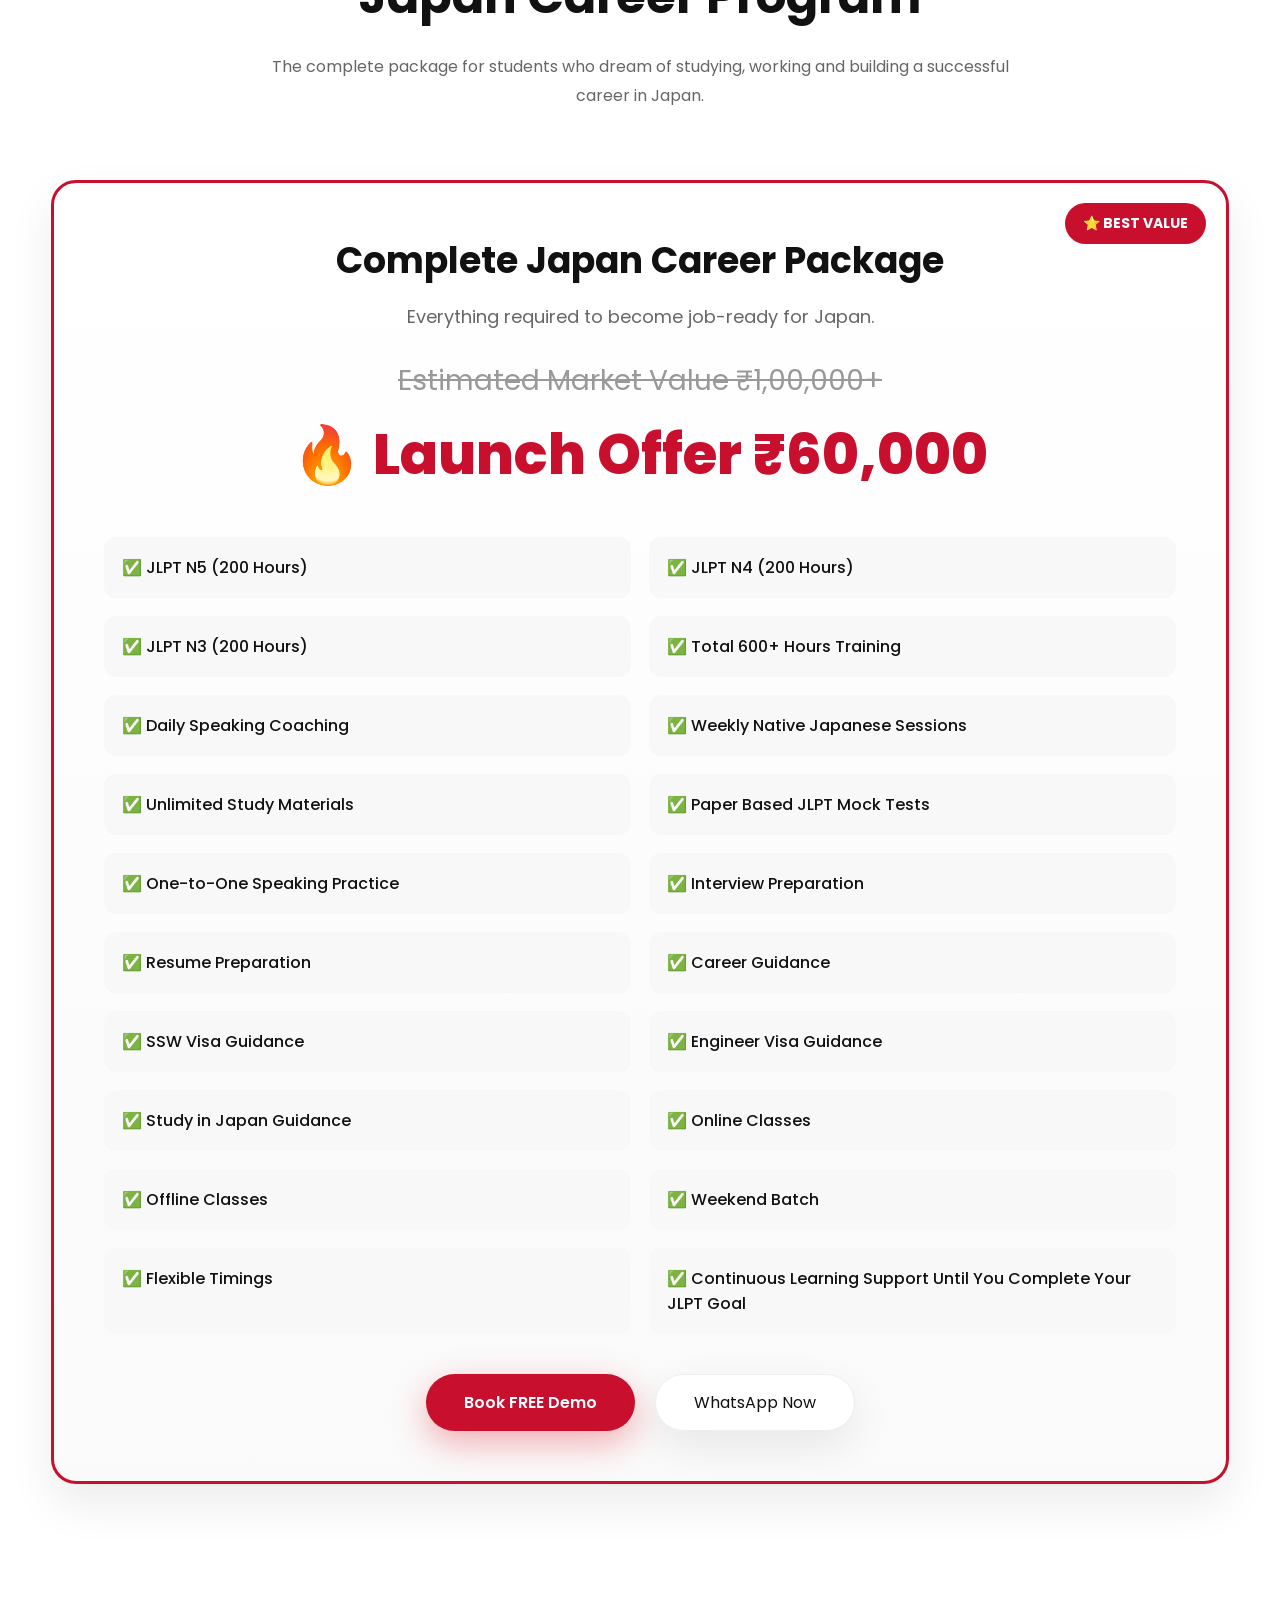
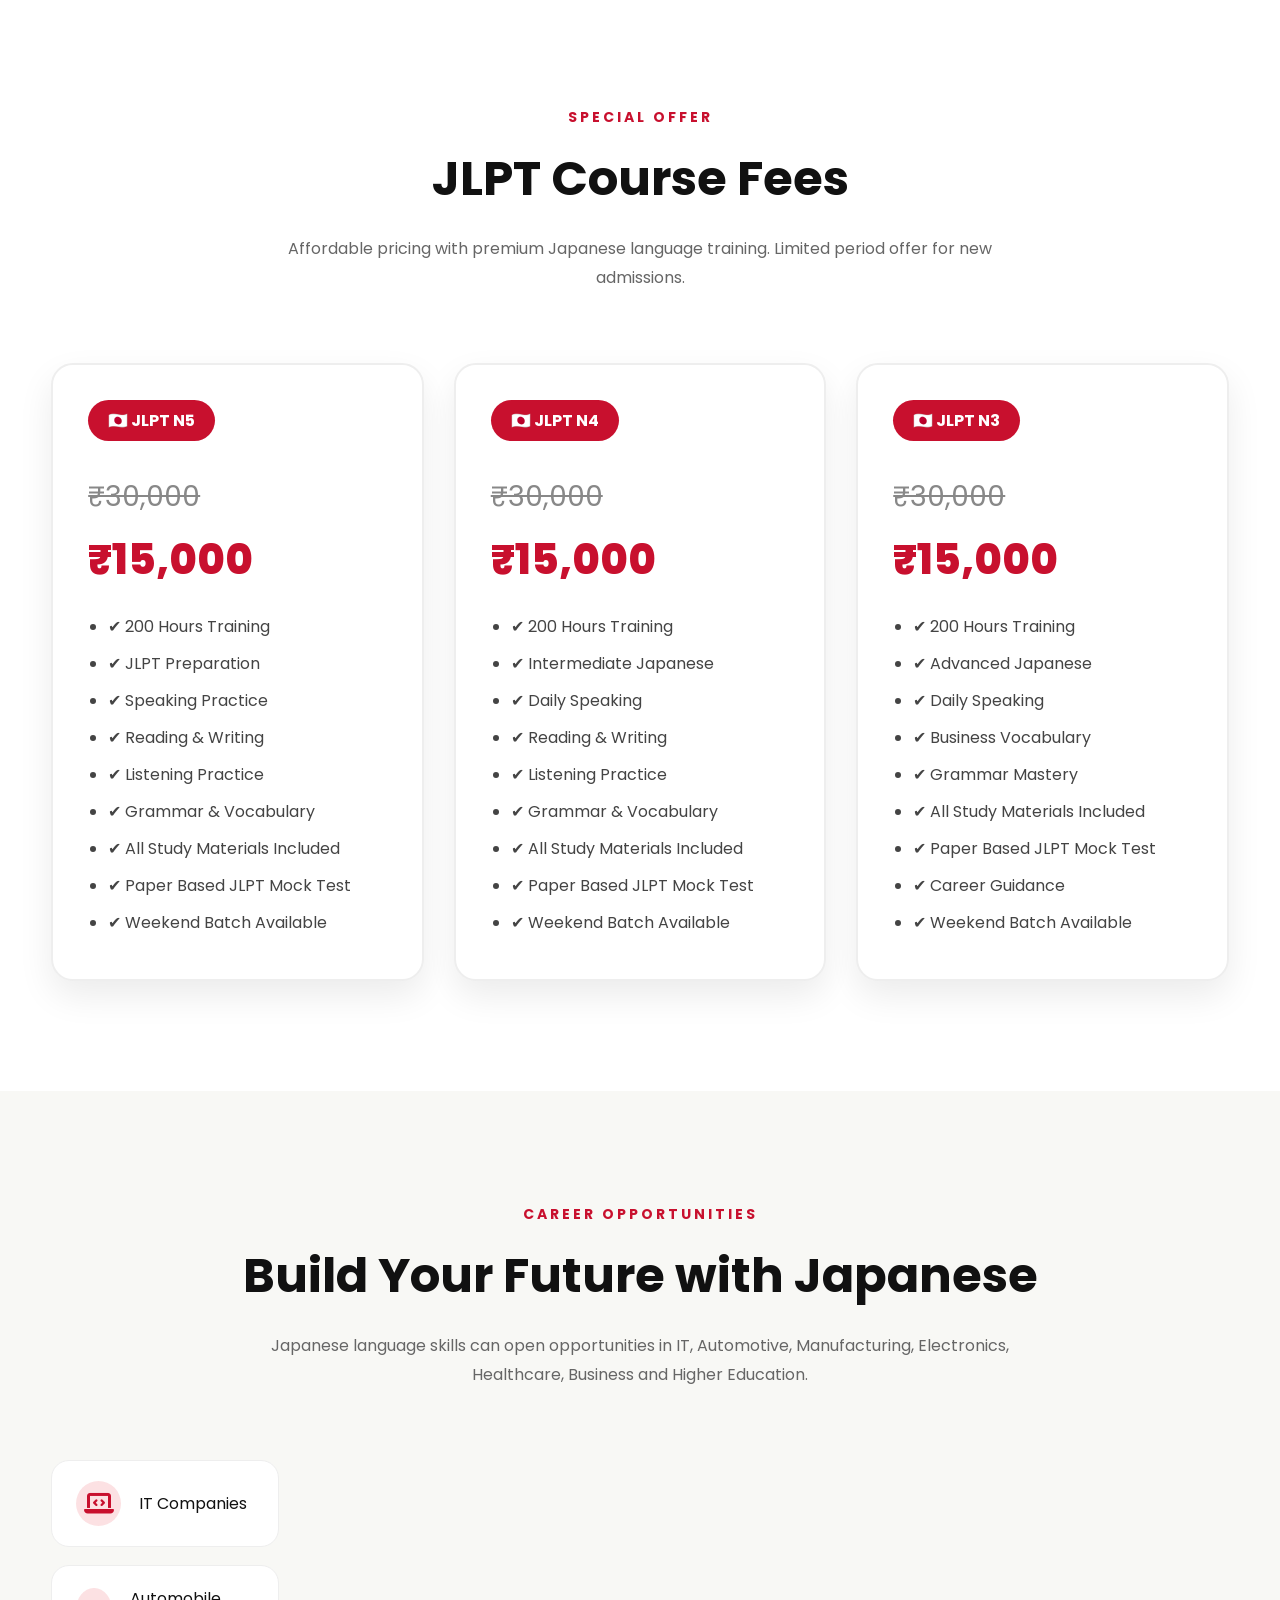
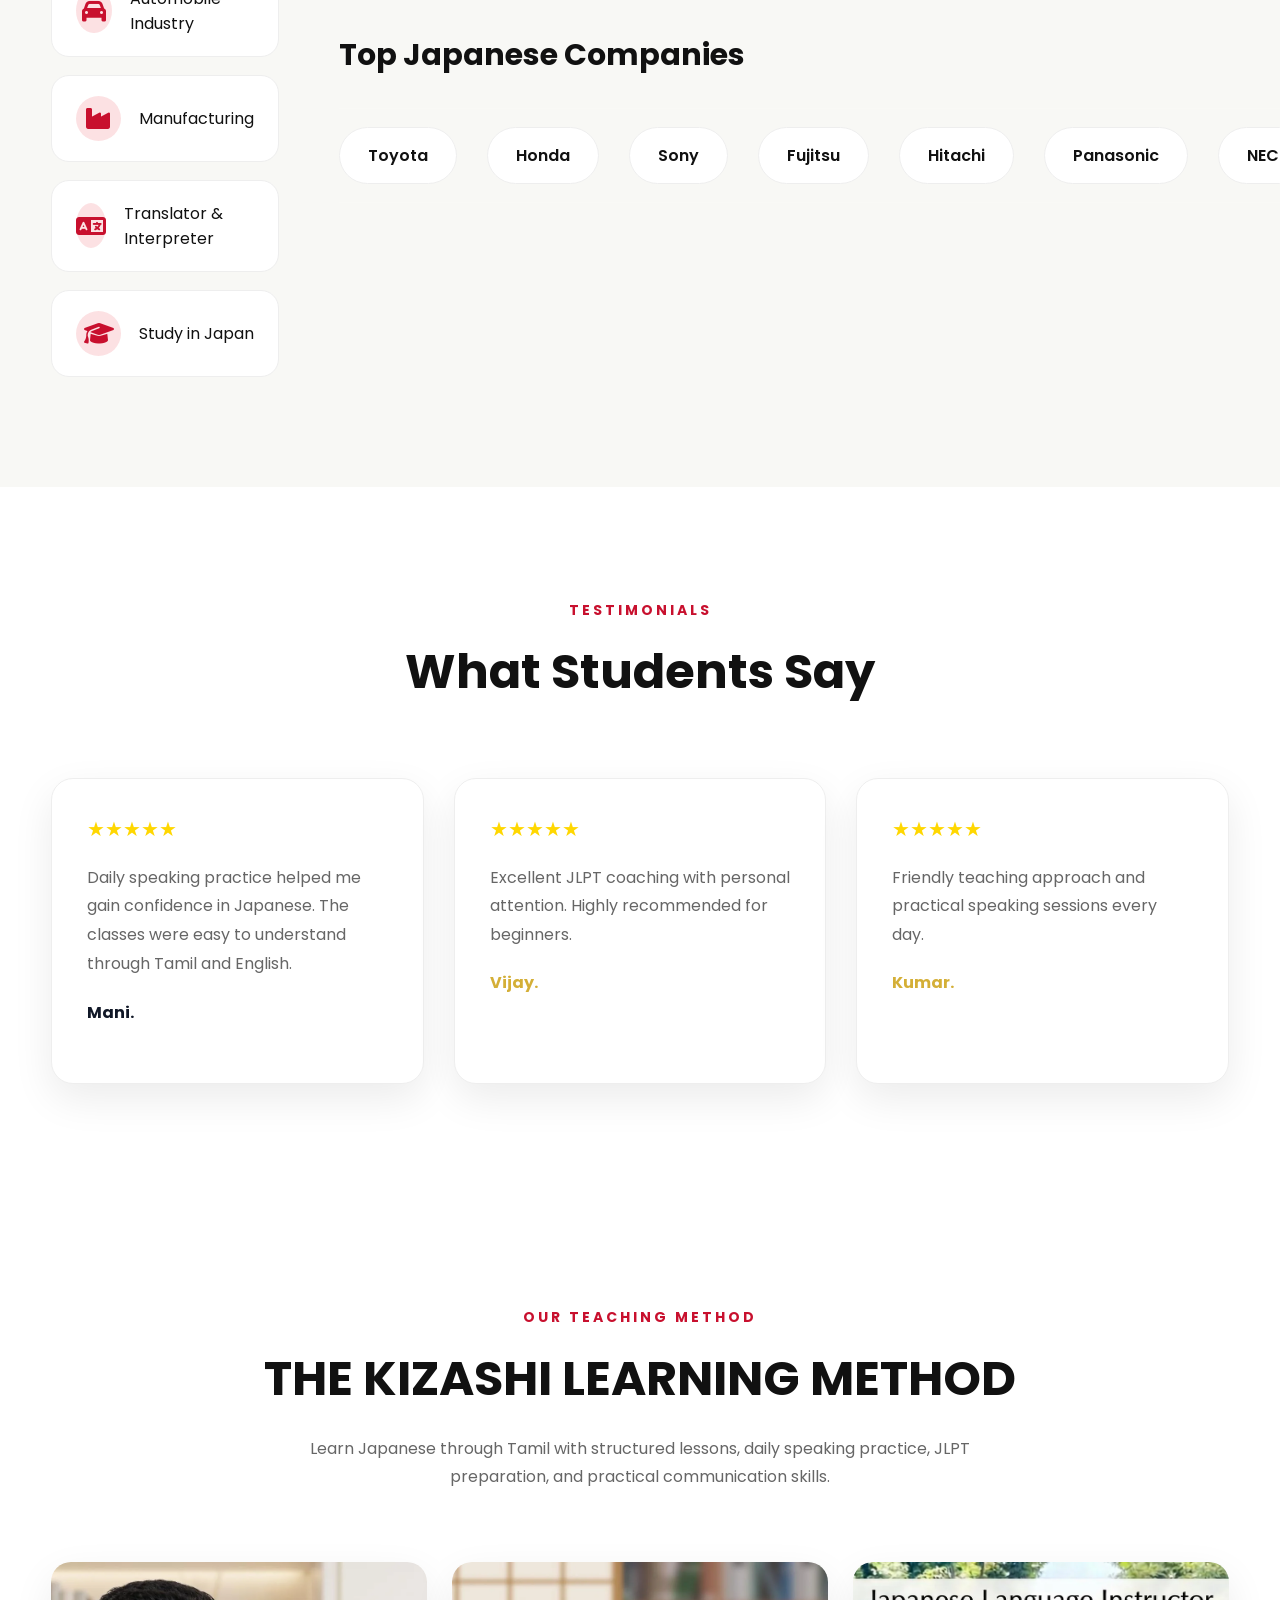
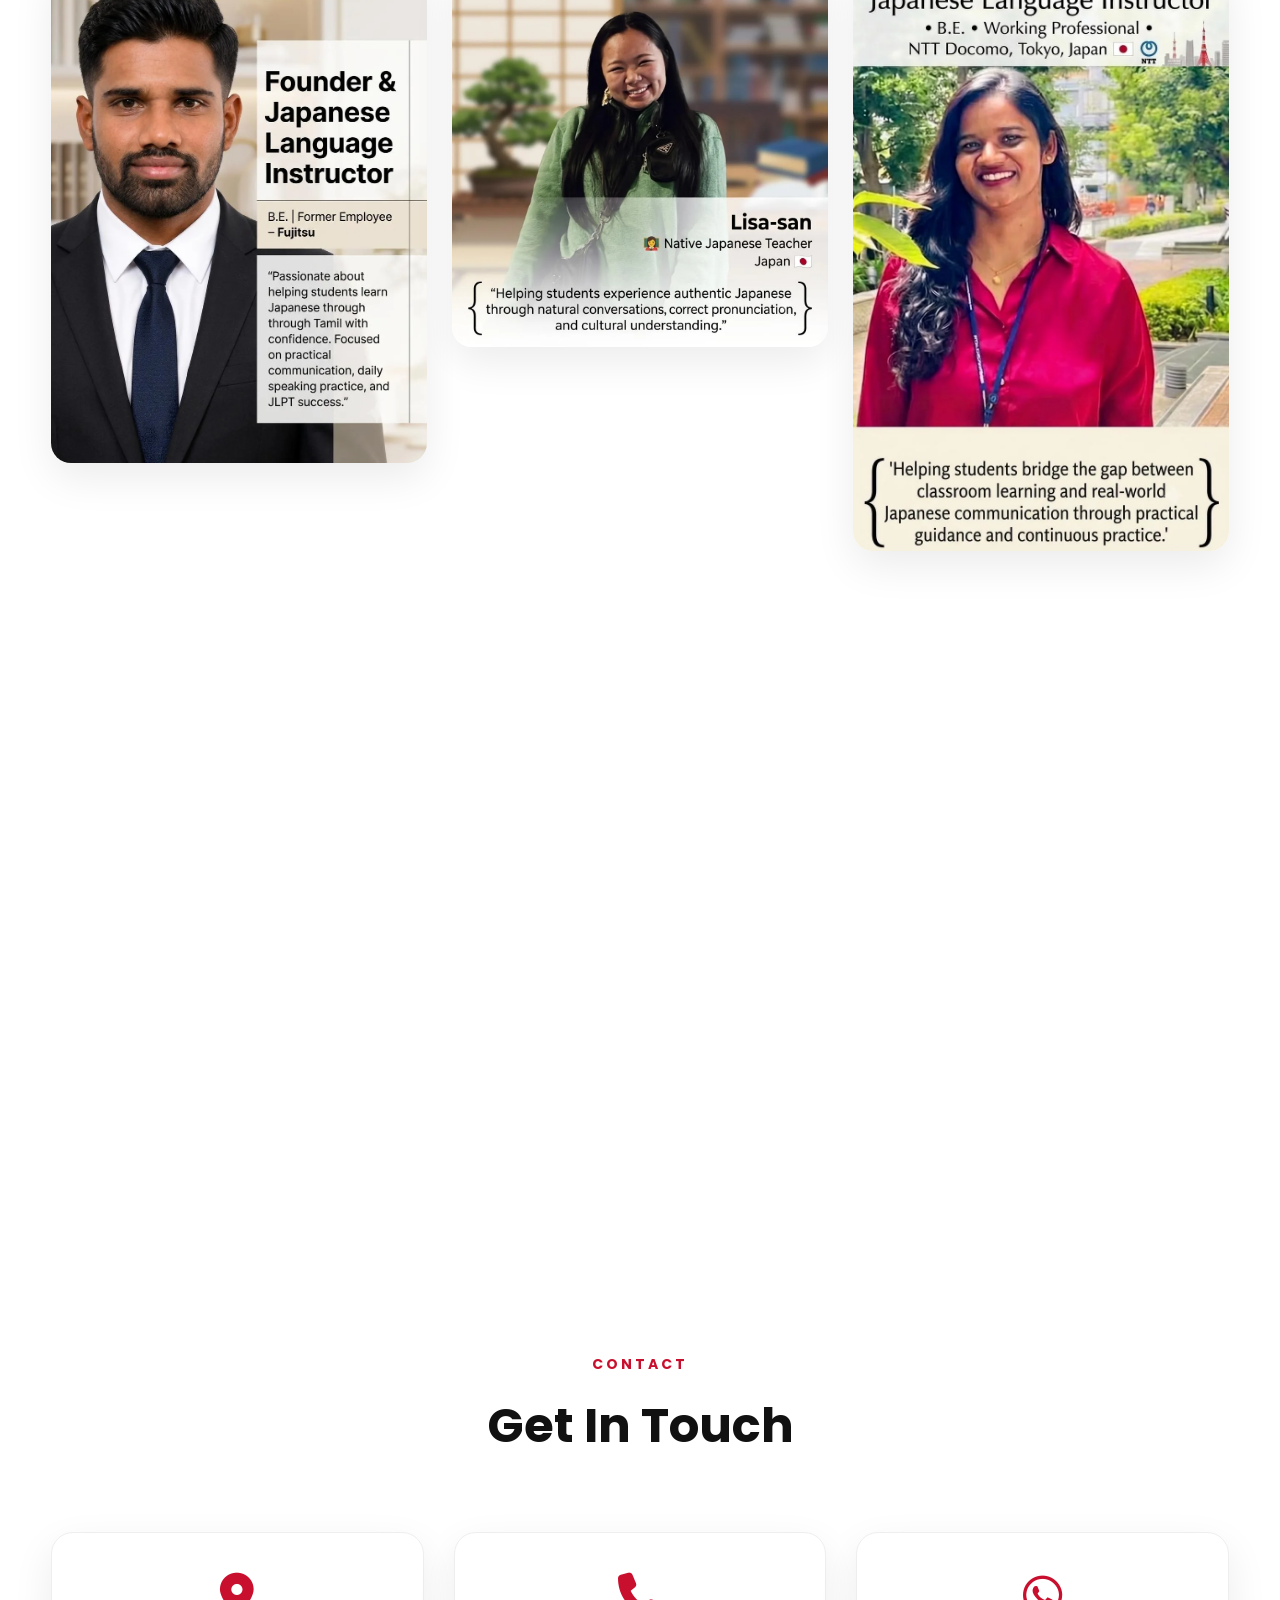
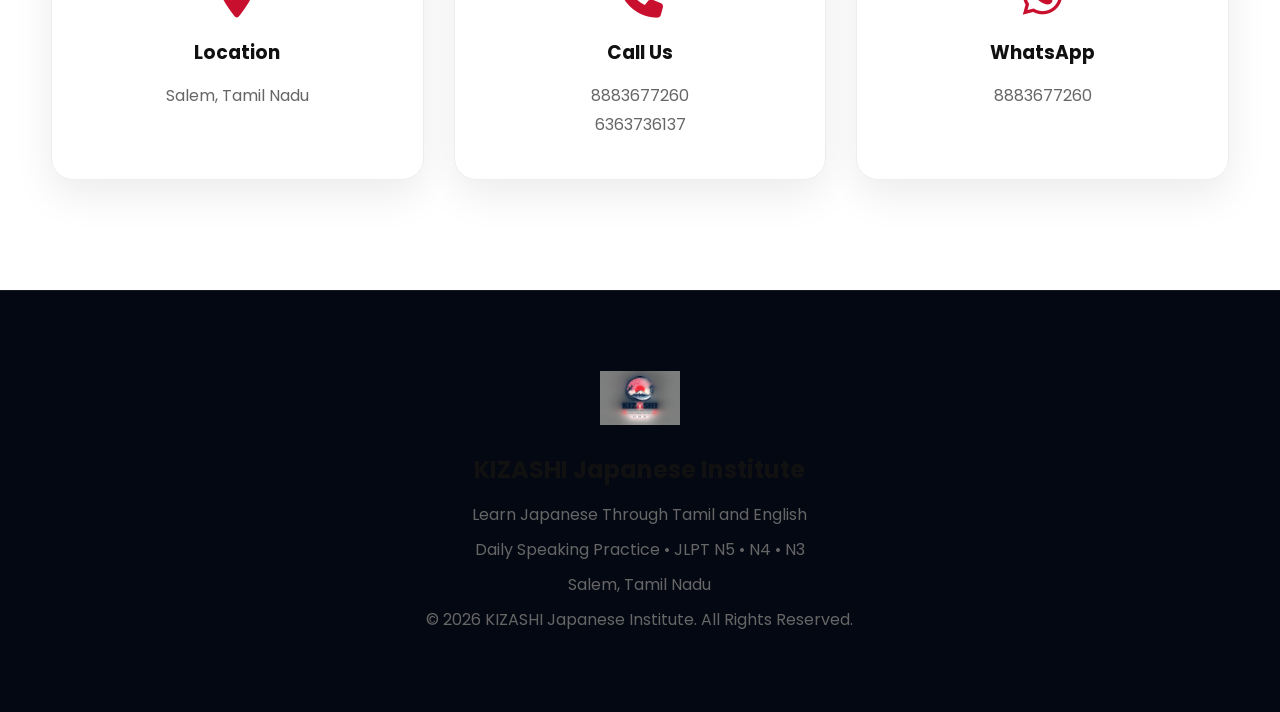
==== commit 4a62faec: "Update index.html" ====
--- a/index.html
+++ b/index.html
@@ -110,11 +110,9 @@
 
         <p class="hero-description">
 
-           ஜப்பானிய மொழியை தமிழில் தெளிவாக கற்று,
-           தன்னம்பிக்கையுடன் பேசி,
-           JLPT தேர்வில் வெற்றி பெற்று,
-           உங்கள் கனவு ஜப்பான் பயணத்தை
-           நனவாக்குங்கள்.
+            KIZASHI Japanese Institute is dedicated to
+            helping students speak Japanese confidently 
+            while preparing them for the JLPT examinations.
 
 </p>
 
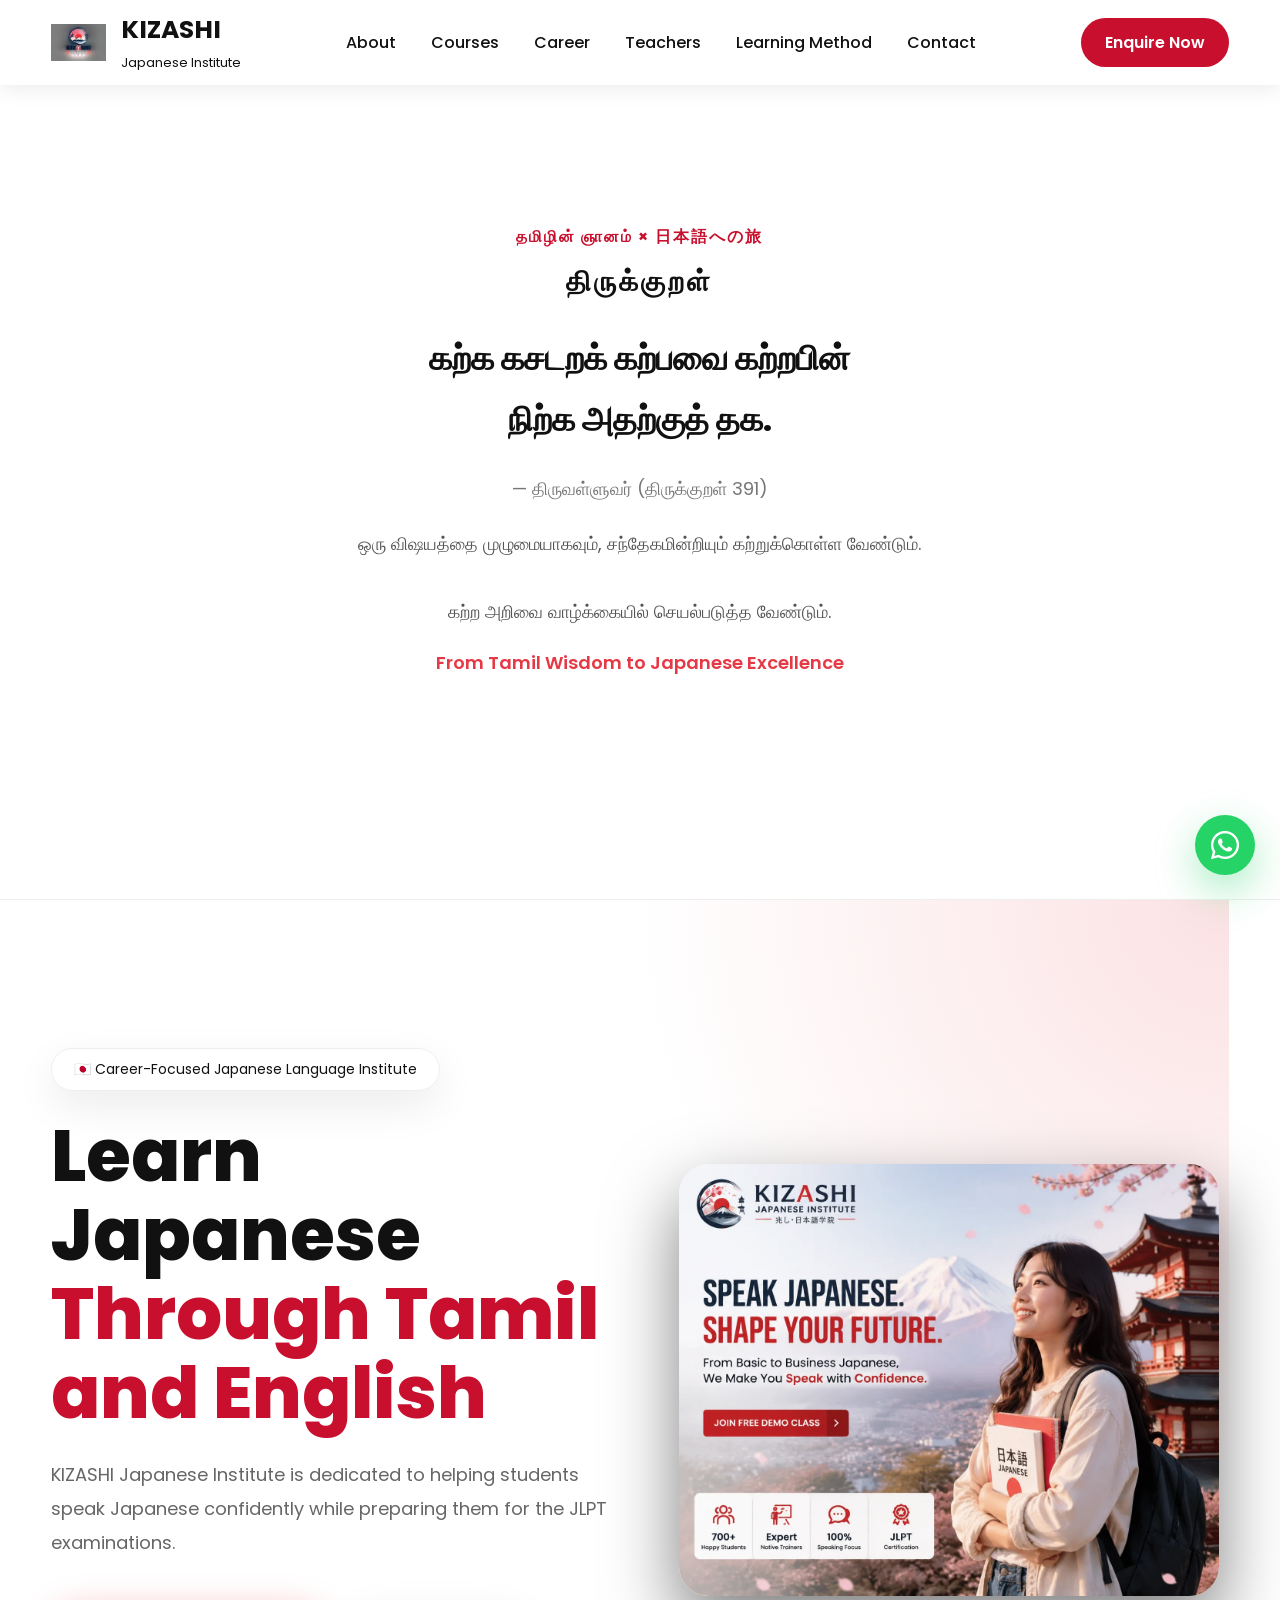
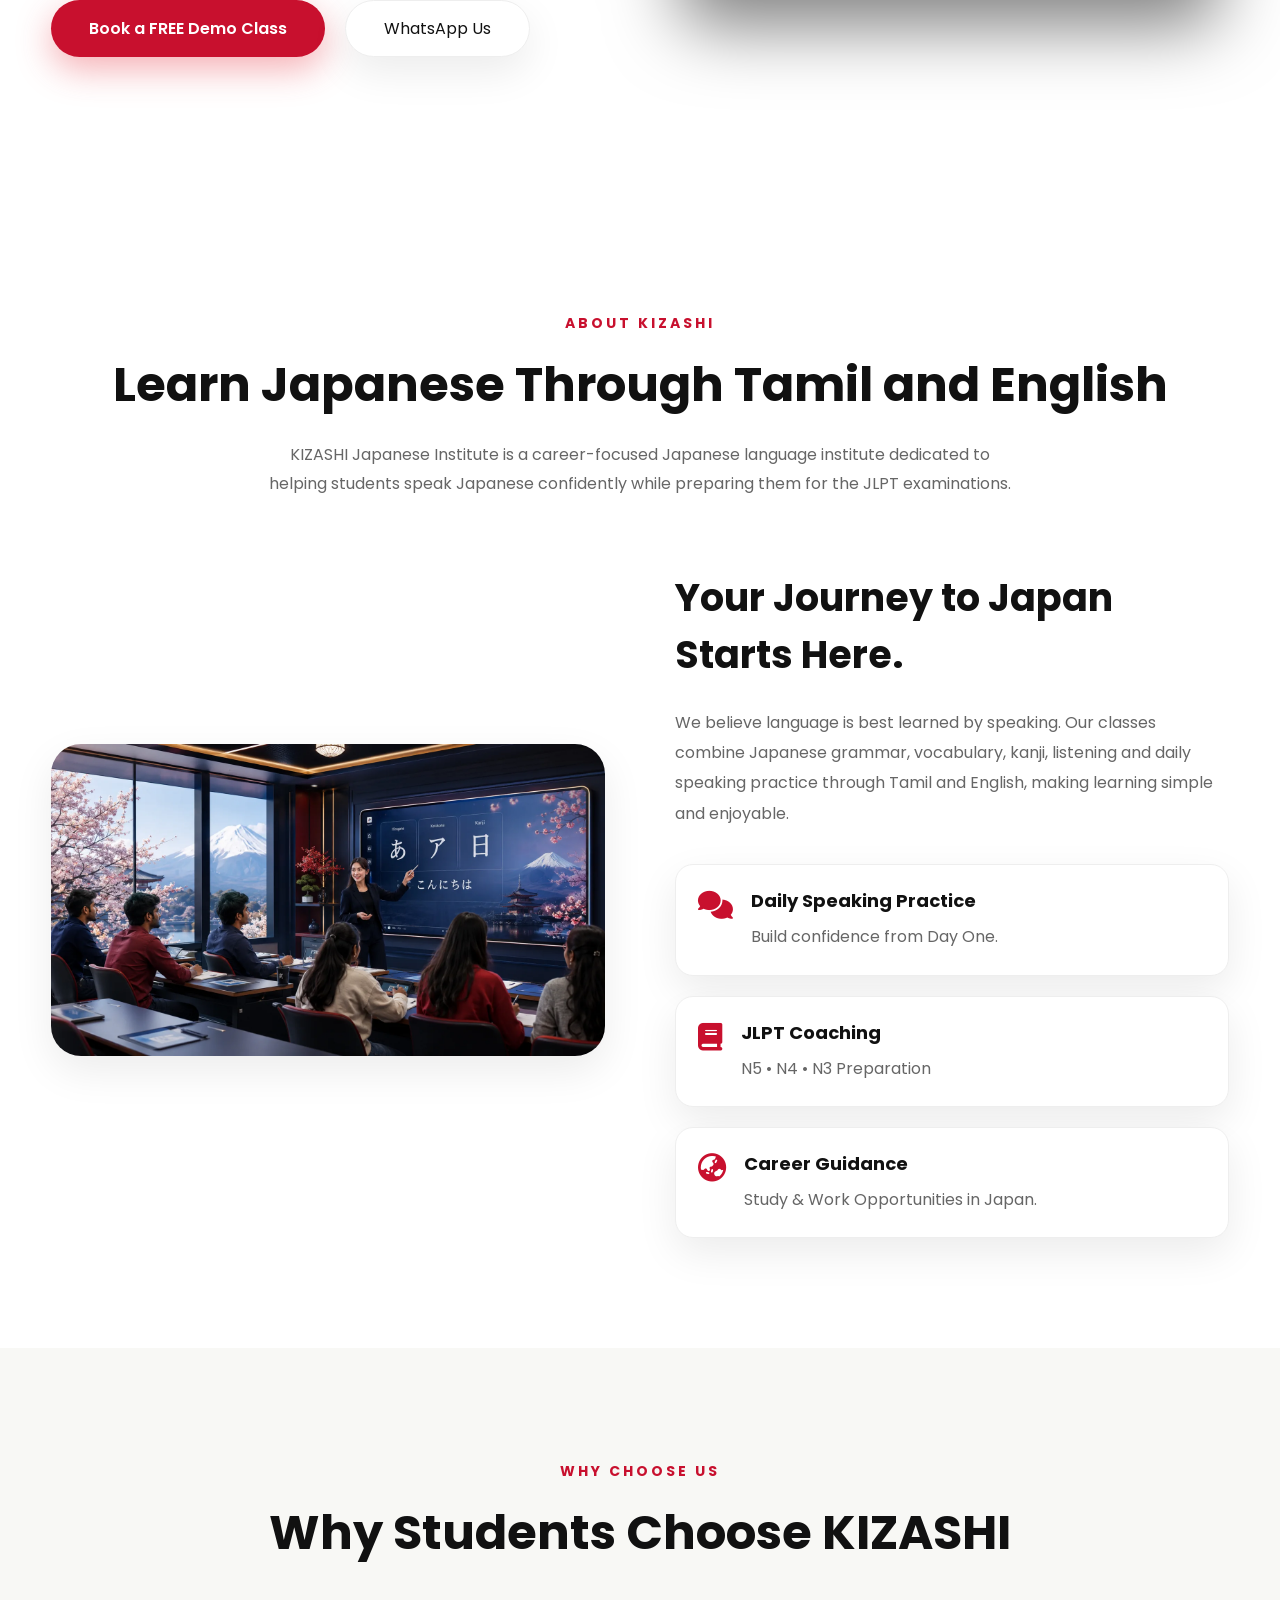
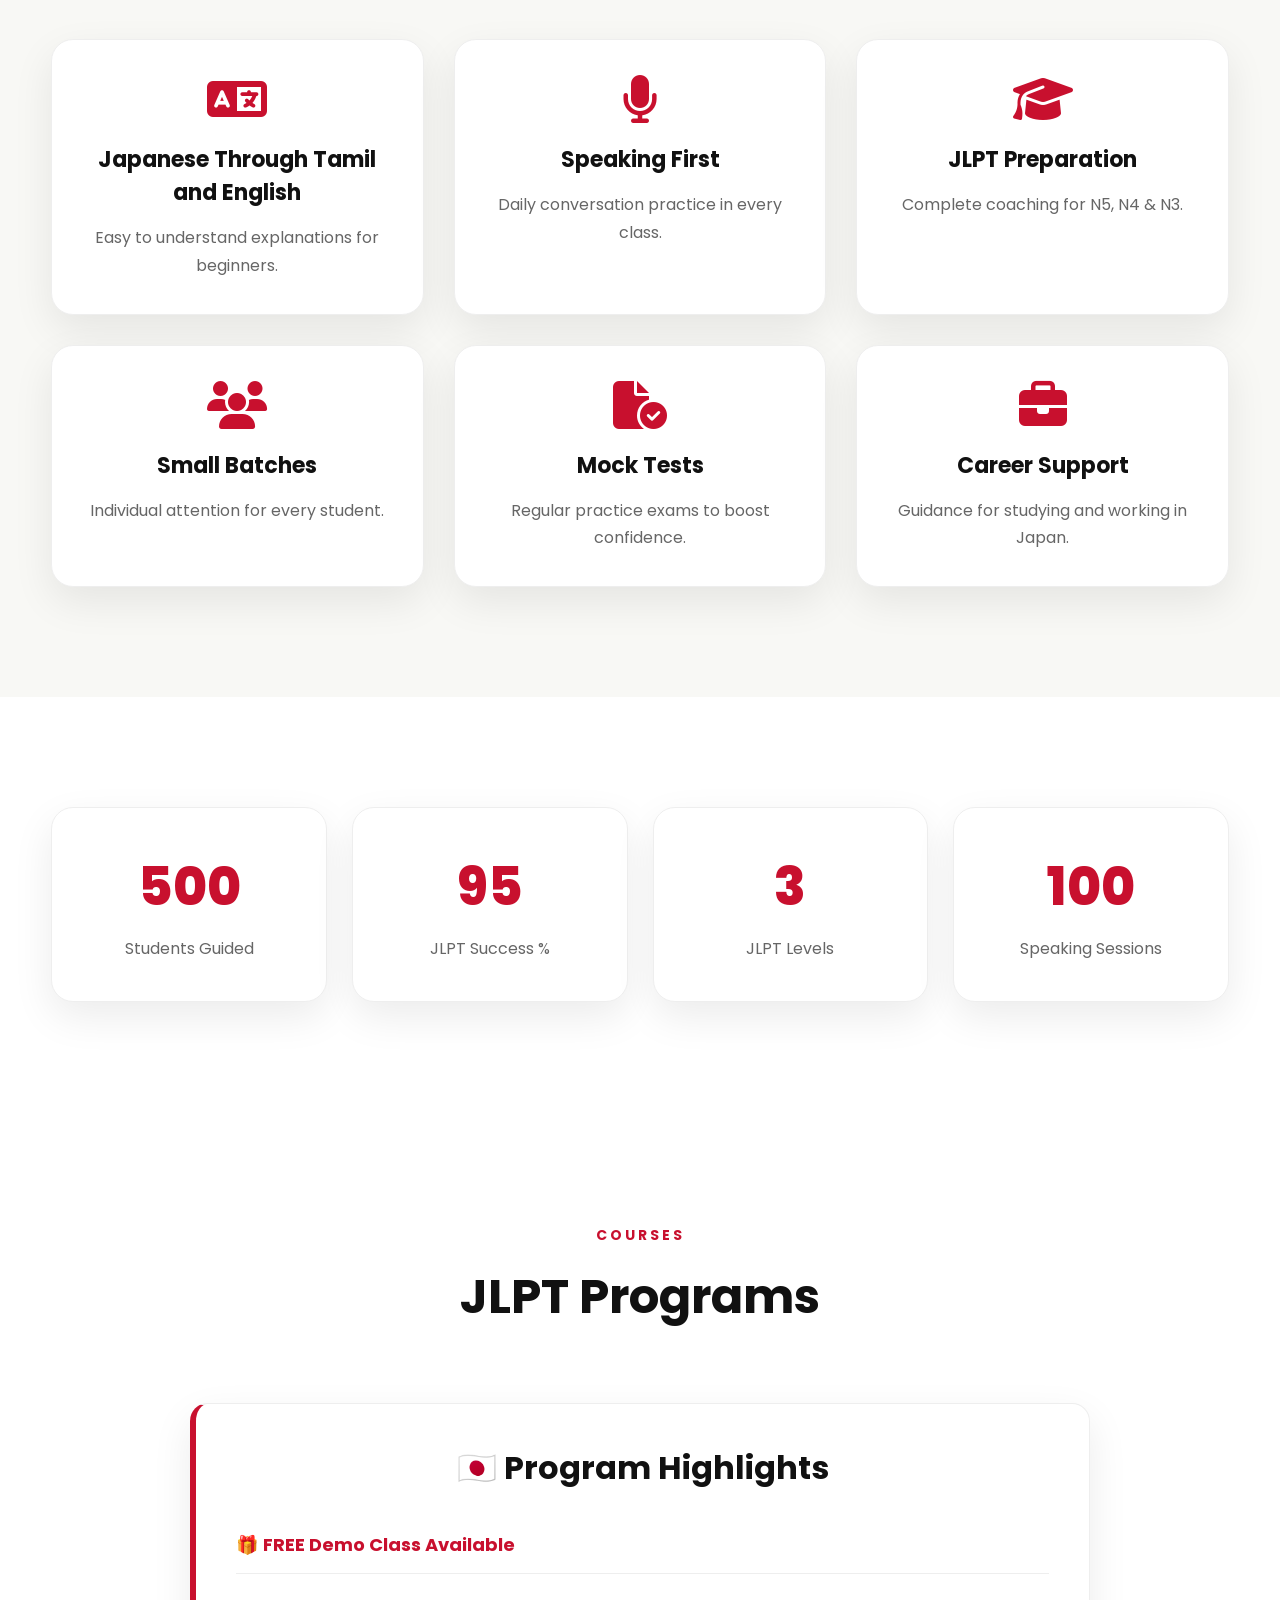
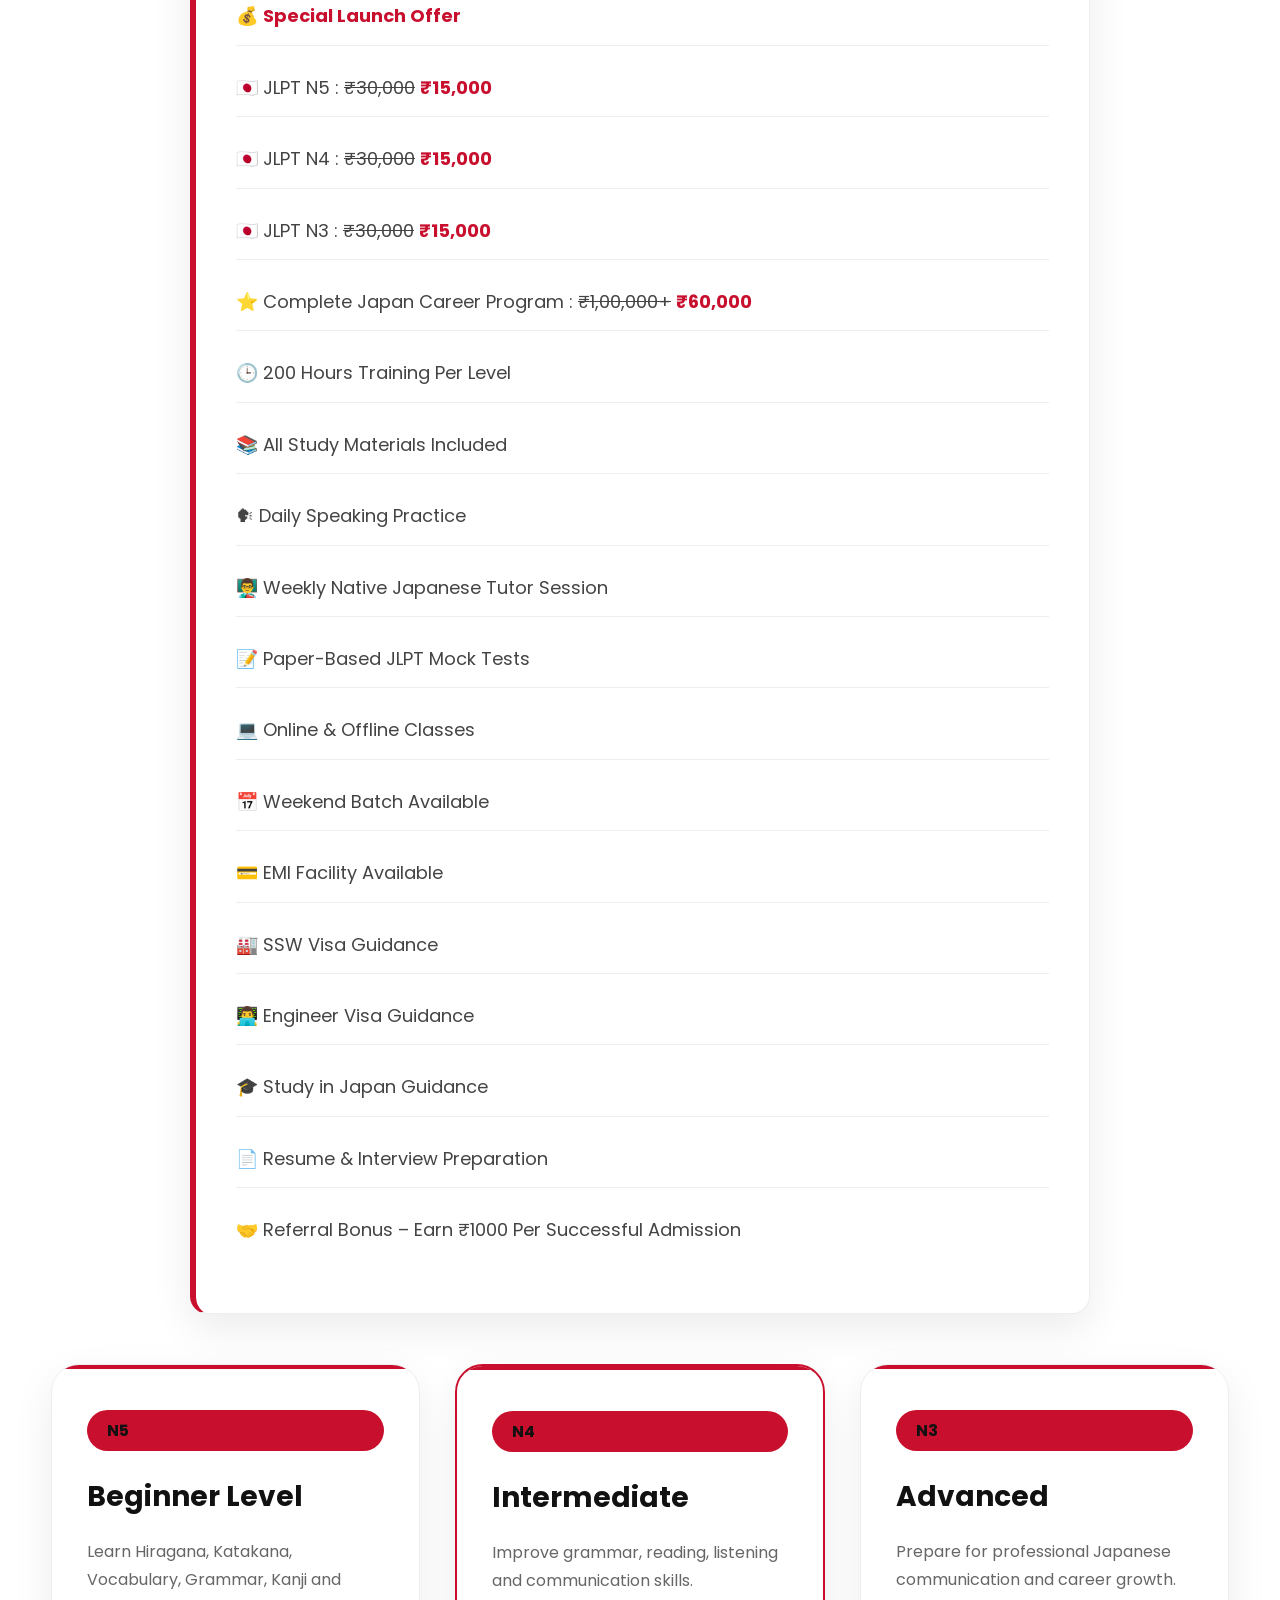
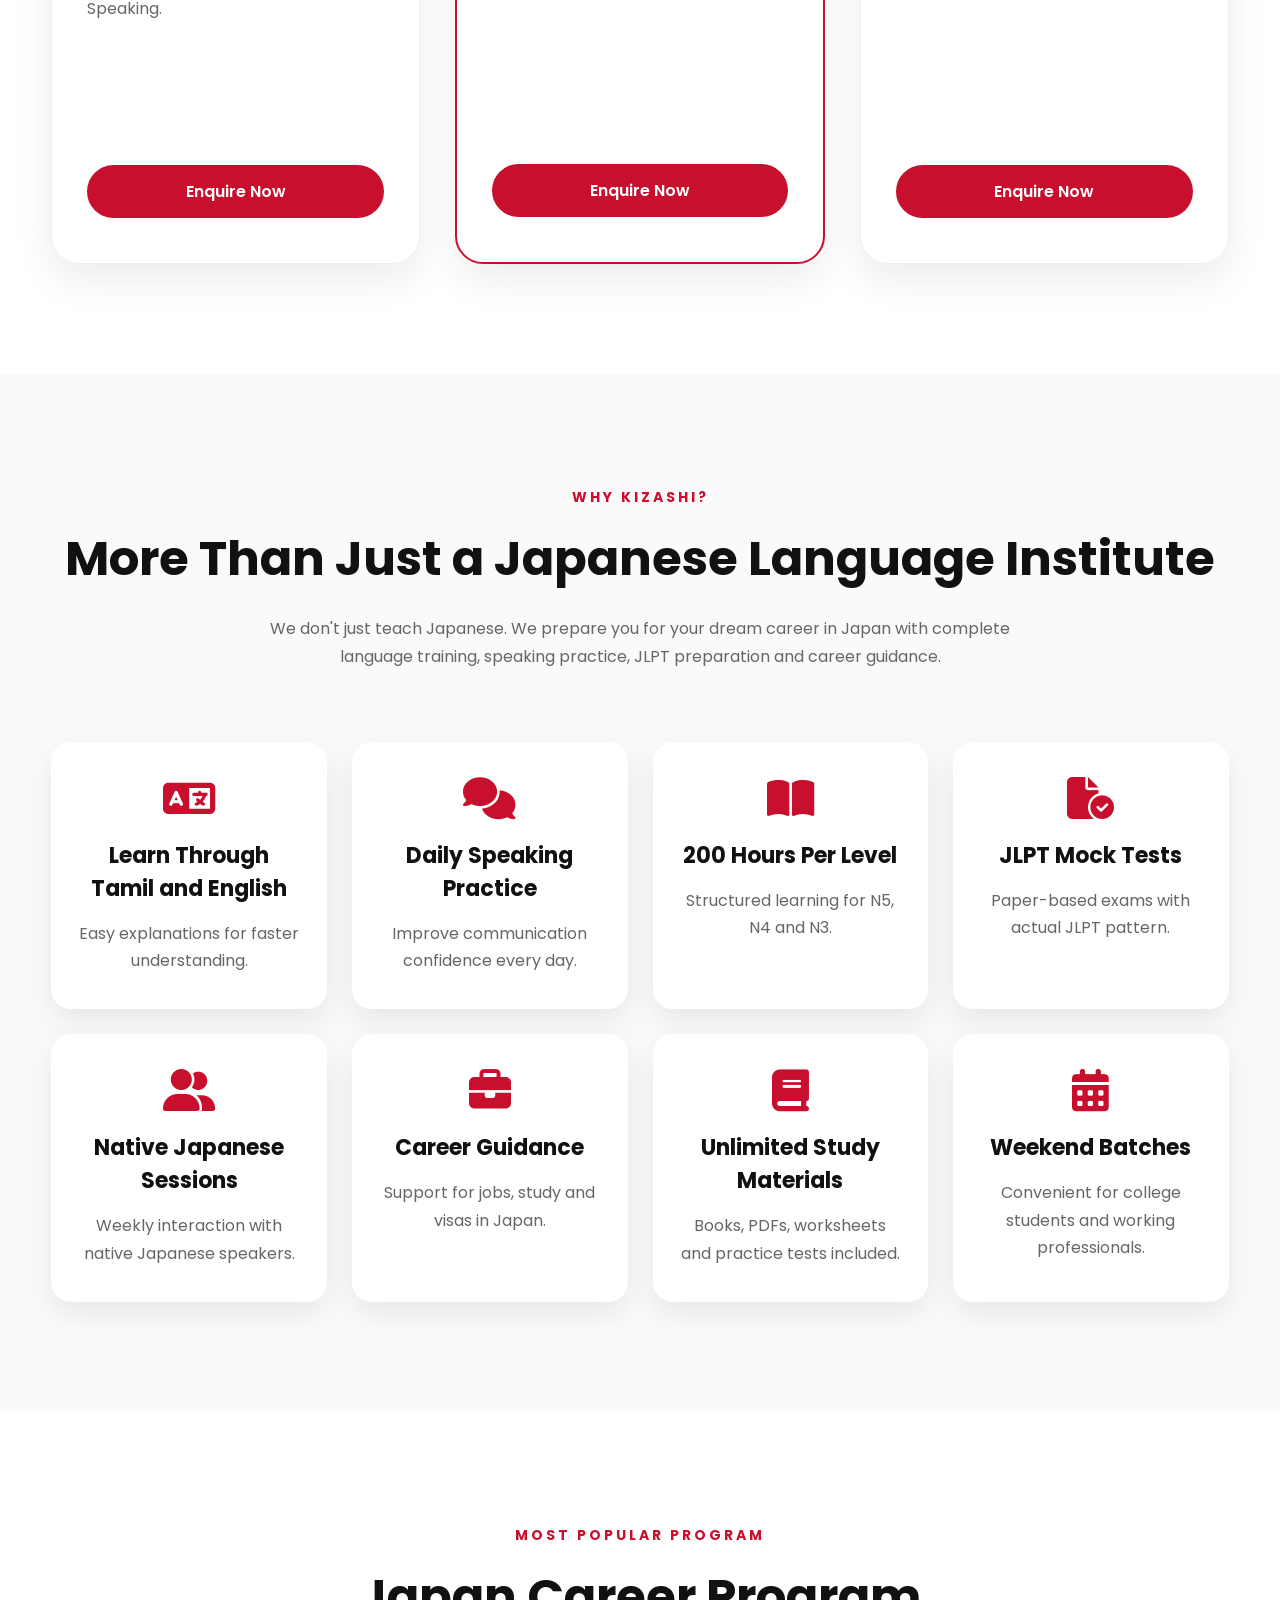
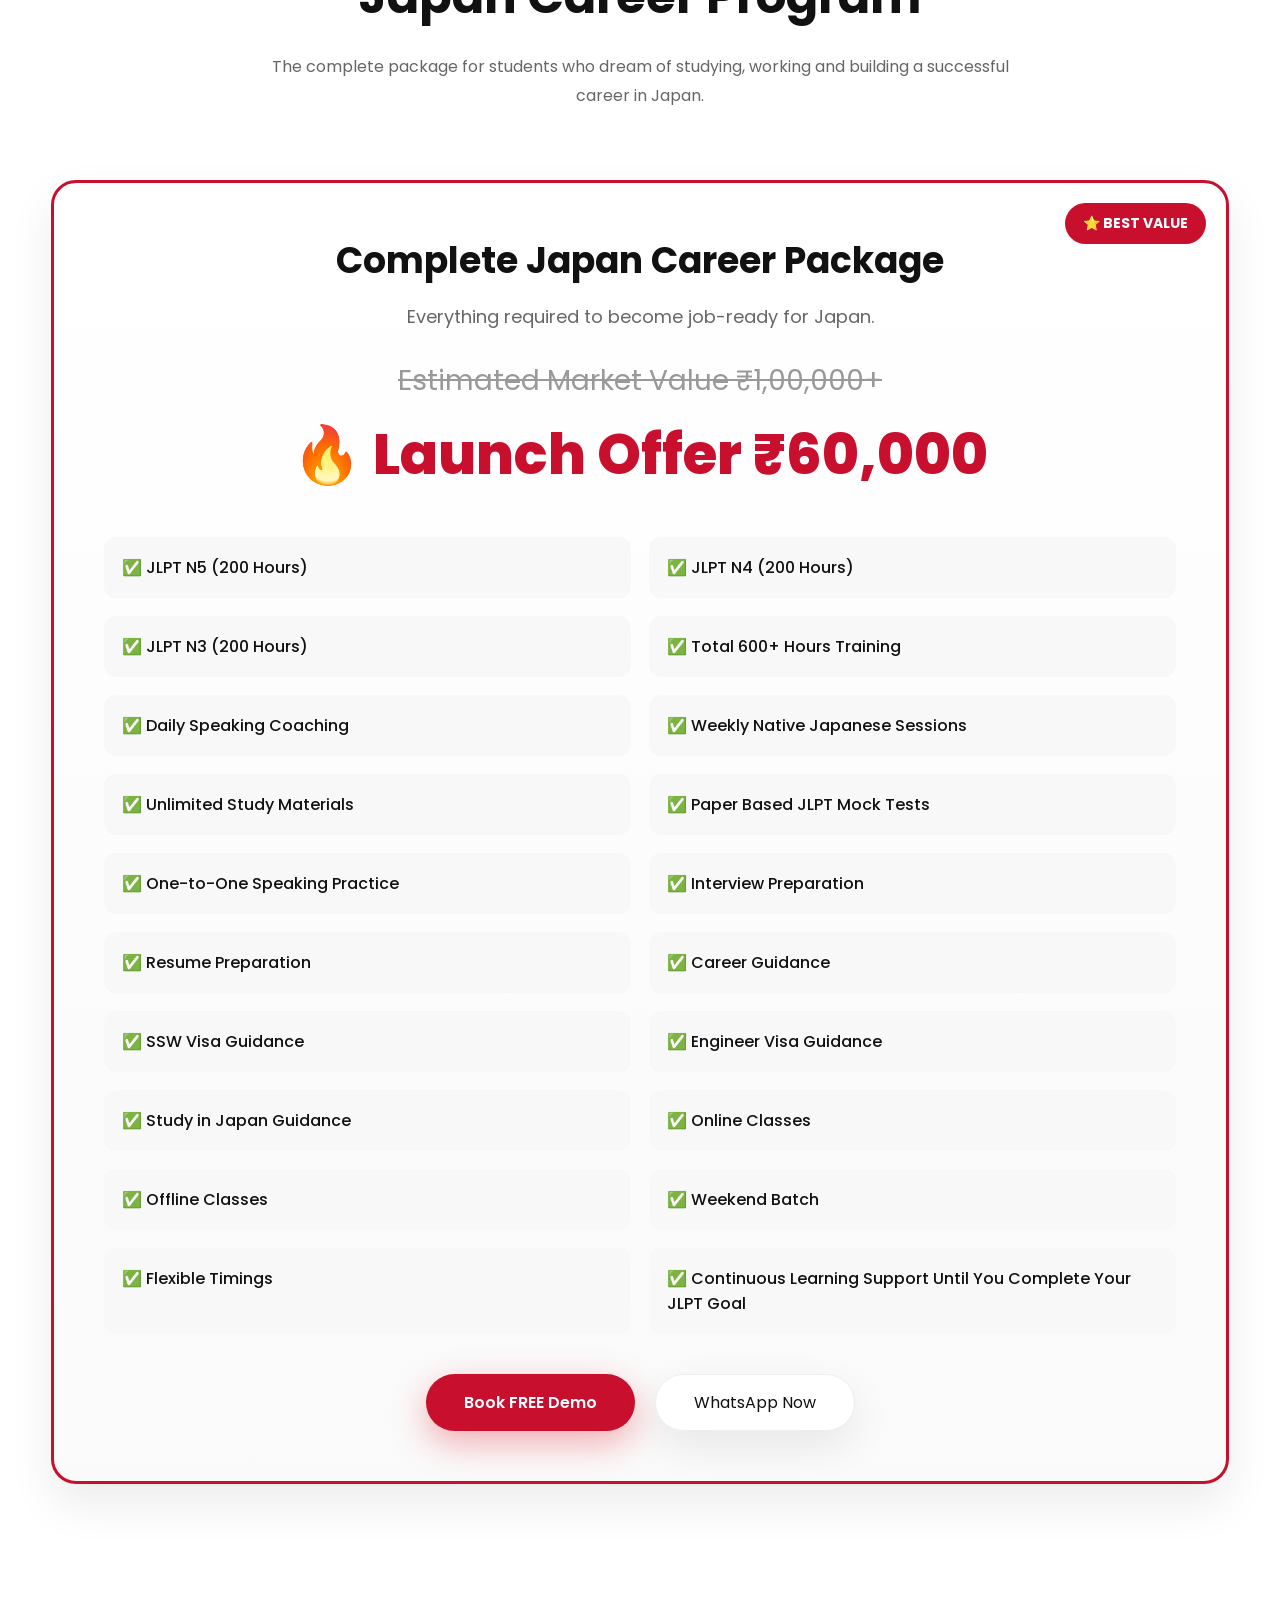
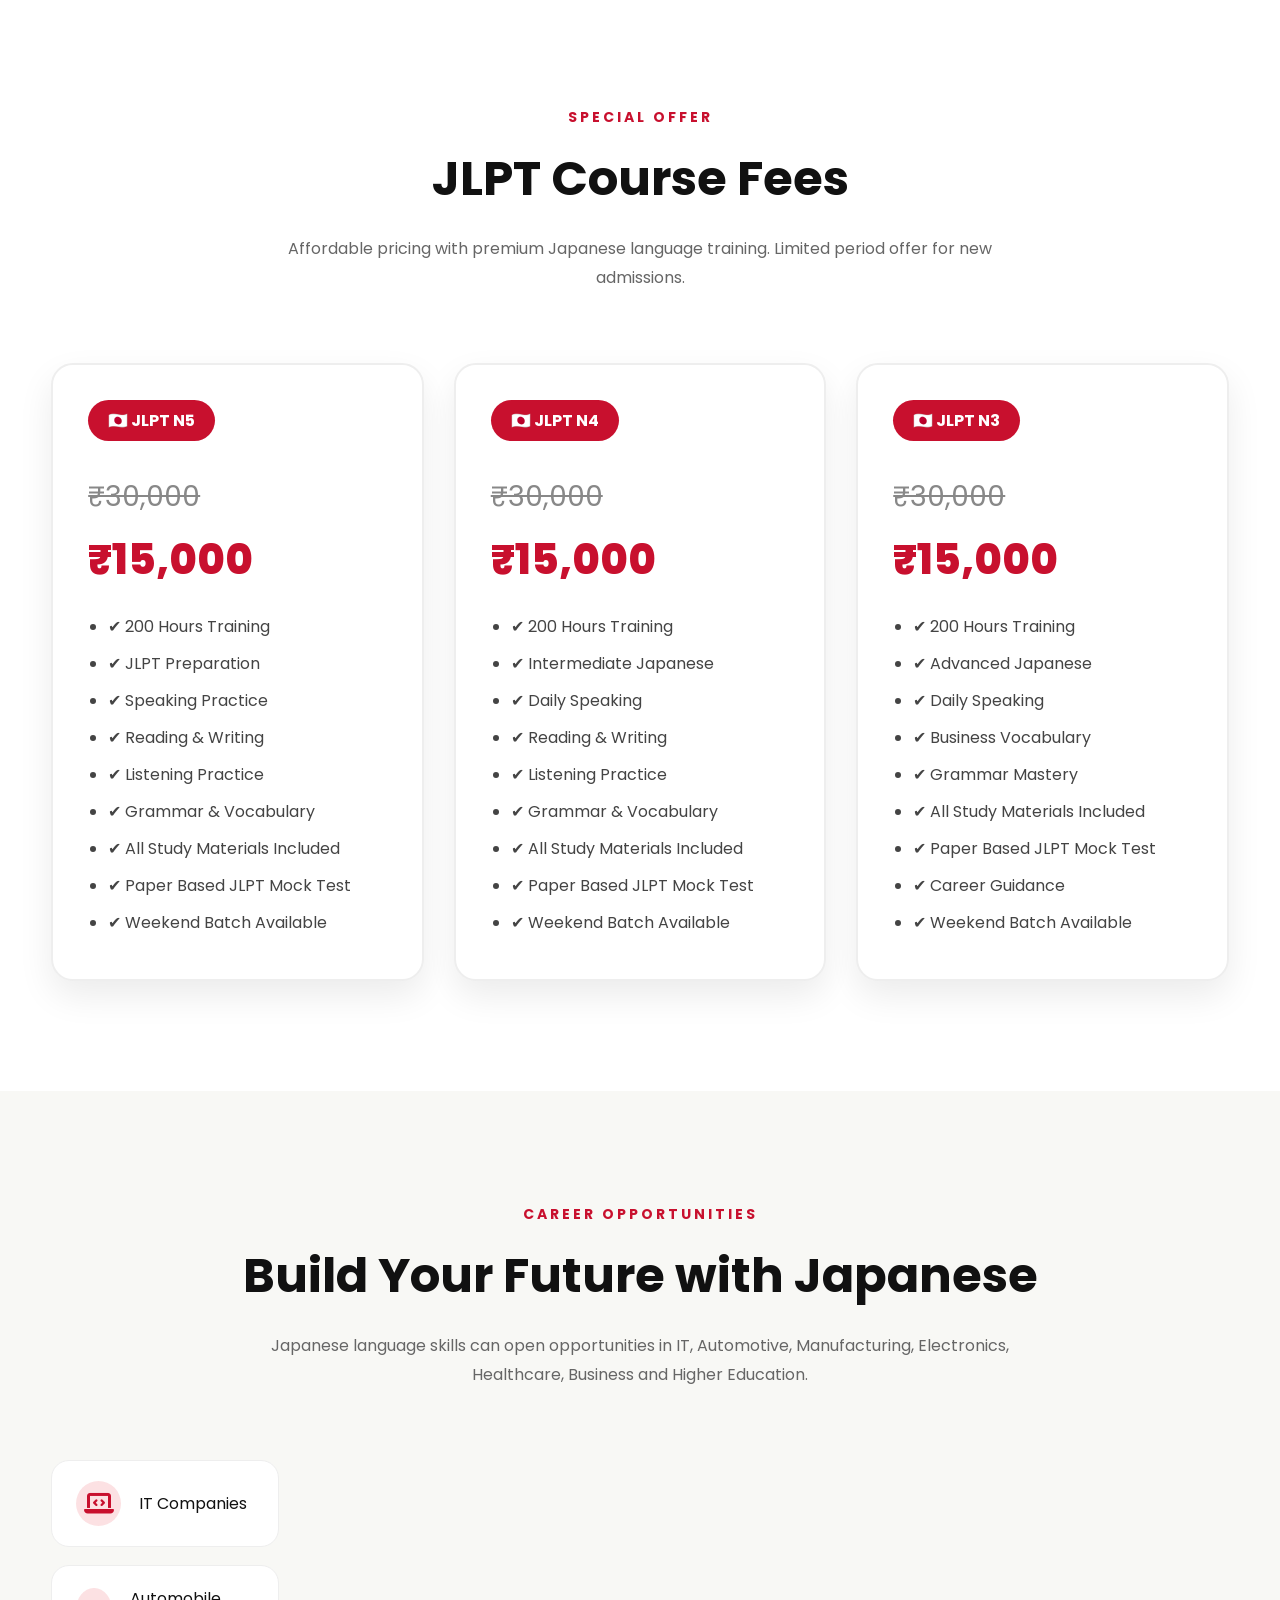
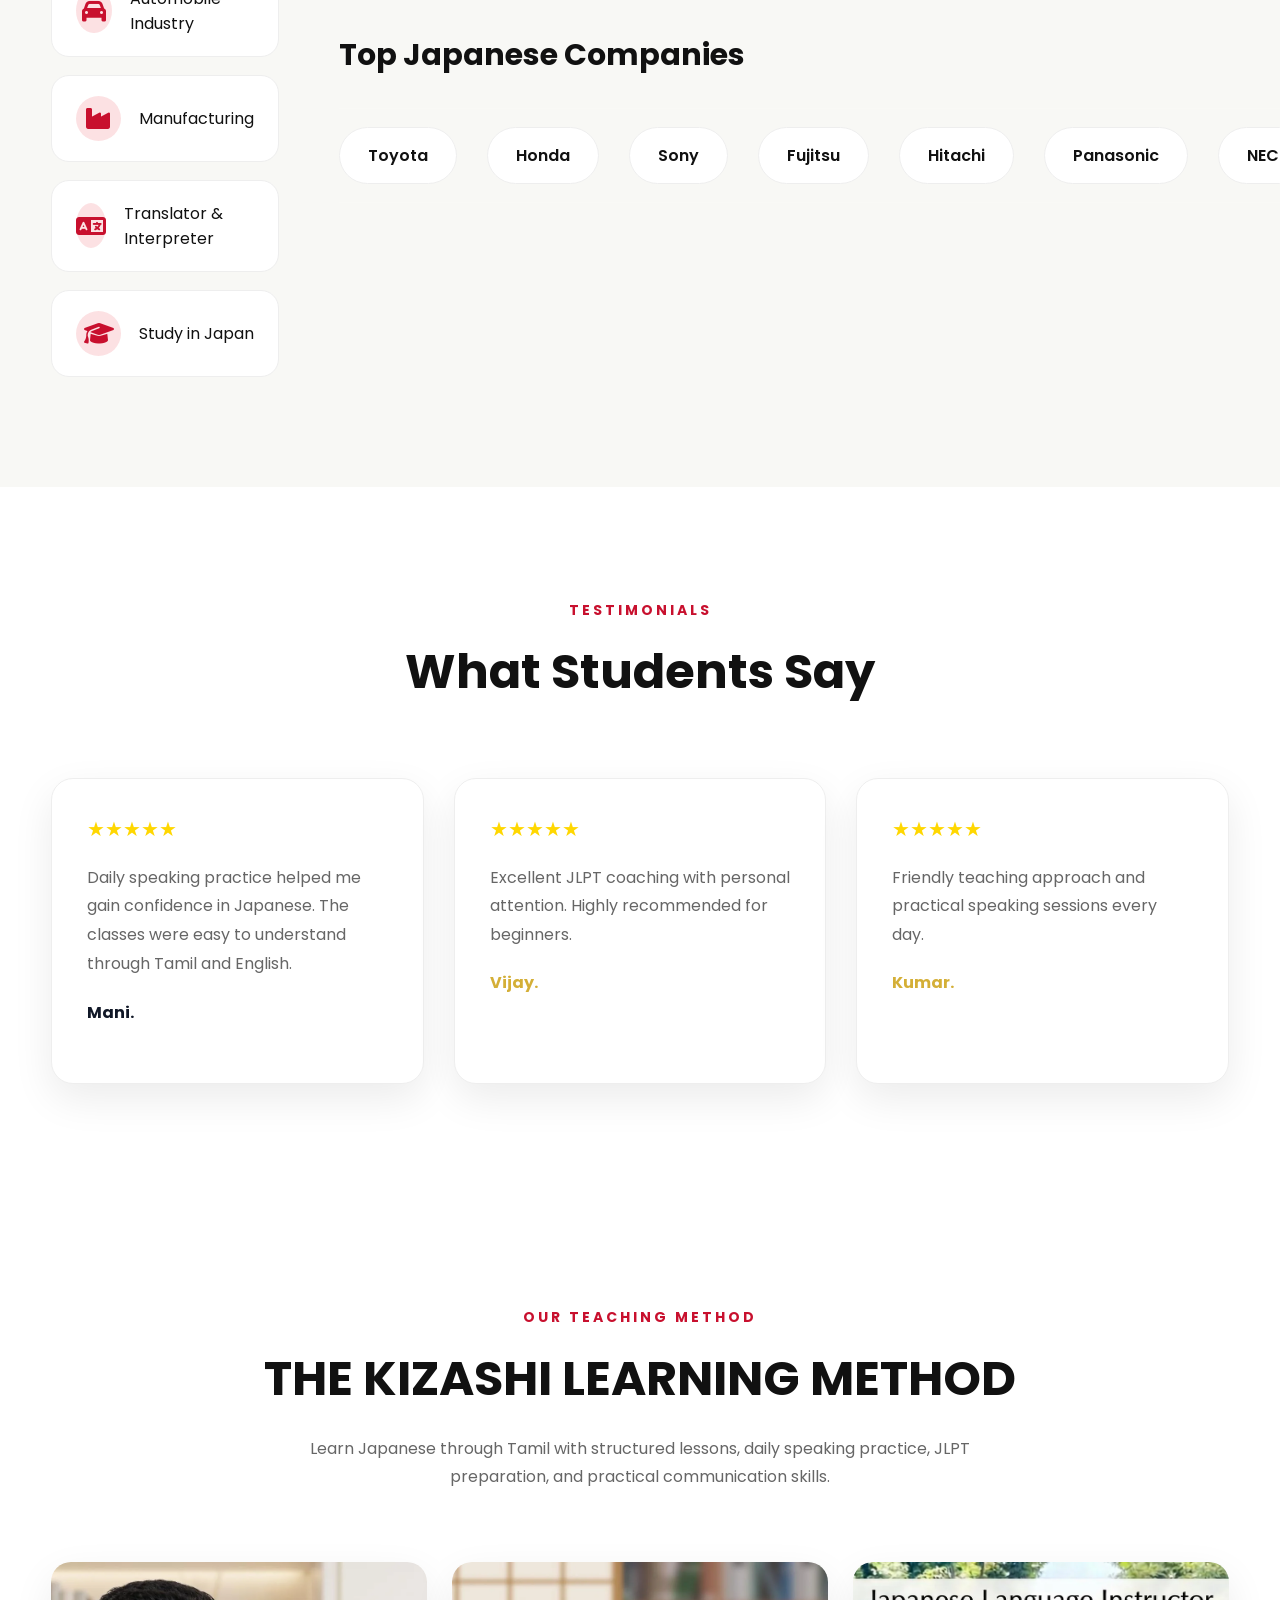
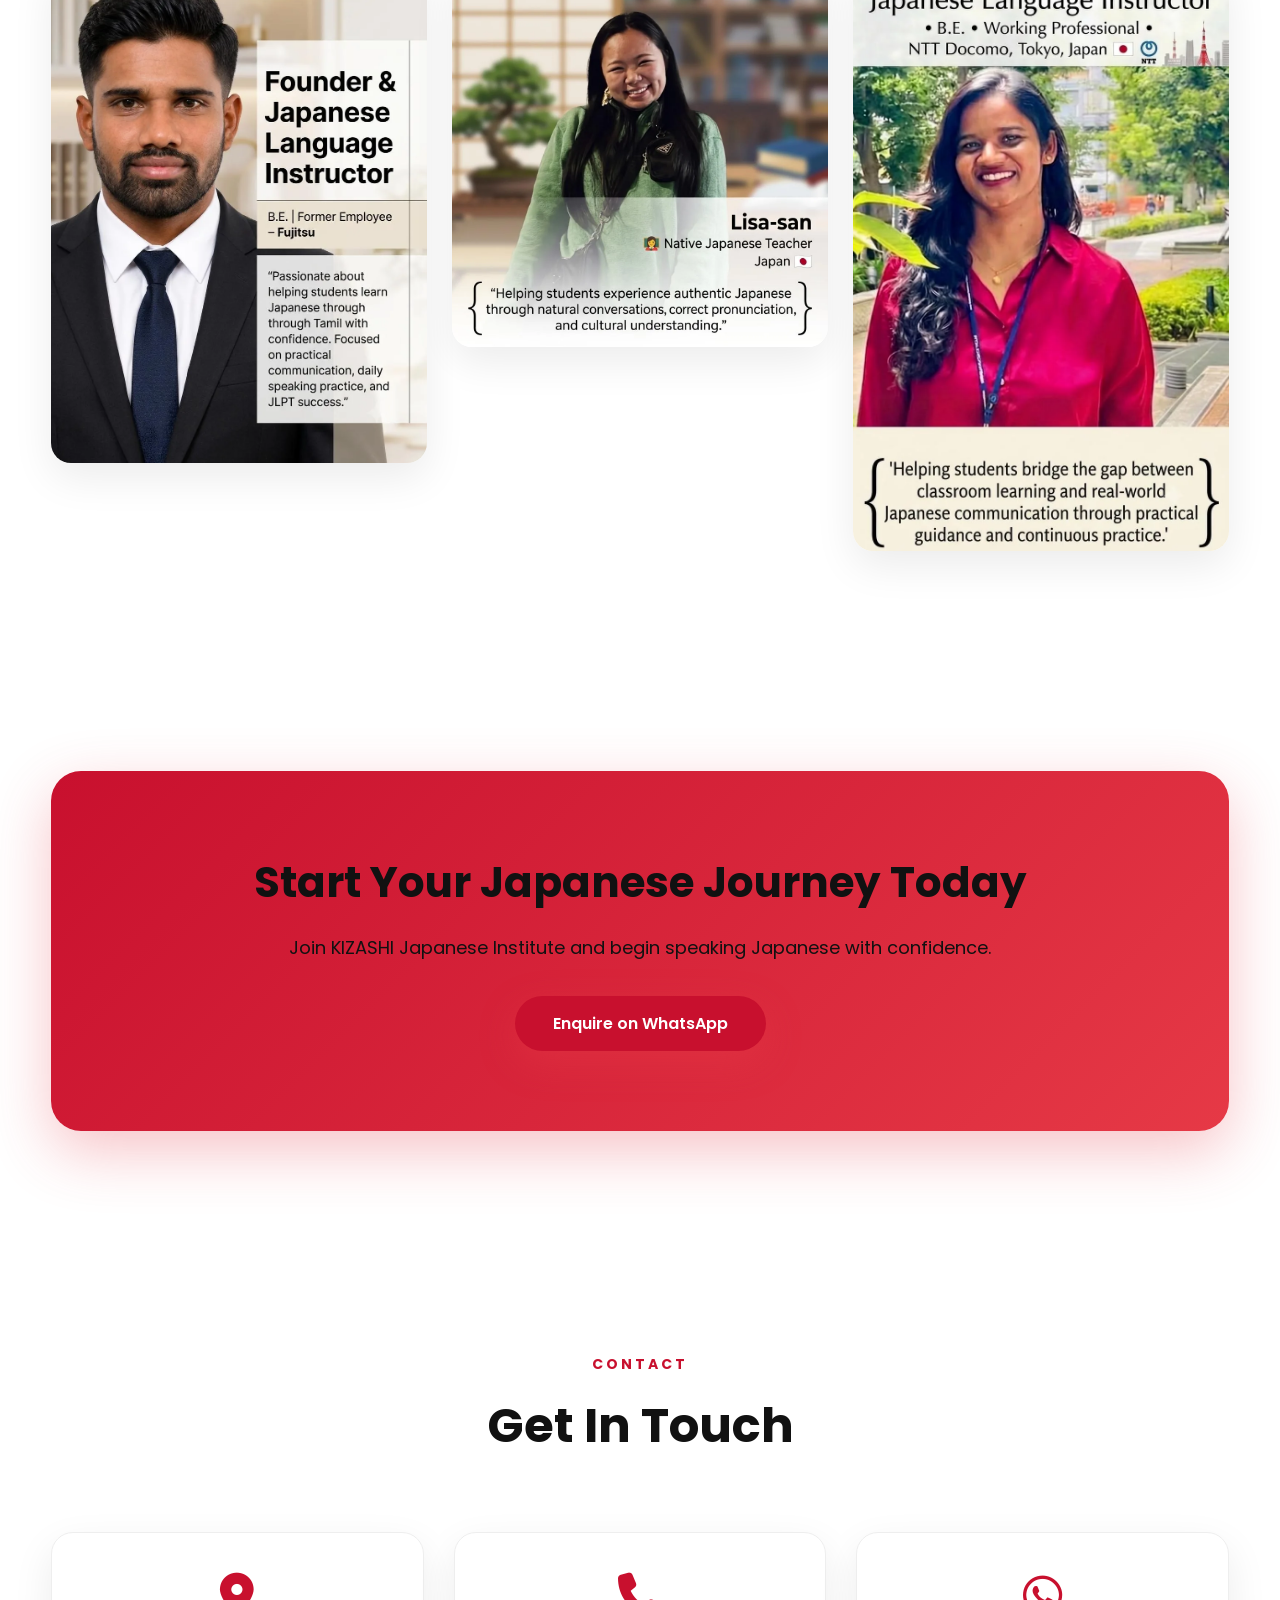
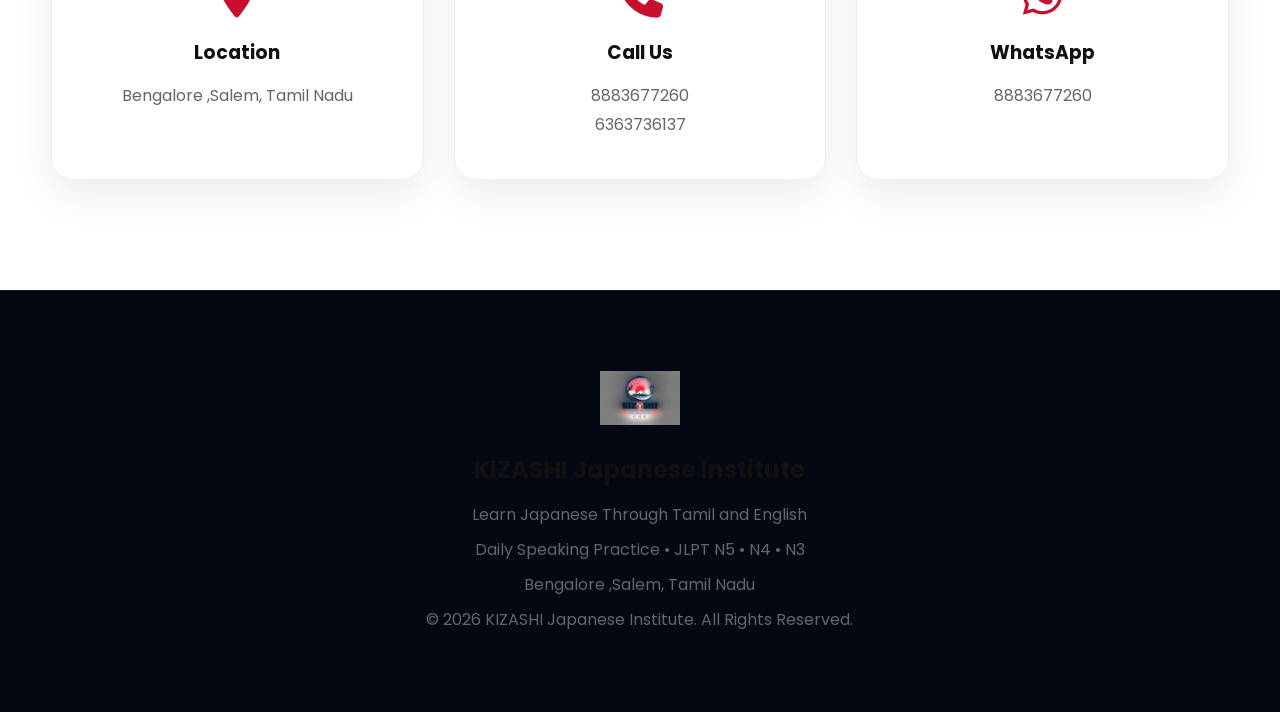
==== commit 9d87ca99: "Update index.html" ====
--- a/index.html
+++ b/index.html
@@ -1047,7 +1047,7 @@
 
                 <h3>Location</h3>
 
-                <p>Salem, Tamil Nadu</p>
+                <p>Bengalore ,Salem, Tamil Nadu</p>
 
             </div>
 
@@ -1095,7 +1095,7 @@
 
         <p>Daily Speaking Practice • JLPT N5 • N4 • N3</p>
 
-        <p>Salem, Tamil Nadu</p>
+        <p>Bengalore ,Salem, Tamil Nadu</p>
 
         <p>© 2026 KIZASHI Japanese Institute. All Rights Reserved.</p>
 
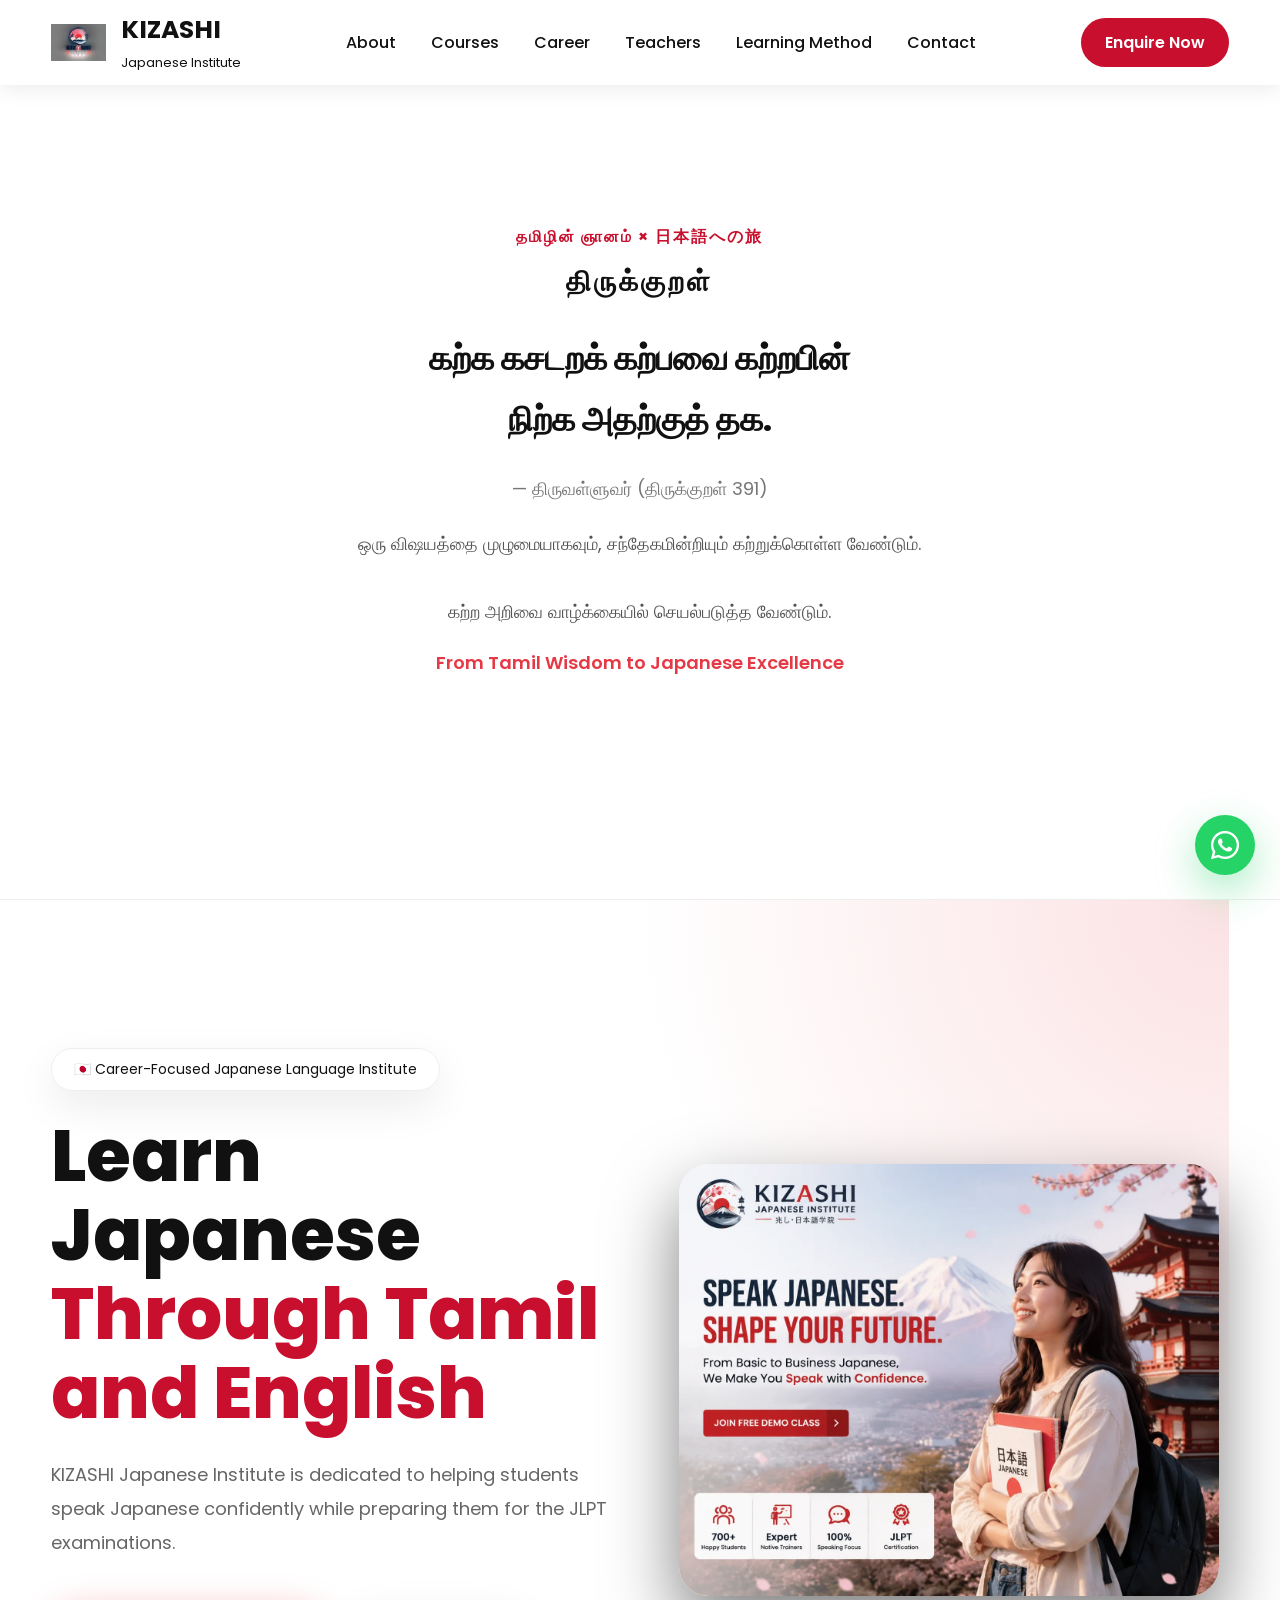
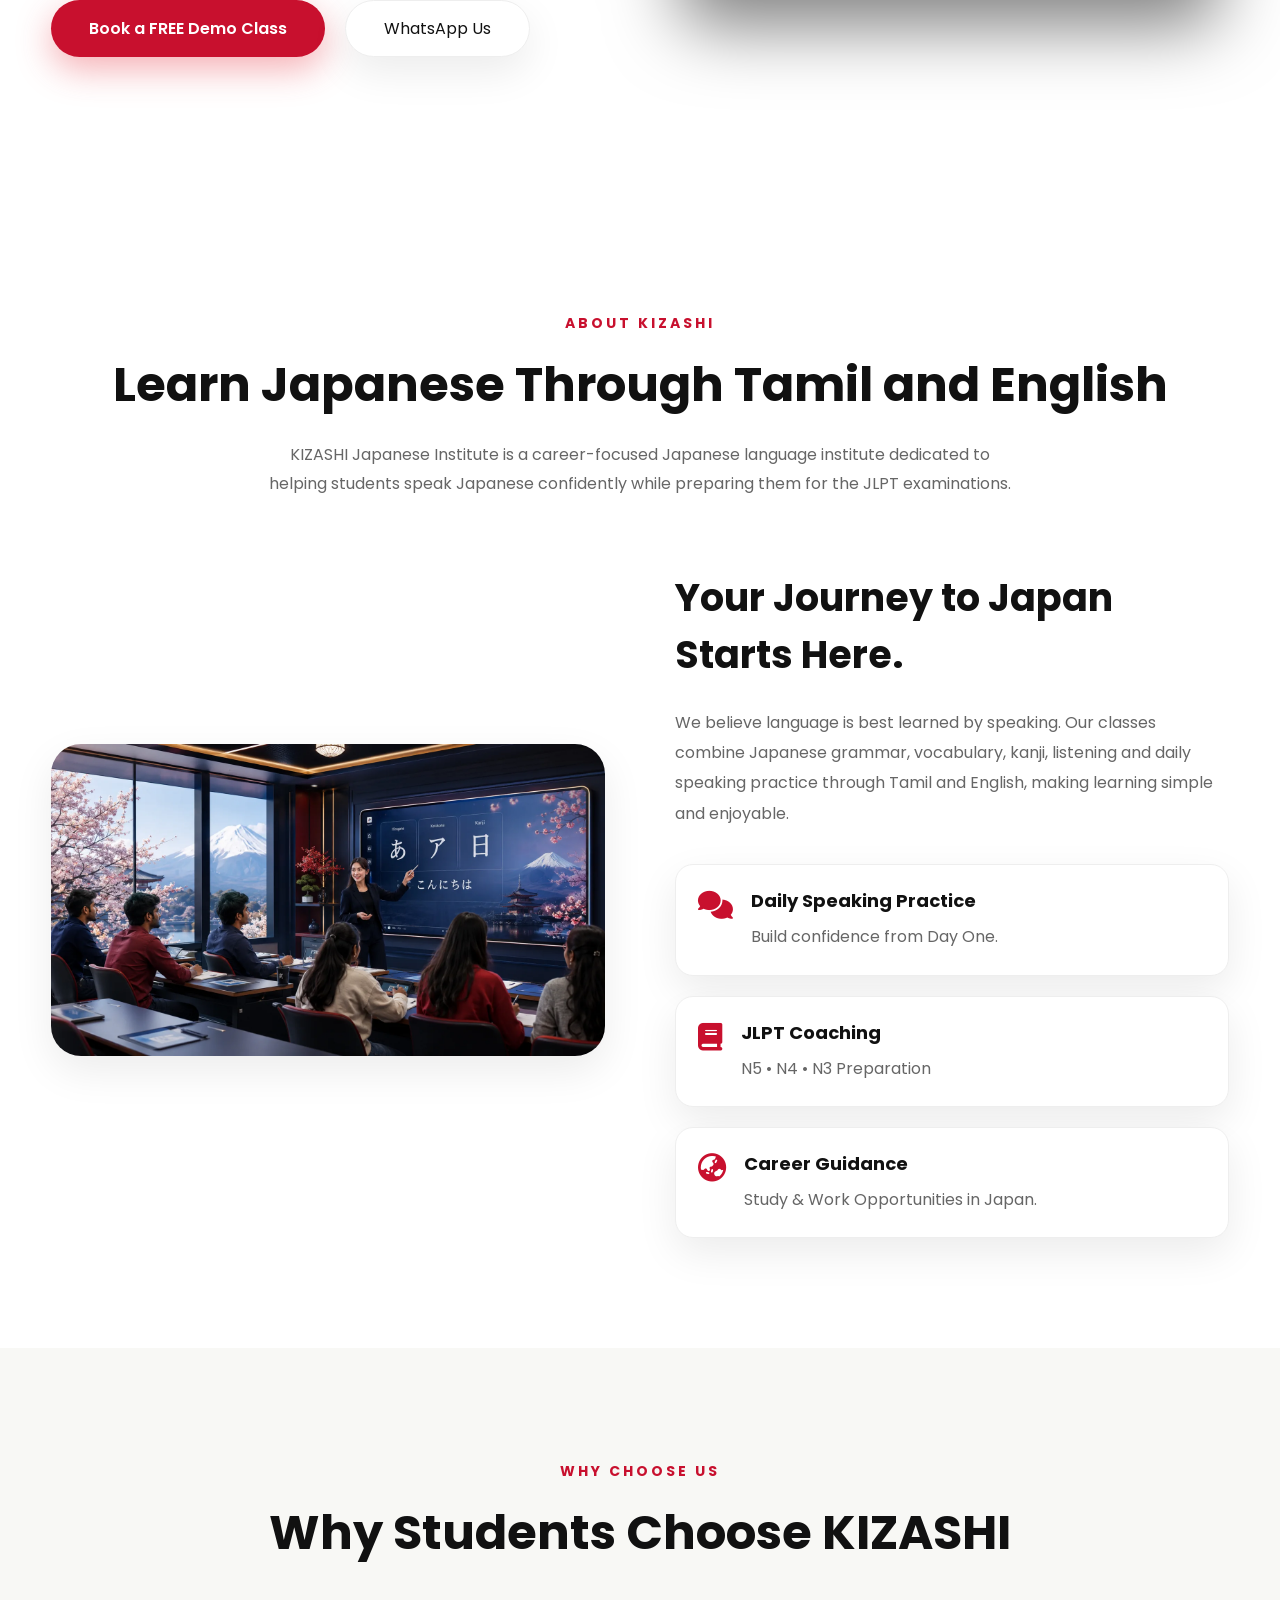
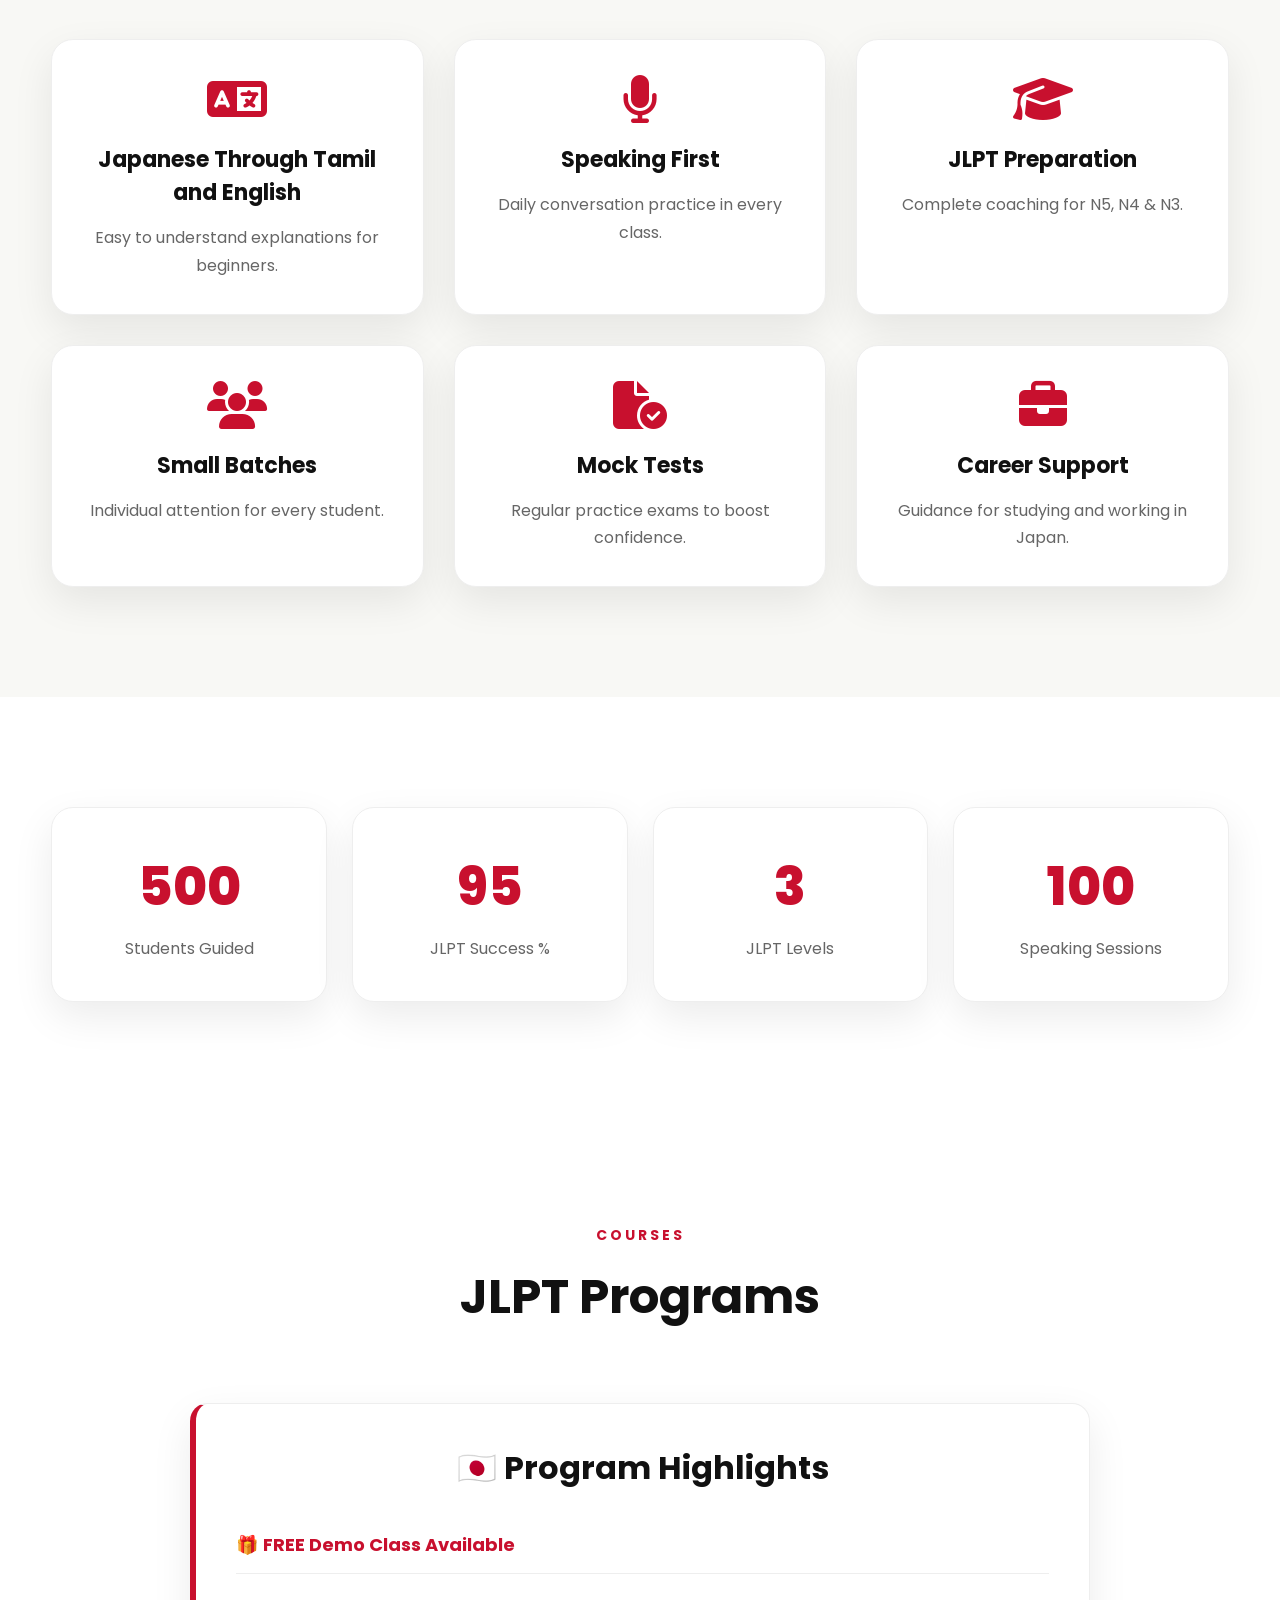
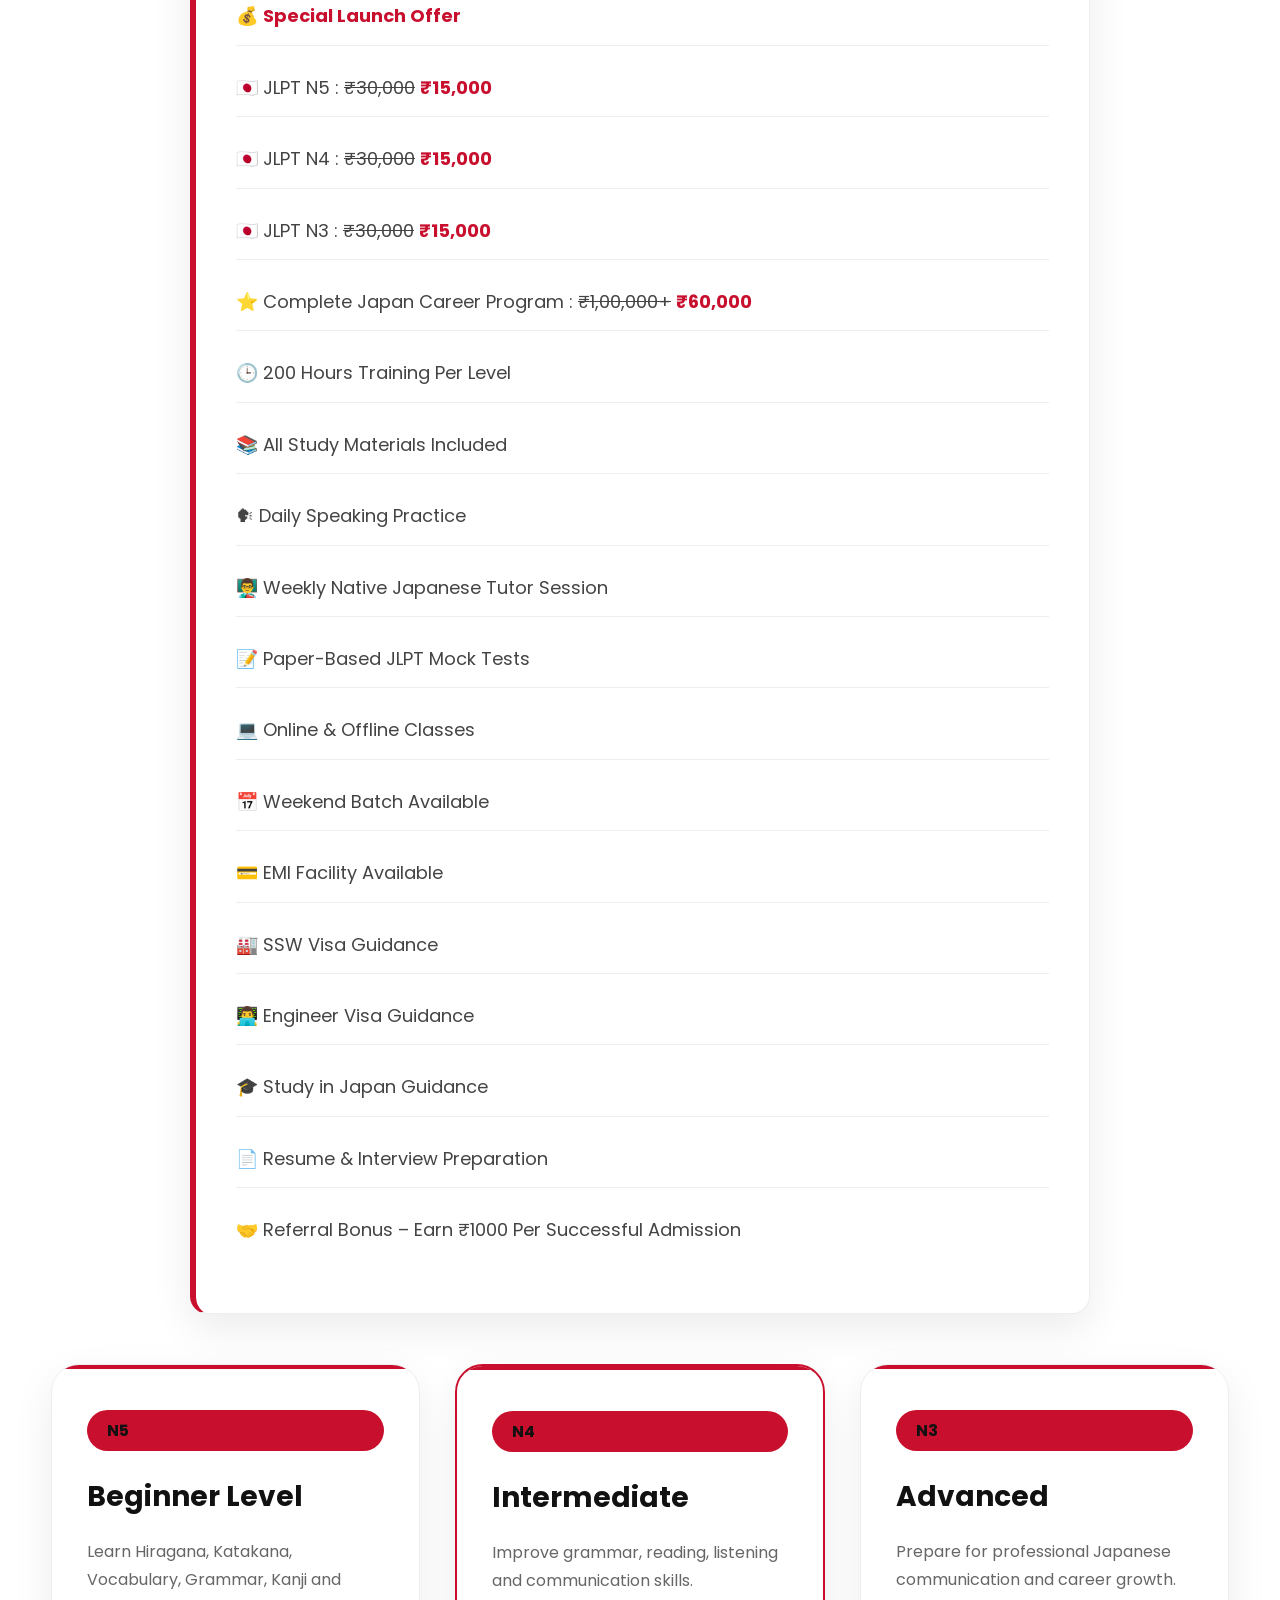
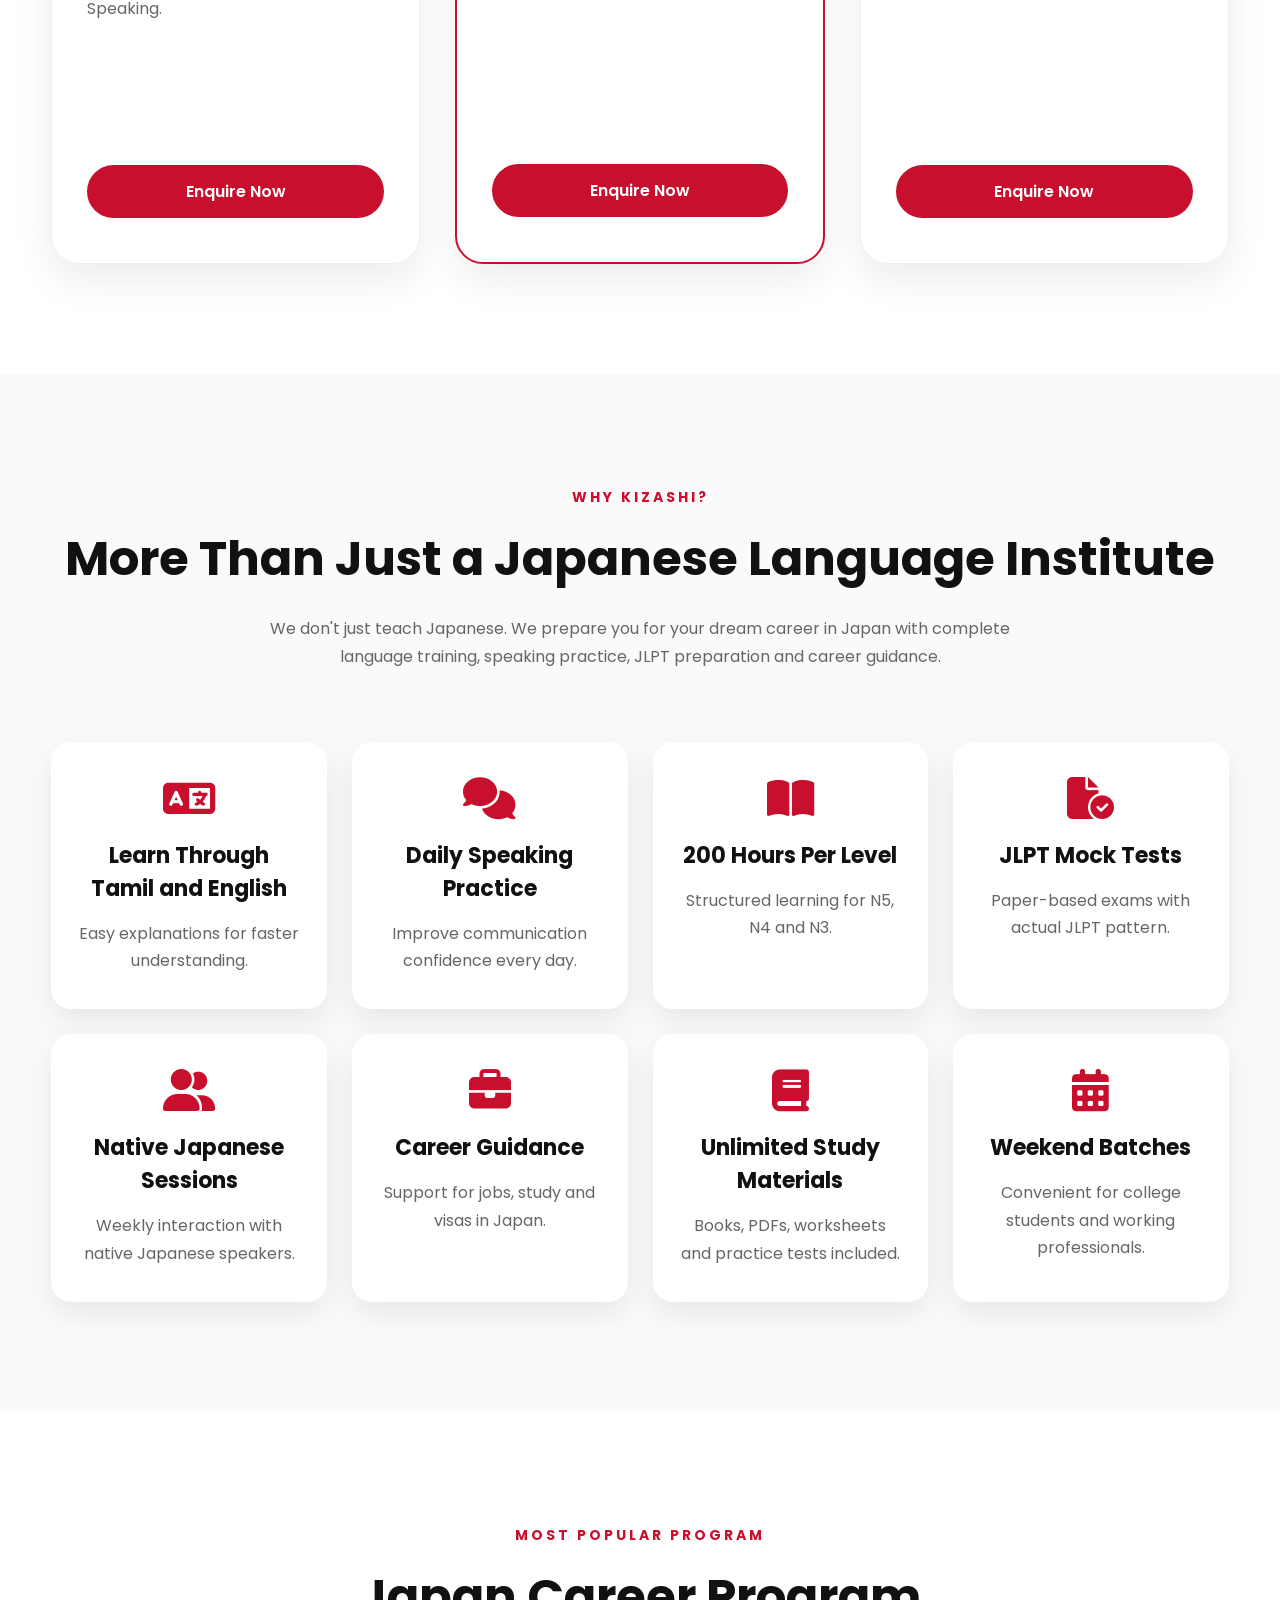
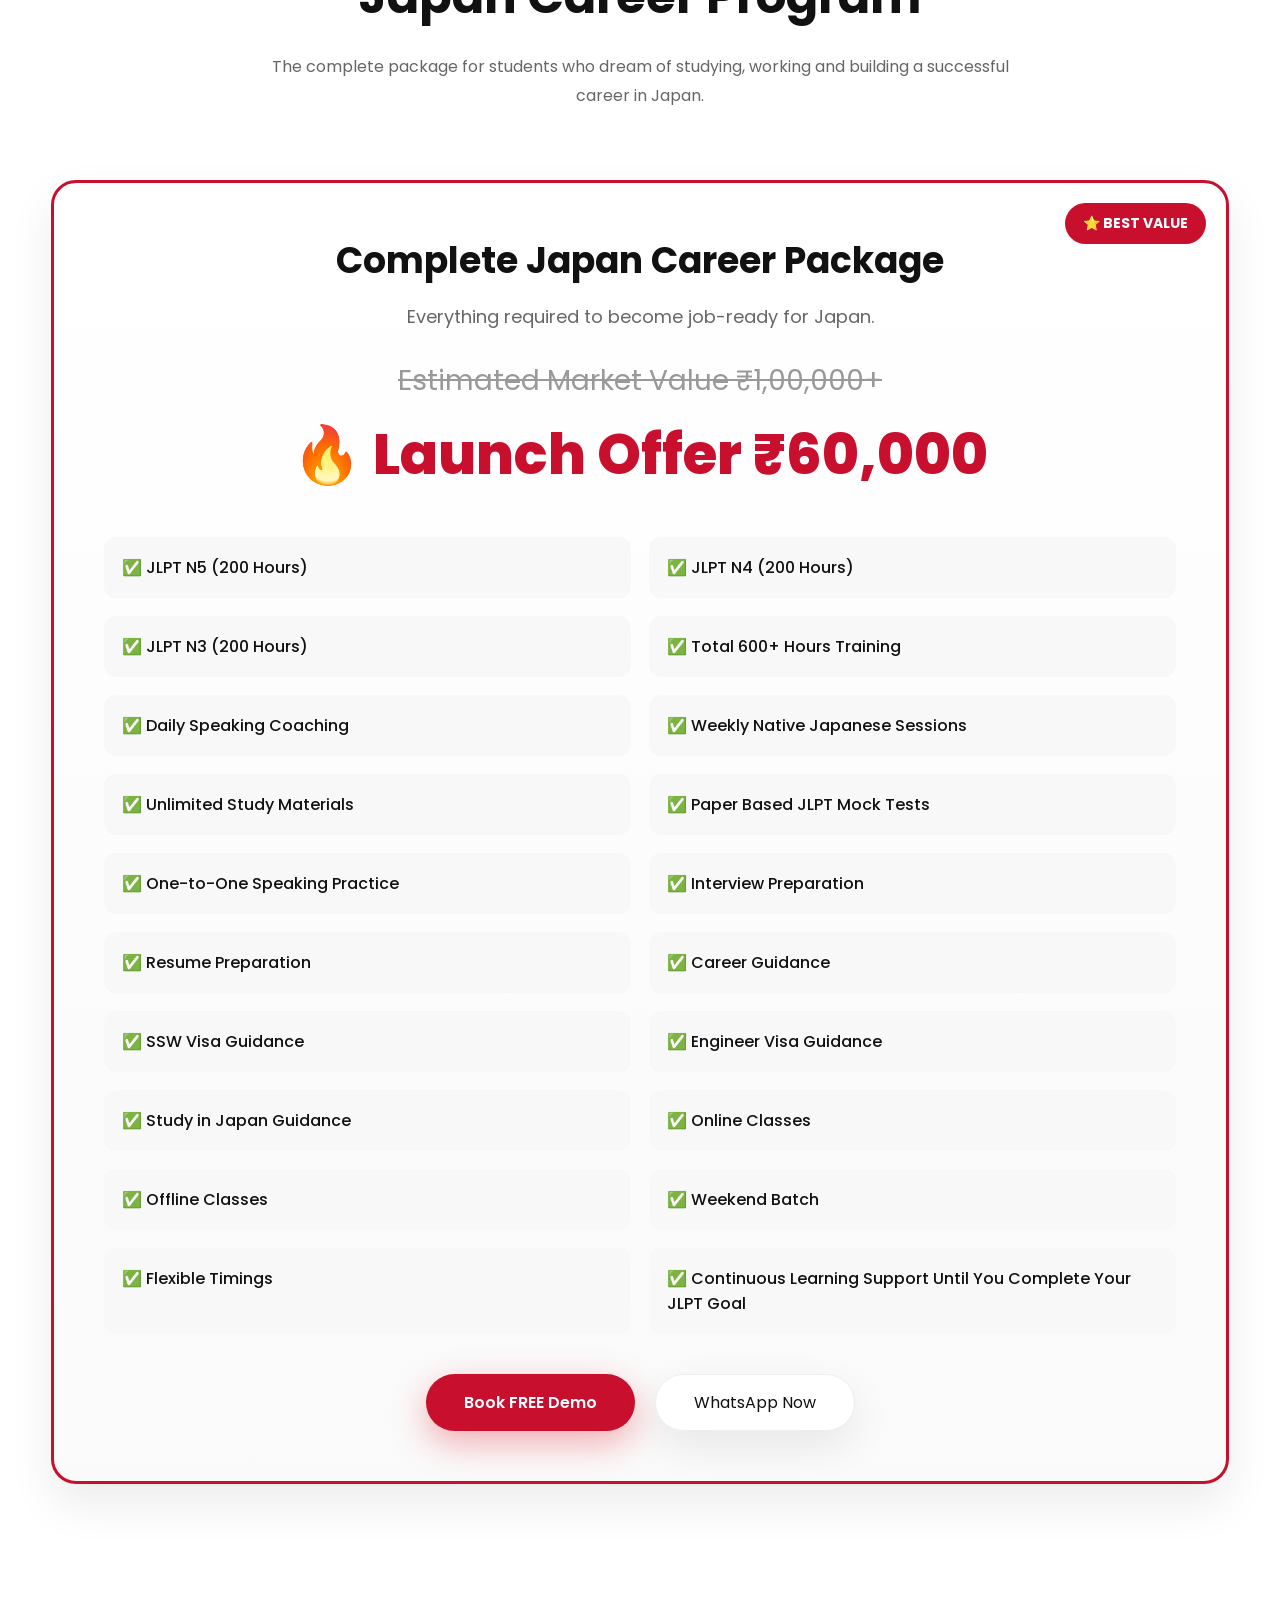
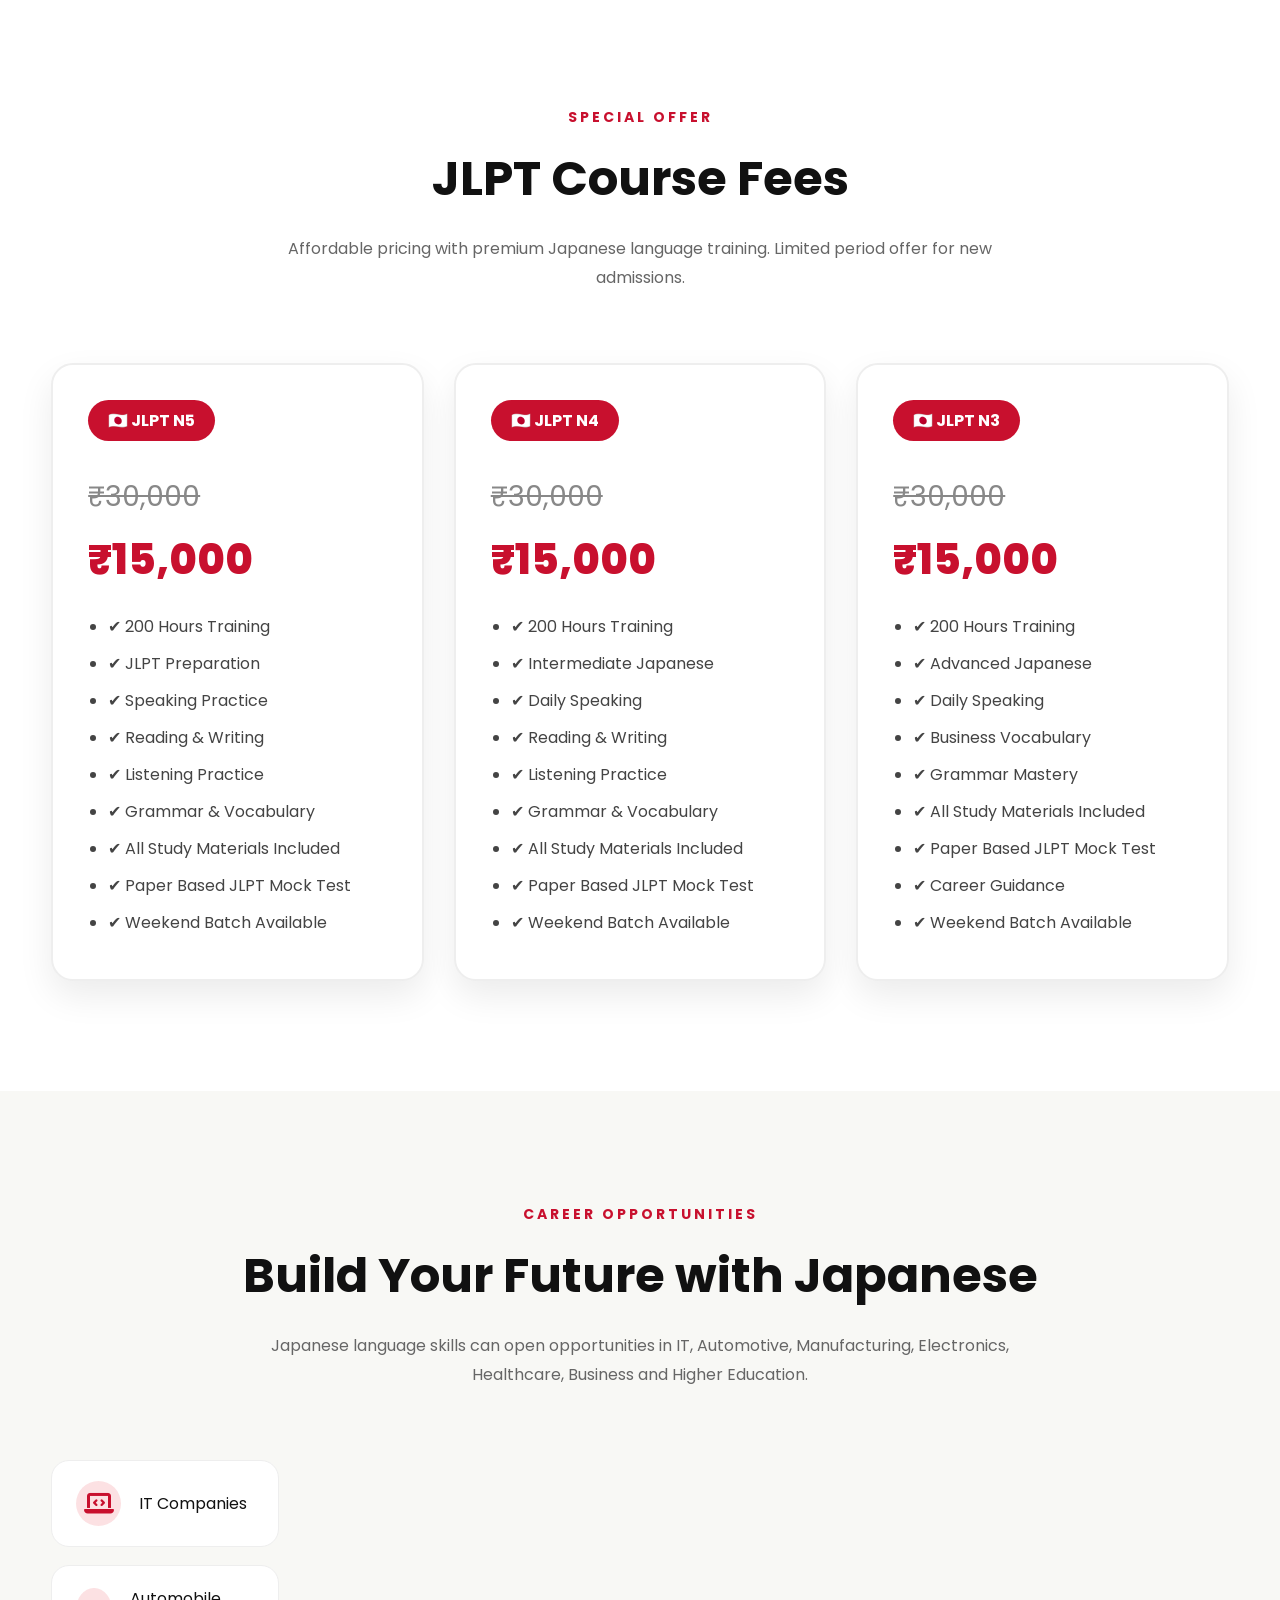
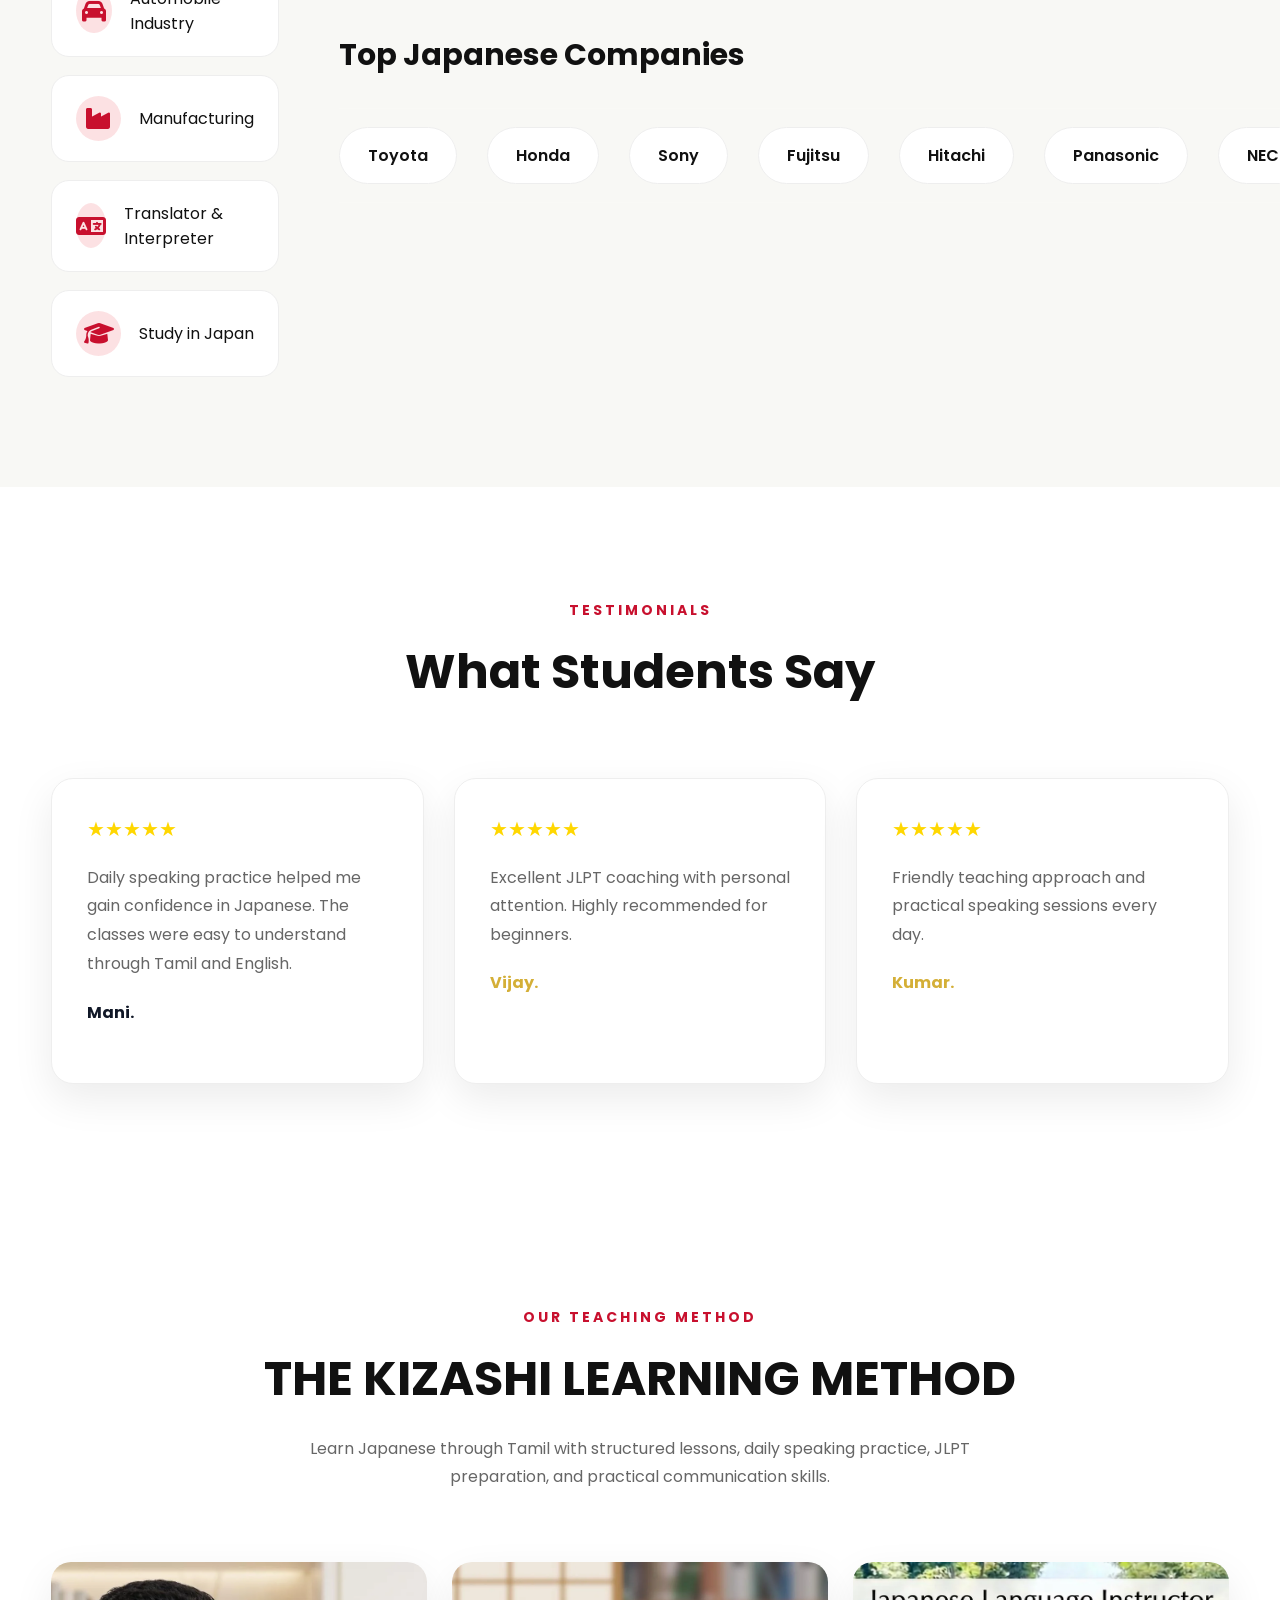
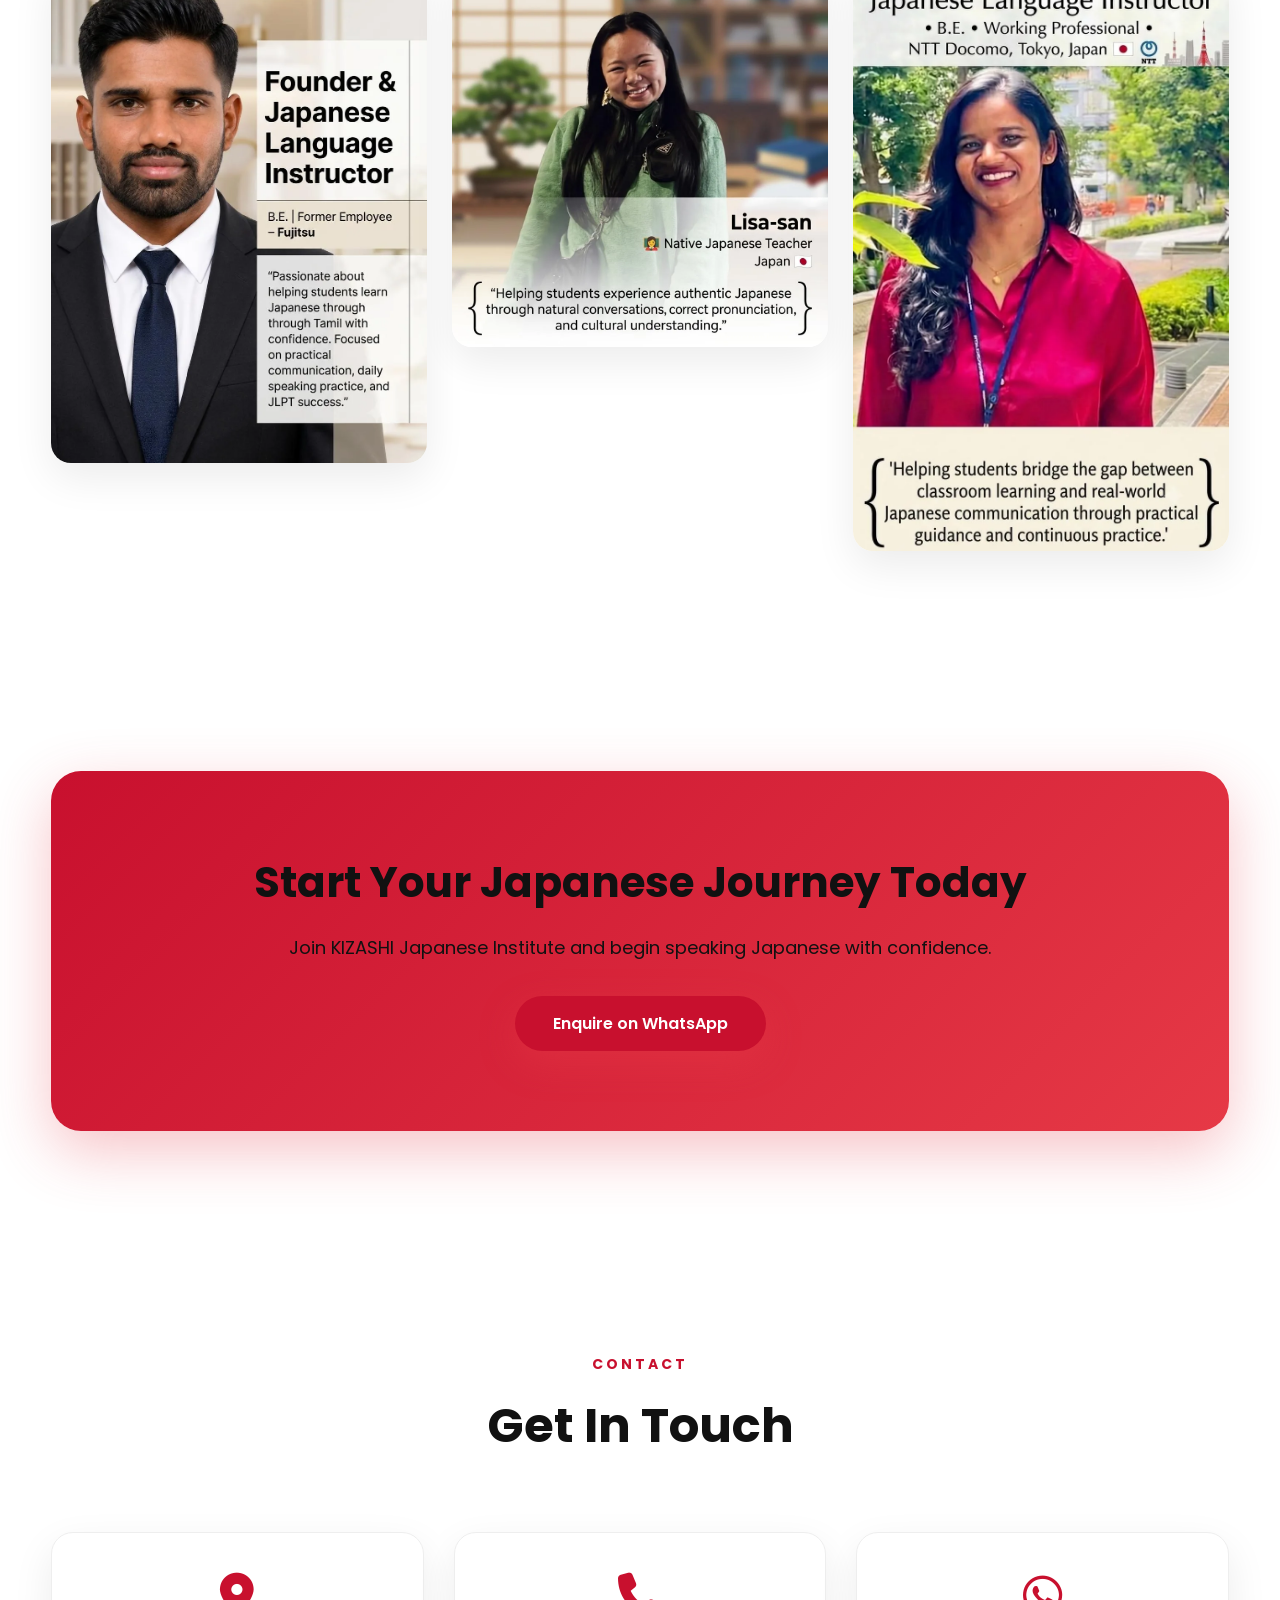
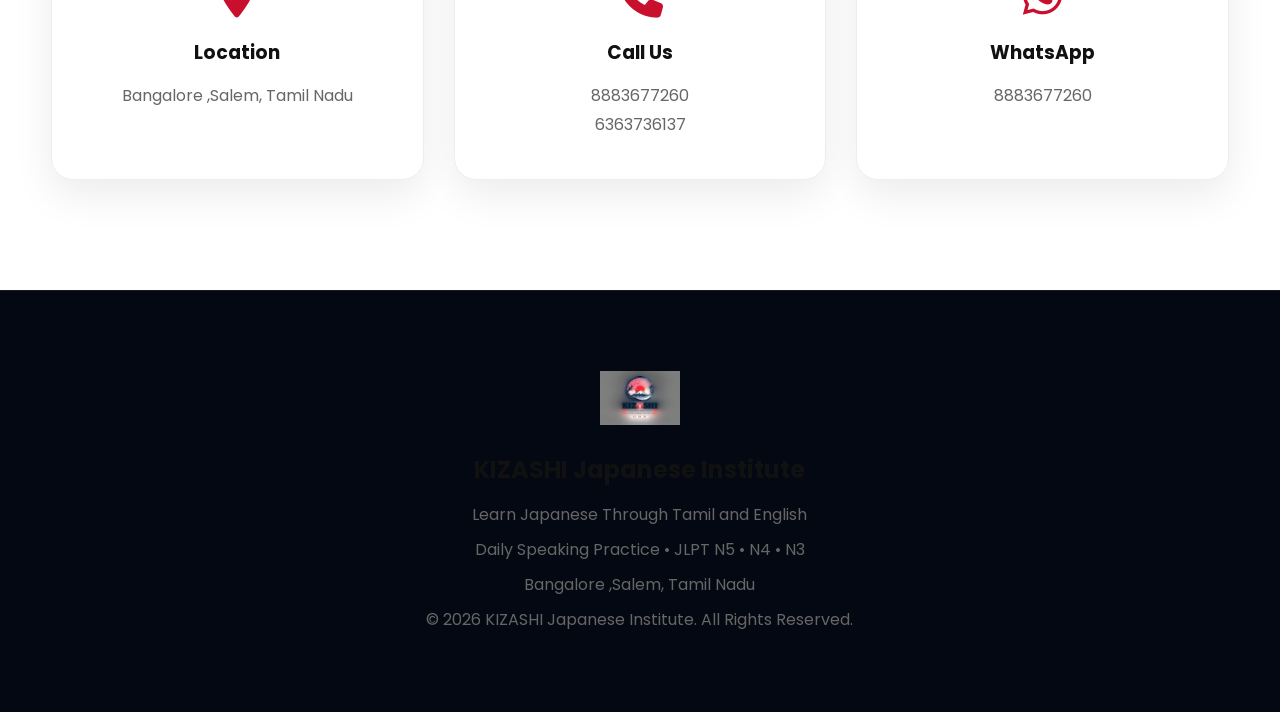
==== commit 54834836: "Update index.html" ====
--- a/index.html
+++ b/index.html
@@ -1047,7 +1047,7 @@
 
                 <h3>Location</h3>
 
-                <p>Bengalore ,Salem, Tamil Nadu</p>
+                <p>Bangalore ,Salem, Tamil Nadu</p>
 
             </div>
 
@@ -1095,7 +1095,7 @@
 
         <p>Daily Speaking Practice • JLPT N5 • N4 • N3</p>
 
-        <p>Bengalore ,Salem, Tamil Nadu</p>
+        <p>Bangalore ,Salem, Tamil Nadu</p>
 
         <p>© 2026 KIZASHI Japanese Institute. All Rights Reserved.</p>
 
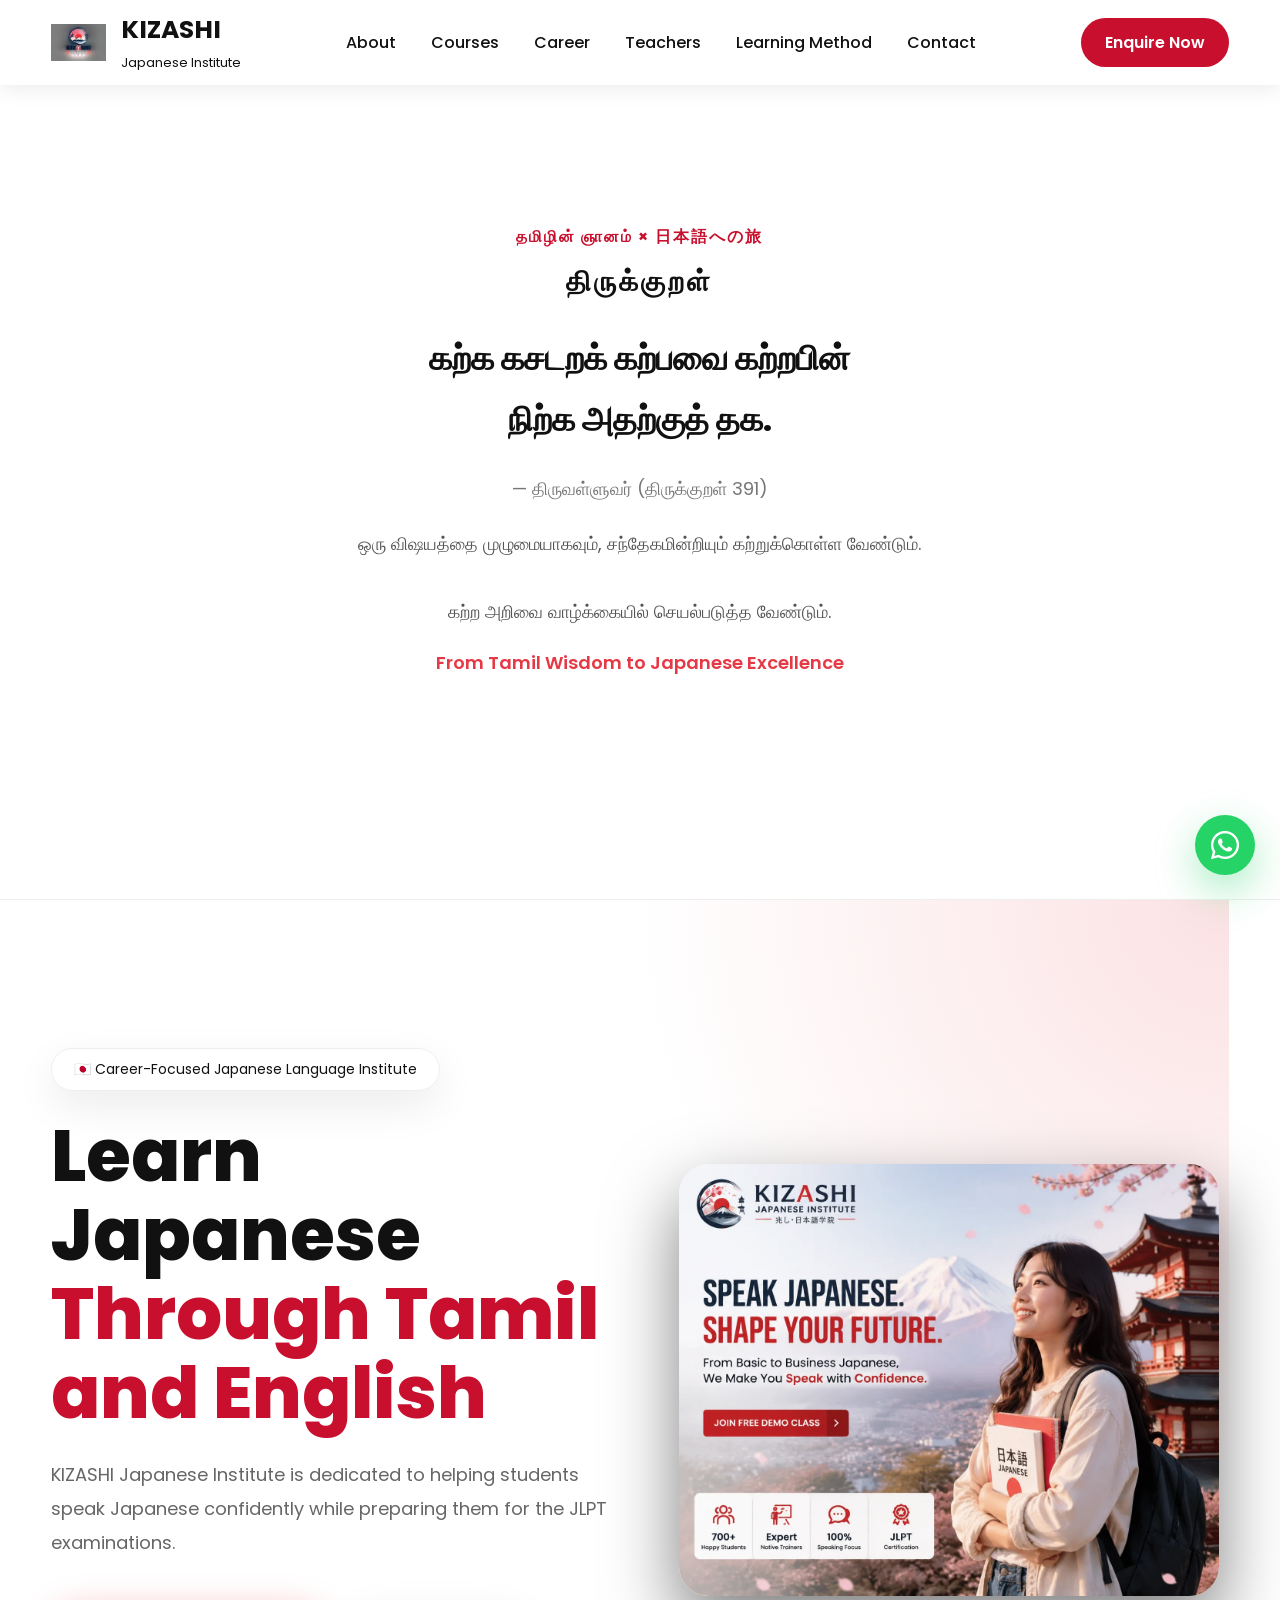
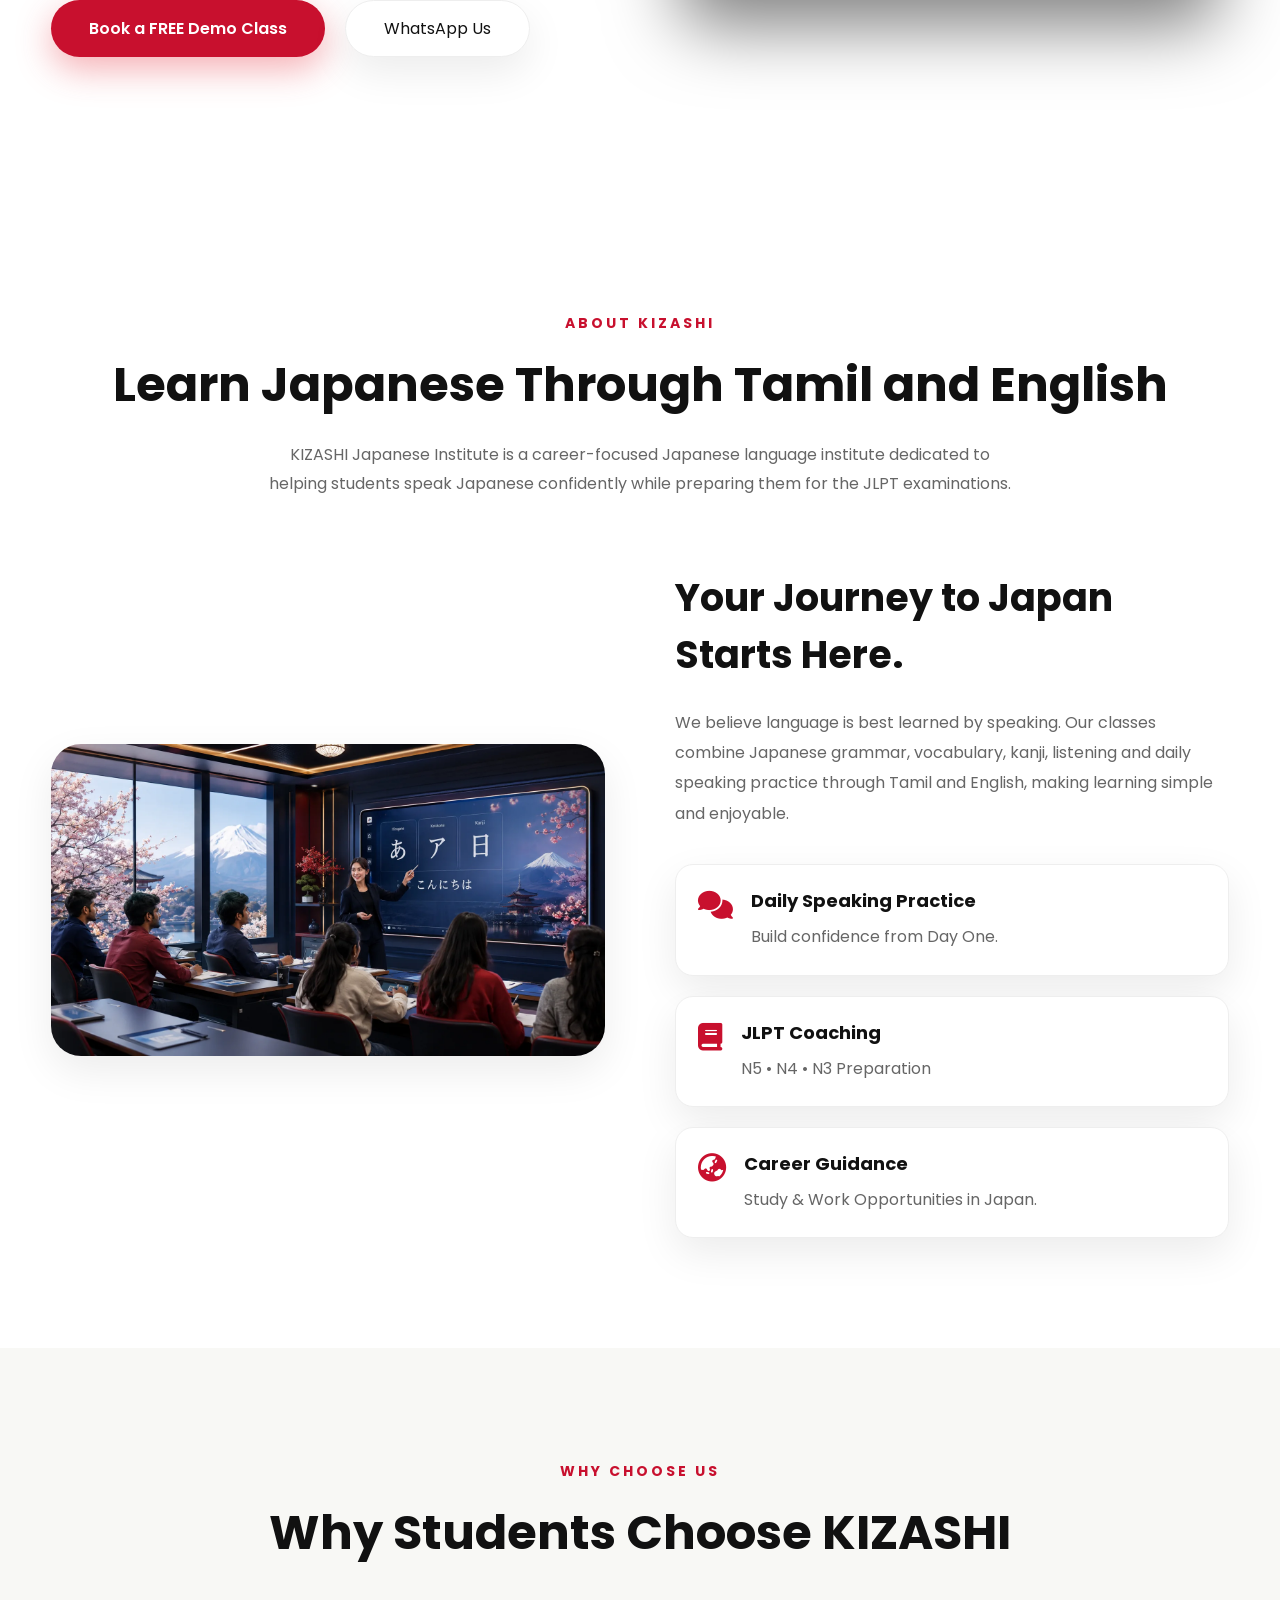
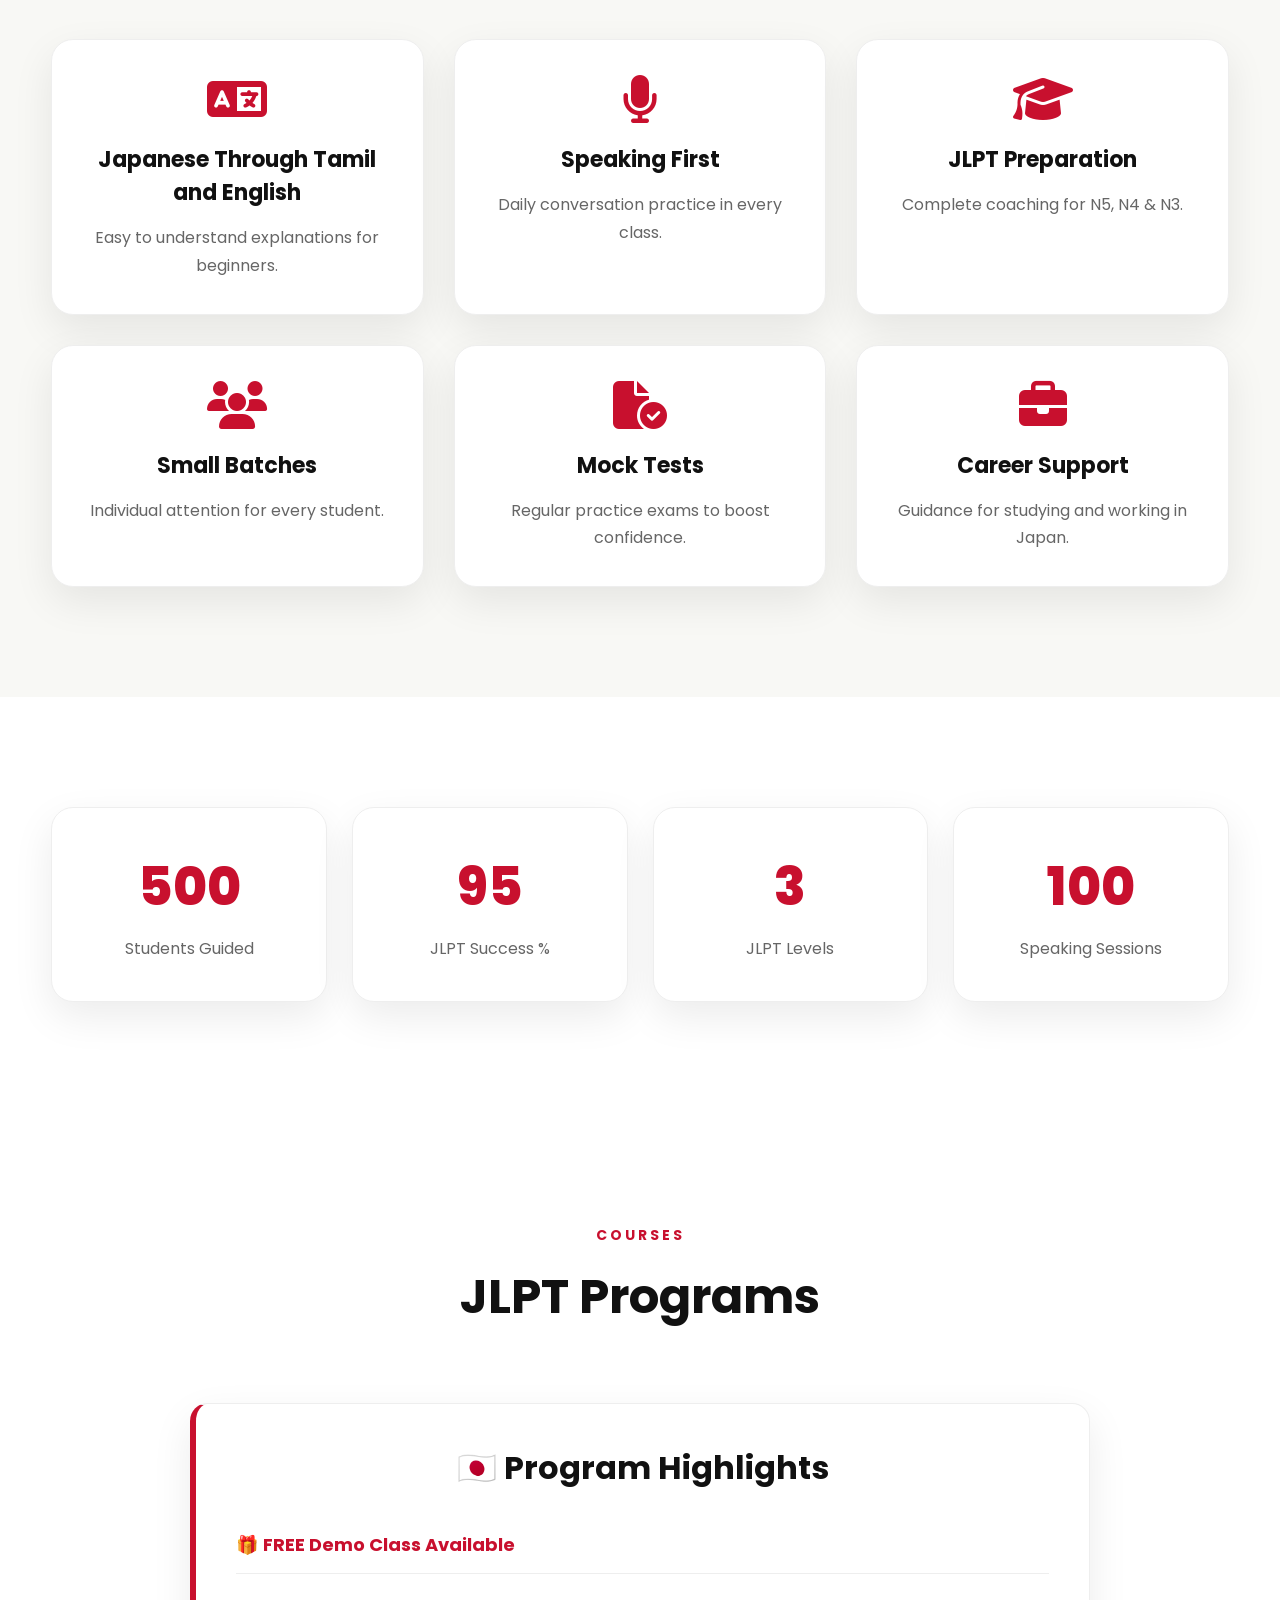
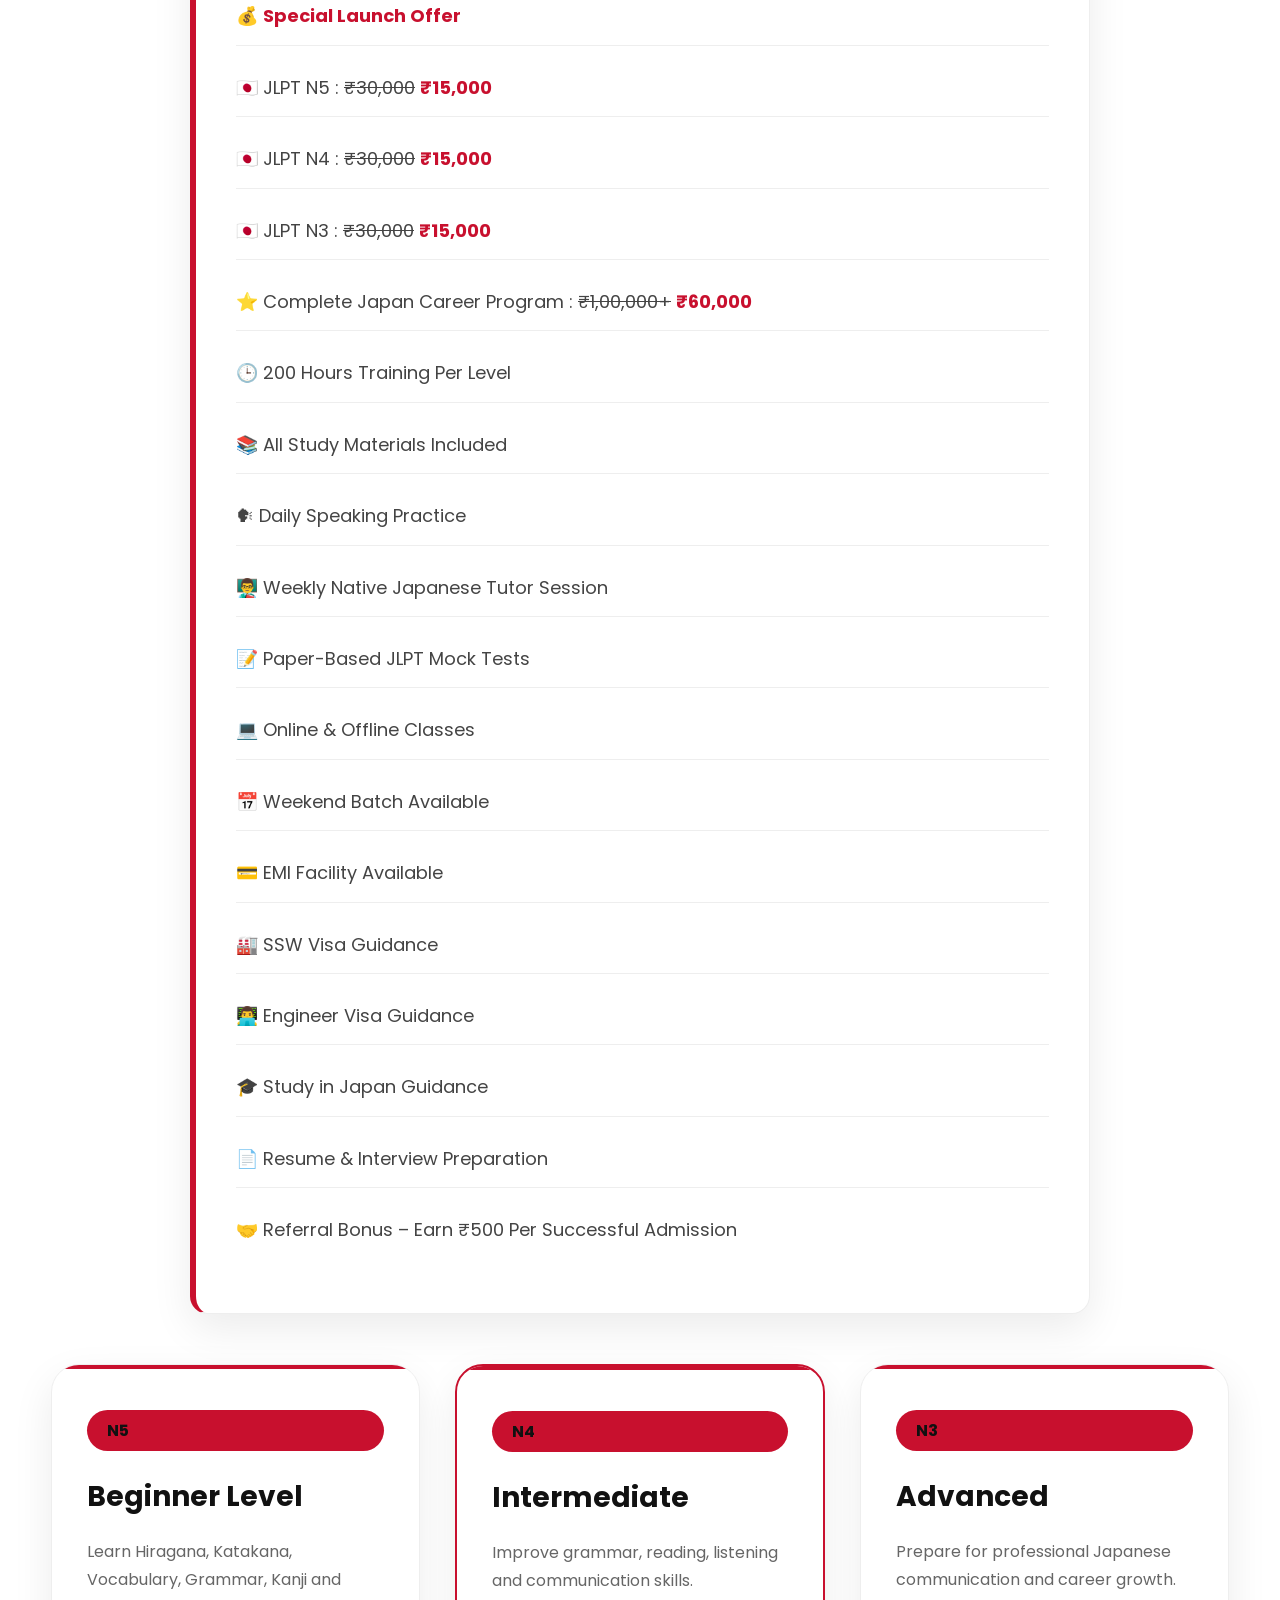
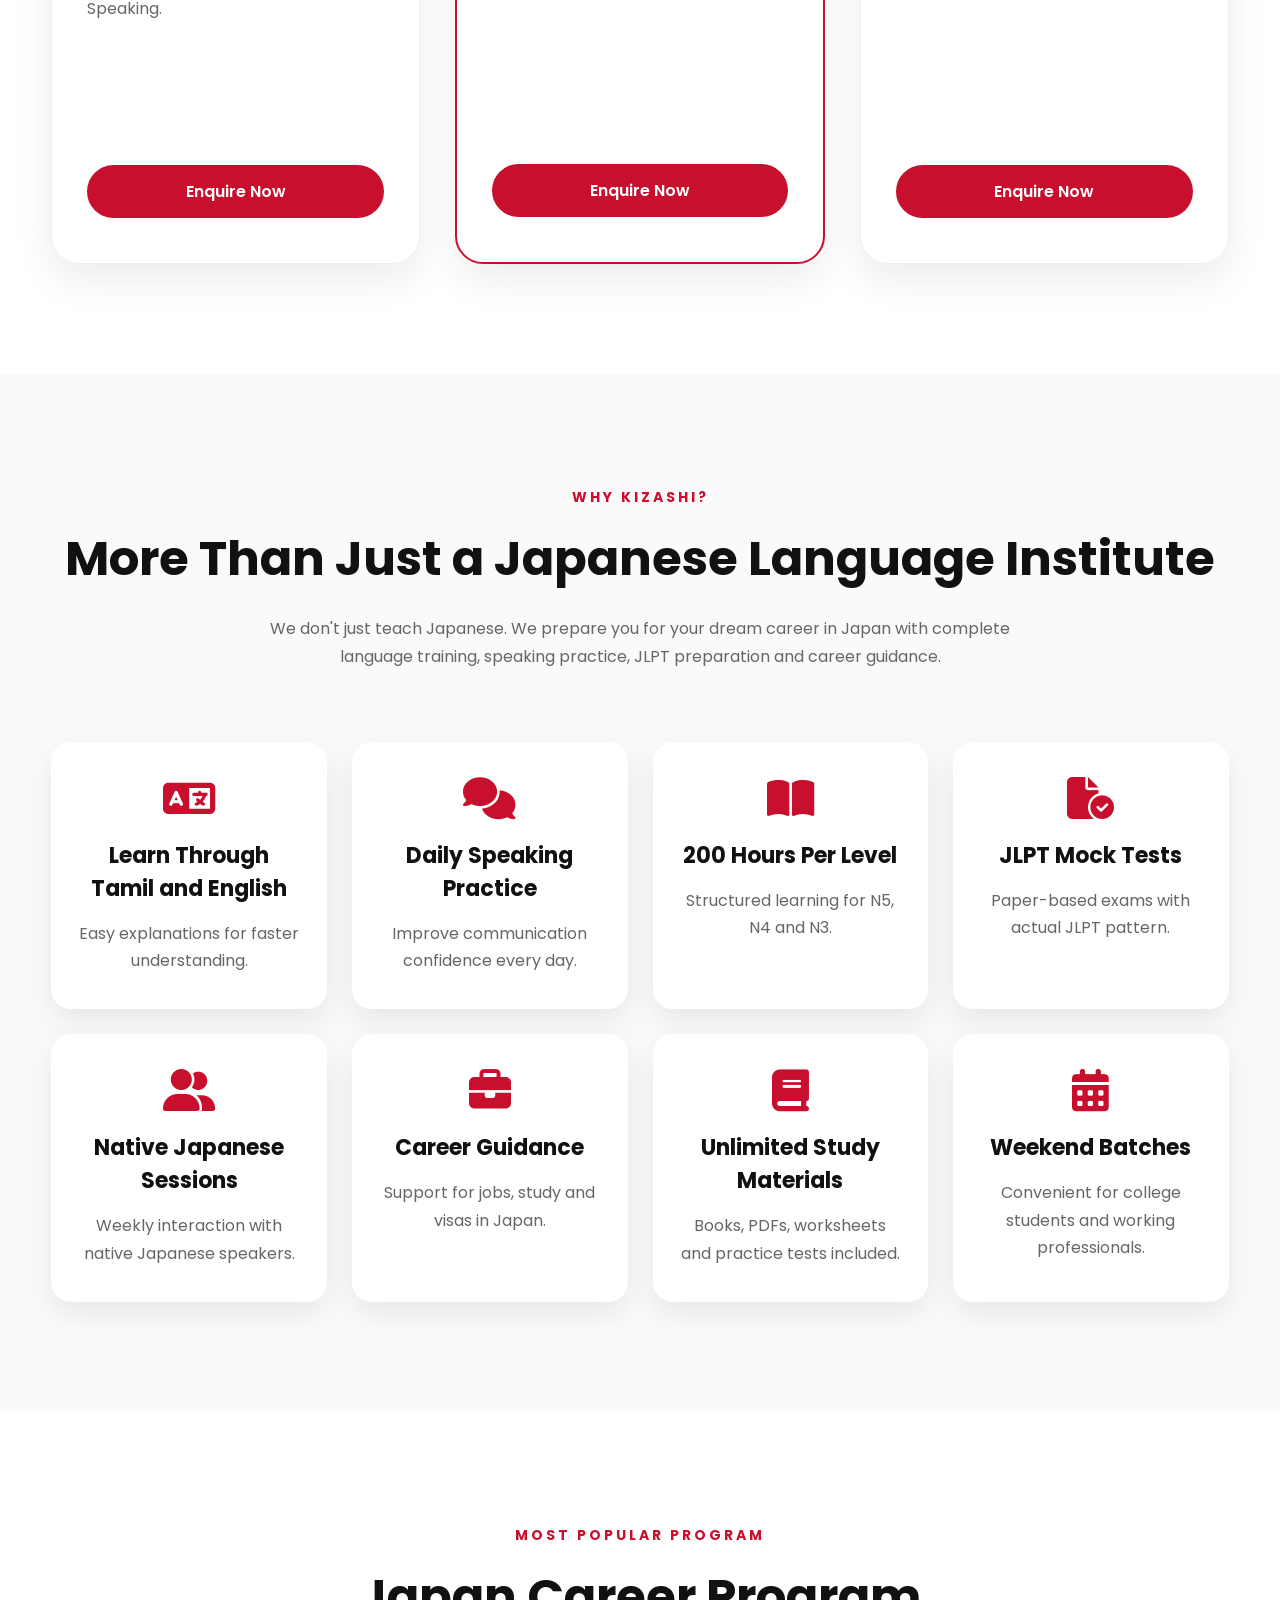
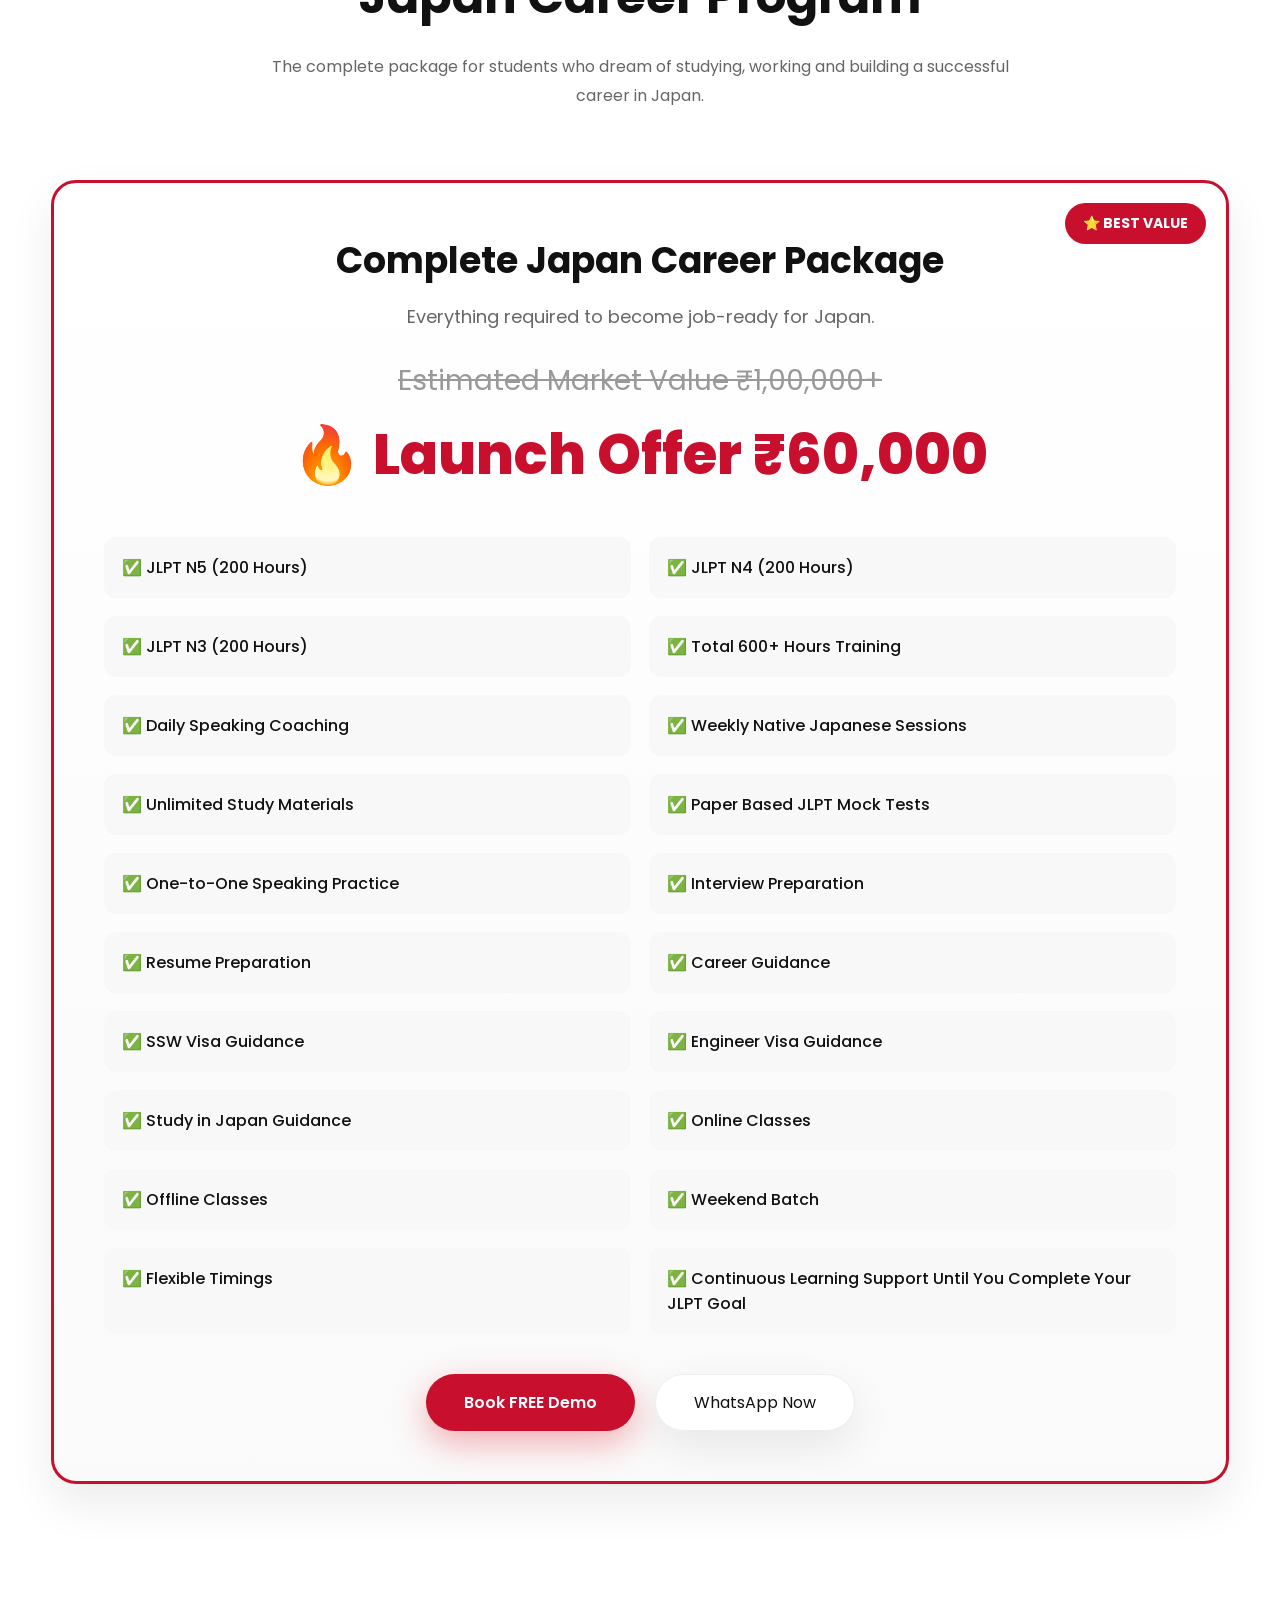
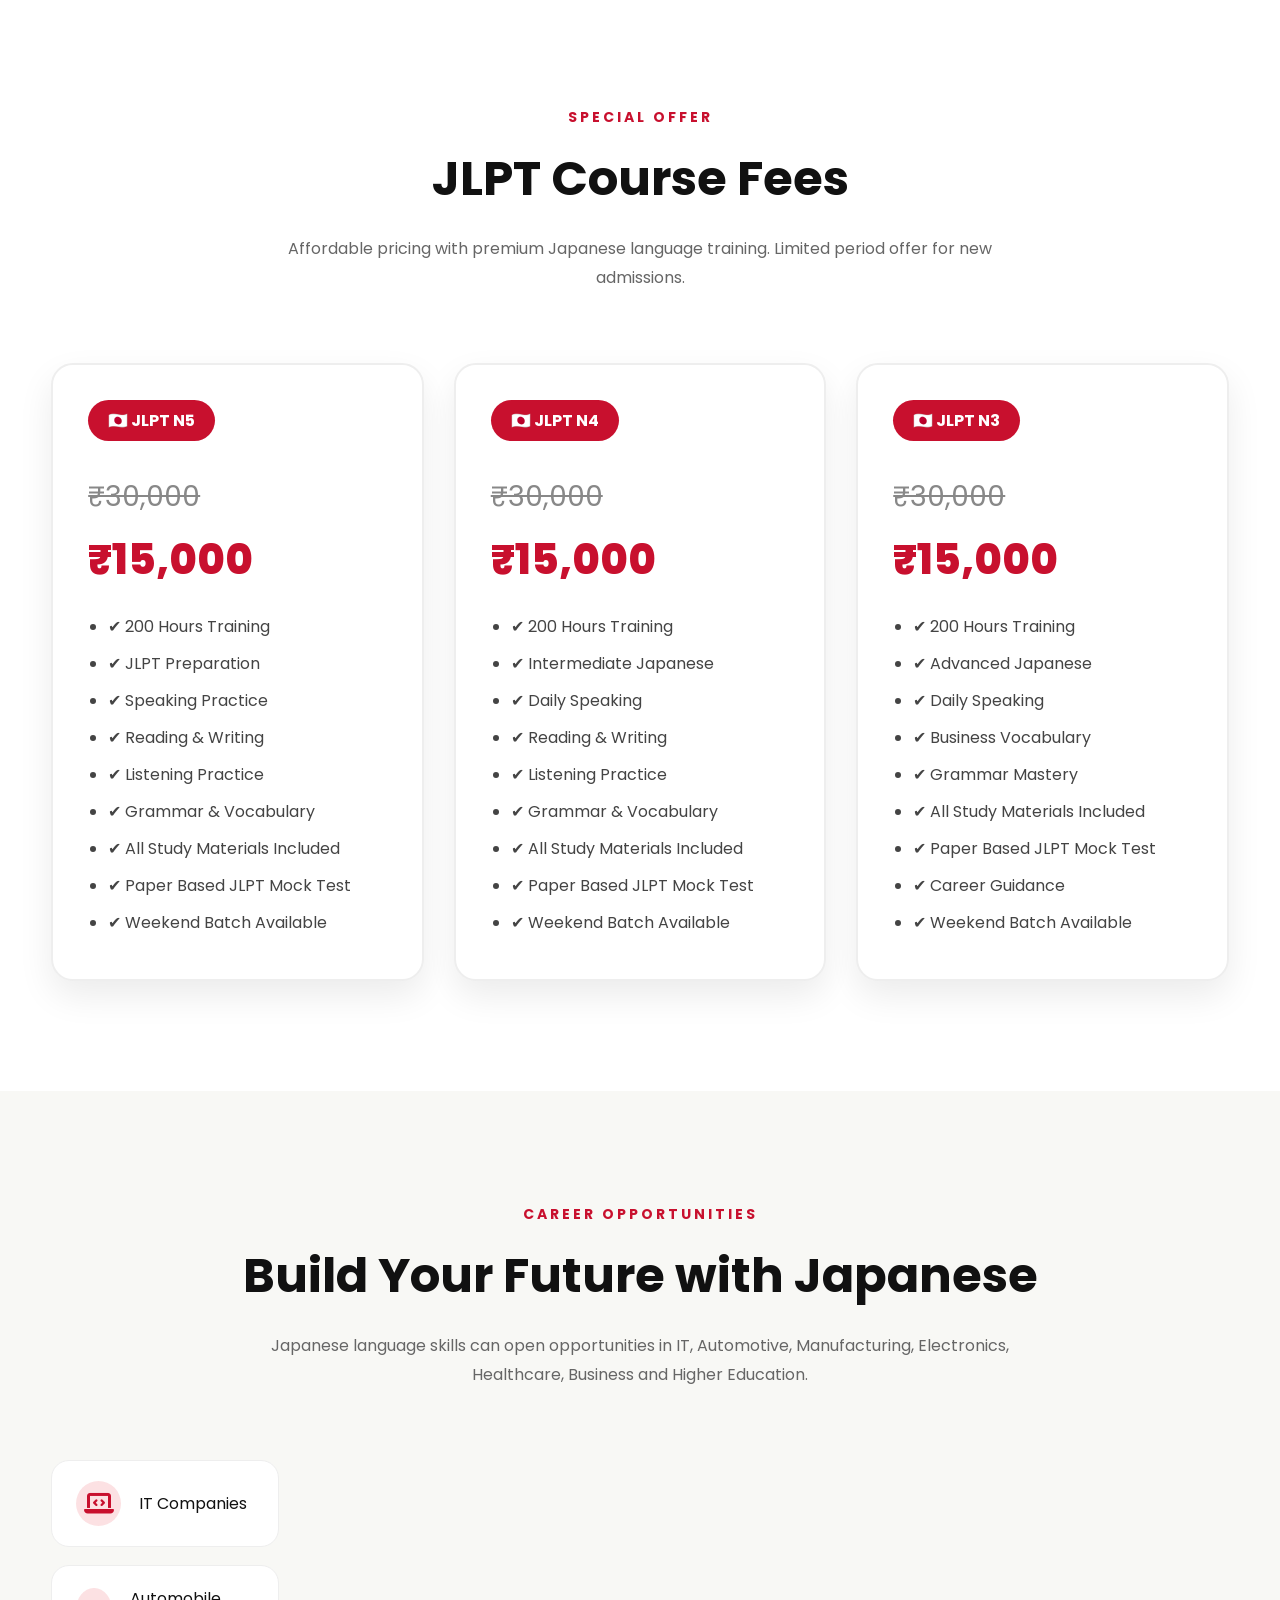
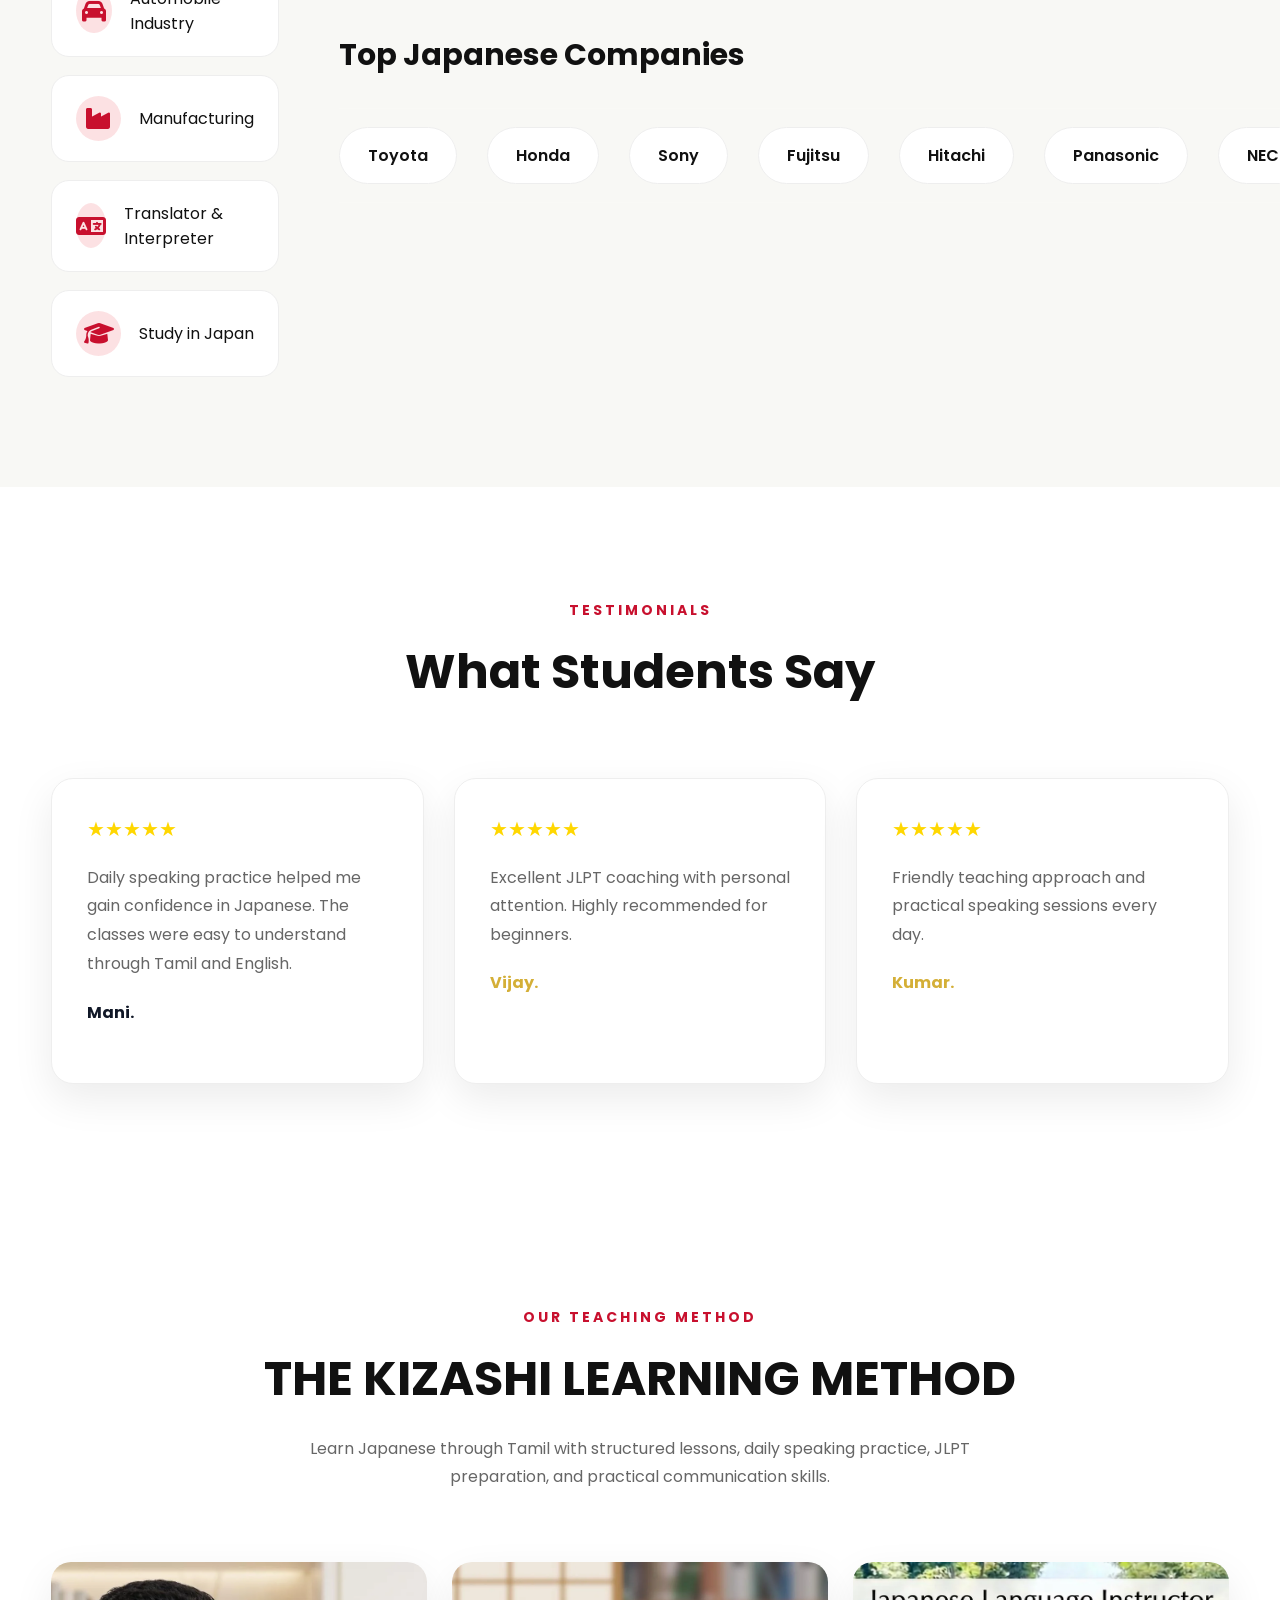
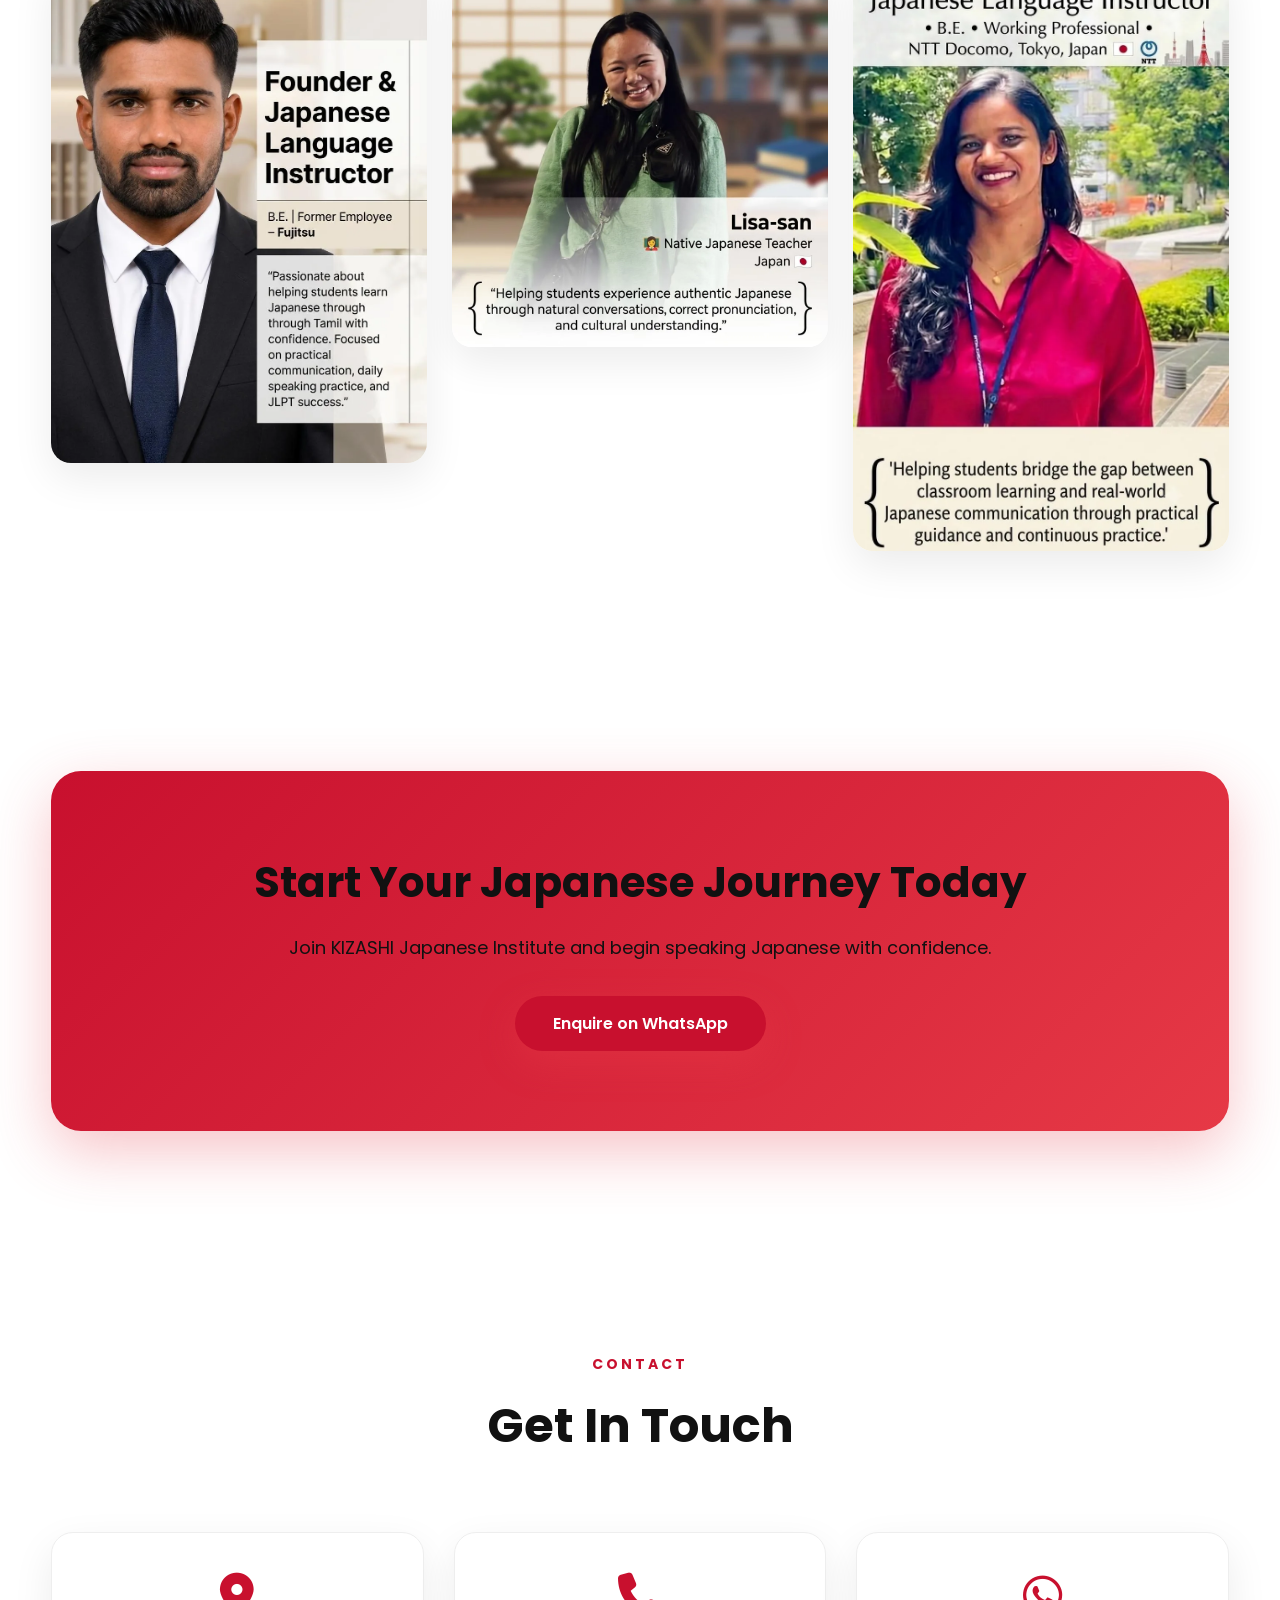
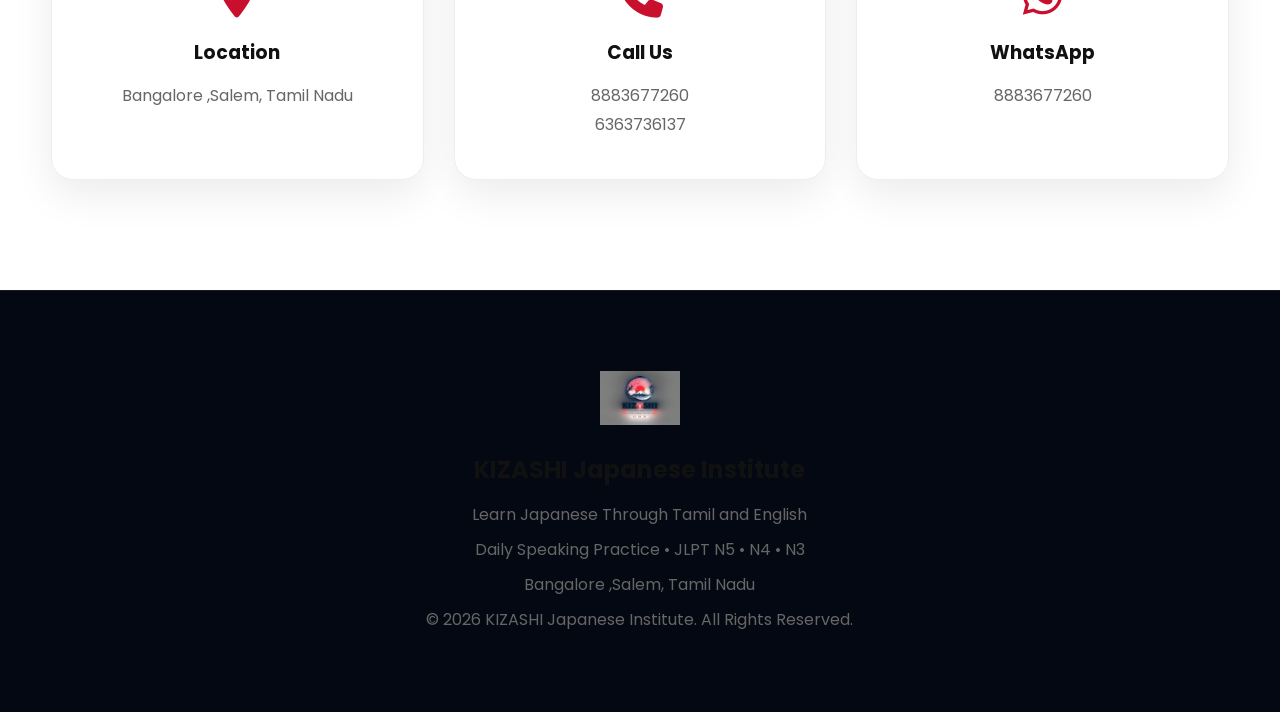
==== commit 8e2e2e03: "Update index.html" ====
--- a/index.html
+++ b/index.html
@@ -408,7 +408,7 @@
 <p>👨‍💻 Engineer Visa Guidance</p>
 <p>🎓 Study in Japan Guidance</p>
 <p>📄 Resume & Interview Preparation</p>
-<p>🤝 Referral Bonus – Earn ₹1000 Per Successful Admission</p>
+<p>🤝 Referral Bonus – Earn ₹500 Per Successful Admission</p>
 </div>
 
 
